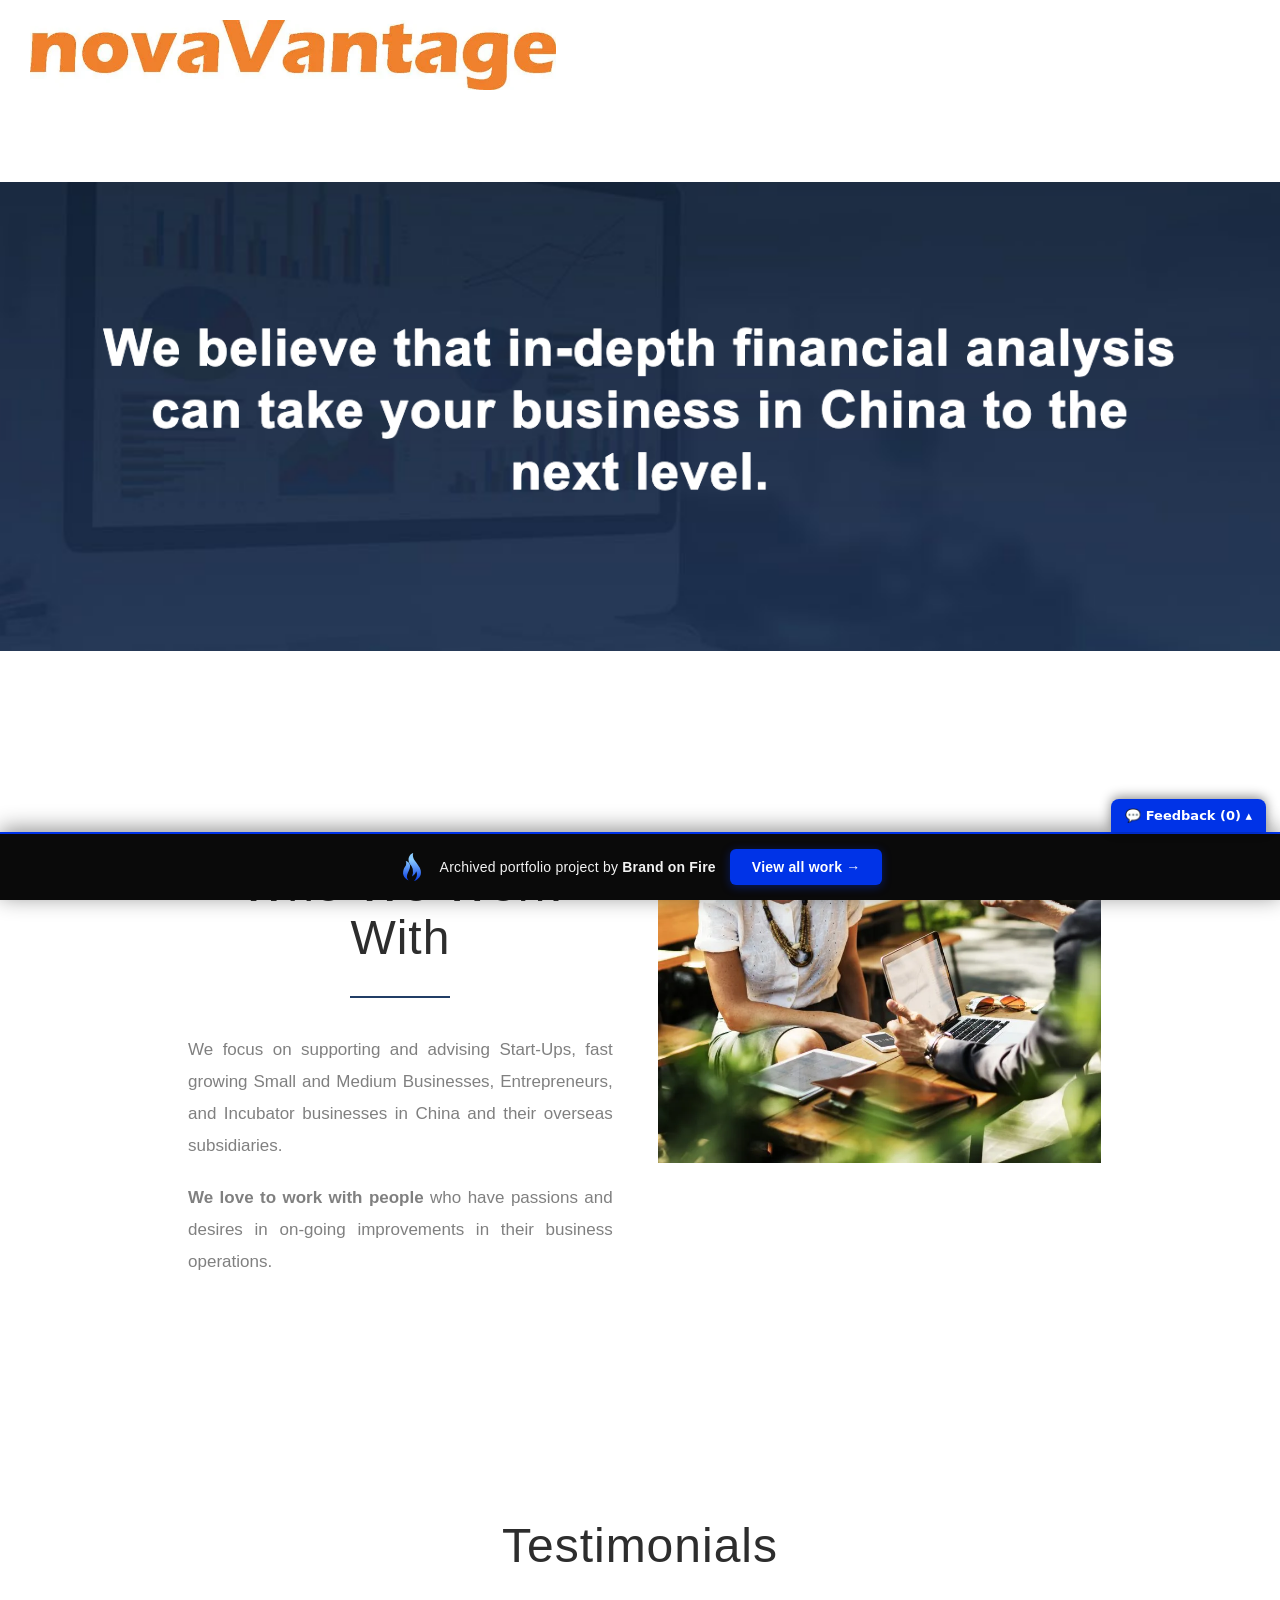
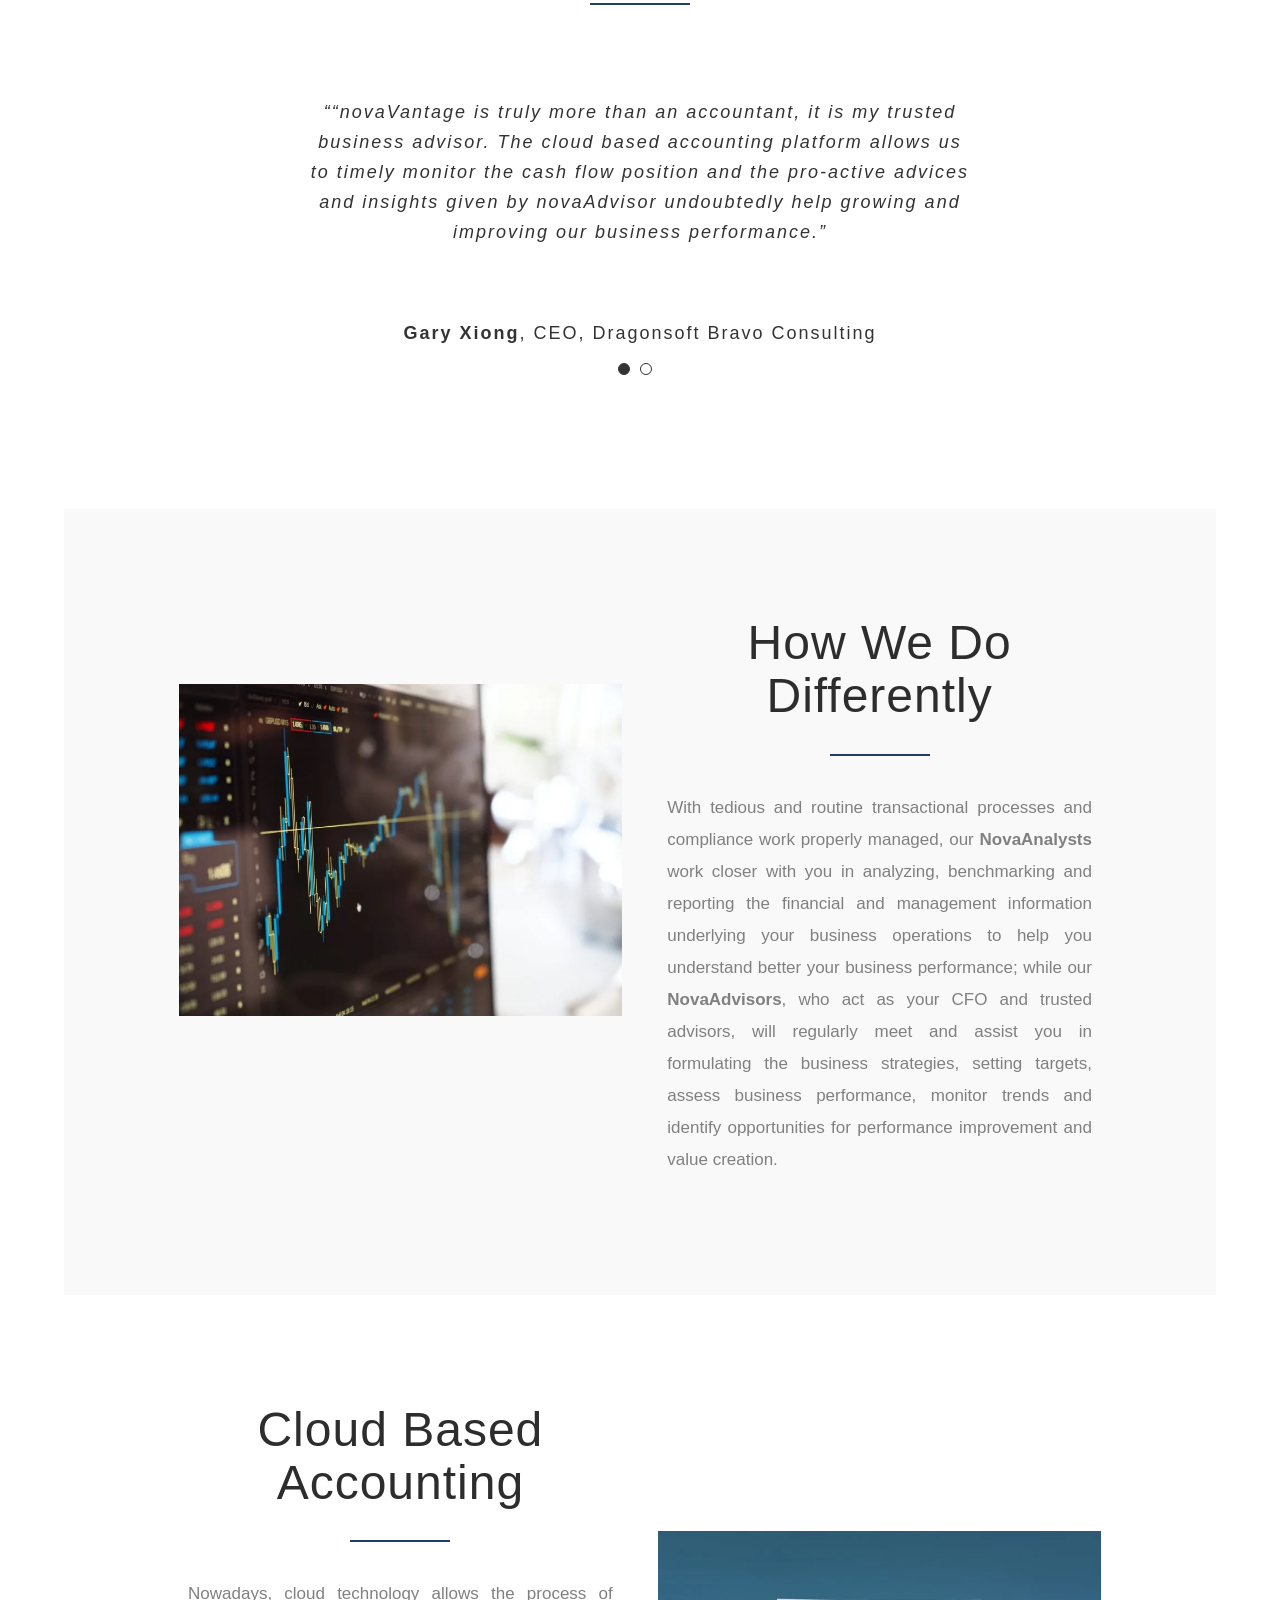
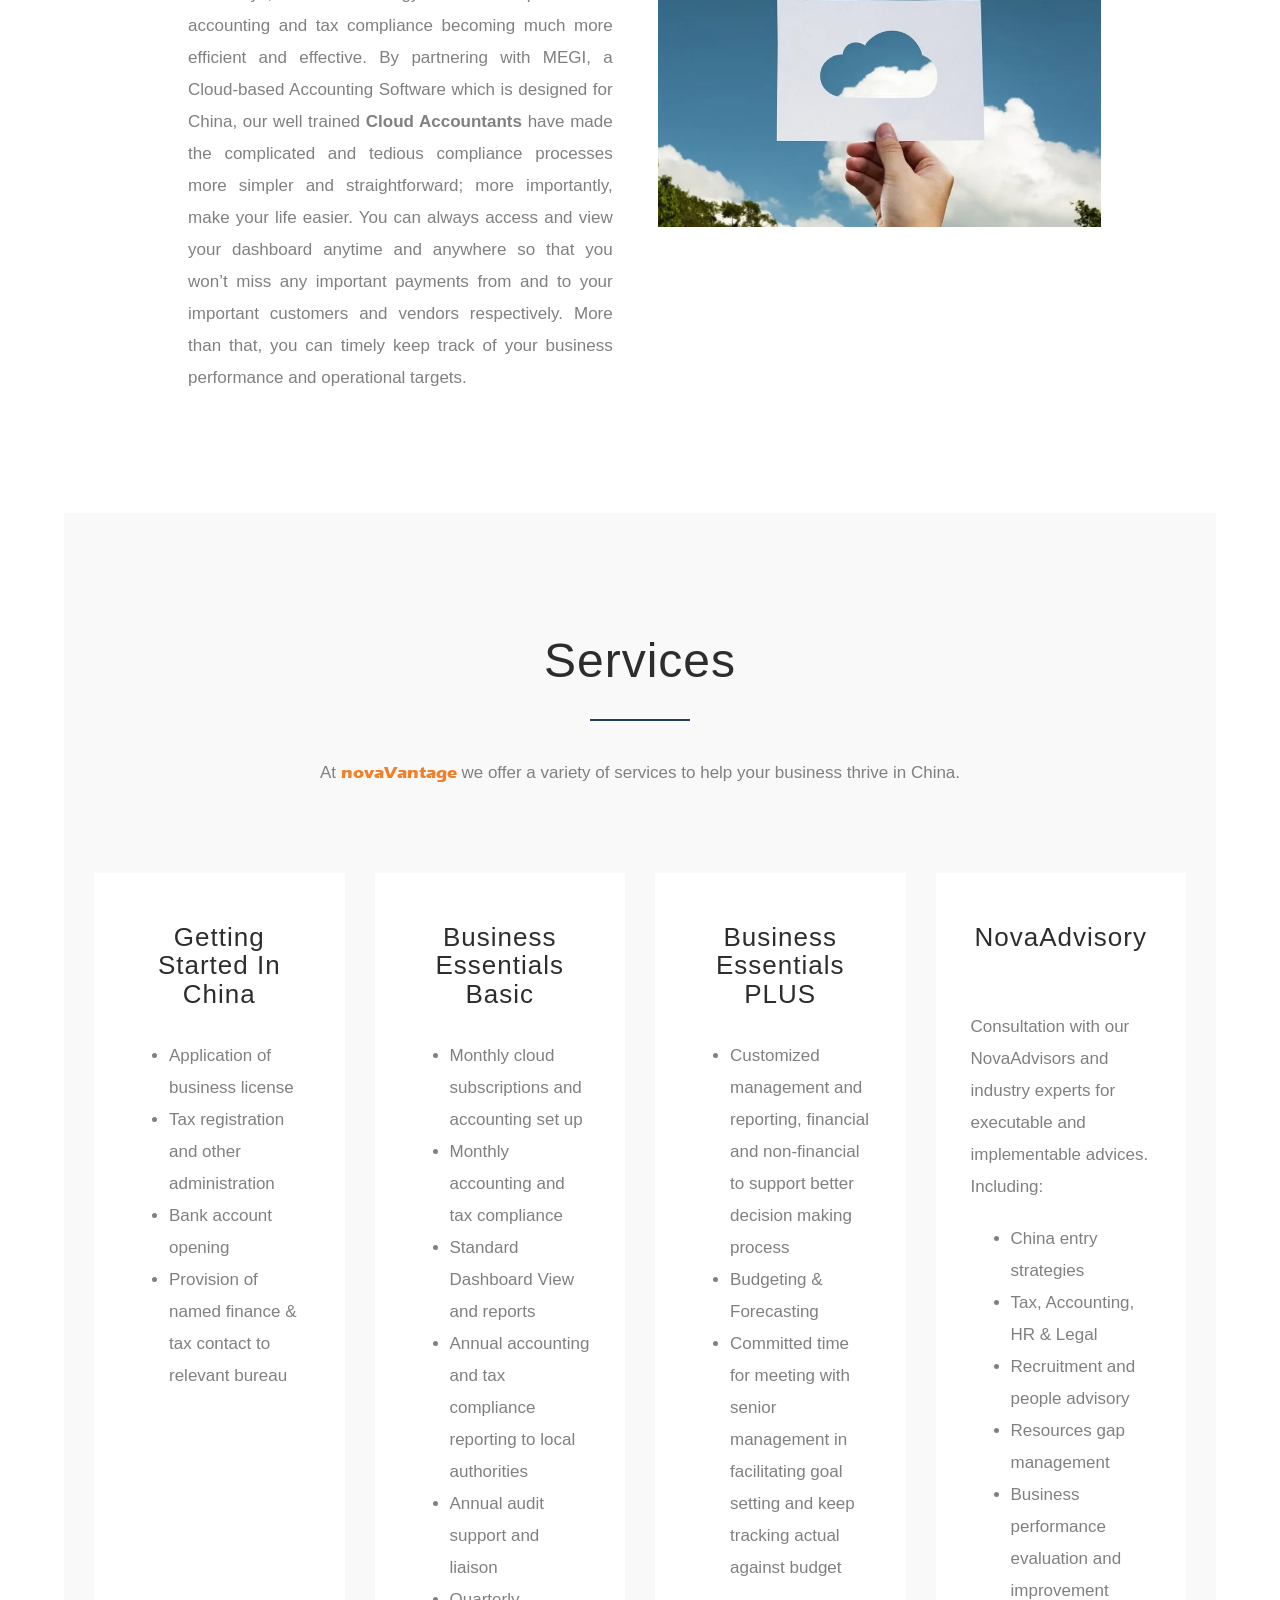
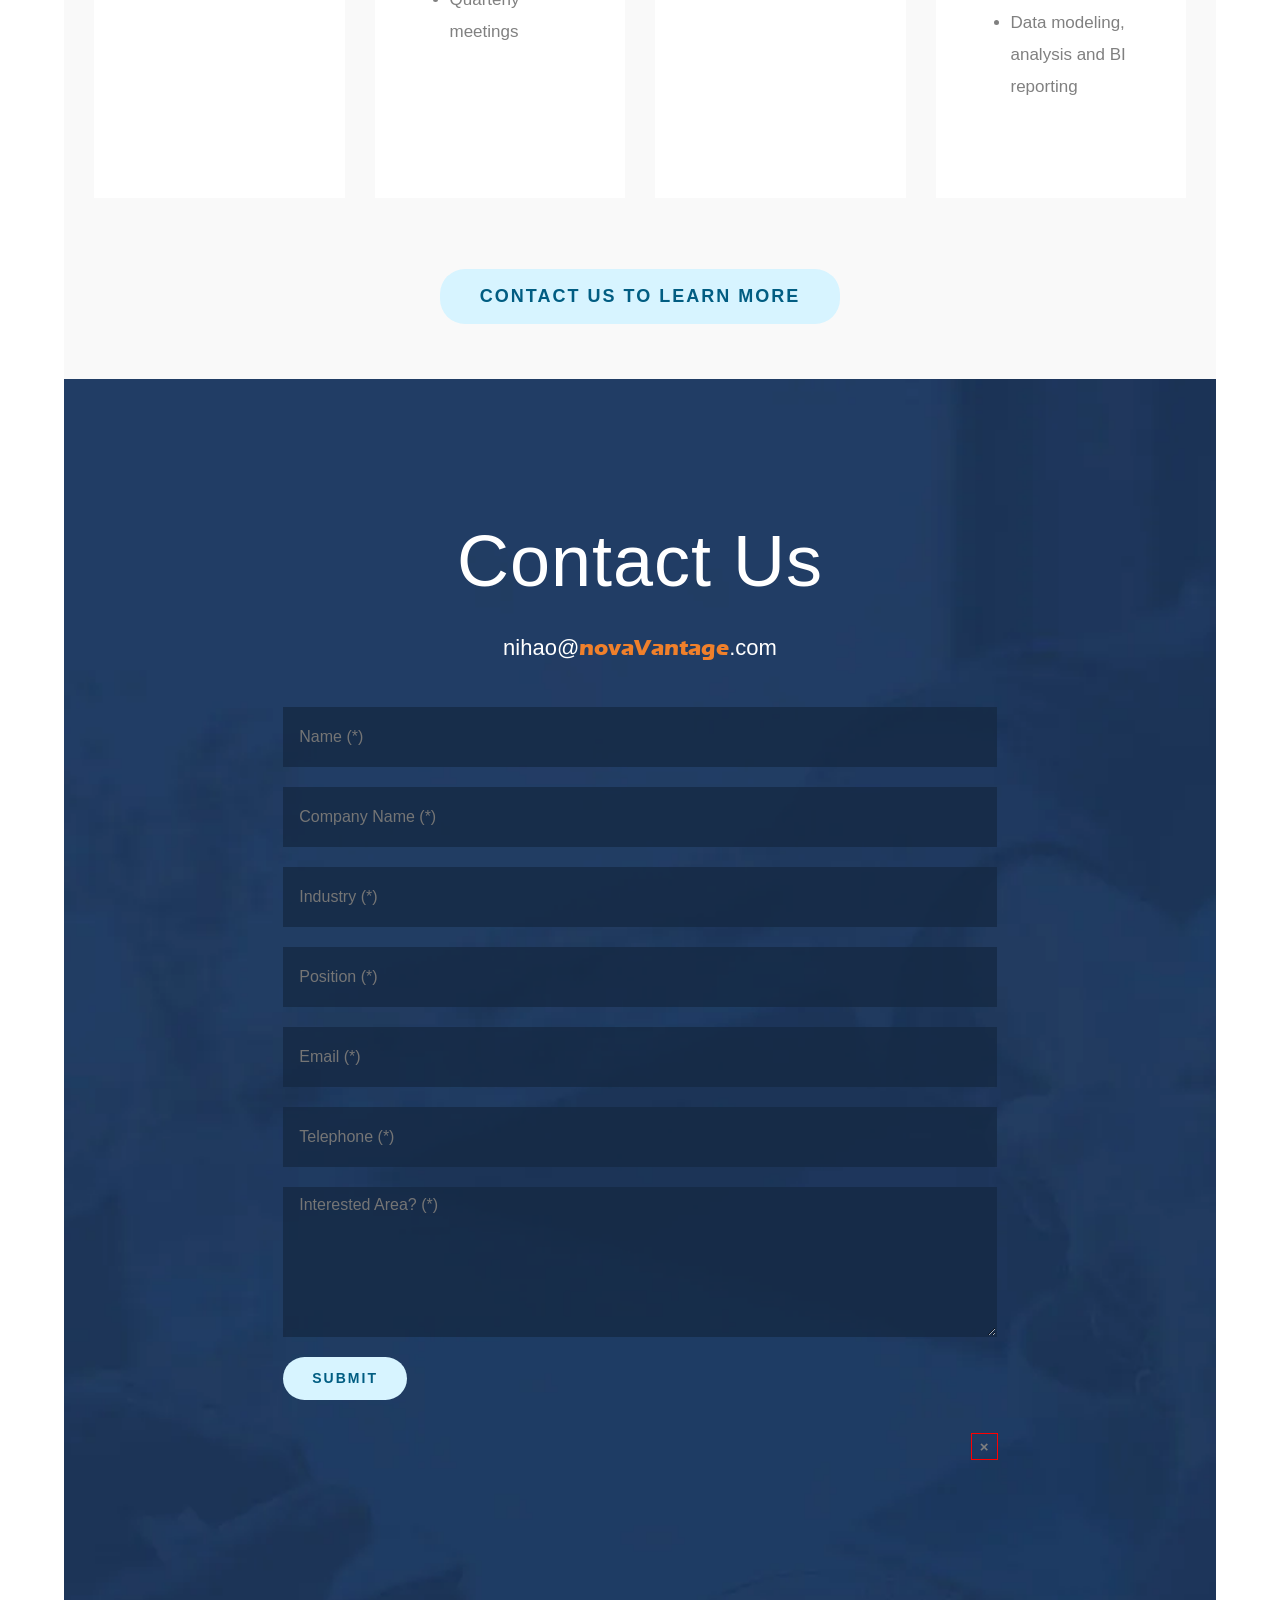
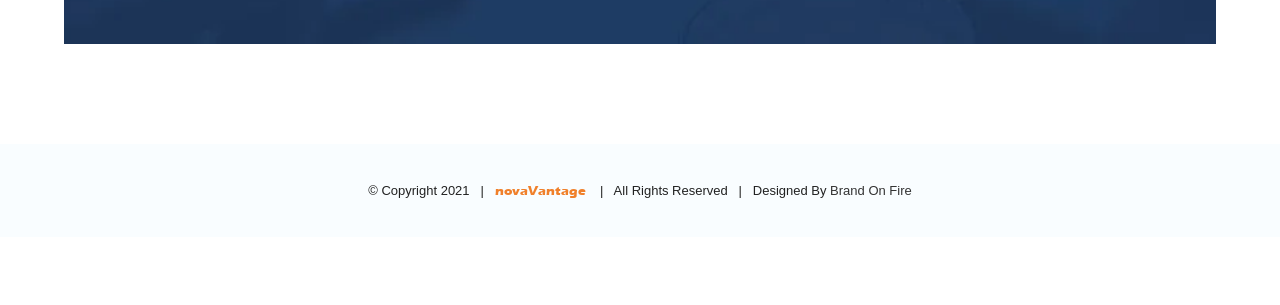
==== index.html @ a94faf4f "Lightweight pixel-faithful portfolio snapshot (used-CSS, WebP, no 3rd-party)" ====
<!doctype html><html class="avada-html-layout-wide avada-html-header-position-top avada-is-100-percent-template ua-headlesschrome ua-headlesschrome-149 ua-headlesschrome-149-0 ua-headlesschrome-149-0-7827 ua-headlesschrome-149-0-7827-55 ua-safari ua-safari-537 ua-safari-537-36 ua-desktop ua-desktop-macintosh ua-mac_os_x ua-mac_os_x-10 ua-mac_os_x-10-15 ua-mac_os_x-10-15-7 ua-webkit ua-webkit-537 ua-webkit-537-36 js no-applicationcache geolocation history postmessage websockets localstorage sessionstorage no-websqldatabase webworkers hashchange audio canvas canvastext video webgl cssgradients multiplebgs opacity rgba inlinesvg hsla supports svgclippaths smil no-touchevents fontface generatedcontent textshadow cssanimations backgroundsize borderimage borderradius boxshadow flexbox cssreflections csstransforms csstransforms3d csstransitions" lang="en-US" prefix="og: http://ogp.me/ns# fb: http://ogp.me/ns/fb#" data-useragent="Mozilla/5.0 (Macintosh; Intel Mac OS X 10_15_7) AppleWebKit/537.36 (KHTML, like Gecko) HeadlessChrome/149.0.7827.55 Safari/537.36" data-bofp="0"><head><meta name="robots" content="noindex, nofollow"><meta http-equiv="X-UA-Compatible" content="IE=edge"><meta http-equiv="Content-Type" content="text/html; charset=utf-8"><meta name="viewport" content="width=device-width, initial-scale=1"><meta name="robots" content="index, follow, max-image-preview:large, max-snippet:-1, max-video-preview:-1"><title>Home - novaVantage</title><link rel="canonical" href="index.html"><meta property="og:locale" content="en_US"><meta property="og:type" content="website"><meta property="og:title" content="Home - novaVantage"><meta property="og:url" content=""><meta property="og:site_name" content="novaVantage"><meta property="article:modified_time" content="2018-05-26T01:11:31+00:00"><meta name="twitter:card" content="summary_large_image"><meta name="twitter:label1" content="Est. reading time"><meta name="twitter:data1" content="17 minutes"><link rel="alternate" type="application/rss+xml" title="novaVantage » Feed" href="feed/"><link rel="alternate" type="application/rss+xml" title="novaVantage » Comments Feed" href="comments/feed/"><link rel="alternate" type="application/rss+xml" title="novaVantage » Home Comments Feed" href="home/feed/"><meta property="og:title" content="Home"><meta property="og:type" content="article"><meta property="og:url" content=""><meta property="og:site_name" content="novaVantage"><meta property="og:description" content="Who We Work With  
We focus on supporting and advising Start-Ups, fast growing Small and Medium Businesses, Entrepreneurs, and Incubator businesses in China and their overseas subsidiaries.
We love to work with people who have passions and desires in on-going improvements in their business operations.      
Testimonials"><meta property="og:image" content="wp-content/uploads/logo-final-1.jpg"><link rel="https://api.w.org/" href="wp-json/"><link rel="alternate" type="application/json" href="wp-json/wp/v2/pages/2"><link rel="EditURI" type="application/rsd+xml" title="RSD" href="xmlrpc.php?rsd"><link rel="wlwmanifest" type="application/wlwmanifest+xml" href="wp-includes/wlwmanifest.xml"><meta name="generator" content="WordPress 5.8.3"><link rel="shortlink" href="index.html"><link rel="alternate" type="application/json+oembed" href="wp-json/oembed/1.0/embed?url=http%3A%2F%2Flocalhost%3A8622%2F"><link rel="alternate" type="text/xml+oembed" href="wp-json/oembed/1.0/embed?url=http%3A%2F%2Flocalhost%3A8622%2F&amp;format=xml"><link rel="stylesheet" href="style.css"><style>[data-bofp="0"]{background-color:rgb(255, 255, 255)!important}[data-bofp="1"]{background-color:rgb(255, 255, 255)!important;color:rgb(128, 128, 128)!important}[data-bofp="2"]{background-color:rgb(255, 255, 255)!important;color:rgb(128, 128, 128)!important}[data-bofp="3"]{background-color:rgb(255, 255, 255)!important;color:rgb(128, 128, 128)!important}[data-bofp="4"]{background-color:rgba(21, 41, 68, 0.79)!important;color:rgba(249, 249, 249, 0.7)!important}[data-bofp="5"]{background-color:rgb(255, 255, 255)!important;color:rgb(128, 128, 128)!important}[data-bofp="6"]{background-color:rgb(255, 255, 255)!important;color:rgb(128, 128, 128)!important}[data-bofp="7"]{background-color:rgb(255, 255, 255)!important;color:rgb(128, 128, 128)!important}[data-bofp="8"]{background-color:rgb(255, 255, 255)!important;color:rgb(51, 51, 51)!important}[data-bofp="9"]{background-color:rgb(255, 255, 255)!important;color:rgb(51, 51, 51)!important}[data-bofp="10"]{background-color:rgb(249, 249, 249)!important;color:rgb(128, 128, 128)!important}[data-bofp="11"]{background-color:rgb(255, 255, 255)!important;color:rgb(128, 128, 128)!important}[data-bofp="12"]{background-color:rgb(249, 249, 249)!important;color:rgb(128, 128, 128)!important}[data-bofp="13"]{background-color:rgb(249, 249, 249)!important;color:rgb(128, 128, 128)!important}[data-bofp="14"]{background-color:rgba(255, 255, 255, 0)!important;color:rgb(128, 128, 128)!important}[data-bofp="15"]{background-color:rgba(21, 41, 68, 0.79)!important;color:rgba(249, 249, 249, 0.7)!important}[data-bofp="16"]{background-color:rgba(21, 41, 68, 0.79)!important;color:rgba(249, 249, 249, 0.7)!important}[data-bofp="17"]{background-color:rgba(21, 41, 68, 0.79)!important;color:rgba(249, 249, 249, 0.7)!important}[data-bofp="18"]{background-color:rgba(21, 41, 68, 0.79)!important;color:rgba(249, 249, 249, 0.7)!important}[data-bofp="19"]{background-color:rgba(21, 41, 68, 0.79)!important;color:rgba(249, 249, 249, 0.7)!important}[data-bofp="20"]{background-color:rgba(21, 41, 68, 0.79)!important;color:rgba(249, 249, 249, 0.7)!important}[data-bofp="21"]{background-color:rgba(21, 41, 68, 0.79)!important;color:rgba(249, 249, 249, 0.7)!important}[data-bofp="22"]{background-color:rgb(249, 253, 255)!important;color:rgb(128, 128, 128)!important}</style><meta name="robots" content="noindex, nofollow"></head><body class="home page-template page-template-100-width page-template-100-width-php page page-id-2 fusion-image-hovers fusion-pagination-sizing fusion-button_type-flat fusion-button_span-no fusion-button_gradient-linear avada-image-rollover-circle-yes avada-image-rollover-no fusion-body ltr fusion-sticky-header no-tablet-sticky-header no-mobile-sticky-header no-mobile-slidingbar no-mobile-totop avada-has-rev-slider-styles fusion-disable-outline fusion-sub-menu-fade mobile-logo-pos-left layout-wide-mode avada-has-boxed-modal-shadow-none layout-scroll-offset-full avada-has-zero-margin-offset-top fusion-top-header menu-text-align-center mobile-menu-design-modern fusion-show-pagination-text fusion-header-layout-v1 avada-responsive avada-footer-fx-none avada-menu-highlight-style-background fusion-search-form-classic fusion-main-menu-search-overlay fusion-avatar-square avada-dropdown-styles avada-blog-layout-grid avada-blog-archive-layout-grid avada-header-shadow-no avada-menu-icon-position-left avada-has-megamenu-shadow avada-has-header-100-width avada-has-pagetitle-bg-full avada-has-pagetitle-bg-parallax avada-has-100-footer avada-has-breadcrumb-mobile-hidden avada-has-titlebar-hide avada-has-pagination-padding avada-flyout-menu-direction-fade avada-ec-views-v1 do-animate" style="--viewportWidth: 1366;" data-bofp="1"><a class="skip-link screen-reader-text" href="index.html">Skip to content</a><div id="boxed-wrapper"><div class="fusion-sides-frame"></div><div id="wrapper" class="fusion-wrapper" data-bofp="2"><div id="home" style="position:relative;top:-1px;"></div><header class="fusion-header-wrapper"><div class="fusion-header-v1 fusion-logo-alignment fusion-logo-left fusion-sticky-menu- fusion-sticky-logo- fusion-mobile-logo-  fusion-mobile-menu-design-modern"><div class="fusion-header-sticky-height" style="height: 182px; overflow: visible;"></div><div class="fusion-header" style="height: 182px; overflow: visible; top: 0px;" data-bofp="3"><div class="fusion-row"><div class="fusion-logo" data-margin-top="20px" data-margin-bottom="20px" data-margin-left="0px" data-margin-right="0px"><a class="fusion-logo-link" href="index.html"><img src="_a/95857ed793bb.webp" width="1000" height="133" alt="novaVantage Logo" data-retina_logo_url="" class="fusion-standard-logo" decoding="sync"></a></div>		<nav class="fusion-main-menu" aria-label="Main Menu"><div class="fusion-overlay-search" style="max-width: 942.546px;">		<form role="search" class="searchform fusion-search-form  fusion-search-form-classic" method="get" action="index.html"><div class="fusion-search-form-content"><div class="fusion-search-field search-field"><label><span class="screen-reader-text">Search for:</span><input type="search" value="" name="s" class="s" placeholder="Search..." required="" aria-required="true" aria-label="Search..." data-bofp="4" style=""></label></div><div class="fusion-search-button search-button"><input type="submit" class="fusion-search-submit searchsubmit" aria-label="Search" value="" style=""></div></div></form><div class="fusion-search-spacer"></div><a href="index.html" role="button" aria-label="Close Search" class="fusion-close-search"></a></div><ul id="menu-main-menu" class="fusion-menu"><li id="menu-item-19" class="menu-item menu-item-type-post_type menu-item-object-page menu-item-home current-menu-item page_item page-item-2 current_page_item menu-item-19" data-item-id="19"><a href="index.html" class="fusion-background-highlight"><span class="menu-text">HOME</span></a></li><li id="menu-item-17" class="menu-item menu-item-type-post_type menu-item-object-page menu-item-17" data-item-id="17"><a href="about/index.html" class="fusion-background-highlight"><span class="menu-text">ABOUT US</span></a></li><li id="menu-item-1015" class="menu-item menu-item-type-post_type menu-item-object-page menu-item-1015" data-item-id="1015"><a href="megi/index.html" class="fusion-background-highlight"><span class="menu-text">OUR PARTNERS</span></a></li><li id="menu-item-1016" class="menu-item menu-item-type-post_type menu-item-object-page menu-item-1016" data-item-id="1016"><a href="monthly-plans/index.html" class="fusion-background-highlight"><span class="menu-text">MONTHLY PLANS</span></a></li><li id="menu-item-1014" class="menu-item menu-item-type-post_type menu-item-object-page menu-item-1014" data-item-id="1014"><a href="blog/index.html" class="fusion-background-highlight"><span class="menu-text">BLOG</span></a></li><li id="menu-item-1085" class="menu-item menu-item-type-custom menu-item-object-custom current-menu-item menu-item-1085 fusion-menu-item-button" data-item-id="1085"><a href="index.html" class="fusion-background-highlight"><span class="menu-text fusion-button button-default button-large">CONTACT</span></a></li></ul></nav>	<div class="fusion-mobile-menu-icons"><a href="index.html" class="fusion-icon awb-icon-bars" aria-label="Toggle mobile menu" aria-expanded="false" aria-controls="mobile-menu-main-menu"></a></div><nav class="fusion-mobile-nav-holder fusion-mobile-menu-text-align-left" aria-label="Main Menu Mobile" style="display: none;"><ul id="mobile-menu-main-menu" class="fusion-menu"><li id="mobile-menu-item-19" class="fusion-mobile-nav-item fusion-mobile-current-nav-item" data-item-id="19" style=""><a href="index.html" class="fusion-background-highlight"><span class="menu-text">HOME</span></a></li><li id="mobile-menu-item-17" class="fusion-mobile-nav-item" data-item-id="17" style=""><a href="about/index.html" class="fusion-background-highlight"><span class="menu-text">ABOUT US</span></a></li><li id="mobile-menu-item-1015" class="fusion-mobile-nav-item" data-item-id="1015" style=""><a href="megi/index.html" class="fusion-background-highlight"><span class="menu-text">OUR PARTNERS</span></a></li><li id="mobile-menu-item-1016" class="fusion-mobile-nav-item" data-item-id="1016" style=""><a href="monthly-plans/index.html" class="fusion-background-highlight"><span class="menu-text">MONTHLY PLANS</span></a></li><li id="mobile-menu-item-1014" class="fusion-mobile-nav-item" data-item-id="1014" style=""><a href="blog/index.html" class="fusion-background-highlight"><span class="menu-text">BLOG</span></a></li><li id="mobile-menu-item-1085" class="fusion-mobile-nav-item fusion-mobile-current-nav-item" data-item-id="1085" style=""><a href="index.html" class="fusion-background-highlight"><span class="menu-text">CONTACT</span></a></li></ul></nav></div></div></div><div class="fusion-clearfix"></div></header><div id="sliders-container" class="fusion-slider-visibility"><img src="_a/a5f54423b8d4.bin" alt="" style="display: block; width: 100%; height: auto; max-width: 100%; margin: 0px;"></div><main id="main" class="clearfix width-100" data-bofp="5"><div class="fusion-row" style="max-width:100%;"><section id="content" class="full-width"><div id="post-2" class="post-2 page type-page status-publish hentry"><span class="entry-title rich-snippet-hidden">Home</span><span class="vcard rich-snippet-hidden"><span class="fn"><a href="index.html" title="Posts by brandon" rel="author">brandon</a></span></span><span class="updated rich-snippet-hidden">2018-05-26T01:11:31+00:00</span>						<div class="post-content"><div class="fusion-fullwidth fullwidth-box fusion-builder-row-1 hundred-percent-fullwidth non-hundred-percent-height-scrolling fusion-equal-height-columns" style="background-color: #ffffff;background-position: left top;background-repeat: no-repeat;padding-top:100px;padding-right:10%;padding-bottom:70px;padding-left:10%;margin-bottom: 0px;margin-top: 0px;border-width: 0px 0px 0px 0px;border-color:#eae9e9;border-style:solid;" data-bofp="6"><div class="fusion-builder-row fusion-row"><div class="fusion-layout-column fusion_builder_column fusion-builder-column-0 fusion_builder_column_1_2 1_2 fusion-one-half fusion-column-first" style="width:48%; margin-right: 4%;margin-top:0px;margin-bottom:20px;"><div class="fusion-column-wrapper fusion-flex-column-wrapper-legacy" style="background-position: left top; background-repeat: no-repeat; background-size: cover; padding: 2%; min-height: 321.797px; height: auto;"><div class="fusion-column-content-centered" style="min-height: 321.797px; height: auto;"><div class="fusion-column-content"><div class="fusion-text fusion-text-1"><h2 style="text-align: center; --fontSize: 48; line-height: 1.1;" data-fontsize="48" data-lineheight="52.8px" class="fusion-responsive-typography-calculated">Who We Work With</h2></div><div class="fusion-sep-clear"></div><div class="fusion-separator" style="margin-left: auto;margin-right: auto;margin-top:0px;margin-bottom:35px;width:100%;max-width:100px;"><div class="fusion-separator-border sep-single sep-solid" style="border-color:#213d65;border-top-width:2px;"></div></div><div class="fusion-sep-clear"></div><div class="fusion-text fusion-text-2"><p>We focus on supporting and advising Start-Ups, fast growing Small and Medium Businesses, Entrepreneurs, and Incubator businesses in China and their overseas subsidiaries.</p><p><strong>We love to work with people</strong> who have passions and desires in on-going improvements in their business operations.</p></div></div></div><div class="fusion-clearfix"></div></div></div><div class="fusion-layout-column fusion_builder_column fusion-builder-column-1 fusion_builder_column_1_2 1_2 fusion-one-half fusion-column-last" style="width:48%;margin-top:0px;margin-bottom:10px;"><div class="fusion-column-wrapper fusion-flex-column-wrapper-legacy" style="background-position: left top; background-repeat: no-repeat; background-size: cover; padding: 0px; min-height: 343.297px; height: auto;"><div class="fusion-column-content-centered" style="min-height: 343.297px; height: auto;"><div class="fusion-column-content"><span class=" fusion-imageframe imageframe-none imageframe-1 hover-type-none"><a class="fusion-no-lightbox" href="#" target="_blank" rel="noopener noreferrer"><img width="1024" height="651" src="_a/7506bce87e55.webp" alt="" class="img-responsive wp-image-1035" decoding="sync"></a></span></div></div><div class="fusion-clearfix"></div></div></div></div></div><div class="fusion-fullwidth fullwidth-box fusion-builder-row-2 nonhundred-percent-fullwidth non-hundred-percent-height-scrolling" style="background-color: #ffffff;background-position: left top;background-repeat: no-repeat;padding-top:90px;padding-right:30px;padding-bottom:90px;padding-left:30px;margin-bottom: 0px;margin-top: 0px;border-width: 0px 0px 0px 0px;border-color:#eae9e9;border-style:solid;" data-bofp="7"><div class="fusion-builder-row fusion-row"><div class="fusion-layout-column fusion_builder_column fusion-builder-column-2 fusion_builder_column_1_6 1_6 fusion-one-sixth fusion-column-first fusion-no-small-visibility" style="width:13.3333%; margin-right: 4%;margin-top:0px;margin-bottom:20px;"><div class="fusion-column-wrapper fusion-flex-column-wrapper-legacy" style="background-position:left top;background-repeat:no-repeat;-webkit-background-size:cover;-moz-background-size:cover;-o-background-size:cover;background-size:cover;padding: 0px 0px 0px 0px;"><div class="fusion-clearfix"></div></div></div><div class="fusion-layout-column fusion_builder_column fusion-builder-column-3 fusion_builder_column_2_3 2_3 fusion-two-third" style="width:65.3333%; margin-right: 4%;margin-top:3%;margin-bottom:3%;"><div class="fusion-column-wrapper fusion-flex-column-wrapper-legacy" style="background-position:left top;background-repeat:no-repeat;-webkit-background-size:cover;-moz-background-size:cover;-o-background-size:cover;background-size:cover;padding: 0px 0px 0px 0px;"><div class="fusion-text fusion-text-3"><h2 style="text-align: center; --fontSize: 48; line-height: 1.1;" data-fontsize="48" data-lineheight="52.8px" class="fusion-responsive-typography-calculated">Testimonials</h2></div><div class="fusion-sep-clear"></div><div class="fusion-separator" style="margin-left: auto;margin-right: auto;width:100%;max-width:100px;"><div class="fusion-separator-border sep-single sep-solid" style="border-color:#213d65;border-top-width:2px;"></div></div><div class="fusion-sep-clear"></div><div class="fusion-clearfix"></div></div></div><div class="fusion-layout-column fusion_builder_column fusion-builder-column-4 fusion_builder_column_1_6 1_6 fusion-one-sixth fusion-column-last fusion-no-small-visibility" style="width:13.3333%;margin-top:0px;margin-bottom:20px;"><div class="fusion-column-wrapper fusion-flex-column-wrapper-legacy" style="background-position:left top;background-repeat:no-repeat;-webkit-background-size:cover;-moz-background-size:cover;-o-background-size:cover;background-size:cover;padding: 0px 0px 0px 0px;"><div class="fusion-clearfix"></div></div></div><div class="fusion-layout-column fusion_builder_column fusion-builder-column-5 fusion_builder_column_1_6 1_6 fusion-one-sixth fusion-column-first fusion-no-small-visibility" style="width:13.3333%; margin-right: 4%;margin-top:0px;margin-bottom:20px;"><div class="fusion-column-wrapper fusion-flex-column-wrapper-legacy" style="background-position:left top;background-repeat:no-repeat;-webkit-background-size:cover;-moz-background-size:cover;-o-background-size:cover;background-size:cover;padding: 0px 0px 0px 0px;"><div class="fusion-clearfix"></div></div></div><div class="fusion-layout-column fusion_builder_column fusion-builder-column-6 fusion_builder_column_2_3 2_3 fusion-two-third" style="width:65.3333%; margin-right: 4%;margin-top:3%;margin-bottom:3%;"><div class="fusion-column-wrapper fusion-flex-column-wrapper-legacy" style="background-position:left top;background-repeat:no-repeat;-webkit-background-size:cover;-moz-background-size:cover;-o-background-size:cover;background-size:cover;padding: 0px 0px 0px 0px;"><div class="fusion-testimonials clean fusion-testimonials-1" data-random="0" data-speed="6000" data-interval="97"><div class="reviews" style="height: 257px;"><div class="review active-testimonial no-avatar"><blockquote class="testimonials-shortcode-blockquote"><q style="background-color:#ffffff;color:#333333;" class="fusion-clearfix" data-bofp="8">“novaVantage is truly more than an accountant, it is my trusted business advisor. The cloud based accounting platform allows us to timely monitor the cash flow position and the pro-active advices and insights given by novaAdvisor undoubtedly help growing and improving our business performance.”<p></p></q></blockquote><div class="author" style="color:#333333;"><span class="company-name"><strong>Gary Xiong</strong>, <span>CEO, Dragonsoft Bravo Consulting</span></span></div></div><div class="review no-avatar"><blockquote class="testimonials-shortcode-blockquote"><q style="background-color:#ffffff;color:#333333;" class="fusion-clearfix" data-bofp="9">“novaVantage has been very helpful in setting up my WOFE in China and handling for me all tedious business and tax registration formalities. Without novaVantage, I would not be able to run my business in China. Now, I have also outsourced my accounting and tax reporting to novaVantage. The cloud accounting solution helps me stay in touch of my business performance anytime anywhere. Their ongoing advices has been invaluable too.”</q></blockquote><div class="author" style="color:#333333;"><span class="company-name"><strong>Max Peiro</strong>, <span>CEO and founder, Sanpei Ventures</span></span></div></div></div><div class="testimonial-pagination" id="fusion-testimonials-1"><a href="index.html" aria-label="Testimonial Pagination" class="activeSlide"></a><a href="index.html" aria-label="Testimonial Pagination"></a></div></div><div class="fusion-clearfix"></div></div></div><div class="fusion-layout-column fusion_builder_column fusion-builder-column-7 fusion_builder_column_1_6 1_6 fusion-one-sixth fusion-column-last fusion-no-small-visibility" style="width:13.3333%;margin-top:0px;margin-bottom:20px;"><div class="fusion-column-wrapper fusion-flex-column-wrapper-legacy" style="background-position:left top;background-repeat:no-repeat;-webkit-background-size:cover;-moz-background-size:cover;-o-background-size:cover;background-size:cover;padding: 0px 0px 0px 0px;"><div class="fusion-clearfix"></div></div></div></div></div><div class="fusion-fullwidth fullwidth-box fusion-builder-row-3 hundred-percent-fullwidth non-hundred-percent-height-scrolling fusion-equal-height-columns" style="background-color: #f9f9f9;background-position: left top;background-repeat: no-repeat;padding-top:100px;padding-right:10%;padding-bottom:70px;padding-left:10%;margin-bottom: 0px;margin-top: 0px;border-width: 0px 0px 0px 0px;border-color:#eae9e9;border-style:solid;" data-bofp="10"><div class="fusion-builder-row fusion-row"><div class="fusion-layout-column fusion_builder_column fusion-builder-column-8 fusion_builder_column_1_2 1_2 fusion-one-half fusion-column-first" style="width:48%; margin-right: 4%;margin-top:0px;margin-bottom:10px;"><div class="fusion-column-wrapper fusion-flex-column-wrapper-legacy" style="background-position: left top; background-repeat: no-repeat; background-size: cover; padding: 0px; min-height: 483.297px; height: auto;"><div class="fusion-column-content-centered" style="min-height: 483.297px; height: auto;"><div class="fusion-column-content"><span class=" fusion-imageframe imageframe-none imageframe-2 hover-type-none"><a class="fusion-no-lightbox" href="#" target="_blank" rel="noopener noreferrer"><img width="1024" height="768" src="_a/602b01da5a9e.webp" alt="" class="img-responsive wp-image-1041" decoding="sync"></a></span></div></div><div class="fusion-clearfix"></div></div></div><div class="fusion-layout-column fusion_builder_column fusion-builder-column-9 fusion_builder_column_1_2 1_2 fusion-one-half fusion-column-last" style="width:48%;margin-top:0px;margin-bottom:20px;"><div class="fusion-column-wrapper fusion-flex-column-wrapper-legacy" style="background-position: left top; background-repeat: no-repeat; background-size: cover; padding: 2%; min-height: 461.797px; height: auto;"><div class="fusion-column-content-centered" style="min-height: 461.797px; height: auto;"><div class="fusion-column-content"><div class="fusion-text fusion-text-4"><h2 style="text-align: center; --fontSize: 48; line-height: 1.1;" data-fontsize="48" data-lineheight="52.8px" class="fusion-responsive-typography-calculated">How We Do Differently</h2></div><div class="fusion-sep-clear"></div><div class="fusion-separator" style="margin-left: auto;margin-right: auto;margin-top:0px;margin-bottom:35px;width:100%;max-width:100px;"><div class="fusion-separator-border sep-single sep-solid" style="border-color:#213d65;border-top-width:2px;"></div></div><div class="fusion-sep-clear"></div><div class="fusion-text fusion-text-5"><p>With tedious and routine transactional processes and compliance work properly managed, our <strong>NovaAnalysts</strong> work closer with you in analyzing, benchmarking and reporting the financial and management information underlying your business operations to help you understand better your business performance; while our <strong>NovaAdvisors</strong>, who act as your CFO and trusted advisors, will regularly meet and assist you in formulating the business strategies, setting targets, assess business performance, monitor trends and identify opportunities for performance improvement and value creation.</p></div></div></div><div class="fusion-clearfix"></div></div></div></div></div><div class="fusion-fullwidth fullwidth-box fusion-builder-row-4 hundred-percent-fullwidth non-hundred-percent-height-scrolling fusion-equal-height-columns" style="background-color: #ffffff;background-position: left top;background-repeat: no-repeat;padding-top:100px;padding-right:10%;padding-bottom:70px;padding-left:10%;margin-bottom: 0px;margin-top: 0px;border-width: 0px 0px 0px 0px;border-color:#eae9e9;border-style:solid;" data-bofp="11"><div class="fusion-builder-row fusion-row"><div class="fusion-layout-column fusion_builder_column fusion-builder-column-10 fusion_builder_column_1_2 1_2 fusion-one-half fusion-column-first" style="width:48%; margin-right: 4%;margin-top:0px;margin-bottom:20px;"><div class="fusion-column-wrapper fusion-flex-column-wrapper-legacy" style="background-position: left top; background-repeat: no-repeat; background-size: cover; padding: 2%; min-height: 546.594px; height: auto;"><div class="fusion-column-content-centered" style="min-height: 546.594px; height: auto;"><div class="fusion-column-content"><div class="fusion-text fusion-text-6"><h2 style="text-align: center; --fontSize: 48; line-height: 1.1;" data-fontsize="48" data-lineheight="52.8px" class="fusion-responsive-typography-calculated">Cloud Based Accounting</h2></div><div class="fusion-sep-clear"></div><div class="fusion-separator" style="margin-left: auto;margin-right: auto;margin-top:0px;margin-bottom:35px;width:100%;max-width:100px;"><div class="fusion-separator-border sep-single sep-solid" style="border-color:#213d65;border-top-width:2px;"></div></div><div class="fusion-sep-clear"></div><div class="fusion-text fusion-text-7"><p>Nowadays, cloud technology allows the process of accounting and tax compliance becoming much more efficient and effective. By partnering with MEGI, a Cloud-based Accounting Software which is designed for China, our well trained <strong>Cloud Accountants</strong> have made the complicated and tedious compliance processes more simpler and straightforward; more importantly, make your life easier. You can always access and view your dashboard anytime and anywhere so that you won’t miss any important payments from and to your important customers and vendors respectively. More than that, you can timely keep track of your business performance and operational targets.</p></div></div></div><div class="fusion-clearfix"></div></div></div><div class="fusion-layout-column fusion_builder_column fusion-builder-column-11 fusion_builder_column_1_2 1_2 fusion-one-half fusion-column-last" style="width:48%;margin-top:0px;margin-bottom:10px;"><div class="fusion-column-wrapper fusion-flex-column-wrapper-legacy" style="background-position: left top; background-repeat: no-repeat; background-size: cover; padding: 0px; min-height: 568.094px; height: auto;"><div class="fusion-column-content-centered" style="min-height: 568.094px; height: auto;"><div class="fusion-column-content"><span class=" fusion-imageframe imageframe-none imageframe-3 hover-type-none"><a class="fusion-no-lightbox" href="#" target="_blank" rel="noopener noreferrer"><img width="960" height="642" src="_a/57b4972f4568.webp" alt="" class="img-responsive wp-image-1037" decoding="sync"></a></span></div></div><div class="fusion-clearfix"></div></div></div></div></div><div class="fusion-fullwidth fullwidth-box fusion-builder-row-5 nonhundred-percent-fullwidth non-hundred-percent-height-scrolling" style="background-color: #f9f9f9;background-position: left top;background-repeat: no-repeat;padding-top:100px;padding-right:30px;padding-bottom:0px;padding-left:30px;margin-bottom: 0px;margin-top: 0px;border-width: 0px 0px 0px 0px;border-color:#eae9e9;border-style:solid;" data-bofp="12"><div class="fusion-builder-row fusion-row"><div class="fusion-layout-column fusion_builder_column fusion-builder-column-12 fusion_builder_column_1_1 1_1 fusion-one-full fusion-column-first fusion-column-last" style="margin-top:0px;margin-bottom:20px;"><div class="fusion-column-wrapper fusion-flex-column-wrapper-legacy" style="background-position:left top;background-repeat:no-repeat;-webkit-background-size:cover;-moz-background-size:cover;-o-background-size:cover;background-size:cover;padding: 2% 11% 2% 11%;"><div class="fusion-column-content-centered"><div class="fusion-column-content"><div class="fusion-text fusion-text-8"><h2 style="text-align: center; --fontSize: 48; line-height: 1.1;" data-fontsize="48" data-lineheight="52.8px" class="fusion-responsive-typography-calculated">Services</h2></div><div class="fusion-sep-clear"></div><div class="fusion-separator" style="margin-left: auto;margin-right: auto;margin-top:0px;margin-bottom:35px;width:100%;max-width:100px;"><div class="fusion-separator-border sep-single sep-solid" style="border-color:#213d65;border-top-width:2px;"></div></div><div class="fusion-sep-clear"></div><div class="fusion-text fusion-text-9"><p style="text-align: center;">At <span class="nova">novaVantage</span> we offer a variety of services to help your business thrive in China.</p></div><div class="fusion-sep-clear"></div><div class="fusion-separator fusion-full-width-sep" style="margin-left: auto;margin-right: auto;margin-top:20px;width:100%;"></div><div class="fusion-sep-clear"></div></div></div><div class="fusion-clearfix"></div></div></div></div></div><div class="fusion-fullwidth fullwidth-box fusion-builder-row-6 nonhundred-percent-fullwidth non-hundred-percent-height-scrolling" style="background-color: #f9f9f9;background-position: left top;background-repeat: no-repeat;padding-top:0px;padding-right:30px;padding-bottom:2%;padding-left:30px;margin-bottom: 0px;margin-top: 0px;border-width: 0px 0px 0px 0px;border-color:#eae9e9;border-style:solid;" data-bofp="13"><div class="fusion-builder-row fusion-row"><div class="fusion-layout-column fusion_builder_column fusion-builder-column-13 fusion_builder_column_1_1 1_1 fusion-one-full fusion-column-first fusion-column-last" style="margin-top:0px;margin-bottom:1%;"><div class="fusion-column-wrapper fusion-flex-column-wrapper-legacy" style="background-position:left top;background-repeat:no-repeat;-webkit-background-size:cover;-moz-background-size:cover;-o-background-size:cover;background-size:cover;padding: 0px 0px 0px 0px;"><div class="fusion-column-content-centered"><div class="fusion-column-content"><div class="fusion-content-boxes content-boxes columns row fusion-columns-4 fusion-columns-total-4 fusion-content-boxes-1 content-boxes-icon-on-top content-left" data-animationoffset="top-into-view" style="margin-top:0px;margin-bottom:40px;"><div class="fusion-column content-box-column content-box-column content-box-column-1 col-lg-3 col-md-3 col-sm-3 fusion-content-box-hover content-box-column-first-in-row"><div class="col content-box-wrapper content-wrapper-background link-area-box icon-hover-animation-fade" style="background-color:#ffffff;" data-animationoffset="top-into-view"><div class="heading heading-with-icon icon-left"><div class="icon"><i style="background-color:transparent;border-color:transparent;height:auto;width: 70px;line-height:normal;color:#015d82;font-size:70px;" aria-hidden="true" class="fontawesome-icon fa fa-globe circle-no"></i></div><h2 class="content-box-heading fusion-responsive-typography-calculated" style="font-size:26px;--fontSize:26;line-height:1.1;">Getting Started In China</h2></div><div class="fusion-clearfix"></div><div class="content-container" style="color:#808080;"><ul><li style="text-align: left;">Application of business license</li><li style="text-align: left;">Tax registration and other administration</li><li style="text-align: left;">Bank account opening</li><li style="text-align: left;">Provision of named finance &amp; tax contact to relevant bureau</li></ul></div></div></div><div class="fusion-column content-box-column content-box-column content-box-column-2 col-lg-3 col-md-3 col-sm-3 fusion-content-box-hover "><div class="col content-box-wrapper content-wrapper-background link-area-box icon-hover-animation-fade" style="background-color:#ffffff;" data-animationoffset="top-into-view"><div class="heading heading-with-icon icon-left"><div class="icon"><i style="background-color:transparent;border-color:transparent;height:auto;width: 70px;line-height:normal;color:#015d82;font-size:70px;" aria-hidden="true" class="fontawesome-icon fa fa-thumbs-o-up circle-no"></i></div><h2 class="content-box-heading fusion-responsive-typography-calculated" style="font-size:26px;--fontSize:26;line-height:1.1;">Business Essentials Basic</h2></div><div class="fusion-clearfix"></div><div class="content-container" style="color:#808080;"><ul><li style="text-align: left;">Monthly cloud subscriptions and accounting set up</li><li style="text-align: left;">Monthly accounting and tax compliance</li><li style="text-align: left;">Standard Dashboard View and reports</li><li style="text-align: left;">Annual accounting and tax compliance reporting to local authorities</li><li style="text-align: left;">Annual audit support and liaison</li><li style="text-align: left;">Quarterly meetings</li></ul></div></div></div><div class="fusion-column content-box-column content-box-column content-box-column-3 col-lg-3 col-md-3 col-sm-3 fusion-content-box-hover "><div class="col content-box-wrapper content-wrapper-background link-area-box icon-hover-animation-fade" style="background-color:#ffffff;" data-animationoffset="top-into-view"><div class="heading heading-with-icon icon-left"><div class="icon"><i style="background-color:transparent;border-color:transparent;height:auto;width: 70px;line-height:normal;color:#015d82;font-size:70px;" aria-hidden="true" class="fontawesome-icon fa fa-users circle-no"></i></div><h2 class="content-box-heading fusion-responsive-typography-calculated" style="font-size:26px;--fontSize:26;line-height:1.1;">Business Essentials PLUS</h2></div><div class="fusion-clearfix"></div><div class="content-container" style="color:#808080;"><ul><li style="text-align: left;">Customized management and reporting,&nbsp;financial and non-financial to support better decision making process</li><li style="text-align: left;">Budgeting &amp; Forecasting</li><li style="text-align: left;">Committed time for meeting with senior management in facilitating goal setting and keep tracking actual against budget</li></ul><div></div><div></div><div></div></div></div></div><div class="fusion-column content-box-column content-box-column content-box-column-4 col-lg-3 col-md-3 col-sm-3 fusion-content-box-hover content-box-column-last content-box-column-last-in-row"><div class="col content-box-wrapper content-wrapper-background link-area-box icon-hover-animation-fade" style="background-color:#ffffff;" data-animationoffset="top-into-view"><div class="heading heading-with-icon icon-left"><div class="icon"><i style="background-color:transparent;border-color:transparent;height:auto;width: 70px;line-height:normal;color:#015d82;font-size:70px;" aria-hidden="true" class="fontawesome-icon fa fa-comments circle-no"></i></div><h2 class="content-box-heading fusion-responsive-typography-calculated" style="font-size:26px;--fontSize:26;line-height:1.1;">NovaAdvisory</h2></div><div class="fusion-clearfix"></div><div class="content-container" style="color:#808080;"><p style="text-align: left; padding-top: 45px;">Consultation with our NovaAdvisors and industry experts for executable and implementable advices. Including:</p><ul style="text-align: left;"><li style="text-align: left;">China entry strategies</li><li style="text-align: left;">Tax, Accounting, HR &amp; Legal</li><li style="text-align: left;">Recruitment and people advisory</li><li style="text-align: left;">Resources gap management</li><li style="text-align: left;">Business performance evaluation and improvement</li><li>Data modeling, analysis and BI reporting</li></ul></div></div></div><div class="fusion-clearfix"></div></div></div></div><div class="fusion-clearfix"></div></div></div><div class="fusion-layout-column fusion_builder_column fusion-builder-column-14 fusion_builder_column_1_1 1_1 fusion-one-full fusion-column-first fusion-column-last" style="margin-top:0px;margin-bottom:0px;"><div class="fusion-column-wrapper fusion-flex-column-wrapper-legacy" style="background-position:left top;background-repeat:no-repeat;-webkit-background-size:cover;-moz-background-size:cover;-o-background-size:cover;background-size:cover;padding: 0px 0px 3% 0px;"><div class="fusion-column-content-centered"><div class="fusion-column-content"><div class="fusion-aligncenter"><a class="fusion-button button-flat button-xlarge button-default button-1 fusion-button-default-span fusion-button-default-type" target="_self" href="index.html"><span class="fusion-button-text">Contact Us to Learn More</span></a></div></div></div><div class="fusion-clearfix"></div></div></div></div></div><div id="contact"><div class="fusion-bg-parallax" data-bg-align="center center" data-direction="up" data-mute="false" data-opacity="100" data-velocity="-0.3" data-mobile-enabled="false" data-break_parents="0" data-bg-image="wp-content/uploads/ready_to_talk_cta_bg.jpg" data-bg-repeat="false" style="display: none;" data-parallax-index="0"></div><div class="fusion-fullwidth fullwidth-box fusion-builder-row-7 fusion-parallax-up nonhundred-percent-fullwidth non-hundred-percent-height-scrolling bg-parallax-parent" style="background-color: rgba(255, 255, 255, 0); background-image: none; background-position: center center; background-repeat: no-repeat; padding: 110px 30px; margin-bottom: 0px; margin-top: 0px; border-width: 0px; border-color: rgb(234, 233, 233); border-style: solid; background-size: cover; position: relative; overflow: hidden; z-index: 1;" data-bofp="14"><div class="parallax-inner" style="pointer-events: none; height: 1569.38px; position: absolute; z-index: -1; top: 0px; opacity: 1; background-position: center center; background-repeat: no-repeat; background-size: cover; background-image: url(&quot;_a/f74ffc8a80ba.webp&quot;); min-height: 150px;" data-boffw="1"></div><div class="fusion-builder-row fusion-row"><div class="fusion-layout-column fusion_builder_column fusion-builder-column-15 fusion_builder_column_1_6 1_6 fusion-one-sixth fusion-column-first fusion-no-small-visibility" style="width:13.3333%; margin-right: 4%;margin-top:0px;margin-bottom:20px;"><div class="fusion-column-wrapper fusion-flex-column-wrapper-legacy" style="background-position:left top;background-repeat:no-repeat;-webkit-background-size:cover;-moz-background-size:cover;-o-background-size:cover;background-size:cover;padding: 0px 0px 0px 0px;"><div class="fusion-clearfix"></div></div></div><div class="fusion-layout-column fusion_builder_column fusion-builder-column-16 fusion_builder_column_2_3 2_3 fusion-two-third" style="width:65.3333%; margin-right: 4%;margin-top:3%;margin-bottom:3%;"><div class="fusion-column-wrapper fusion-flex-column-wrapper-legacy" style="background-position:left top;background-repeat:no-repeat;-webkit-background-size:cover;-moz-background-size:cover;-o-background-size:cover;background-size:cover;padding: 0px 0px 0px 0px;"><div class="fusion-text fusion-text-10"><h2 style="text-align: center; font-size: 72px; color: rgb(255, 255, 255); --fontSize: 72; line-height: 1.1;" data-fontsize="72" data-lineheight="79.2px" class="fusion-responsive-typography-calculated">Contact Us</h2></div><div class="fusion-text fusion-text-11"><h4 style="text-align: center; color: rgb(154, 162, 172); font-size: 22px; --fontSize: 22; line-height: 1.5; --minFontSize: 22;" data-fontsize="22" data-lineheight="33px" class="fusion-responsive-typography-calculated"><span style="color: #ffffff;"><a style="color: #ffffff;" href="mailto:nihao@novaVantage.com">nihao@<span class="nova">novaVantage</span>.com</a></span></h4></div><div class="fusion-sep-clear"></div><div class="fusion-separator fusion-full-width-sep" style="margin-left: auto;margin-right: auto;margin-top:20px;width:100%;"></div><div class="fusion-sep-clear"></div><div role="form" class="wpcf7" id="wpcf7-f83-p2-o1" lang="en-US" dir="ltr"><div class="screen-reader-response"><p role="status" aria-live="polite" aria-atomic="true"></p> <ul></ul></div><form action="index.html#wpcf7-f83-p2-o1" method="post" class="wpcf7-form init" novalidate="novalidate" data-status="init"><div style="display: none;"><input type="hidden" name="_wpcf7" value="83" style=""><input type="hidden" name="_wpcf7_version" value="5.5.2" style=""><input type="hidden" name="_wpcf7_locale" value="en_US" style=""><input type="hidden" name="_wpcf7_unit_tag" value="wpcf7-f83-p2-o1" style=""><input type="hidden" name="_wpcf7_container_post" value="2" style=""><input type="hidden" name="_wpcf7_posted_data_hash" value="" style=""></div><p><span class="wpcf7-form-control-wrap name-1"><input type="text" name="name-1" value="" size="40" class="wpcf7-form-control wpcf7-text wpcf7-validates-as-required" aria-required="true" aria-invalid="false" placeholder="Name (*)" data-bofp="15" style=""></span></p><p><span class="wpcf7-form-control-wrap company"><input type="text" name="company" value="" size="40" class="wpcf7-form-control wpcf7-text wpcf7-validates-as-required" aria-required="true" aria-invalid="false" placeholder="Company Name (*)" data-bofp="16" style=""></span></p><p><span class="wpcf7-form-control-wrap industry"><input type="text" name="industry" value="" size="40" class="wpcf7-form-control wpcf7-text wpcf7-validates-as-required" aria-required="true" aria-invalid="false" placeholder="Industry (*)" data-bofp="17" style=""></span></p><p><span class="wpcf7-form-control-wrap position"><input type="text" name="position" value="" size="40" class="wpcf7-form-control wpcf7-text wpcf7-validates-as-required" aria-required="true" aria-invalid="false" placeholder="Position (*)" data-bofp="18" style=""></span></p><p><span class="wpcf7-form-control-wrap email"><input type="email" name="email" value="" size="40" class="wpcf7-form-control wpcf7-text wpcf7-email wpcf7-validates-as-required wpcf7-validates-as-email" aria-required="true" aria-invalid="false" placeholder="Email (*)" data-bofp="19" style=""></span></p><p><span class="wpcf7-form-control-wrap tel"><input type="tel" name="tel" value="" size="40" class="wpcf7-form-control wpcf7-text wpcf7-tel wpcf7-validates-as-required wpcf7-validates-as-tel" aria-required="true" aria-invalid="false" placeholder="Telephone (*)" data-bofp="20" style=""></span></p><p><span class="wpcf7-form-control-wrap message"><textarea name="message" cols="40" rows="10" class="wpcf7-form-control wpcf7-textarea wpcf7-validates-as-required" aria-required="true" aria-invalid="false" placeholder="Interested Area? (*)" data-bofp="21" style=""></textarea></span></p><p><input type="submit" value="Submit" class="wpcf7-form-control has-spinner wpcf7-submit" style=""><span class="wpcf7-spinner"></span></p><p style="display: none !important;"><label>Δ<textarea name="_wpcf7_ak_hp_textarea" cols="45" rows="8" maxlength="100" style=""></textarea></label><input type="hidden" id="ak_js" name="_wpcf7_ak_js" value="1782453096152" style=""></p><div class="fusion-alert alert custom alert-custom fusion-alert-center wpcf7-response-output fusion-alert-capitalize alert-dismissable" style="border-width:0px;"><button type="button" class="close toggle-alert" data-dismiss="alert" aria-label="Close">×</button><div class="fusion-alert-content-wrapper"><span class="fusion-alert-content"></span></div></div></form></div><div class="fusion-clearfix"></div></div></div><div class="fusion-layout-column fusion_builder_column fusion-builder-column-17 fusion_builder_column_1_6 1_6 fusion-one-sixth fusion-column-last fusion-no-small-visibility" style="width:13.3333%;margin-top:0px;margin-bottom:20px;"><div class="fusion-column-wrapper fusion-flex-column-wrapper-legacy" style="background-position:left top;background-repeat:no-repeat;-webkit-background-size:cover;-moz-background-size:cover;-o-background-size:cover;background-size:cover;padding: 0px 0px 0px 0px;"><div class="fusion-clearfix"></div></div></div></div></div></div></div></div></section></div></main><div class="fusion-footer"><footer id="footer" class="fusion-footer-copyright-area fusion-footer-copyright-center" data-bofp="22"><div class="fusion-row"><div class="fusion-copyright-content"><div class="fusion-copyright-notice" style="padding-bottom: 0px;"><div>
		© Copyright 2021&nbsp;&nbsp;&nbsp;|&nbsp;&nbsp;&nbsp;<span class="nova">novaVantage</span> &nbsp;&nbsp;&nbsp;|&nbsp;&nbsp;&nbsp;All Rights Reserved&nbsp;&nbsp;&nbsp;|&nbsp;&nbsp;&nbsp;Designed By <a href="#" target="_blank">Brand On Fire</a>	</div></div></div></div></footer></div><div class="fusion-sliding-bar-wrapper"></div></div></div><div class="fusion-top-frame"></div><div class="fusion-bottom-frame"></div><div class="fusion-boxed-shadow"></div><a class="fusion-one-page-text-link fusion-page-load-link" tabindex="-1" href="index.html" aria-hidden="true">Page load link</a><div class="avada-footer-scripts"><div class="fusion-privacy-bar fusion-privacy-bar-bottom"><div class="fusion-privacy-bar-main"><span>					</span><a href="index.html" class="fusion-privacy-bar-acceptance fusion-button fusion-button-default fusion-button-default-size fusion-button-span-no" data-alt-text="Update Settings" data-orig-text=""></a></div></div></div><div class="to-top-container to-top-right"><a href="index.html" id="toTop" class="fusion-top-top-link"><span class="screen-reader-text">Go to Top</span></a></div><!-- bof-portfolio-bar --><a href="https://brandonfire.com/portfolio/" id="bof-portfolio-bar" rel="noopener" style="position:fixed;left:0;right:0;bottom:0;z-index:2147483647;display:flex;align-items:center;justify-content:center;gap:14px;flex-wrap:wrap;background:#0a0a0a;color:#ffffff !important;font-family:Inter,-apple-system,BlinkMacSystemFont,'Segoe UI',Roboto,Helvetica,Arial,sans-serif;font-size:14px;font-weight:500;line-height:1;letter-spacing:.2px;padding:15px 18px;text-decoration:none !important;box-shadow:0 -3px 22px rgba(0,0,0,.45);border-top:2px solid #0033e7;box-sizing:border-box;"><img src="[data-uri]" alt="" width="28" height="28" style="display:block;flex:0 0 auto;width:28px;height:28px;"><span style="opacity:.95;color:#fff;">Archived portfolio project by <strong style="font-weight:700;color:#fff;">Brand&nbsp;on&nbsp;Fire</strong></span><span style="background:#0033e7;color:#fff;padding:11px 22px;border-radius:6px;font-weight:700;font-size:14px;white-space:nowrap;box-shadow:0 2px 10px rgba(0,51,231,.4);">View&nbsp;all&nbsp;work&nbsp;&rarr;</span></a><script>(function(){function p(){var b=document.getElementById("bof-portfolio-bar");if(b&&document.body)document.body.style.setProperty("padding-bottom",b.offsetHeight+"px","important");}if(document.readyState!=="loading")p();else document.addEventListener("DOMContentLoaded",p);window.addEventListener("resize",p);})();</script><script>/* Brand on Fire portfolio feedback collector. One shared origin (brand-on-fire.github.io) => one shared
   localStorage; every comment is stamped with the site + page. Shadow DOM so the host site's CSS / its
   pointer-events:none form-disable can't touch it. Shows this site's prior comments at the bottom, with a
   ✓ on ones Claude resolved (read from /portfolio/resolved.json). "Export all" copies everything. */
(function () {
  var K = 'bof_feedback', D = document;
  if (D.getElementById('bof-fb-host')) return;
  function L() { try { return JSON.parse(localStorage.getItem(K)) || []; } catch (e) { return []; } }
  function SV(a) { try { localStorage.setItem(K, JSON.stringify(a)); } catch (e) {} }
  function slug() { var p = location.pathname.split('/').filter(Boolean); return p[0] || '(home)'; }
  function pagePath() { var p = location.pathname.split('/').filter(Boolean); return '/' + p.slice(1).join('/') + (p.length > 1 ? '/' : ''); }
  function ckey(c) { return c.site + '|' + (c.text || '').trim().toLowerCase(); }
  function draftKey() { return 'bof_fb_draft'; }
  function barH() { var b = D.getElementById('bof-portfolio-bar'); return b ? b.offsetHeight : 0; }
  function counts() { var a = L(), s = slug(); return { here: a.filter(function (c) { return c.site === s; }).length, total: a.length }; }
  function sync() { try { fetch('http://localhost:8799/sync', { method: 'POST', headers: { 'Content-Type': 'text/plain' }, body: JSON.stringify(L()), keepalive: true }).catch(function () {}); } catch (e) {} }
  var open = localStorage.getItem('bof_fb_open') === '1', RESOLVED = {};

  var host = D.createElement('div'); host.id = 'bof-fb-host';
  host.style.cssText = 'all:initial;position:fixed;left:0;right:0;bottom:0;z-index:2147483647;pointer-events:none';
  var R = host.attachShadow({ mode: 'open' });
  R.innerHTML =
    '<style>' +
    ':host{all:initial}div,textarea,button,span,b,ul,li{box-sizing:border-box;font-family:Inter,system-ui,-apple-system,"Segoe UI",Arial,sans-serif;margin:0}' +
    '.tog{position:fixed;right:14px;background:#0033e7;color:#fff;font-weight:700;font-size:13px;padding:9px 14px;border-radius:8px 8px 0 0;cursor:pointer;box-shadow:0 -2px 12px rgba(0,0,0,.45);pointer-events:auto;user-select:none}' +
    '.pan{position:fixed;left:0;right:0;background:#0a0a0a;border-top:2px solid #0033e7;max-height:300px;padding:8px 12px 10px;display:none;pointer-events:auto;overflow:auto}' +
    '.pan.open{display:block}' +
    '.hd{display:flex;align-items:center;gap:8px;color:#fff;font-size:12.5px;margin-bottom:6px}.hd b{color:#8bccff}.hd .pg{color:#9aa3b2}' +
    'textarea{display:block;width:100%;height:60px;background:#16181d;color:#fff;border:1px solid #2a2d35;border-radius:6px;padding:8px;font-size:13px;line-height:1.4;resize:none;pointer-events:auto;-webkit-user-select:text;user-select:text;outline:none}textarea:focus{border-color:#0033e7}' +
    '.row{display:flex;gap:8px;align-items:center;margin-top:7px}' +
    'button{border:0;border-radius:6px;padding:8px 14px;font-weight:700;font-size:13px;cursor:pointer;pointer-events:auto}' +
    '.save{background:#0033e7;color:#fff}.exp{background:#16181d;color:#8bccff;border:1px solid #2a2d35}.undo{background:transparent;color:#888;font-weight:600;font-size:12px;padding:6px}' +
    '.st{color:#9aa3b2;font-size:12px;margin-left:auto}' +
    '.list{margin-top:9px;border-top:1px solid #20222c;padding-top:7px}' +
    '.list .lt{color:#7a8290;font-size:11.5px;font-weight:700;text-transform:uppercase;letter-spacing:.4px;margin-bottom:5px}' +
    '.list li{list-style:none;display:flex;gap:7px;align-items:flex-start;color:#cfd4dc;font-size:12.5px;line-height:1.4;padding:4px 0;border-bottom:1px solid #16181d}' +
    '.list li .ic{flex:0 0 auto;font-size:12px;width:14px}.list li.done{color:#7fce8a}.list li .ic.r{color:#36c24a}.list li .ic.p{color:#9aa3b2}' +
    '</style>' +
    '<div class="tog" id="tog"></div>' +
    '<div class="pan" id="pan">' +
    '<div class="hd">Commenting on <b id="site"></b><span class="pg" id="pg"></span></div>' +
    '<textarea id="ta" placeholder="Type feedback for THIS page, then Save…"></textarea>' +
    '<div class="row"><button class="save" id="save">Save</button><button class="undo" id="undo">Undo last</button><button class="exp" id="exp">Export all</button><span class="st" id="st"></span></div>' +
    '<div class="list" id="list" style="display:none"><div class="lt" id="lt"></div><ul id="ul"></ul></div>' +
    '</div>';
  D.body.appendChild(host);

  var tog = R.getElementById('tog'), pan = R.getElementById('pan'), ta = R.getElementById('ta');
  R.getElementById('site').textContent = slug(); R.getElementById('pg').textContent = pagePath();
  ta.value = localStorage.getItem(draftKey()) || '';
  ta.addEventListener('input', function () { localStorage.setItem(draftKey(), ta.value); });

  function renderList() {
    var s = slug(), mine = L().filter(function (c) { return c.site === s; });
    var box = R.getElementById('list'), ul = R.getElementById('ul'), lt = R.getElementById('lt');
    if (!mine.length) { box.style.display = 'none'; return; }
    box.style.display = 'block';
    lt.textContent = 'Your comments on ' + s + ' (' + mine.length + ')';
    ul.innerHTML = '';
    mine.forEach(function (c) {
      var done = !!RESOLVED[ckey(c)];
      var li = D.createElement('li'); if (done) li.className = 'done';
      li.innerHTML = '<span class="ic ' + (done ? 'r' : 'p') + '">' + (done ? '✓' : '•') + '</span><span>' + c.text.replace(/[<>&]/g, '') + (done ? '  <i style="color:#7fce8a;font-style:normal">— resolved</i>' : '') + '</span>';
      ul.appendChild(li);
    });
  }
  function refresh() {
    var h = barH(), c = counts();
    pan.style.bottom = h + 'px'; pan.classList.toggle('open', open);
    tog.style.bottom = (open ? Math.min(pan.offsetHeight || 200, 300) + h : h) + 'px';
    tog.textContent = '💬 Feedback (' + c.total + ') ' + (open ? '▾' : '▴');
    R.getElementById('st').textContent = c.here + ' on this site · ' + c.total + ' total';
    renderList();
  }
  tog.addEventListener('click', function () { open = !open; localStorage.setItem('bof_fb_open', open ? '1' : '0'); refresh(); if (open) setTimeout(function () { ta.focus(); }, 0); });
  R.getElementById('save').addEventListener('click', function () {
    var t = ta.value.trim(); if (!t) return;
    var a = L(); a.push({ site: slug(), page: location.pathname, text: t, ts: new Date().toISOString() }); SV(a);
    ta.value = ''; localStorage.removeItem(draftKey()); refresh(); sync();
    var b = R.getElementById('save'); b.textContent = 'Saved ✓ ' + slug(); setTimeout(function () { b.textContent = 'Save'; }, 1100);
  });
  R.getElementById('undo').addEventListener('click', function () { var a = L(); if (!a.length) return; a.pop(); SV(a); refresh(); sync(); });
  R.getElementById('exp').addEventListener('click', function () {
    var a = L(); if (!a.length) { alert('No comments saved yet.'); return; }
    var txt = 'PORTFOLIO FEEDBACK (' + a.length + ' comments)\n\n' + a.map(function (c) { return '[' + c.site + c.page + ']\n' + c.text; }).join('\n\n');
    if (navigator.clipboard && navigator.clipboard.writeText) navigator.clipboard.writeText(txt).then(function () { alert('Copied ' + a.length + ' comments — paste to Claude.'); }, function () { window.prompt('Copy all (Cmd+C):', txt); });
    else window.prompt('Copy all (Cmd+C):', txt);
  });
  // load Claude's resolved-comment list (cross-path same origin) so resolved items show a ✓
  fetch('/portfolio/resolved.json', { cache: 'no-store' }).then(function (r) { return r.ok ? r.json() : []; }).then(function (arr) {
    (arr || []).forEach(function (k) { RESOLVED[String(k).toLowerCase()] = 1; }); renderList();
  }).catch(function () {});
  window.addEventListener('resize', refresh);
  if (D.readyState !== 'loading') { refresh(); sync(); } else D.addEventListener('DOMContentLoaded', function () { refresh(); sync(); });
})();
</script><!-- /bof-portfolio-bar --></body></html>
---- style.css ----
div.wpcf7 .screen-reader-response{position:absolute;overflow:hidden;clip:rect(1px,1px,1px,1px);height:1px;width:1px;margin:0px;padding:0px;border:0px;}div.wpcf7-response-output{margin:2em 0.5em 1em;padding:0.2em 1em;border:2px solid rgb(255,0,0);}.wpcf7-form-control-wrap{position:relative;}:root{--button_padding:11px 23px;--button_font_size:13px;--button_line_height:16px;}@font-face{font-family:"Eras Bold";src:url(_a/f96d14f92535.woff2) format("woff2");font-weight:normal;font-style:normal;font-display:block;}@font-face{font-weight:normal;font-style:normal;font-display:block;}[class*=" awb-icon-"],[class^="awb-icon-"]{font-style:normal;font-weight:400;font-variant:normal;text-transform:none;line-height:1;-webkit-font-smoothing:antialiased;font-family:awb-icons !important;}@keyframes move{0%,32%{margin-left:-2.74em;}33%,66%{margin-left:0px;}100%,67%{margin-left:2.74em;}}*{box-sizing:border-box;}input[type="date"],input[type="datetime-local"],input[type="datetime"],input[type="email"],input[type="month"],input[type="number"],input[type="password"],input[type="search"],input[type="submit"],input[type="tel"],input[type="text"],input[type="time"],input[type="url"],input[type="week"],textarea{appearance:none;border-radius:0px;}html{overflow:hidden scroll;}body{margin:0px;color:rgb(116,116,116);min-width:320px;text-size-adjust:100%;font:13px / 20px PTSansRegular,Arial,Helvetica,sans-serif;}#wrapper{overflow:visible;}img{border-style:none;vertical-align:top;max-width:100%;height:auto;}a{text-decoration:none;}input,select,textarea{font-family:Arial,Helvetica,sans-serif;vertical-align:middle;color:rgb(0,0,0);}fieldset,form{margin:0px;padding:0px;border-style:none;}#wrapper .product-category a h2.woocommerce-loop-category__title,.fusion-main-menu > ul > li > a .fusion-menu-description,a,a::after,a::before{transition-property:color,background-color,border-color;transition-duration:0.2s;transition-timing-function:linear;}#main{padding:55px 10px 45px;clear:both;}#main .columns h2{margin:0px;line-height:35px;}.col .heading{overflow:hidden;margin:0px 0px 15px;}.col p{margin:0px 0px 23px;}h2{color:rgb(51,51,51);margin:0px 0px 20px;}.content-boxes .heading .fontawesome-icon{float:left;}.review{width:100%;}#content{width:71.1702%;float:left;min-height:1px;}#content.full-width{width:100%;}.comment-form input,.s{float:none;}#tribe-bar-form input[type="text"],.input-text,.tribe-bar-disabled #tribe-bar-form .tribe-bar-filters input[type="text"],input[type="date"],input[type="email"],input[type="number"],input[type="password"],input[type="phone-number"],input[type="text"],input[type="time"]{border:1px solid rgb(210,210,210);font-size:13px;color:rgb(116,116,116);padding:8px 15px;width:100%;box-sizing:border-box;}.fusion-post-content p,.post-content p{margin:0px 0px 20px;}.fusion-post-content blockquote,.post-content blockquote{background:rgb(245,245,245);font:13px / 20px PTSansItalic,arial,helvetica,sans-serif;color:rgb(68,68,68);border-left:4px solid rgb(101,188,123);padding:15px;margin-top:2em;margin-bottom:2em;}.fusion-post-content blockquote:last-child,.post-content blockquote:last-child{margin-bottom:0px;}.fontawesome-icon{display:inline-block;float:left;}.fontawesome-icon{margin-right:10px;}.main-flex{overflow:hidden;width:100%;margin-left:auto;margin-right:auto;}.meta .fusion-date,.post-content blockquote,.review blockquote q{font-style:italic;}.layout-wide-mode #wrapper{width:100%;max-width:none;}#sliders-container{position:relative;}.fusion-privacy-bar{padding:15px 30px;position:fixed;width:100%;z-index:99999;display:none;max-height:100vh;overflow:auto;}.fusion-privacy-bar .fusion-privacy-bar-acceptance{width:auto;}.fusion-privacy-bar-bottom{bottom:0px;}.fusion-privacy-bar .fusion-privacy-bar-main{display:flex;align-items:center;justify-content:center;margin:0px -15px;}.fusion-privacy-bar .fusion-privacy-bar-main .fusion-privacy-bar-acceptance,.fusion-privacy-bar .fusion-privacy-bar-main > span{margin:0px 15px;}.searchform .fusion-search-form-content{display:flex;align-items:center;overflow:hidden;width:100%;}.searchform .fusion-search-form-content .fusion-search-field{flex-grow:1;}.searchform .fusion-search-form-content .fusion-search-field input{background-color:rgb(255,255,255);border:1px solid rgb(210,210,210);color:rgb(116,116,116);font-size:13px;padding:8px 15px;height:33px;width:100%;box-sizing:border-box;margin:0px;outline:0px;}.searchform .fusion-search-form-content .fusion-search-button input[type="submit"]{background:rgb(0,0,0);border-width:medium;border-style:none;border-color:currentcolor;border-image:initial;border-radius:0px;color:rgb(255,255,255);font-size:1em;height:33px;line-height:33px;margin:0px;padding:0px;width:33px;text-indent:0px;cursor:pointer;font-family:awb-icons;font-weight:400;text-shadow:none;-webkit-font-smoothing:antialiased;transition:0.2s;}.fusion-main-menu-search-overlay .fusion-main-menu > .fusion-menu{display:flex;flex-wrap:wrap;transition:opacity 0.8s cubic-bezier(0.8,0,0.25,1),transform 0.8s cubic-bezier(0.8,0,0.25,1);}.fusion-main-menu-search-overlay .fusion-main-menu > .fusion-overlay-search{display:flex;visibility:hidden;align-items:center;opacity:0;position:absolute;top:50%;left:50%;transform:translate(-50%,-150%);width:100%;transition:opacity 0.8s cubic-bezier(0.8,0,0.25,1),transform 0.8s cubic-bezier(0.8,0,0.25,1);}.fusion-main-menu-search-overlay .fusion-main-menu > .fusion-overlay-search .fusion-search-form{flex-grow:2;}.fusion-main-menu-search-overlay .fusion-main-menu > .fusion-overlay-search .fusion-close-search{overflow:hidden;position:relative;display:inline-block;}.fusion-overlay-search{position:absolute;opacity:0;}.flex-control-nav,.flex-direction-nav,.flexslider .slides{margin:0px;padding:0px;list-style:none;z-index:1000;}.flexslider{margin:0px;padding:0px;}.flexslider .slides{overflow:hidden;}.flexslider .slides li{display:none;backface-visibility:hidden;}.flex-control-nav,.flex-direction-nav,.flexslider .slides{z-index:2;}.flexslider{margin:0px 0px 60px;background-color:transparent;position:relative;}.main-flex{margin-bottom:0px;}.fusion-row{margin:0px auto;}bold,strong{font-weight:bolder;}.screen-reader-text{border:0px;clip:rect(1px,1px,1px,1px);clip-path:inset(50%);height:1px;margin:-1px;overflow:hidden;padding:0px;width:1px;position:absolute !important;overflow-wrap:normal !important;}@keyframes fusion-bounce-delay{0%,100%,80%{transform:scale(0);}40%{transform:scale(1);}}@keyframes fusion-rotate{0%{transform:rotate(0deg);}100%{transform:rotate(360deg);}}.post-content p{margin-top:0px;margin-bottom:20px;}blockquote{margin-top:2em;margin-bottom:2em;padding:15px;background:rgb(245,245,245);border-left:4px solid rgb(101,188,123);font:italic 13px / 20px PTSansItalic,arial,helvetica,sans-serif;color:rgb(68,68,68);}blockquote:last-child{margin-bottom:0px;}.rich-snippet-hidden{display:none;}.fusion-page-load-link{display:none;}.fusion-disable-outline input,.fusion-disable-outline select,.fusion-disable-outline textarea{outline:0px;}.parallax-inner{min-height:150px;}.avada-html-layout-boxed,.avada-html-layout-boxed body,.avada-html-layout-boxed body.custom-background,html:not(.avada-html-layout-boxed):not(.avada-html-layout-framed),html:not(.avada-html-layout-boxed):not(.avada-html-layout-framed) body{background-color:rgb(255,255,255);background-blend-mode:normal;}body{background-image:none;background-repeat:no-repeat;}#main,.layout-boxed-mode #main,.layout-boxed-mode.avada-footer-fx-sticky .above-footer-wrapper,.layout-boxed-mode.avada-footer-fx-sticky-with-parallax-bg-image .above-footer-wrapper,.layout-wide-mode #main,.layout-wide-mode #wrapper,body,html,html body.custom-background{background-color:rgb(255,255,255);}#main,.wrapper_blank #main{background-image:none;background-repeat:no-repeat;}#nav ul li > a:hover,#sticky-nav ul li > a:hover,#wrapper .post-content blockquote,#wrapper .tagcloud a:hover,.comment-text blockquote,.fusion-body blockquote,.fusion-hide-pagination-text .pagination-next:hover,.fusion-hide-pagination-text .pagination-prev:hover,.fusion-pagination .current,.fusion-pagination .page-numbers.current,.fusion-pagination .page-numbers:hover,.pagination .current,.pagination a.inactive:hover,.progress-bar-content{border-color:rgb(0,120,168);}#toTop{background-color:rgb(51,51,51);border-radius:4px 4px 0px 0px;bottom:0px;height:35px;position:fixed;text-align:center;width:48px;opacity:0;z-index:100000;transition:opacity 0.4s ease-in-out,background 0.2s ease-in-out;line-height:1;pointer-events:none;}.to-top-container #toTop{border-radius:6px 6px 0px 0px;}.to-top-right #toTop{right:75px;}.fusion-slider-container{position:relative;margin-left:auto;margin-right:auto;width:100%;}.tfs-slider{transform:translate(0px,0px);left:0px;}.tfs-slider li.flex-active-slide{position:relative;}.tfs-slider .slides li{backface-visibility:visible;}.tfs-slider .slide-content-container{position:absolute;top:50%;width:100%;padding:0px;z-index:5;transform:translateY(-50%);}.tfs-slider .slide-content-container .slide-content{opacity:0;margin-left:auto;margin-right:auto;width:auto;max-width:940px;}.tfs-slider .slide-content-container .caption,.tfs-slider .slide-content-container .heading{display:block;}.tfs-slider .slide-content-container .fusion-title-sc-wrapper{display:inline-block;padding:0px;line-height:1;}.tfs-slider .slide-content-container .fusion-title{overflow:visible;}.tfs-slider .slide-content-container .heading{margin:0px 0px 14px;}.tfs-slider .slide-content-container .fusion-sep-none{display:inline-block;}.tfs-slider .slide-content-center{text-align:center;}.tfs-slider .background{display:block;overflow:hidden;position:relative;z-index:2;max-width:100%;}.tfs-slider .background-image{background-position:50% 50%;background-repeat:no-repeat;background-size:cover;}.fusion-header-wrapper{position:relative;z-index:10011;}.fusion-header-sticky-height{display:none;}.fusion-header{padding-left:30px;padding-right:30px;backface-visibility:hidden;transition:background-color 0.25s ease-in-out;}.fusion-logo{display:block;float:left;max-width:100%;}.fusion-logo a{display:block;max-width:100%;}.fusion-logo img{width:auto;}.fusion-main-menu{float:right;position:relative;z-index:200;overflow:hidden;}.fusion-main-menu > ul > li{padding-right:45px;}.fusion-main-menu > ul > li:last-child{padding-right:0px;}.fusion-main-menu > ul > li > a{display:flex;align-items:center;line-height:1;-webkit-font-smoothing:subpixel-antialiased;}.fusion-main-menu > ul > .fusion-menu-item-button > a{border-color:transparent;}.fusion-main-menu ul{list-style:none;margin:0px;padding:0px;}.fusion-main-menu ul a{display:block;box-sizing:content-box;}.fusion-main-menu li{float:left;margin:0px;padding:0px;position:relative;cursor:pointer;}.fusion-mobile-nav-holder{display:none;clear:both;color:rgb(51,51,51);}.fusion-mobile-nav-holder .menu-text{-webkit-font-smoothing:auto;}.fusion-mobile-nav-holder ul{list-style:none;margin:0px;padding:0px;}.fusion-mobile-nav-holder > ul{display:none;list-style:none;margin:0px;padding:0px;border-left:1px solid transparent;border-right:1px solid transparent;border-bottom:1px solid transparent;}.fusion-mobile-menu-text-align-left .fusion-mobile-nav-item a,.fusion-mobile-menu-text-align-left .fusion-mobile-selector{text-align:left;}.fusion-mobile-menu-text-align-left .fusion-mobile-nav-item a{padding-left:12px;}.fusion-mobile-menu-design-modern .fusion-mobile-menu-text-align-left .fusion-mobile-nav-item a{padding-left:30px;}.fusion-mobile-menu-design-modern .fusion-mobile-nav-holder > ul{border-width:1px medium medium;border-style:solid none none;border-color:transparent currentcolor currentcolor;border-image:initial;}.fusion-mobile-menu-design-modern .fusion-header > .fusion-row{position:relative;}.fusion-mobile-nav-item{position:relative;font-size:12px;line-height:normal;}.fusion-mobile-nav-item a{color:rgb(51,51,51);padding:0px 12px;font-size:12px;display:block;border-bottom:1px solid transparent;}.fusion-mobile-menu-icons{display:none;position:relative;top:0px;right:0px;vertical-align:middle;text-align:right;}.fusion-mobile-menu-icons a{float:right;font-size:21px;margin-left:20px;}body:not(.fusion-header-layout-v6) .fusion-header{transform:translate3d(0px,0px,0px);}.fusion-top-header.menu-text-align-center .fusion-main-menu > ul > li > a,.side-header-left.menu-text-align-center .fusion-main-menu > ul > li > a,.side-header-right.menu-text-align-center .fusion-main-menu > ul > li > a{justify-content:center;}.fusion-body .fusion-main-menu .current-menu-item.fusion-menu-cart > a,.fusion-body .fusion-main-menu .current-menu-item.fusion-menu-item-button > a,.fusion-body .fusion-main-menu .current_page_item.fusion-menu-cart > a,.fusion-body .fusion-main-menu .current_page_item.fusion-menu-item-button > a{border-color:transparent;}.avada-menu-highlight-style-background:not(.fusion-header-layout-v6).fusion-top-header .fusion-logo-link,.avada-menu-highlight-style-background:not(.fusion-header-layout-v6).fusion-top-header .fusion-main-menu > ul{line-height:1;}.avada-menu-highlight-style-background:not(.fusion-header-layout-v6).fusion-body .fusion-wrapper nav.fusion-main-menu > ul.fusion-menu > li.fusion-main-menu-cart > a,.avada-menu-highlight-style-background:not(.fusion-header-layout-v6).fusion-body .fusion-wrapper nav.fusion-main-menu > ul.fusion-menu > li.fusion-main-menu-search > a,.avada-menu-highlight-style-background:not(.fusion-header-layout-v6).fusion-body .fusion-wrapper nav.fusion-main-menu > ul.fusion-menu > li.fusion-main-menu-sliding-bar > a,.avada-menu-highlight-style-background:not(.fusion-header-layout-v6).fusion-body .fusion-wrapper nav.fusion-main-menu > ul.fusion-menu > li.fusion-menu-item-button > a{background-color:transparent;}.avada-menu-highlight-style-background:not(.fusion-header-layout-v6) .fusion-is-sticky .fusion-main-menu > ul > li,.avada-menu-highlight-style-background:not(.fusion-header-layout-v6) .fusion-main-menu > ul > li{padding-right:0px;}#side-header .fusion-main-menu > ul > li > a,#side-header .side-header-content,.fusion-header-wrapper .fusion-row{padding-left:2%;padding-right:2%;}.fusion-header .fusion-row,.side-header-wrapper{padding-top:0px;padding-bottom:0px;}.layout-wide-mode.avada-has-header-100-width .fusion-header-wrapper .fusion-row{max-width:100%;}.fusion-top-header .fusion-header{background-color:rgb(255,255,255);}.fusion-header-wrapper .fusion-row,.layout-boxed-mode.side-header #boxed-wrapper,.layout-boxed-mode.side-header #slidingbar-area .fusion-row,.layout-boxed-mode.side-header .fusion-footer-parallax,.layout-boxed-mode.side-header > #lang_sel_footer{max-width:1170px;}html:not(.avada-has-site-width-percent) #main,html:not(.avada-has-site-width-percent) .fusion-secondary-header,html:not(.avada-has-site-width-percent) .header-v4 #small-nav,html:not(.avada-has-site-width-percent) .header-v5 #small-nav,html:not(.avada-has-site-width-percent) .sticky-header .sticky-shadow{padding-left:30px;padding-right:30px;}#side-header .fusion-logo,.fusion-header .fusion-logo{margin:20px 0px;}.fusion-main-menu > ul > li{padding-right:57px;}.fusion-main-menu > ul > li > a{border-color:transparent;}.avada-menu-highlight-style-background:not(.fusion-header-layout-v6) .fusion-main-menu > ul > li{padding-right:0px;}.avada-menu-highlight-style-background:not(.fusion-header-layout-v6) .fusion-main-menu > ul > li > a{padding-left:calc(28.5px);padding-right:calc(28.5px);}body:not(.fusion-header-layout-v6) .fusion-main-menu > ul > li > a,body:not(.fusion-top-header) .fusion-main-menu > ul > li > a{height:92px;}.avada-menu-highlight-style-background:not(.fusion-header-layout-v6) .fusion-is-sticky .fusion-main-menu > ul > li.current-menu-ancestor > a,.avada-menu-highlight-style-background:not(.fusion-header-layout-v6) .fusion-is-sticky .fusion-main-menu > ul > li.current-menu-item > a,.avada-menu-highlight-style-background:not(.fusion-header-layout-v6) .fusion-is-sticky .fusion-main-menu > ul > li.current-menu-parent > a,.avada-menu-highlight-style-background:not(.fusion-header-layout-v6) .fusion-is-sticky .fusion-main-menu > ul > li.current_page_item > a,.avada-menu-highlight-style-background:not(.fusion-header-layout-v6) .fusion-is-sticky .fusion-main-menu > ul > li:not(.fusion-middle-logo-menu-logo):not(.fusion-menu-item-button) > a:not(.fusion-icon-sliding-bar):hover,.avada-menu-highlight-style-background:not(.fusion-header-layout-v6) .fusion-main-menu > ul > li.current-menu-ancestor > a,.avada-menu-highlight-style-background:not(.fusion-header-layout-v6) .fusion-main-menu > ul > li.current-menu-item > a,.avada-menu-highlight-style-background:not(.fusion-header-layout-v6) .fusion-main-menu > ul > li.current-menu-parent > a,.avada-menu-highlight-style-background:not(.fusion-header-layout-v6) .fusion-main-menu > ul > li.current_page_item > a,.avada-menu-highlight-style-background:not(.fusion-header-layout-v6) .fusion-main-menu > ul > li:not(.fusion-middle-logo-menu-logo):not(.fusion-menu-item-button):hover > a:not(.fusion-icon-sliding-bar),.avada-menu-highlight-style-background:not(.fusion-header-layout-v6) .fusion-main-menu > ul > li:not(.fusion-middle-logo-menu-logo):not(.fusion-menu-item-button) > a:not(.fusion-icon-sliding-bar):hover{background-color:rgb(248,248,248);}.fusion-main-menu > ul > li > a,.fusion-vertical-menu-widget ul.menu li a,.side-nav li a{font-family:Arial,Helvetica,sans-serif;font-size:14px;letter-spacing:2px;font-style:normal;}.fusion-main-menu > ul > li > a{color:rgb(0,120,168);}.fusion-body .fusion-main-menu .current-menu-ancestor > a,.fusion-body .fusion-main-menu .current-menu-item > a,.fusion-body .fusion-main-menu .current-menu-parent > a,.fusion-body .fusion-main-menu .current_page_item > a{border-color:rgb(0,120,168);color:rgb(0,120,168);}.fusion-mobile-menu-icons{margin-top:16px;}.fusion-mobile-menu-icons a{color:rgb(33,61,101);}body:not(.mobile-menu-design-flyout) .fusion-mobile-nav-item a{height:60px;background-color:rgb(255,255,255);border-color:rgb(235,235,235);}body:not(.mobile-menu-design-flyout) .fusion-mobile-current-nav-item > a,body:not(.mobile-menu-design-flyout) .fusion-mobile-nav-item.current-menu-item > a{background-color:rgb(247,247,247);}.fusion-mobile-nav-holder > ul{border-color:rgb(235,235,235);}.fusion-mobile-nav-holder > ul li a{font-family:Arial,Helvetica,sans-serif;font-weight:400;font-style:normal;}.fusion-mobile-nav-holder > ul > li.fusion-mobile-nav-item > a{font-size:14px;letter-spacing:0px;}.fusion-mobile-menu-design-modern .fusion-mobile-nav-holder > ul{border-color:rgb(235,235,235);}.fusion-mobile-nav-item a{color:rgb(45,45,45);font-size:14px;line-height:60px;letter-spacing:0px;}.fusion-mobile-current-nav-item > a{color:rgb(45,45,45);}#comment-input input,.avada-select .select2-container .select2-choice,.avada-select .select2-container .select2-choice .select2-arrow,.avada-select .select2-container .select2-choice2 .select2-arrow,.chzn-container .chzn-drop,.chzn-container-single .chzn-single,.fusion-body .avada-select-parent select,.fusion-login-box .fusion-login-form input[type="password"],.fusion-login-box .fusion-login-form input[type="text"],.input-text:not(textarea),.main-nav-search-form input,.post-password-form label input[type="password"],.search-page-search-form input,.searchform .fusion-search-form-content .fusion-search-button input[type="submit"],.searchform .fusion-search-form-content .fusion-search-field input,.searchform .search-table .search-field input,.select2-container--default .select2-selection--single,.select2-container--default .select2-selection--single .select2-selection__arrow,input.s,input[type="date"],input[type="email"],input[type="number"],input[type="password"],input[type="phone-number"],input[type="text"],input[type="time"],select{height:60px;padding-top:0px;padding-bottom:0px;}.avada-select .select2-container .select2-choice .select2-arrow,.avada-select .select2-container .select2-choice2 .select2-arrow,.searchform .fusion-search-form-content .fusion-search-button input[type="submit"]{width:60px;}.avada-select .select2-container .select2-choice .select2-arrow,.avada-select .select2-container .select2-choice2 .select2-arrow,.searchform .fusion-search-form-content .fusion-search-button input[type="submit"],.select2-container .select2-choice > .select2-chosen,.select2-container--default .select2-selection--single .select2-selection__rendered{line-height:60px;}#comment-input input,#comment-textarea textarea,.avada-select .select2-container .select2-choice,.avada-select .select2-container .select2-choice2,.chzn-container .chzn-drop,.chzn-container-single .chzn-single,.comment-form-comment textarea,.fusion-body .avada-select-parent select,.input-text,.main-nav-search-form input,.post-password-form label input[type="password"],.search-page-search-form input,input.s,input[type="date"],input[type="email"],input[type="number"],input[type="password"],input[type="phone-number"],input[type="text"],input[type="time"],select,textarea{background-color:rgba(21,41,68,0.79);font-size:16px;color:rgba(249,249,249,0.7);}.searchform .fusion-search-form-content .fusion-search-field input,.select2-container--default .select2-selection--single{background-color:rgba(21,41,68,0.79);font-size:16px;}.catalog-ordering a,.order-dropdown ul li a,.order-dropdown > li::after,.searchform .fusion-search-form-content .fusion-search-field input,.select2-container--default .select2-selection--single .select2-selection__rendered{color:rgba(249,249,249,0.7);}#comment-input input,#comment-textarea textarea,.avada-select .select2-container .select2-choice,.avada-select .select2-container .select2-choice .select2-arrow,.avada-select .select2-container .select2-choice2 .select2-arrow,.chzn-container .chzn-drop,.chzn-container-single .chzn-single,.comment-form-comment textarea,.fusion-body .avada-select-parent .select-arrow,.fusion-body .avada-select-parent select,.gravity-select-parent .select-arrow,.input-text,.main-nav-search-form input,.post-password-form label input[type="password"],.search-page-search-form input,.searchform .fusion-search-form-content .fusion-search-field input,.select-arrow,.select2-container .select2-selection .select2-selection__arrow,.select2-container--default .select2-dropdown .select2-search,.select2-container--default .select2-search--dropdown .select2-search__field,.select2-container--default .select2-selection--single,.select2-dropdown,input.s,input[type="date"],input[type="email"],input[type="number"],input[type="password"],input[type="phone-number"],input[type="text"],input[type="time"],select,textarea{border-width:1px;border-color:rgba(46,80,125,0);border-radius:0px;}.fusion-search-element .searchform.fusion-search-form-classic .fusion-search-form-content,.fusion-search-form-classic .searchform:not(.fusion-search-form-clean) .fusion-search-form-content,input[type="tel"]{border-radius:0px;border-width:1px;}:root{--adminbar-height:32px;}@media screen and (max-width:782px){:root{--adminbar-height:46px;}}#boxed-wrapper{overflow:hidden;}#main .fusion-row,#slidingbar-area .fusion-row,.fusion-footer-widget-area .fusion-row,.fusion-page-title-row,.tfs-slider .slide-content-container .slide-content{max-width:1170px;}html:not(.avada-has-site-width-percent) #main,html:not(.avada-has-site-width-percent) .fusion-footer-copyright-area,html:not(.avada-has-site-width-percent) .fusion-footer-widget-area,html:not(.avada-has-site-width-percent) .fusion-sliding-bar-position-bottom .fusion-sliding-bar,html:not(.avada-has-site-width-percent) .fusion-sliding-bar-position-top .fusion-sliding-bar,html:not(.avada-has-site-width-percent) .tfs-slider .slide-content-container{padding-left:30px;padding-right:30px;}html:not(.avada-has-site-width-percent) #main.width-100{padding-left:5%;padding-right:5%;}.width-100 .fusion-fullwidth,.width-100 .nonhundred-percent-fullwidth{margin-left:-5.55556%;margin-right:-5.55556%;}#main{padding:0px 30px;}#main.width-100{padding-left:5%;padding-right:5%;}html.avada-is-100-percent-template #main{padding-left:0px;padding-right:0px;}html.avada-is-100-percent-template #main.width-100{padding-left:5%;padding-right:5%;}.fusion-bottom-frame,.fusion-boxed-shadow,.fusion-sides-frame,.fusion-top-frame{display:none;}.fusion-main-menu-search-overlay .fusion-overlay-search .fusion-search-spacer{width:calc(24px);}.fusion-main-menu-search-overlay .fusion-overlay-search .fusion-close-search{width:16px;height:16px;}.fusion-footer-copyright-area{z-index:10;position:relative;padding:30px 10px;border-top:0px solid rgb(249,253,255);background-color:rgb(249,253,255);}.fusion-footer-copyright-area .fusion-row{max-width:1170px;}.fusion-footer-copyright-area > .fusion-row{padding-left:2%;padding-right:2%;}.fusion-copyright-notice a{color:rgb(51,51,51);}.fusion-copyright-content{display:table;width:100%;}.fusion-copyright-notice{display:table-cell;vertical-align:middle;margin:0px;padding:0px;color:rgb(34,34,34);font-size:13px;}.fusion-body .fusion-footer-copyright-center .fusion-copyright-content{display:block;text-align:center;}.fusion-body .fusion-footer-copyright-center .fusion-copyright-notice{display:block;width:100%;text-align:center;}.layout-wide-mode.avada-has-100-footer .fusion-footer-copyright-area > .fusion-row{max-width:100% !important;}#nav ul li ul li a,#sticky-nav ul li ul li a,#wrapper #nav ul li ul li > a,#wrapper #sticky-nav ul li ul li > a,.avada-container h3,.comment-form input[type="submit"],.ei-title h3,.fusion-blog-shortcode .fusion-timeline-date,.fusion-body #main .tribe-common .tribe-events-c-day-marker__date,.fusion-body #main .tribe-events .datepicker,.fusion-body .fusion-wrapper #main .tribe-common .tribe-common-h6--min-medium,.fusion-body .tribe-common .tribe-common-b2,.fusion-body .tribe-common .tribe-common-b3,.fusion-image-wrapper .fusion-rollover .fusion-rollover-content .fusion-rollover-categories,.fusion-image-wrapper .fusion-rollover .fusion-rollover-content .fusion-rollover-title,.fusion-image-wrapper .fusion-rollover .fusion-rollover-content .price,.fusion-image-wrapper .fusion-rollover .fusion-rollover-content a,.fusion-load-more-button,.fusion-main-menu .sub-menu,.fusion-main-menu .sub-menu li a,.fusion-megamenu-widgets-container,.fusion-megamenu-wrapper .fusion-megamenu-submenu > a:hover,.fusion-megamenu-wrapper li .fusion-megamenu-title-disabled,.fusion-page-title-bar h3,.gform_page_footer input[type="button"],.meta .fusion-date,.more,.post-content blockquote,.review blockquote div strong,.review blockquote q,.ticket-selector-submit-btn[type="submit"],.wpcf7-form input[type="submit"],body{font-family:Arial,Helvetica,sans-serif;font-weight:400;letter-spacing:0px;font-style:normal;}#slidingbar-area .slide-excerpt h2,#slidingbar-area ul,.counter-box-content,.fusion-alert,.fusion-blog-layout-timeline .fusion-timeline-date,.fusion-body #main .tribe-events .datepicker,.fusion-body .tribe-common .tribe-common-b2,.fusion-body .tribe-common .tribe-common-b3,.fusion-footer-widget-area .slide-excerpt h2,.fusion-footer-widget-area ul,.fusion-progressbar .progress-title,.fusion-project-details-tb .project-info h4,.gform_wrapper .gfield_description,.gform_wrapper label,.jtwt .jtwt_tweet,.post-content blockquote,.project-content .project-info h4,.review blockquote q,.sidebar .jtwt .jtwt_tweet,.sidebar .slide-excerpt h2,body{font-size:17px;}#nav ul li ul li a,#side-header .fusion-contact-info,#side-header .header-social .top-menu,#sticky-nav ul li ul li a,#wrapper #nav ul li ul li > a,#wrapper #sticky-nav ul li ul li > a,.avada-container h3,.comment-form input[type="submit"],.ei-title h3,.fusion-accordian .panel-body,.fusion-body #main .tribe-common .tribe-events-c-day-marker__date,.fusion-body .fusion-wrapper #main .tribe-common .tribe-common-h6--min-medium,.fusion-body .tribe-common .tribe-common-b2,.fusion-body .tribe-common .tribe-common-b3,.fusion-image-wrapper .fusion-rollover .fusion-rollover-content .fusion-rollover-categories,.fusion-image-wrapper .fusion-rollover .fusion-rollover-content .fusion-rollover-title,.fusion-image-wrapper .fusion-rollover .fusion-rollover-content .price,.fusion-image-wrapper .fusion-rollover .fusion-rollover-content a,.fusion-main-menu .sub-menu,.fusion-main-menu .sub-menu li a,.fusion-megamenu-widgets-container,.fusion-megamenu-wrapper .fusion-megamenu-submenu > a:hover,.fusion-megamenu-wrapper li .fusion-megamenu-title-disabled,.fusion-page-title-bar h3,.gform_page_footer input[type="button"],.meta .fusion-date,.more,.post-content blockquote,.review blockquote div strong,.review blockquote q,.single-tribe_events #tribe-events-content .tribe-events-event-meta dt,.ticket-selector-submit-btn[type="submit"],body{line-height:32px;}#wrapper .meta,.fusion-blog-timeline-layout .fusion-timeline-date,.fusion-body #main .tribe-common .tribe-events-c-day-marker__date,.fusion-body .fusion-wrapper #main .tribe-common .tribe-common-h6--min-medium,.fusion-body .tribe-block__tickets__registration__tickets__header,.fusion-body .tribe-common .tribe-common-b2,.fusion-body .tribe-common .tribe-common-b3,.fusion-main-menu .fusion-custom-menu-item-contents,.fusion-project-details-tb .project-info h4,.fusion-rollover .price .amount,.post .post-content,.post-content blockquote,.project-content .project-info h4,.review blockquote div,.search input,.sidebar .jtwt,.sidebar .widget .recentcomments,.sidebar .widget_archive li,.sidebar .widget_categories li,.sidebar .widget_layered_nav li,.sidebar .widget_links li,.sidebar .widget_meta li,.sidebar .widget_nav_menu li,.sidebar .widget_pages li,.sidebar .widget_product_categories li,.sidebar .widget_recent_entries li,.title-row,body{color:rgb(128,128,128);}#main .post h2 a,.about-author .title a,.fusion-blog-pagination .pagination .pagination-next::after,.fusion-blog-pagination .pagination .pagination-prev::before,.fusion-content-widget-area .widget .recentcomments a,.fusion-content-widget-area .widget li a,.fusion-content-widget-area .widget_categories li,.fusion-hide-pagination-text .pagination-next::after,.fusion-hide-pagination-text .pagination-prev::before,.fusion-load-more-button,.fusion-rollover a,.pagination .pagination-next::after,.pagination .pagination-prev::before,.project-content .project-info .project-info-box a,.shop_attributes tr th,.single-navigation a[rel="next"]::after,.single-navigation a[rel="prev"]::before,body a,body a::after,body a::before{color:rgb(1,93,130);}#main .post h2,#main .reading-box h2,#main h2,.ei-title h2,.fusion-modal h2,.fusion-tb-footer h2,.fusion-tb-page-title-bar h2,.fusion-title h2,.fusion-widget-area h2,.main-flex .slide-content h2,.post-content h2,.title h2{font-family:Arial,Helvetica,sans-serif;font-weight:400;line-height:1.1;letter-spacing:1px;font-style:normal;}#main .fusion-portfolio h2,#main .post h2,#wrapper #main .post h2,#wrapper #main .post-content .fusion-title h2,#wrapper #main .post-content .title h2,#wrapper .fusion-title h2,#wrapper .post-content h2,#wrapper .title h2,.fusion-modal h2,.fusion-tb-footer h2,.fusion-tb-page-title-bar h2,.fusion-widget-area h2,h2.entry-title{font-size:48px;}#main .post h2,.fusion-modal h2,.fusion-post-content h2,.fusion-tb-footer h2,.fusion-tb-page-title-bar h2,.fusion-title h2,.fusion-widget-area h2,.post-content h2,.search-page-search-form h2,.title h2{color:rgb(45,45,45);}.fusion-title-size-two,h2{margin-top:0em;margin-bottom:30px;}.fusion-accordian .panel-heading a,.fusion-carousel-title,.fusion-flip-boxes .fusion-flip-box .flip-box-heading-back,.fusion-image-wrapper .fusion-rollover .fusion-rollover-content .fusion-rollover-title,.fusion-image-wrapper .fusion-rollover .fusion-rollover-content .fusion-rollover-title a,.fusion-megamenu-title,.fusion-modal h4,.fusion-person .person-desc .person-author .person-author-wrapper,.fusion-project-details-tb .project-info h4,.fusion-tabs .nav-tabs li .fusion-tab-heading,.fusion-tabs-widget .fusion-tabs-nav ul li a,.fusion-tb-footer h4,.fusion-tb-page-title-bar h4,.fusion-theme-sharing-box h4,.fusion-title h4,.fusion-widget-area h4,.popover .popover-title,.post-content h4,.project-content .project-info h4,table th{font-family:Arial,Helvetica,sans-serif;font-weight:400;line-height:1.5;letter-spacing:0px;font-style:normal;}.fusion-carousel-title,.fusion-flip-boxes .fusion-flip-box .flip-box-heading-back,.fusion-modal h4,.fusion-person .person-author-wrapper .person-name,.fusion-person .person-author-wrapper .person-title,.fusion-rollover .fusion-rollover-content .fusion-rollover-title,.fusion-sharing-box h4,.fusion-tabs .nav-tabs > li .fusion-tab-heading,.fusion-tabs-widget .fusion-tabs-nav ul li a,.fusion-tb-footer h4,.fusion-tb-page-title-bar h4,.fusion-theme-sharing-box h4,.fusion-widget-area h4,.person-author-wrapper,.popover .popover-title,.post-content h4{font-size:25px;}.fusion-carousel-title,.fusion-content-widget-area .fusion-tabs-widget .fusion-tabs-nav ul li a,.fusion-content-widget-area .fusion-tabs-widget .fusion-tabs-widget-content .fusion-date-box,.fusion-modal h4,.fusion-post-content h4,.fusion-project-details-tb .project-info h4,.fusion-tabs .nav-tabs > li .fusion-tab-heading,.fusion-tb-footer h4,.fusion-tb-page-title-bar h4,.fusion-theme-sharing-box h4,.fusion-title h4,.fusion-widget-area h4,.post-content h4,.project-content .project-info h4,.title h4{color:rgb(45,45,45);}.fusion-title-size-four,h4{margin-top:0em;margin-bottom:20px;}.fusion-modal h6,.fusion-tb-footer h6,.fusion-tb-page-title-bar h6,.fusion-title h6,.fusion-widget-area h6,.post-content h6{font-family:Arial,Helvetica,sans-serif;line-height:1.5;letter-spacing:1px;font-style:normal;}.fusion-modal h6,.fusion-post-content h6,.fusion-tb-footer h6,.fusion-tb-page-title-bar h6,.fusion-title h6,.fusion-widget-area h6,.post-content h6,.title h6{color:rgb(45,45,45);}.fusion-title-size-six,h6{margin-top:0em;margin-bottom:30px;}.fusion-search-element .searchform.fusion-search-form-classic .fusion-search-form-content .fusion-search-field input,.fusion-search-form-classic #bbpress-forums .bbp-search-form #bbp_search,.fusion-search-form-classic .searchform:not(.fusion-search-form-clean) .fusion-search-form-content .fusion-search-field input{border-right-width:medium;border-right-style:none;border-right-color:currentcolor;border-top-right-radius:0px;border-bottom-right-radius:0px;}.fusion-menu-item-button .menu-text{border-color:rgb(1,93,130);}.wpcf7-form .wpcf7-number,.wpcf7-form .wpcf7-quiz,.wpcf7-form .wpcf7-text,.wpcf7-form textarea{box-sizing:border-box;float:none !important;width:100% !important;}.wpcf7-form .wpcf7-captchar,.wpcf7-form .wpcf7-date,.wpcf7-form .wpcf7-number,.wpcf7-form .wpcf7-quiz,.wpcf7-form .wpcf7-text{border:1px solid rgb(210,210,210);font-size:13px;color:rgb(116,116,116);padding:8px 15px;float:none;width:100%;margin-right:0px;box-sizing:border-box;}.wpcf7-form input[type="submit"]{padding:5px 15px;font-weight:700;}.wpcf7-form input{float:none;}.wpcf7-form textarea{border:1px solid rgba(46,80,125,0);height:150px;padding:8px 15px;box-sizing:border-box;margin-right:0px;background-color:rgba(21,41,68,0.79);font-size:16px;color:rgba(249,249,249,0.7);border-radius:0px;width:100% !important;}.wpcf7-form input[type="submit"]{font-weight:700;cursor:pointer;}.wpcf7-form input[type="submit"]:not(.fusion-button-span-yes){width:auto;}.wpcf7 .wpcf7-form .wpcf7-response-output{margin-left:0px;margin-right:0px;padding:25px;}.wpcf7-captchar,.wpcf7-form .wpcf7-date,.wpcf7-form .wpcf7-number,.wpcf7-form .wpcf7-quiz,.wpcf7-form .wpcf7-select,.wpcf7-form .wpcf7-text{padding-top:0px;padding-bottom:0px;height:60px;background-color:rgba(21,41,68,0.79);font-size:16px;color:rgba(249,249,249,0.7);border-width:1px;border-color:rgba(46,80,125,0);border-radius:0px;}.fusion-alert:not(.fusion-live-alert) .close{display:inline;}.checkout .payment_methods .payment_box,.fusion-body blockquote,.post-content blockquote,.review blockquote q{background-color:rgb(255,255,255);}.review blockquote q{color:rgb(154,162,172);}.fontawesome-icon{color:rgb(75,117,172);}.fusion-privacy-bar{background:rgb(54,56,57);color:rgb(140,137,137);padding:15px 30px;}.fusion-privacy-bar,.fusion-privacy-bar-full{font-size:13px;}:root{--site_width:1170px;--site_width-int:1170;--margin_offset-top:0px;--margin_offset-bottom:0px;--margin_offset-top-no-percent:0px;--margin_offset-bottom-no-percent:0px;--main_padding-top:0px;--main_padding-top-or-55px:0px;--main_padding-bottom:0px;--hundredp_padding:5%;--hundredp_padding-fallback_to_zero:5%;--hundredp_padding-fallback_to_zero_px:5%;--hundredp_padding-hundred_percent_negative_margin:-5.5555555555556%;--sidebar_width:23%;--sidebar_gutter:80px;--sidebar_2_1_width:21%;--sidebar_2_2_width:21%;--dual_sidebar_gutter:40px;--grid_main_break_point:1000;--side_header_break_point:1285;--content_break_point:1000;--typography_sensitivity:0.54;--typography_factor:1.50;--primary_color:#0078a8;--primary_color-85a:rgba(0,120,168,0.85);--primary_color-7a:rgba(0,120,168,0.7);--primary_color-5a:rgba(0,120,168,0.5);--primary_color-35a:rgba(0,120,168,0.35);--primary_color-2a:rgba(0,120,168,0.2);--header_bg_image:;--header_bg_repeat:no-repeat;--side_header_width:280px;--side_header_width-int:280;--header_padding-top:0px;--header_padding-bottom:0px;--header_padding-left:2%;--header_padding-right:2%;--menu_highlight_background:#f8f8f8;--menu_arrow_size-width:30px;--menu_arrow_size-height:12px;--menu_arrow_size-width-header_border_color_condition_5:;--nav_highlight_border:2px;--nav_padding:57px;--nav_padding-no-zero:57px;--dropdown_menu_top_border_size:3px;--dropdown_menu_width:225px;--mainmenu_dropdown_vertical_padding:12px;--menu_sub_bg_color:#ffffff;--menu_bg_hover_color:#f7f7f7;--menu_sub_sep_color:#dcdadb;--menu_h45_bg_color:#ffffff;--nav_typography-font-family:Arial,Helvetica,sans-serif;--nav_typography-font-weight:;--nav_typography-font-size:14px;--nav_typography-font-style:;--nav_typography-letter-spacing:2px;--nav_typography-color:#0078a8;--nav_typography-color-65a:rgba(0,120,168,0.65);--nav_typography-color-35a:rgba(0,120,168,0.35);--menu_hover_first_color:#0078a8;--menu_hover_first_color-65a:rgba(0,120,168,0.65);--menu_sub_color:#2d2d2d;--nav_dropdown_font_size:13px;--flyout_menu_icon_font_size:20px;--flyout_menu_icon_font_size_px:20px;--snav_font_size:12px;--sec_menu_lh:44px;--header_top_menu_sub_color:#808080;--mobile_menu_icons_top_margin:16px;--mobile_menu_nav_height:60px;--mobile_header_bg_color:rgb(255,255,255);--mobile_menu_background_color:#ffffff;--mobile_menu_hover_color:#f7f7f7;--mobile_menu_border_color:#ebebeb;--mobile_menu_toggle_color:#213d65;--mobile_menu_typography-font-family:Arial,Helvetica,sans-serif;--mobile_menu_typography-font-size:14px;--mobile_menu_typography-font-weight:400;--mobile_menu_typography-line-height:60px;--mobile_menu_typography-letter-spacing:0px;--mobile_menu_typography-color:#2d2d2d;--mobile_menu_typography-font-style:;--mobile_menu_typography-font-size-30-or-24px:24px;--mobile_menu_typography-font-size-open-submenu:14px;--mobile_menu_font_hover_color:#2d2d2d;--menu_icon_size:14px;--logo_alignment:left;--logo_background_color:#213d65;--slidingbar_width:300px;--slidingbar_width-percent_to_vw:300px;--slidingbar_content_padding-top:60px;--slidingbar_content_padding-bottom:60px;--slidingbar_content_padding-left:30px;--slidingbar_content_padding-right:30px;--slidingbar_bg_color:#213d65;--slidingbar_divider_color:rgba(0,0,0,0);--slidingbar_link_color:#1cd6c3;--slidingbar_link_color_hover:#213d65;--footer_divider_color:rgba(26,27,33,0);--footer_headings_typography-font-family:Arial,Helvetica,sans-serif;--footer_headings_typography-font-size:18px;--footer_headings_typography-font-weight:;--footer_headings_typography-line-height:28px;--footer_headings_typography-font-style:;--footer_headings_typography-letter-spacing:1px;--footer_headings_typography-color:#ffffff;--footer_text_color:#787878;--sidebar_bg_color:rgba(255,255,255,0);--bg_image:none;--bg_repeat:no-repeat;--bg_color:#ffffff;--bg-color-overlay:normal;--bg_pattern:;--content_bg_color:#ffffff;--content_bg_image:none;--content_bg_repeat:no-repeat;--body_typography-font-family:Arial,Helvetica,sans-serif;--body_typography-font-size:17px;--base-font-size:17;--body_typography-font-weight:400;--body_typography-font-style:;--body_typography-line-height:32px;--body_typography-letter-spacing:0px;--body_typography-color:#808080;--link_color:#015d82;--link_color-8a:rgba(1,93,130,0.8);--h1_typography-font-family:Arial,Helvetica,sans-serif;--h1_typography-font-weight:400;--h1_typography-line-height:1.4;--h1_typography-letter-spacing:1px;--h1_typography-font-style:;--h1_typography-font-size:64px;--h1_typography-color:#2d2d2d;--h1_typography-margin-top:0em;--h1_typography-margin-bottom:30px;--h2_typography-font-family:Arial,Helvetica,sans-serif;--h2_typography-font-weight:400;--h2_typography-line-height:1.1;--h2_typography-letter-spacing:1px;--h2_typography-font-style:;--h2_typography-font-size:48px;--h2_typography-color:#2d2d2d;--h2_typography-margin-top:0em;--h2_typography-margin-bottom:30px;--h3_typography-font-family:Arial,Helvetica,sans-serif;--h3_typography-font-weight:400;--h3_typography-line-height:1.3;--h3_typography-letter-spacing:1px;--h3_typography-font-style:;--h3_typography-font-size:36px;--h3_typography-color:#2d2d2d;--h3_typography-margin-top:0em;--h3_typography-margin-bottom:30px;--h4_typography-font-family:Arial,Helvetica,sans-serif;--h4_typography-font-weight:400;--h4_typography-line-height:1.5;--h4_typography-letter-spacing:0px;--h4_typography-font-style:;--h4_typography-font-size:25px;--h4_typography-color:#2d2d2d;--h4_typography-margin-top:0em;--h4_typography-margin-bottom:20px;--h5_typography-font-family:Arial,Helvetica,sans-serif;--h5_typography-font-weight:;--h5_typography-line-height:1.5;--h5_typography-letter-spacing:1px;--h5_typography-font-style:;--h5_typography-font-size:26px;--h5_typography-color:#2d2d2d;--h5_typography-margin-top:0em;--h5_typography-margin-bottom:30px;--h6_typography-font-family:Arial,Helvetica,sans-serif;--h6_typography-font-weight:;--h6_typography-line-height:1.5;--h6_typography-letter-spacing:1px;--h6_typography-font-style:;--h6_typography-font-size:18px;--h6_typography-color:#2d2d2d;--h6_typography-margin-top:0em;--h6_typography-margin-bottom:30px;--post_title_typography-font-family:Arial,Helvetica,sans-serif;--post_title_typography-font-weight:;--post_title_typography-line-height:42px;--post_title_typography-letter-spacing:1px;--post_title_typography-font-style:;--post_title_typography-font-size:36px;--post_title_typography-color:#2d2d2d;--post_titles_extras_typography-font-family:Arial,Helvetica,sans-serif;--post_titles_extras_typography-font-weight:;--post_titles_extras_typography-line-height:1.5;--post_titles_extras_typography-letter-spacing:1px;--post_titles_extras_typography-font-style:;--post_titles_extras_typography-font-size:18px;--post_titles_extras_typography-color:#2d2d2d;--blog_archive_grid_column_spacing:60px;--dates_box_color:#eef0f2;--meta_font_size:15px;--portfolio_archive_column_spacing:12px;--portfolio_meta_font_size:22px;--social_bg_color:#ffffff;--social_bg_color-0-transparent:;--sharing_social_links_icon_color:#999999;--sharing_social_links_box_color:#f4f4f4;--sharing_social_links_boxed_padding:12px;--slider_nav_box_dimensions-width:30px;--slider_nav_box_dimensions-height:30px;--slider_arrow_size:14px;--es_caption_font_size:20px;--form_input_height:60px;--form_input_height-main-menu-search-width:calc(250px + 1.43 * 60px);--form_text_size:16px;--form_bg_color:rgba(21,41,68,0.79);--form_text_color:rgba(249,249,249,0.7);--form_text_color-35a:rgba(249,249,249,0.35);--form_border_width-top:1px;--form_border_width-bottom:1px;--form_border_width-left:1px;--form_border_width-right:1px;--form_border_color:rgba(46,80,125,0);--form_focus_border_color:rgba(46,80,125,0);--form_focus_border_color-5a:rgba(46,80,125,0.5);--form_border_radius:0px;--privacy_bg_color:rgba(0,0,0,0.1);--privacy_color:rgba(0,0,0,0.3);--privacy_bar_padding-top:15px;--privacy_bar_padding-bottom:15px;--privacy_bar_padding-left:30px;--privacy_bar_padding-right:30px;--privacy_bar_bg_color:#363839;--privacy_bar_font_size:13px;--privacy_bar_color:#8c8989;--privacy_bar_link_color:#bfbfbf;--privacy_bar_link_hover_color:#65bc7b;--privacy_bar_headings_color:#dddddd;--scrollbar_background:#f2f3f5;--scrollbar_handle:#65bc7b;--image_rollover_icon_size:20px;--image_rollover_text_color:#ffffff;--pagination_width_height:30px;--pagination_box_padding-width:12px;--pagination_box_padding-height:10px;--pagination_border_width:1px;--pagination_border_radius:0px;--pagination_font_size:14px;--timeline_bg_color:rgba(255,255,255,0);--timeline_bg_color-20px-transparent:;--timeline_bg_color-not-transparent:#ffffff;--timeline_color:#efefef;--grid_separator_color:#e0dede;--carousel_nav_color:rgba(0,0,0,0.6);--carousel_hover_color:rgba(0,0,0,0.7);--button_padding-top:13px;--button_padding-bottom:13px;--button_padding-left:29px;--button_padding-right:29px;--button_typography-font-family:Arial,Helvetica,sans-serif;--button_typography-font-weight:700;--button_typography-letter-spacing:2px;--button_typography-font-style:;--button_font_size:14px;--button_line_height:17px;--button_text_transform:uppercase;--button_gradient_top_color:#d7f4ff;--button_gradient_bottom_color:#d7f4ff;--button_gradient_top_color_hover:#f0802b;--button_gradient_bottom_color_hover:#f0802b;--button_gradient_start:0%;--button_gradient_end:100%;--button_gradient_angle:180deg;--button_radial_direction:center center;--button_accent_color:#015d82;--button_accent_hover_color:#ffffff;--button_bevel_color:#d7f4ff;--button_box_shadow:none;--button_bevel_color_hover:#d7f4ff;--button_border_width-top:0px;--button_border_width-right:0px;--button_border_width-bottom:0px;--button_border_width-left:0px;--button_border_color:#015d82;--button_border_hover_color:#ffffff;--checklist_icons_color:rgba(28,214,195,0.83);--checklist_circle_color:#65bc7b;--checklist_text_color:#808080;--checklist_item_padding-top:0.35em;--checklist_item_padding-bottom:0.35em;--checklist_item_padding-left:0;--checklist_item_padding-right:0;--checklist_divider_color:#e0dede;--checklist_odd_row_bgcolor:rgba(255,255,255,0);--checklist_even_row_bgcolor:rgba(255,255,255,0);--countdown_background_color:#213d65;--countdown_counter_box_color:#ffffff;--countdown_counter_text_color:#2d2d2d;--countdown_label_color:#2d2d2d;--countdown_heading_text_color:#ffffff;--icon_color:#4b75ac;--icon_color_hover:#4b75ac;--icon_circle_color:#ffffff;--icon_circle_color_hover:#ffffff;--icon_border_size:#ffffff;--icon_border_color:#ffffff;--icon_border_color_hover:#ffffff;--pricing_box_color:#213d65;--sep_color:#e0dede;--tabs_bg_color:#ffffff;--tabs_inactive_color:#ebeaea;--tabs_border_color:#ebeaea;--testimonial_bg_color:#ffffff;--testimonial_text_color:#9aa2ac;--title_text_transform:none;--title_border_color:#e0dede;--accordian_inactive_color:rgba(28,214,195,0.83);--accordian_active_color:#0acfdb;}#side-header,.fusion-header{--header_bg_color:#ffffff;--archive_header_bg_color:rgb(255,255,255);}.fusion-header-wrapper,#side-header{--header_border_color:#dddddd;}.fusion-arrow-svg,.fusion-header-wrapper,#side-header{--header_sticky_bg_color:#ffffff;}.fusion-main-menu{--header_sticky_menu_color:#0078a8;--header_sticky_nav_font_size:14px;--nav_height:92px;--mobile_nav_padding:25px;--menu_text_align:center;--menu_thumbnail_size-width:26px;--menu_thumbnail_size-height:14px;}.fusion-main-menu,.fusion-logo-background{--header_sticky_nav_padding:57px;}.fusion-header{--top-bar-height:calc(44px / 2);}.fusion-logo{--logo_margin-top:20px;--logo_margin-bottom:20px;--logo_margin-left:0px;--logo_margin-right:0px;}.fusion-footer{--footer_area_padding-top:70px;--footer_area_padding-bottom:50px;--footer_area_padding-left:2%;--footer_area_padding-right:2%;--footer_divider_line-flex:block;--footer_divider_line_size:1px;--footer_divider_line_style:solid;--footer_widgets_padding:16px;}.fusion-footer-copyright-area{--copyright_padding-top:30px;--copyright_padding-bottom:30px;--copyright_bg_color:#f9fdff;--copyright_border_size:0px;--copyright_border_color:#f9fdff;--copyright_link_color_hover:#666666;}.fusion-copyright-notice{--copyright_text_color:#222222;--copyright_link_color:#333333;--copyright_font_size:13px;}#toTop{--totop_border_radius:6px;}body .fusion-alert.alert:not(.fusion-live-alert){--alert_border_size:0pxpx;}body{--fusion-audio-max-width-default:100%;--fusion-audio-background-color-default:#1d242d;--fusion-audio-accent-color-default:#ffffff;--fusion-audio-border-size-default:0;--fusion-audio-border-color-default:#ffffff;--fusion-audio-border-top-left-radius-default:0px;--fusion-audio-border-top-right-radius-default:0px;--fusion-audio-border-bottom-right-radius-default:0px;--fusion-audio-border-bottom-left-radius-default:0px;--button-border-radius-top-left:25px;--button-border-radius-top-right:25px;--button-border-radius-bottom-right:25px;--button-border-radius-bottom-left:25px;--fusion-video-max-width-default:100%;}@font-face{font-family:awb-icons;src:url(_a/198ee6ee69e5.woff) format("woff");font-weight:normal;font-style:normal;font-display:block;}.fa,.fab,.fal,.far,.fas{-webkit-font-smoothing:antialiased;display:inline-block;font-style:normal;font-variant:normal;text-rendering:auto;line-height:1;}@-webkit-keyframes fa-spin{0%{transform:rotate(0deg);}100%{transform:rotate(360deg);}}@keyframes fa-spin{0%{transform:rotate(0deg);}100%{transform:rotate(360deg);}}@font-face{font-family:"Font Awesome 5 Brands";font-style:normal;font-weight:normal;font-display:block;}@font-face{font-family:"Font Awesome 5 Free";font-style:normal;font-weight:400;src:url(_a/f15acc8d044d.woff2) format("woff2");font-display:block;}@font-face{font-family:"Font Awesome 5 Free";font-style:normal;font-weight:900;src:url(_a/d8eeeb114e08.woff2) format("woff2");font-display:block;}.fa,.fas{font-family:"Font Awesome 5 Free";font-weight:900;}.fa.fa-thumbs-o-up{font-family:"Font Awesome 5 Free";font-weight:400;}.alert{padding:15px;margin-bottom:20px;border:1px solid transparent;border-radius:4px;}.alert-dismissable{padding-right:35px;}.alert-dismissable .close{position:relative;top:-2px;color:inherit;}button.close{background:none 0px 0px repeat scroll rgba(0,0,0,0);border:0px;cursor:pointer;padding:0px;}.close{color:rgb(0,0,0);float:right;font-size:21px;font-weight:700;line-height:1;opacity:0.2;}.fusion-alert,.tribe-events-notices{clear:both;position:relative;padding:25px;border-radius:0px;margin-bottom:20px;text-shadow:none;}.fusion-alert .close,.tribe-events-notices .close{position:absolute;box-sizing:content-box;top:-1px;right:-1px;height:25px;width:25px;line-height:25px;opacity:1;border-width:1px;border-style:solid;border-image:initial;border-color:inherit;color:inherit;font-size:15px;transition:0.2s;}.fusion-alert.fusion-alert-capitalize,.tribe-events-notices.fusion-alert-capitalize{text-transform:uppercase;}.fusion-alert.fusion-alert-center,.tribe-events-notices.fusion-alert-center{text-align:center;}body .fusion-alert.alert{}#main #comment-submit,#main .comment-submit,#reviews input#submit,.button-default,.button.default,.comment-form input[type="submit"],.fusion-button,.fusion-button-default,.fusion-footer-widget-area .fusion-privacy-placeholder .button-default,.fusion-portfolio-one .fusion-button,.post-password-form input[type="submit"],.slidingbar-area .button-default,.ticket-selector-submit-btn[type="submit"],.tml-submit-wrap input[type="submit"],.wpcf7-form input[type="submit"],.wpcf7-submit,input.button-default{display:inline-block;position:relative;text-align:center;text-decoration:none;cursor:pointer;box-sizing:border-box;font-family:Arial,Helvetica,sans-serif;font-weight:700;font-style:normal;letter-spacing:2px;border-width:0px;border-style:solid;border-radius:25px;text-transform:uppercase;transition:0.2s;}.fusion-body .fusion-button-default-size,button.button{padding:13px 29px;line-height:17px;font-size:14px;}#main #comment-submit,#main .comment-submit,#reviews input#submit,.button-default,.button.default,.comment-form input[type="submit"],.fusion-button-default,.fusion-footer-widget-area .fusion-privacy-placeholder .button-default,.fusion-portfolio-one .fusion-button,.post-password-form input[type="submit"],.slidingbar-area .button-default,.ticket-selector-submit-btn[type="submit"],.tml-submit-wrap input[type="submit"],.wpcf7-form input[type="submit"],.wpcf7-submit,input.button-default{background:rgb(215,244,255);color:rgb(1,93,130);border-color:rgb(1,93,130);}#main #comment-submit .fusion-button-text,#main .comment-submit .fusion-button-text,#reviews input#submit .fusion-button-text,.button-default .fusion-button-text,.button.default .fusion-button-text,.comment-form input[type="submit"] .fusion-button-text,.fusion-button-default .fusion-button-text,.fusion-footer-widget-area .fusion-privacy-placeholder .button-default .fusion-button-text,.fusion-portfolio-one .fusion-button .fusion-button-text,.post-password-form input[type="submit"] .fusion-button-text,.slidingbar-area .button-default .fusion-button-text,.ticket-selector-submit-btn[type="submit"] .fusion-button-text,.tml-submit-wrap input[type="submit"] .fusion-button-text,.wpcf7-form input[type="submit"] .fusion-button-text,.wpcf7-submit .fusion-button-text,input.button-default .fusion-button-text{color:rgb(1,93,130);}.fusion-button.button-flat{box-shadow:none !important;}.fusion-disable-outline .bbp-submit-wrapper .button,.fusion-disable-outline .button,.fusion-disable-outline .fusion-button,.fusion-disable-outline .gform_wrapper .button,.fusion-disable-outline .gform_wrapper .gform_button,.fusion-disable-outline .post-password-form input[type="submit"],.fusion-disable-outline .single_add_to_cart_button,.fusion-disable-outline .tml-submit-wrap input[type="submit"],.fusion-disable-outline .tribe-events-tickets .button,.fusion-disable-outline .tribe-tickets button,.fusion-disable-outline .woocommerce .cart-collaterals .checkout-button,.fusion-disable-outline .woocommerce .checkout #place_order,.fusion-disable-outline .woocommerce.add_to_cart_inline .button,.fusion-disable-outline .wpcf7-submit{outline:0px;}.fusion-button i,.fusion-button-icon-divider,.fusion-button-text{transition:0.2s;}#tribe-bar-form .tribe-bar-submit input[type="submit"],.button-large,.fusion-body .fusion-button-large,.tml-submit-wrap input[type="submit"],.wpcf7-form .wpcf7-submit.button-large,.wpcf7-form .wpcf7-submit.fusion-button-large{padding:13px 29px;line-height:17px;font-size:14px;}.button-xlarge,.fusion-body .fusion-button-xlarge,.fusion-body .wpcf7-form .wpcf7-submit.button-xlarge,.fusion-body .wpcf7-form .wpcf7-submit.fusion-button-xlarge{padding:17px 40px;line-height:21px;font-size:18px;}#main #comment-submit,#main .comment-submit,#reviews input#submit,.comment-form input[type="submit"],.fusion-button-default-size,.fusion-footer-widget-area .fusion-privacy-placeholder .button-default,.fusion-portfolio-one .fusion-button,.post-password-form input[type="submit"],.slidingbar-area .button-default,.ticket-selector-submit-btn[type="submit"],.tml-submit-wrap input[type="submit"],.wpcf7-form input[type="submit"],.wpcf7-submit{padding:13px 29px;line-height:17px;font-size:14px;}.fusion-content-boxes{margin-bottom:60px;}.fusion-content-boxes .col{position:relative;}.fusion-content-boxes .fusion-column{margin-bottom:20px;box-sizing:border-box;}.fusion-content-boxes .link-area-box{cursor:pointer;}.fusion-content-boxes .icon .fontawesome-icon{margin-right:0px;margin-left:0px;}.fusion-content-boxes .icon *{box-sizing:border-box;}.fusion-content-boxes .heading{overflow:hidden;margin-bottom:15px;}.fusion-content-boxes .heading .content-box-heading,.fusion-content-boxes .heading .fontawesome-icon,.fusion-content-boxes .heading a{transition:0.3s;}.fusion-content-boxes .heading .content-box-heading{margin:0px;padding:0px;}.fusion-content-boxes .content-container{margin-bottom:20px;}.fusion-content-boxes .content-wrapper-background{padding:35px;}.fusion-content-boxes.content-boxes-icon-on-top .heading{text-align:center;}.fusion-content-boxes.content-boxes-icon-on-top .heading .icon{margin-bottom:15px;}.fusion-content-boxes.content-boxes-icon-on-top .heading .fontawesome-icon{display:block;float:none;margin:0px auto;height:64px;width:64px;line-height:64px;font-size:24px;}.fusion-content-boxes.content-boxes-icon-on-top .content-container,.fusion-content-boxes.content-boxes-icon-on-top .fusion-read-more{text-align:center;}.content-boxes-icon-on-top .col{text-align:center;}.fontawesome-icon{display:inline-block;float:left;margin-right:10px;}@keyframes awb-hotspot-pumping{0%{transform:scale(0.95);}100%{transform:scale(1.1);}}@keyframes awb-hotspot-pulsating{0%{transform:scale(0.7);opacity:1;}100%{transform:scale(1.6);opacity:0;}}@keyframes awb-hotspot-showing{0%{opacity:0.7;}100%{opacity:1;}}@keyframes awb-hotspot-pump-showing{0%{opacity:0.8;transform:scale(0.95);}100%{opacity:1;transform:scale(1.05);}}@keyframes awb-hotspot-sonar{0%{transform:scale(1);opacity:1;}100%{transform:scale(1.4);opacity:0;}}.fusion-imageframe{display:inline-block;z-index:1;overflow:hidden;position:relative;vertical-align:middle;max-width:100%;line-height:1;}.fusion-imageframe img{vertical-align:top;box-shadow:none !important;}@keyframes awb-run-news-ticker{0%{left:100%;transform:translateX(0px);}100%{left:0px;transform:translateX(-100%);}}@keyframes awb-news-ticker-showing{0%{opacity:0;}1%{display:block;}100%{opacity:1;}}@keyframes awb-news-ticker-indicator{0%{width:0%;}100%{width:100%;}}@keyframes progress-bar-stripes{0%{background-position:40px 0px;}100%{background-position:0px 0px;}}.fusion-sep-clear{clear:both;display:block;height:1px;font-size:0px;line-height:0;width:100%;overflow:hidden;}.fusion-separator{clear:both;position:relative;z-index:11;}.fusion-body .fusion-separator{display:flex;align-items:center;}.fusion-body .fusion-separator .fusion-separator-border{flex-grow:2;border:0px solid rgb(231,230,230);}.fusion-body .fusion-content-sep.sep-single,.fusion-body .fusion-separator-border.sep-single,.fusion-body .fusion-separator.sep-single{height:auto;border-top-width:1px;border-bottom-width:0px;}.fusion-body .fusion-content-sep.sep-solid,.fusion-body .fusion-separator-border.sep-solid,.fusion-body .fusion-separator.sep-solid{border-bottom-style:solid;border-top-style:solid;}.fusion-testimonials .reviews{position:relative;width:100%;transition:height 0.5s ease-in-out;}.fusion-testimonials .reviews .review{position:absolute;}.fusion-testimonials .reviews .active-testimonial{position:relative;}.fusion-testimonials .review{top:0px;opacity:0;transition:opacity 0.5s ease-in-out;pointer-events:none;}.fusion-testimonials .active-testimonial{z-index:1;opacity:1;pointer-events:auto;}.fusion-testimonials blockquote{margin:0px;padding:0px;}.fusion-testimonials blockquote q{font-style:italic;}.fusion-testimonials .testimonial-pagination{margin-top:25px;text-align:center;}.fusion-testimonials .testimonial-pagination a{display:inline-block;margin-right:10px;height:12px;width:12px;border-radius:50%;border:1px solid rgb(0,0,0);}.fusion-testimonials .testimonial-pagination a.activeSlide,.fusion-testimonials .testimonial-pagination a:hover{background-color:rgb(0,0,0);}.fusion-testimonials.clean blockquote{border-width:medium;border-style:none;border-color:currentcolor;border-image:initial;background-color:transparent;}.fusion-testimonials.clean blockquote q{display:block;padding:25px;line-height:30px;font-size:18px;text-align:center;letter-spacing:2px;}.fusion-testimonials.clean .author{margin-top:25px;font-size:18px;text-align:center;letter-spacing:2px;}.fusion-title{display:flex;flex-wrap:nowrap;align-items:center;margin:0px 0px 31px;text-transform:none;}.comment-respond .fusion-title .comment-reply-title,.fusion-title div.title-heading-tag,.fusion-title h1,.fusion-title h2,.fusion-title h3,.fusion-title h4,.fusion-title h5,.fusion-title h6{flex-grow:0;padding:0px;}.fusion-title.fusion-title-center{text-align:center;}.fusion-title.fusion-title-center.fusion-sep-none .title-heading-center,.fusion-title.fusion-title-center.sep-underline .title-heading-center{padding:0px;text-align:center;}.fusion-title.fusion-sep-none{display:block;}@keyframes fusion-title-highlight{0%{stroke-dasharray:0,1500;opacity:1;}15%{stroke-dasharray:1500,1500;}85%{opacity:1;}90%{stroke-dasharray:1500,1500;opacity:0;}100%{stroke-dasharray:0,1500;opacity:0;}}@keyframes fusion-title-highlight-off-loop{0%{stroke-dasharray:0,1500;opacity:1;}15%{stroke-dasharray:1500,1500;}85%{opacity:1;}90%{stroke-dasharray:1500,1500;opacity:1;}100%{stroke-dasharray:1500,1500;opacity:1;}}@keyframes typeIn{0%{display:none;}100%{display:inline-block;}}@keyframes typeOut{0%{display:inline-block;}100%{display:none;}}@keyframes typeInCursor{0%{transform:translateY(-50%) scale(1);opacity:1;}40%{transform:translateY(-50%) scale(0.9);opacity:0;}100%{transform:translateY(-50%) scale(0);opacity:0;}}@keyframes bounceIn{0%{opacity:0;transform:scale(0.3);}50%{opacity:1;transform:scale(1.05);}70%{transform:scale(0.9);}100%{transform:scale(1);}}@keyframes bounceOut{0%{transform:scale(1);}25%{transform:scale(0.95);}50%{opacity:1;transform:scale(1.1);}100%{opacity:0;transform:scale(0.3);}}@keyframes fadeIn{0%{opacity:0;}100%{opacity:1;}}@keyframes fadeOut{0%{opacity:1;}100%{opacity:0;}}@keyframes flipInX{0%{transform:perspective(400px) rotate3d(1,0,0,90deg);animation-timing-function:ease-in;opacity:0;}40%{transform:perspective(400px) rotate3d(1,0,0,-20deg);animation-timing-function:ease-in;}60%{transform:perspective(400px) rotate3d(1,0,0,10deg);opacity:1;}80%{transform:perspective(400px) rotate3d(1,0,0,-5deg);}100%{transform:perspective(400px);}}@keyframes flipOutX{0%{transform:perspective(400px);}30%{transform:perspective(400px) rotate3d(1,0,0,-20deg);opacity:1;}100%{transform:perspective(400px) rotate3d(1,0,0,90deg);opacity:0;}}@keyframes lightSpeedIn{0%{transform:translateX(100%) skewX(-30deg);opacity:0;}60%{transform:translateX(-20%) skewX(30deg);opacity:1;}80%{transform:translateX(0px) skewX(-15deg);opacity:1;}100%{transform:translateX(0px) skewX(0deg);opacity:1;}}@keyframes lightSpeedOut{0%{transform:translateX(0px) skewX(0deg);opacity:1;}100%{transform:translateX(100%) skewX(-30deg);opacity:0;}}@keyframes rollIn{0%{opacity:0;transform:translate3d(-100%,0px,0px) rotate3d(0,0,1,-120deg);}100%{opacity:1;transform:translate3d(0px,0px,0px);}}@keyframes rollOut{0%{opacity:1;}100%{opacity:0;transform:translate3d(100%,0px,0px) rotate3d(0,0,1,120deg);}}@keyframes slideInDown{0%{opacity:0;transform:translateY(-2000px);}100%{transform:translateY(0px);}}@keyframes slideOutUpTitle{0%{transform:translate3d(0px,0px,0px);}100%{visibility:hidden;transform:translate3d(0px,-100%,0px);}}@keyframes zoomIn{0%{opacity:0;transform:scale3d(0.3,0.3,0.3);}50%{opacity:1;}}@keyframes zoomOut{0%{opacity:1;}50%{opacity:0;transform:scale3d(0.3,0.3,0.3);}100%{opacity:0;}}@-webkit-keyframes fpFadeInDown{0%{opacity:0;transform:translate3d(0px,-20px,0px);}100%{opacity:1;transform:translate3d(0px,0px,0px);}}@keyframes fpFadeInDown{0%{opacity:0;transform:translate3d(0px,-20px,0px);}100%{opacity:1;transform:translate3d(0px,0px,0px);}}.clearfix,.container,.container-fluid,.row{clear:both;}.clearfix,.container,.container-fluid,.fusion-clearfix,.row{clear:both;}.aligncenter,.fusion-aligncenter{clear:both;display:block;margin-left:auto;margin-right:auto;text-align:center;}.fusion-columns-4 .fusion-column:nth-of-type(4n+1),.fusion-columns-4 .fusion-flip-box-wrapper:nth-of-type(4n+1){clear:both;}.fusion-builder-row{width:100%;margin:0px auto;}.fusion-fullwidth{position:relative;}.fusion-fullwidth .fusion-row{position:relative;z-index:10;}.fusion-column-first{clear:left;}.row{margin-left:-15px;margin-right:-15px;}.col-lg-1,.col-lg-10,.col-lg-11,.col-lg-12,.col-lg-2,.col-lg-3,.col-lg-4,.col-lg-5,.col-lg-6,.col-lg-7,.col-lg-8,.col-lg-9,.col-md-1,.col-md-10,.col-md-11,.col-md-12,.col-md-2,.col-md-3,.col-md-4,.col-md-5,.col-md-6,.col-md-7,.col-md-8,.col-md-9,.col-sm-1,.col-sm-10,.col-sm-11,.col-sm-12,.col-sm-2,.col-sm-3,.col-sm-4,.col-sm-5,.col-sm-6,.col-sm-7,.col-sm-8,.col-sm-9,.col-xs-1,.col-xs-10,.col-xs-11,.col-xs-12,.col-xs-2,.col-xs-3,.col-xs-4,.col-xs-5,.col-xs-6,.col-xs-7,.col-xs-8,.col-xs-9{position:relative;min-height:1px;padding-left:15px;padding-right:15px;}@media (min-width:0px){.col-sm-1,.col-sm-10,.col-sm-11,.col-sm-12,.col-sm-2,.col-sm-3,.col-sm-4,.col-sm-5,.col-sm-6,.col-sm-7,.col-sm-8,.col-sm-9{float:left;}.col-sm-3{width:25%;}}@media (min-width:992px){.col-md-1,.col-md-10,.col-md-11,.col-md-12,.col-md-2,.col-md-3,.col-md-4,.col-md-5,.col-md-6,.col-md-7,.col-md-8,.col-md-9{float:left;}.col-md-3{width:25%;}}@media (min-width:1200px){.col-lg-1,.col-lg-10,.col-lg-11,.col-lg-12,.col-lg-2,.col-lg-3,.col-lg-4,.col-lg-5,.col-lg-6,.col-lg-7,.col-lg-8,.col-lg-9{float:left;}.col-lg-3{width:25%;}}.flex-control-nav,.flex-direction-nav,.flexslider .slides{margin:0px;padding:0px;list-style:none;z-index:2;}.flexslider{padding:0px;background-color:transparent;position:relative;}.flexslider .slides li{display:none;backface-visibility:hidden;margin:0px;}.hundred-percent-fullwidth .fusion-row{max-width:none !important;}#wrapper #main .fullwidth-box .fusion-row{padding-left:0px;padding-right:0px;}.post-content:not(.fusion-post-content),.single-fusion_tb_section .fusion-tb-header,body:not(.side-header) #wrapper{position:relative;}.fusion-layout-column{position:relative;float:left;margin-bottom:20px;}.fusion-layout-column .fusion-column-wrapper{min-height:1px;}.fusion-layout-column.fusion-one-full{float:none;clear:both;}.fusion-layout-column.fusion-one-sixth{width:16.6666%;}.fusion-layout-column.fusion-two-third{width:66.6666%;}.fusion-layout-column.fusion-one-half{width:50%;}.fusion-layout-column.fusion-column-last{margin-left:0px;margin-right:0px;}.fusion-layout-column .fusion-column-content-centered{display:flex;justify-content:center;align-items:center;}.fusion-layout-column .fusion-column-content-centered .fusion-column-content{flex:1 1 0%;max-width:100%;}@keyframes fusionSonarEffect{0%{opacity:0.3;}40%{opacity:0.5;}100%{transform:scale(1.5);opacity:0;}}@keyframes fusionToRightFromLeft{49%{transform:translate(100%);}50%{opacity:0;transform:translate(-100%);}51%{opacity:1;}100%{opacity:1;}}@keyframes fusionExpandAndShow{0%{transform:scale(0.5);opacity:1;}100%{transform:scale(1);opacity:1;}}@keyframes fusionExpandWidth{0%{width:0px;}100%{width:99%;}}@keyframes fusionExpandHeight{0%{height:0px;}100%{height:100%;}}.icon-hover-animation-fade .fontawesome-icon{transition:background-color 0.3s,color 0.3s;}@keyframes flash{0%,100%,50%{opacity:1;}25%,75%{opacity:0;}}@keyframes shake{0%,100%{transform:translateX(0px);}10%,30%,50%,70%,90%{transform:translateX(-10px);}20%,40%,60%,80%{transform:translateX(10px);}}@keyframes bounce{0%,100%,20%,50%,80%{transform:translateY(0px);}40%{transform:translateY(-30px);}60%{transform:translateY(-15px);}}@keyframes fadeInUp{0%{opacity:0;transform:translateY(20px);}100%{opacity:1;transform:translateY(0px);}}@keyframes fadeInDown{0%{opacity:0;transform:translateY(-20px);}100%{opacity:1;transform:translateY(0px);}}@keyframes fadeInLeft{0%{opacity:0;transform:translateX(-20px);}100%{opacity:1;transform:translateX(0px);}}@keyframes fadeInRight{0%{opacity:0;transform:translateX(20px);}100%{opacity:1;transform:translateX(0px);}}@keyframes fadeInUpBig{0%{opacity:0;transform:translateY(2000px);}100%{opacity:1;transform:translateY(0px);}}@keyframes fadeInDownBig{0%{opacity:0;transform:translateY(-2000px);}100%{opacity:1;transform:translateY(0px);}}@keyframes fadeInLeftBig{0%{opacity:0;transform:translateX(-2000px);}100%{opacity:1;transform:translateX(0px);}}@keyframes fadeInRightBig{0%{opacity:0;transform:translateX(2000px);}100%{opacity:1;transform:translateX(0px);}}@keyframes fadeOutUp{0%{opacity:1;transform:translateY(0px);}100%{opacity:0;transform:translateY(-20px);}}@keyframes fadeOutDown{0%{opacity:1;transform:translateY(0px);}100%{opacity:0;transform:translateY(20px);}}@keyframes fadeOutLeft{0%{opacity:1;transform:translateX(0px);}100%{opacity:0;transform:translateX(-20px);}}@keyframes fadeOutRight{0%{opacity:1;transform:translateX(0px);}100%{opacity:0;transform:translateX(20px);}}@keyframes fadeOutUpBig{0%{opacity:1;transform:translateY(0px);}100%{opacity:0;transform:translateY(-2000px);}}@keyframes fadeOutDownBig{0%{opacity:1;transform:translateY(0px);}100%{opacity:0;transform:translateY(2000px);}}@keyframes fadeOutLeftBig{0%{opacity:1;transform:translateX(0px);}100%{opacity:0;transform:translateX(-2000px);}}@keyframes fadeOutRightBig{0%{opacity:1;transform:translateX(0px);}100%{opacity:0;transform:translateX(2000px);}}@keyframes slideInUp{0%{opacity:0;transform:translateY(2000px);}100%{transform:translateY(0px);}}@keyframes slideInLeft{0%{opacity:0;transform:translateX(-2000px);}100%{transform:translateX(0px);}}@keyframes slideInRight{0%{opacity:0;transform:translateX(2000px);}100%{transform:translateX(0px);}}@keyframes slideOutUp{0%{transform:translateY(0px);}100%{opacity:0;transform:translateY(-2000px);}}@keyframes slideOutLeft{0%{transform:translateX(0px);}100%{opacity:0;transform:translateX(-2000px);}}@keyframes slideOutRight{0%{transform:translateX(0px);}100%{opacity:0;transform:translateX(2000px);}}@keyframes bounceInUp{0%{opacity:0;transform:translateY(2000px);}60%{opacity:1;transform:translateY(-30px);}80%{transform:translateY(10px);}100%{transform:translateY(0px);}}@keyframes bounceInDown{0%{opacity:0;transform:translateY(-2000px);}60%{opacity:1;transform:translateY(30px);}80%{transform:translateY(-10px);}100%{transform:translateY(0px);}}@keyframes bounceInLeft{0%{opacity:0;transform:translateX(-2000px);}60%{opacity:1;transform:translateX(30px);}80%{transform:translateX(-10px);}100%{transform:translateX(0px);}}@keyframes bounceInRight{0%{opacity:0;transform:translateX(2000px);}60%{opacity:1;transform:translateX(-30px);}80%{transform:translateX(10px);}100%{transform:translateX(0px);}}@keyframes bounceOutUp{0%{transform:translateY(0px);}20%{opacity:1;transform:translateY(20px);}100%{opacity:0;transform:translateY(-2000px);}}@keyframes bounceOutDown{0%{transform:translateY(0px);}20%{opacity:1;transform:translateY(-20px);}100%{opacity:0;transform:translateY(2000px);}}@keyframes bounceOutLeft{0%{transform:translateX(0px);}20%{opacity:1;transform:translateX(20px);}100%{opacity:0;transform:translateX(-2000px);}}@keyframes bounceOutRight{0%{transform:translateX(0px);}20%{opacity:1;transform:translateX(-20px);}100%{opacity:0;transform:translateX(2000px);}}@keyframes rubberBand{0%{transform:scale3d(1,1,1);}30%{transform:scale3d(1.25,0.75,1);}40%{transform:scale3d(0.75,1.25,1);}50%{transform:scale3d(1.15,0.85,1);}65%{transform:scale3d(0.95,1.05,1);}75%{transform:scale3d(1.05,0.95,1);}100%{transform:scale3d(1,1,1);}}@keyframes zoomInDown{0%{opacity:0;transform:scale3d(0.1,0.1,0.1) translate3d(0px,-1000px,0px);animation-timing-function:cubic-bezier(0.55,0.055,0.675,0.19);}60%{opacity:1;transform:scale3d(0.475,0.475,0.475) translate3d(0px,60px,0px);animation-timing-function:cubic-bezier(0.175,0.885,0.32,1);}}@keyframes zoomInLeft{0%{opacity:0;transform:scale3d(0.1,0.1,0.1) translate3d(-1000px,0px,0px);animation-timing-function:cubic-bezier(0.55,0.055,0.675,0.19);}60%{opacity:1;transform:scale3d(0.475,0.475,0.475) translate3d(10px,0px,0px);animation-timing-function:cubic-bezier(0.175,0.885,0.32,1);}}@keyframes zoomInRight{0%{opacity:0;transform:scale3d(0.1,0.1,0.1) translate3d(1000px,0px,0px);animation-timing-function:cubic-bezier(0.55,0.055,0.675,0.19);}60%{opacity:1;transform:scale3d(0.475,0.475,0.475) translate3d(-10px,0px,0px);animation-timing-function:cubic-bezier(0.175,0.885,0.32,1);}}@keyframes zoomInUp{0%{opacity:0;transform:scale3d(0.1,0.1,0.1) translate3d(0px,1000px,0px);animation-timing-function:cubic-bezier(0.55,0.055,0.675,0.19);}60%{opacity:1;transform:scale3d(0.475,0.475,0.475) translate3d(0px,-60px,0px);animation-timing-function:cubic-bezier(0.175,0.885,0.32,1);}}@keyframes zoomOutDown{40%{opacity:1;transform:scale3d(0.475,0.475,0.475) translate3d(0px,-60px,0px);animation-timing-function:cubic-bezier(0.55,0.055,0.675,0.19);}100%{opacity:0;transform:scale3d(0.1,0.1,0.1) translate3d(0px,2000px,0px);transform-origin:center bottom;animation-timing-function:cubic-bezier(0.175,0.885,0.32,1);}}@keyframes zoomOutLeft{40%{opacity:1;transform:scale3d(0.475,0.475,0.475) translate3d(42px,0px,0px);}100%{opacity:0;transform:scale(0.1) translate3d(-2000px,0px,0px);transform-origin:left center;}}@keyframes zoomOutRight{40%{opacity:1;transform:scale3d(0.475,0.475,0.475) translate3d(-42px,0px,0px);}100%{opacity:0;transform:scale(0.1) translate3d(2000px,0px,0px);transform-origin:right center;}}@keyframes zoomOutUp{40%{opacity:1;transform:scale3d(0.475,0.475,0.475) translate3d(0px,60px,0px);animation-timing-function:cubic-bezier(0.55,0.055,0.675,0.19);}100%{opacity:0;transform:scale3d(0.1,0.1,0.1) translate3d(0px,-2000px,0px);transform-origin:center bottom;animation-timing-function:cubic-bezier(0.175,0.885,0.32,1);}}@keyframes flipInY{0%{transform:perspective(400px) rotate3d(0,1,0,90deg);animation-timing-function:ease-in;opacity:0;}40%{transform:perspective(400px) rotate3d(0,1,0,-20deg);animation-timing-function:ease-in;}60%{transform:perspective(400px) rotate3d(0,1,0,10deg);opacity:1;}80%{transform:perspective(400px) rotate3d(0,1,0,-5deg);}100%{transform:perspective(400px);}}@media only screen and (max-width:1285px){@media only screen and (-webkit-min-device-pixel-ratio:1.5),only screen and (min-resolution:144dpi),only screen and (min-resolution:1.5dppx){#side-header .fusion-mobile-logo,.fusion-mobile-logo{display:inline-block;}}.fusion-body .fusion-header-wrapper .fusion-header,.fusion-body .fusion-header-wrapper .fusion-secondary-main-menu{background-color:rgb(255,255,255);}}@media only screen and (max-width:1285px){.fusion-footer-copyright-area > .fusion-row,.fusion-footer-widget-area > .fusion-row{padding-left:0px;padding-right:0px;}}@media only screen and (max-width:1285px){.fusion-mobile-menu-design-modern.fusion-header-v1 .fusion-header,.fusion-mobile-menu-design-modern.fusion-header-v2 .fusion-header,.fusion-mobile-menu-design-modern.fusion-header-v3 .fusion-header,.fusion-mobile-menu-design-modern.fusion-header-v4 .fusion-header,.fusion-mobile-menu-design-modern.fusion-header-v5 .fusion-header,.fusion-mobile-menu-design-modern.fusion-header-v7 .fusion-header{padding-top:20px;padding-bottom:20px;}.fusion-mobile-menu-design-modern.fusion-header-v1 .fusion-header .fusion-row,.fusion-mobile-menu-design-modern.fusion-header-v2 .fusion-header .fusion-row,.fusion-mobile-menu-design-modern.fusion-header-v3 .fusion-header .fusion-row,.fusion-mobile-menu-design-modern.fusion-header-v4 .fusion-header .fusion-row,.fusion-mobile-menu-design-modern.fusion-header-v5 .fusion-header .fusion-row,.fusion-mobile-menu-design-modern.fusion-header-v7 .fusion-header .fusion-row{width:100%;}.fusion-mobile-menu-design-modern.fusion-header-v1 .fusion-logo,.fusion-mobile-menu-design-modern.fusion-header-v2 .fusion-logo,.fusion-mobile-menu-design-modern.fusion-header-v3 .fusion-logo,.fusion-mobile-menu-design-modern.fusion-header-v4 .fusion-logo,.fusion-mobile-menu-design-modern.fusion-header-v5 .fusion-logo,.fusion-mobile-menu-design-modern.fusion-header-v7 .fusion-logo{margin:0px !important;}.fusion-mobile-menu-design-modern.fusion-header-v1 .fusion-mobile-nav-holder,.fusion-mobile-menu-design-modern.fusion-header-v2 .fusion-mobile-nav-holder,.fusion-mobile-menu-design-modern.fusion-header-v3 .fusion-mobile-nav-holder,.fusion-mobile-menu-design-modern.fusion-header-v4 .fusion-mobile-nav-holder,.fusion-mobile-menu-design-modern.fusion-header-v5 .fusion-mobile-nav-holder,.fusion-mobile-menu-design-modern.fusion-header-v7 .fusion-mobile-nav-holder{padding-top:20px;margin-left:-30px;margin-right:-30px;margin-bottom:calc(-20px);}.fusion-mobile-menu-design-modern.fusion-header-v1 .fusion-mobile-nav-holder > ul,.fusion-mobile-menu-design-modern.fusion-header-v2 .fusion-mobile-nav-holder > ul,.fusion-mobile-menu-design-modern.fusion-header-v3 .fusion-mobile-nav-holder > ul,.fusion-mobile-menu-design-modern.fusion-header-v4 .fusion-mobile-nav-holder > ul,.fusion-mobile-menu-design-modern.fusion-header-v5 .fusion-mobile-nav-holder > ul,.fusion-mobile-menu-design-modern.fusion-header-v7 .fusion-mobile-nav-holder > ul{display:block;}.fusion-mobile-menu-design-modern.fusion-header-v1 .fusion-mobile-menu-icons,.fusion-mobile-menu-design-modern.fusion-header-v2 .fusion-mobile-menu-icons,.fusion-mobile-menu-design-modern.fusion-header-v3 .fusion-mobile-menu-icons,.fusion-mobile-menu-design-modern.fusion-header-v4 .fusion-mobile-menu-icons,.fusion-mobile-menu-design-modern.fusion-header-v5 .fusion-mobile-menu-icons,.fusion-mobile-menu-design-modern.fusion-header-v7 .fusion-mobile-menu-icons{display:block;}.fusion-header .fusion-row{padding-left:0px;padding-right:0px;}.fusion-header-wrapper .fusion-row{padding-left:0px;padding-right:0px;max-width:100%;}.fusion-mobile-menu-design-flyout.fusion-header-v1 .fusion-main-menu,.fusion-mobile-menu-design-flyout.fusion-header-v2 .fusion-main-menu,.fusion-mobile-menu-design-flyout.fusion-header-v3 .fusion-main-menu,.fusion-mobile-menu-design-flyout.fusion-header-v4 .fusion-main-menu,.fusion-mobile-menu-design-flyout.fusion-header-v5 .fusion-main-menu,.fusion-mobile-menu-design-flyout.fusion-header-v7 .fusion-main-menu > ul > li,.fusion-mobile-menu-design-modern.fusion-header-v1 .fusion-main-menu,.fusion-mobile-menu-design-modern.fusion-header-v2 .fusion-main-menu,.fusion-mobile-menu-design-modern.fusion-header-v3 .fusion-main-menu,.fusion-mobile-menu-design-modern.fusion-header-v4 .fusion-main-menu,.fusion-mobile-menu-design-modern.fusion-header-v5 .fusion-main-menu,.fusion-mobile-menu-design-modern.fusion-header-v7 .fusion-main-menu > ul > li{display:none;}}@media only screen and (min-device-width:768px) and (max-device-width:1024px) and (orientation:portrait){.fusion-column,.fusion-column:nth-child(2n),.fusion-column:nth-child(3n),.fusion-column:nth-child(4n),.fusion-column:nth-child(5n){margin-right:0px;}#wrapper{width:auto !important;}.columns .col{float:none;margin:0px;box-sizing:border-box;width:100% !important;}.fullwidth-box{background-attachment:scroll !important;}.review{float:none;width:100%;}.gform_wrapper .gfield input[type="text"],.gform_wrapper .gfield textarea,.gform_wrapper .ginput_complex .ginput_left,.gform_wrapper .ginput_complex .ginput_right,.wpcf7-form .wpcf7-number,.wpcf7-form .wpcf7-quiz,.wpcf7-form .wpcf7-text,.wpcf7-form textarea{box-sizing:border-box;float:none !important;width:100% !important;}#toTop{bottom:30px;border-radius:4px;height:40px;}.no-mobile-totop .to-top-container{display:none;}.fusion-columns-2 .fusion-column,.fusion-columns-2 .fusion-flip-box-wrapper,.fusion-columns-4 .fusion-column,.fusion-columns-4 .fusion-flip-box-wrapper{width:50% !important;float:left !important;}.fusion-columns-2 .fusion-column:nth-of-type(2n+1),.fusion-columns-2 .fusion-flip-box-wrapper:nth-of-type(2n+1),.fusion-columns-4 .fusion-column:nth-of-type(2n+1){clear:both;}.fusion-layout-column.fusion-five-sixth,.fusion-layout-column.fusion-four-fifth,.fusion-layout-column.fusion-one-fifth,.fusion-layout-column.fusion-one-fourth,.fusion-layout-column.fusion-one-half,.fusion-layout-column.fusion-one-sixth,.fusion-layout-column.fusion-one-third,.fusion-layout-column.fusion-three-fifth,.fusion-layout-column.fusion-three-fourth,.fusion-layout-column.fusion-two-fifth,.fusion-layout-column.fusion-two-third{position:relative;margin-bottom:20px;float:left;margin-right:4%;}.fusion-layout-column.fusion-one-sixth{width:13.3333%;}.fusion-layout-column.fusion-two-third{width:65.3333%;}.fusion-layout-column.fusion-one-half{width:48%;}.fusion-layout-column.fusion-one-full{clear:both;}.fusion-layout-column.fusion-column-last{clear:right;zoom:1;margin-left:0px;margin-right:0px;}.fusion-layout-column.fusion-column-last.fusion-one-full{clear:both;}#footer > .fusion-row,.footer-area > .fusion-row{padding-left:0px !important;padding-right:0px !important;}#main,.fullwidth-box,.fusion-footer-widget-area,.page-title-bar,body{background-attachment:scroll !important;}}@media only screen and (min-device-width:768px) and (max-device-width:1024px) and (orientation:portrait){#header-sticky .fusion-row,.fusion-header .fusion-row,.fusion-secondary-header .fusion-row{padding-left:0px !important;padding-right:0px !important;}}@media only screen and (min-device-width:768px) and (max-device-width:1024px) and (orientation:landscape){.fullwidth-box{background-attachment:scroll !important;}#main,.fullwidth-box,.fusion-footer-widget-area,.page-title-bar,body{background-attachment:scroll !important;}}@media only screen and (min-device-width:768px) and (max-device-width:1024px) and (orientation:landscape){.avada-responsive:not(.rtl) .fusion-header-v1 .fusion-main-menu > ul > li,.avada-responsive:not(.rtl) .fusion-header-v2 .fusion-main-menu > ul > li,.avada-responsive:not(.rtl) .fusion-header-v3 .fusion-main-menu > ul > li,.avada-responsive:not(.rtl) .fusion-header-v4 .fusion-main-menu > ul > li,.avada-responsive:not(.rtl) .fusion-header-v5 .fusion-main-menu > ul > li,.avada-responsive:not(.rtl) .fusion-header-v7 .fusion-main-menu > ul > li{padding-right:25px;}}@media only screen and (max-width:1000px){.fusion-layout-column{margin-left:0px !important;margin-right:0px !important;}.fusion-body .fusion-layout-column:not(.fusion-flex-column){width:100% !important;}#slidingbar-area .columns .col,.avada-container .columns .col,.col-sm-12,.col-sm-2,.col-sm-3,.col-sm-4,.col-sm-6,.footer-area .fusion-columns .fusion-column,.fusion-columns-5 .col-lg-2,.fusion-columns-5 .col-md-2,.fusion-columns-5 .col-sm-2{float:none;width:100%;}#wrapper{width:auto !important;}.review{float:none;width:100%;}.fusion-body .fusion-social-links-footer,.fusion-copyright-notice{display:block;text-align:center;}.fusion-copyright-notice{padding:0px 0px 15px;}.tfs-slider .fusion-title{margin-top:0px !important;margin-bottom:0px !important;}#content.full-width{margin-bottom:0px;}.fullwidth-box{background-attachment:scroll !important;}#toTop{bottom:30px;border-radius:4px;height:44px;width:44px;}.to-top-container #toTop{border-radius:6px;}.no-mobile-totop .to-top-container{display:none;}}@media only screen and (max-width:1000px){#content{width:100% !important;margin-left:0px !important;}#main > .fusion-row{display:flex;flex-wrap:wrap;}}@media only screen and (max-width:640px){#main,.footer-area,.page-title-bar,body{background-attachment:scroll !important;}#content{width:100% !important;margin-left:0px !important;}}@media only screen and (max-device-width:640px){#wrapper{width:auto !important;overflow-x:hidden !important;}.fullwidth-box{background-attachment:scroll !important;}.review{float:none;width:100%;}.title{margin-top:0px !important;margin-bottom:20px !important;}#content{margin-bottom:50px;width:100% !important;float:none !important;margin-left:0px !important;}#content.full-width{margin-bottom:0px;}}@media only screen and (max-width:1000px){.fusion-responsive-typography-calculated{--minFontSize:calc(var(--typography_factor) * var(--base-font-size));--minViewportSize:360;--maxViewportSize:var(--grid_main_break_point);font-size:calc((var(--fontSize) * 1px) - (var(--typography_sensitivity) * (var(--fontSize) - var(--minFontSize)) * (var(--minViewportSize) * 1px - 100vw))/ (var(--maxViewportSize) - var(--minViewportSize)) - (var(--fontSize) - var(--minFontSize)) * var(--typography_sensitivity) * 1px) !important;}.fusion-top-header .fusion-responsive-typography-calculated{--side_header_width:0;--side_header_width-int:0;}}@media only screen and (max-width:1000px){.fusion-responsive-typography-calculated{--maxViewportSize:var(--content_break_point) !important;}}@media only screen and (max-width:1000px){.wpcf7-form .wpcf7-number,.wpcf7-form .wpcf7-quiz,.wpcf7-form .wpcf7-text,.wpcf7-form textarea{box-sizing:border-box;float:none !important;width:100% !important;}}@media only screen and (max-width:1000px){.fusion-layout-column:not(.fusion-flex-column){margin-left:0px !important;margin-right:0px !important;width:100% !important;}.col-sm-12,.col-sm-2,.col-sm-3,.col-sm-4,.col-sm-6,.fusion-columns-5 .col-lg-2,.fusion-columns-5 .col-md-2,.fusion-columns-5 .col-sm-2{float:none;width:100%;}.fusion-content-boxes .fusion-column{margin-bottom:55px;}}@media only screen and (min-device-width:768px) and (max-device-width:1024px) and (orientation:portrait){.fusion-column,.fusion-column:nth-child(2n),.fusion-column:nth-child(3n),.fusion-column:nth-child(4n),.fusion-column:nth-child(5n){margin-right:0px;}.columns .col{float:none;margin:0px 0px 20px;box-sizing:border-box;width:100% !important;}.fusion-columns-2 .fusion-column,.fusion-columns-2 .fusion-flip-box-wrapper,.fusion-columns-4 .fusion-column,.fusion-columns-4 .fusion-flip-box-wrapper{width:50% !important;float:left !important;}.fusion-columns-2 .fusion-column:nth-of-type(2n+1),.fusion-columns-2 .fusion-flip-box-wrapper:nth-of-type(2n+1),.fusion-columns-4 .fusion-column:nth-of-type(2n+1){clear:both;}.fusion-layout-column.fusion-five-sixth,.fusion-layout-column.fusion-four-fifth,.fusion-layout-column.fusion-one-fifth,.fusion-layout-column.fusion-one-fourth,.fusion-layout-column.fusion-one-half,.fusion-layout-column.fusion-one-sixth,.fusion-layout-column.fusion-one-third,.fusion-layout-column.fusion-three-fifth,.fusion-layout-column.fusion-three-fourth,.fusion-layout-column.fusion-two-fifth,.fusion-layout-column.fusion-two-third{position:relative;float:left;margin-right:4%;margin-bottom:20px;}.fusion-layout-column.fusion-one-sixth{width:13.3333%;}.fusion-layout-column.fusion-one-half{width:48%;}.fusion-layout-column.fusion-two-third{width:65.3333%;}.fusion-layout-column.fusion-column-last{zoom:1;margin-left:0px;margin-right:0px;clear:right;}.fusion-layout-column.fusion-one-full{clear:both;}}img.fusion-standard-logo{height:50px;}.fusion-content-boxes .content-wrapper-background{height:925px;}.nova{color:rgb(240,128,43);font-family:"Eras Bold";}p{text-align:justify;}.fusion-builder-row.fusion-row{max-width:1170px;}.fusion-content-boxes .content-box-heading{color:rgb(45,45,45);}.fusion-content-boxes .content-container{color:rgb(128,128,128);}.fusion-content-boxes .content-wrapper-background{background-color:rgba(255,255,255,0);}@media only screen and (max-width:1000px){.fusion-content-boxes.content-boxes-icon-boxed .content-box-column,.fusion-content-boxes.content-boxes-icon-on-top .content-box-column{margin-bottom:55px;}.fusion-title{margin-top:10px !important;margin-bottom:10px !important;}}@media only screen and (max-width:640px){.fusion-content-boxes.content-boxes-icon-boxed .content-box-column,.fusion-content-boxes.content-boxes-icon-on-top .content-box-column{margin-bottom:55px;}}@media only screen and (min-device-width:320px) and (max-device-width:640px){.fusion-content-boxes.content-boxes-icon-boxed .content-box-column,.fusion-content-boxes.content-boxes-icon-on-top .content-box-column{margin-bottom:55px;}}@media only screen and (min-device-width:768px) and (max-device-width:1024px) and (orientation:portrait){.fusion-content-boxes.content-boxes-icon-boxed .content-box-column,.fusion-content-boxes.content-boxes-icon-on-top .content-box-column{margin-bottom:55px;}.fusion-title{margin-top:10px !important;margin-bottom:10px !important;}}@media screen and (max-width:640px){.fusion-no-small-visibility{display:none !important;}}#fusion-testimonials-1 a{border-color:rgb(51,51,51);}#fusion-testimonials-1 a:hover,#fusion-testimonials-1 .activeSlide{background-color:rgb(51,51,51);}.fusion-content-boxes-1 .heading .content-box-heading{color:rgb(45,45,45);}.fusion-button.button-1{border-radius:25px;}.screen-reader-text{border:0px;clip:rect(1px,1px,1px,1px);clip-path:inset(50%);height:1px;margin:-1px;overflow:hidden;padding:0px;position:absolute;width:1px;overflow-wrap:normal !important;}*{background-attachment:scroll !important;}.fusion-fullwidth,.fullwidth-box{position:relative;width:100% !important;max-width:none !important;margin-left:0px !important;margin-right:0px !important;}#wrapper,#boxed-wrapper,#main,.fusion-sides-frame{max-width:none !important;}.parallax-inner,.fusion-bg-parallax{position:absolute !important;inset:0px !important;width:100% !important;height:100% !important;background-size:cover !important;background-position:center center !important;transform:none !important;z-index:0 !important;}h1.entry-title{margin-top:0px;margin-bottom:28px;}.fusion-page-title-bar{clear:both;padding:0px 10px;height:500px;width:100%;background-position:center center;background-repeat:no-repeat;background-origin:border-box;background-color:rgb(33,61,101);border-top:1px solid rgb(210,211,212);border-bottom:1px solid rgb(210,211,212);background-image:url(_a/739faaee6375.webp);border-right-color:rgb(210,211,212);border-left-color:rgb(210,211,212);background-size:auto;}.fusion-page-title-bar h1,.fusion-page-title-bar h3{margin:0px;padding:0px;line-height:26px;font-weight:400;font-size:14px;color:rgb(52,51,51);}.fusion-page-title-bar h1{font-size:18px;color:rgb(255,255,255);}.fusion-page-title-bar .fusion-page-title-row h1{font-size:72px;line-height:1.4;}@media only screen and (-webkit-min-device-pixel-ratio:1.5),only screen and (min-resolution:144dpi),only screen and (min-resolution:1.5dppx){.fusion-page-title-bar{background-image:url(_a/739faaee6375.webp);background-size:cover;}}.avada-has-pagetitle-bg-full .fusion-page-title-bar{background-size:cover;}.fusion-page-title-row{margin:0px auto;height:100%;}.fusion-page-title-wrapper{display:flex;align-items:center;justify-content:space-between;position:relative;height:100%;width:100%;}.fusion-page-title-bar-center .fusion-page-title-captions{text-align:center;width:100%;}html:not(.avada-has-site-width-percent) .fusion-page-title-bar{padding-left:30px;padding-right:30px;}.avada-has-pagetitle-bg-parallax .fusion-page-title-bar{background-attachment:fixed;background-position:center top;}.fusion-modal h1,.fusion-page-title-bar h1,.fusion-tb-footer h1,.fusion-tb-page-title-bar h1,.fusion-title h1,.fusion-widget-area h1,.post-content h1,.search-page-search-form h1{font-family:Arial,Helvetica,sans-serif;font-weight:400;line-height:1.4;letter-spacing:1px;font-style:normal;}.fusion-title-size-one,h1{margin-top:0em;margin-bottom:30px;}.fusion-page-title-bar{--page_title_height:500px;--page_title_mobile_height:300px;--page_title_bg_color:#213d65;--page_title_border_color:#d2d3d4;--page_title_font_size:72px;--page_title_line_height:1.4;--page_title_color:#ffffff;--page_title_subheader_font_size:24px;--page_title_subheader_color:#ffffff;--page_title_bg:url(_a/739faaee6375.webp);--page_title_bg_retina:url(_a/739faaee6375.webp);--breadcrumbs_font_size:10px;--breadcrumbs_text_color:#333333;--breadcrumbs_text_hover_color:#333333;}.fade{opacity:0;transition:opacity 0.3s linear;}.fade.in{opacity:1;}.imageframe-align-center{text-align:center;}.fusion-tabs{margin-bottom:50px;}.fusion-tabs .nav{display:none;}.fusion-tabs .nav a{text-decoration:none;box-shadow:none !important;}.fusion-tabs .fusion-mobile-tab-nav{display:block;}.fusion-tabs .nav-tabs{display:block;list-style:outside none none;margin:0px;padding:0px;border-width:1px 1px medium;border-style:solid solid none;border-color:rgb(241,242,242) rgb(241,242,242) currentcolor;border-image:initial;background-color:rgb(255,255,255);}.fusion-tabs .nav-tabs li{display:block;position:relative;float:none;text-align:center;margin:0px;}.fusion-tabs .nav-tabs li .fusion-tab-heading{margin:0px;}.fusion-tabs .nav-tabs li .tab-link{display:block;position:relative;margin:0px;padding:11px 0px;line-height:normal;border-width:3px medium medium;border-style:solid none none;border-color:rgb(241,242,242) currentcolor currentcolor;border-image:initial;background-color:rgb(241,242,242);color:rgb(116,116,116);cursor:pointer;transition:0.2s;}.fusion-tabs .nav-tabs > .active > .tab-link{border-width:medium;border-style:none;border-color:currentcolor;border-image:initial;background-color:rgb(255,255,255);cursor:pointer;}.fusion-body .fusion-tabs .nav-tabs > .active > .tab-link{border-top-color:rgb(101,188,123);}.fusion-tabs .tab-content > .active{display:block;}.fusion-tabs .tab-pane{display:none;padding:15px;max-width:100%;border-width:medium 1px 1px;border-style:none solid solid;border-color:currentcolor rgb(241,242,242) rgb(241,242,242);border-image:initial;}.fusion-tabs.classic .tab-content .fusion-mobile-tab-nav:nth-last-child(2) .nav-tabs li:not(.active){border-bottom-width:1px;border-bottom-style:solid;border-color:inherit;}.fusion-disable-outline .fusion-tabs .nav-tabs li .tab-link{outline:0px;}.fusion-builder-row.fusion-builder-row-inner{max-width:100% !important;}.fusion-blog-pagination .fusion-hide-pagination-text .pagination-next:hover,.fusion-blog-pagination .fusion-hide-pagination-text .pagination-prev:hover,.fusion-blog-pagination .pagination .current,.fusion-blog-pagination .pagination a.inactive:hover,.fusion-date-and-formats .fusion-date-box,.fusion-filters .fusion-filter.fusion-active a,.fusion-hide-pagination-text .fusion-blog-pagination .pagination .pagination-next:hover,.fusion-hide-pagination-text .fusion-blog-pagination .pagination .pagination-prev:hover,.fusion-login-box a:hover .reading-box,.fusion-tabs.classic .nav-tabs > li.active .tab-link,.fusion-tabs.classic .nav-tabs > li.active .tab-link:focus,.fusion-tabs.classic .nav-tabs > li.active .tab-link:hover,.fusion-tabs.vertical-tabs.classic .nav-tabs > li.active .tab-link,.table-2 table thead{border-color:rgb(0,120,168);}@media only screen and (min-device-width:768px) and (max-device-width:1024px) and (orientation:portrait){#wrapper{width:auto !important;}.fullwidth-box{background-attachment:scroll !important;}.fusion-page-title-wrapper{display:block;}#toTop{bottom:30px;border-radius:4px;height:40px;}.no-mobile-totop .to-top-container{display:none;}.fusion-layout-column.fusion-five-sixth,.fusion-layout-column.fusion-four-fifth,.fusion-layout-column.fusion-one-fifth,.fusion-layout-column.fusion-one-fourth,.fusion-layout-column.fusion-one-half,.fusion-layout-column.fusion-one-sixth,.fusion-layout-column.fusion-one-third,.fusion-layout-column.fusion-three-fifth,.fusion-layout-column.fusion-three-fourth,.fusion-layout-column.fusion-two-fifth,.fusion-layout-column.fusion-two-third{position:relative;margin-bottom:20px;float:left;margin-right:4%;}.fusion-layout-column.fusion-one-half{width:48%;}.fusion-layout-column.fusion-one-full{clear:both;}.fusion-layout-column.fusion-column-last{clear:right;zoom:1;margin-left:0px;margin-right:0px;}.fusion-layout-column.fusion-column-last.fusion-one-full{clear:both;}#footer > .fusion-row,.footer-area > .fusion-row{padding-left:0px !important;padding-right:0px !important;}#main,.fullwidth-box,.fusion-footer-widget-area,.page-title-bar,body{background-attachment:scroll !important;}.fusion-body .fusion-page-title-bar:not(.fusion-tb-page-title-bar){padding-top:5px;padding-bottom:5px;}.fusion-body:not(.avada-has-page-title-mobile-height-auto) .fusion-page-title-bar:not(.fusion-tb-page-title-bar){min-height:calc(290px);}.fusion-body:not(.avada-has-page-title-mobile-height-auto) .fusion-page-title-bar{height:auto;}.fusion-body:not(.avada-has-page-title-mobile-height-auto) .fusion-page-title-row{display:flex;align-items:center;width:100%;min-height:calc(290px);}.fusion-body:not(.avada-has-page-title-mobile-height-auto) .fusion-page-title-bar-center .fusion-page-title-row{width:auto;}.fusion-body:not(.avada-has-page-title-mobile-height-auto) .fusion-page-title-captions{width:100%;}}@media only screen and (max-width:1000px){.fusion-layout-column{margin-left:0px !important;margin-right:0px !important;}.fusion-body .fusion-layout-column:not(.fusion-flex-column){width:100% !important;}.fusion-page-title-row{height:auto;}.fusion-page-title-wrapper{flex-wrap:wrap;}#wrapper{width:auto !important;}.fusion-body .fusion-social-links-footer,.fusion-copyright-notice{display:block;text-align:center;}.fusion-copyright-notice{padding:0px 0px 15px;}#content.full-width{margin-bottom:0px;}.fullwidth-box{background-attachment:scroll !important;}#toTop{bottom:30px;border-radius:4px;height:44px;width:44px;}.to-top-container #toTop{border-radius:6px;}.no-mobile-totop .to-top-container{display:none;}.fusion-body .fusion-page-title-bar{height:auto;}.fusion-body .fusion-page-title-bar:not(.fusion-tb-page-title-bar){padding-top:5px;padding-bottom:5px;}.fusion-body:not(.avada-has-page-title-mobile-height-auto) .fusion-page-title-row{display:flex;align-items:center;width:100%;min-height:calc(290px);}.fusion-body:not(.avada-has-page-title-mobile-height-auto) .fusion-page-title-bar-center .fusion-page-title-row,.fusion-body:not(.avada-has-page-title-mobile-height-auto) .fusion-page-title-captions{width:100%;}.fusion-body:not(.avada-has-page-title-mobile-height-auto) .fusion-page-title-bar:not(.fusion-tb-page-title-bar){min-height:calc(290px);}}@media only screen and (max-width:640px){.fusion-body .fusion-page-title-bar{max-height:none;}.fusion-body .fusion-page-title-bar h1{margin:0px;}#main,.footer-area,.page-title-bar,body{background-attachment:scroll !important;}#content{width:100% !important;margin-left:0px !important;}}@media only screen and (max-width:1253px){.fusion-tabs.vertical-tabs .tab-pane{max-width:none !important;}}@media only screen and (max-device-width:640px){#wrapper{width:auto !important;overflow-x:hidden !important;}.fullwidth-box{background-attachment:scroll !important;}#content{margin-bottom:50px;width:100% !important;float:none !important;margin-left:0px !important;}#content.full-width{margin-bottom:0px;}}@media only screen and (max-width:1000px){.fusion-layout-column:not(.fusion-flex-column){margin-left:0px !important;margin-right:0px !important;width:100% !important;}.fusion-tabs.vertical-tabs .nav-tabs > li.active > .tab-link{border-left:3px solid rgb(0,120,168);}}@media only screen and (min-device-width:768px) and (max-device-width:1024px) and (orientation:portrait){.fusion-layout-column.fusion-five-sixth,.fusion-layout-column.fusion-four-fifth,.fusion-layout-column.fusion-one-fifth,.fusion-layout-column.fusion-one-fourth,.fusion-layout-column.fusion-one-half,.fusion-layout-column.fusion-one-sixth,.fusion-layout-column.fusion-one-third,.fusion-layout-column.fusion-three-fifth,.fusion-layout-column.fusion-three-fourth,.fusion-layout-column.fusion-two-fifth,.fusion-layout-column.fusion-two-third{position:relative;float:left;margin-right:4%;margin-bottom:20px;}.fusion-layout-column.fusion-one-half{width:48%;}.fusion-layout-column.fusion-column-last{zoom:1;margin-left:0px;margin-right:0px;clear:right;}.fusion-layout-column.fusion-one-full{clear:both;}}.fusion-tabs.fusion-tabs-1 .tab-content .tab-pane{border-width:medium;border-style:none;border-color:currentcolor;border-image:initial;}@media only screen and (min-width:1000px){.fusion-tabs .nav{display:block;}.fusion-tabs .fusion-mobile-tab-nav{display:none;}.fusion-tabs .nav-tabs{display:inline-block;vertical-align:middle;}.fusion-tabs .nav-tabs li .tab-link{margin-right:1px;}.fusion-tabs .nav-tabs li:last-child .tab-link{margin-right:0px;}.fusion-tabs.vertical-tabs{display:flex;border-width:medium;border-style:none;border-color:currentcolor;border-image:initial;clear:both;zoom:1;}.fusion-tabs.vertical-tabs .nav-tabs{display:block;position:relative;left:1px;border-width:1px medium 1px 1px;border-style:solid none solid solid;border-color:rgb(235,234,234) currentcolor rgb(235,234,234) rgb(235,234,234);border-image:initial;}.fusion-tabs.vertical-tabs .nav-tabs > li .tab-link{margin-right:0px;margin-bottom:1px;padding:10px 35px;white-space:nowrap;border-top-width:medium;border-top-style:none;border-top-color:currentcolor;text-align:left;border-left:3px solid transparent;}.fusion-tabs.vertical-tabs .nav-tabs > li:last-child .tab-link{margin-bottom:0px;}.fusion-tabs.vertical-tabs .nav-tabs > li.active > .tab-link{border-bottom-width:medium;border-bottom-style:none;border-bottom-color:currentcolor;border-left:3px solid rgb(0,120,168);border-top-width:medium;border-top-style:none;border-top-color:currentcolor;cursor:pointer;}.fusion-tabs.vertical-tabs .nav{width:auto;}.fusion-tabs.vertical-tabs .tab-content{width:84.5%;}.fusion-tabs.vertical-tabs .tab-pane{padding:30px;border:1px solid rgb(235,234,234);}}.fusion-tabs.fusion-tabs-1 .nav-tabs li a.tab-link{border-top-color:rgb(235,234,234);background-color:rgb(235,234,234);}.fusion-tabs.fusion-tabs-1 .nav-tabs{background-color:rgb(255,255,255);}.fusion-tabs.fusion-tabs-1 .nav-tabs li.active a.tab-link,.fusion-tabs.fusion-tabs-1 .nav-tabs li.active a.tab-link:hover,.fusion-tabs.fusion-tabs-1 .nav-tabs li.active a.tab-link:focus{border-right-color:rgb(255,255,255);}.fusion-tabs.fusion-tabs-1 .nav-tabs li.active a.tab-link,.fusion-tabs.fusion-tabs-1 .nav-tabs li.active a.tab-link:hover,.fusion-tabs.fusion-tabs-1 .nav-tabs li.active a.tab-link:focus{background-color:rgb(255,255,255);}.fusion-tabs.fusion-tabs-1 .tab-pane{background-color:rgb(255,255,255);}.fusion-tabs.fusion-tabs-1 .nav,.fusion-tabs.fusion-tabs-1 .nav-tabs,.fusion-tabs.fusion-tabs-1 .tab-content .tab-pane{border-color:rgb(235,234,234);}#main{padding:100px 30px;}.fusion-modal h1,.fusion-tb-footer h1,.fusion-tb-page-title-bar h1,.fusion-widget-area h1,.post-content h1,.search-page-search-form h1{font-size:64px;}.fusion-modal h1,.fusion-post-content h1,.fusion-tb-footer h1,.fusion-tb-page-title-bar h1,.fusion-widget-area h1,.post-content h1,.search-page-search-form h1,.title h1{color:rgb(45,45,45);}:root{--site_width:1170px;--site_width-int:1170;--margin_offset-top:0px;--margin_offset-bottom:0px;--margin_offset-top-no-percent:0px;--margin_offset-bottom-no-percent:0px;--main_padding-top:100px;--main_padding-top-or-55px:100px;--main_padding-bottom:100px;--hundredp_padding:5%;--hundredp_padding-fallback_to_zero:5%;--hundredp_padding-fallback_to_zero_px:5%;--hundredp_padding-hundred_percent_negative_margin:-5.5555555555556%;--sidebar_width:23%;--sidebar_gutter:80px;--sidebar_2_1_width:21%;--sidebar_2_2_width:21%;--dual_sidebar_gutter:40px;--grid_main_break_point:1000;--side_header_break_point:1285;--content_break_point:1000;--typography_sensitivity:0.54;--typography_factor:1.50;--primary_color:#0078a8;--primary_color-85a:rgba(0,120,168,0.85);--primary_color-7a:rgba(0,120,168,0.7);--primary_color-5a:rgba(0,120,168,0.5);--primary_color-35a:rgba(0,120,168,0.35);--primary_color-2a:rgba(0,120,168,0.2);--header_bg_image:;--header_bg_repeat:no-repeat;--side_header_width:280px;--side_header_width-int:280;--header_padding-top:0px;--header_padding-bottom:0px;--header_padding-left:2%;--header_padding-right:2%;--menu_highlight_background:#f8f8f8;--menu_arrow_size-width:30px;--menu_arrow_size-height:12px;--menu_arrow_size-width-header_border_color_condition_5:;--nav_highlight_border:2px;--nav_padding:57px;--nav_padding-no-zero:57px;--dropdown_menu_top_border_size:3px;--dropdown_menu_width:225px;--mainmenu_dropdown_vertical_padding:12px;--menu_sub_bg_color:#ffffff;--menu_bg_hover_color:#f7f7f7;--menu_sub_sep_color:#dcdadb;--menu_h45_bg_color:#ffffff;--nav_typography-font-family:Arial,Helvetica,sans-serif;--nav_typography-font-weight:;--nav_typography-font-size:14px;--nav_typography-font-style:;--nav_typography-letter-spacing:2px;--nav_typography-color:#0078a8;--nav_typography-color-65a:rgba(0,120,168,0.65);--nav_typography-color-35a:rgba(0,120,168,0.35);--menu_hover_first_color:#0078a8;--menu_hover_first_color-65a:rgba(0,120,168,0.65);--menu_sub_color:#2d2d2d;--nav_dropdown_font_size:13px;--flyout_menu_icon_font_size:20px;--flyout_menu_icon_font_size_px:20px;--snav_font_size:12px;--sec_menu_lh:44px;--header_top_menu_sub_color:#808080;--mobile_menu_icons_top_margin:16px;--mobile_menu_nav_height:60px;--mobile_header_bg_color:rgb(255,255,255);--mobile_menu_background_color:#ffffff;--mobile_menu_hover_color:#f7f7f7;--mobile_menu_border_color:#ebebeb;--mobile_menu_toggle_color:#213d65;--mobile_menu_typography-font-family:Arial,Helvetica,sans-serif;--mobile_menu_typography-font-size:14px;--mobile_menu_typography-font-weight:400;--mobile_menu_typography-line-height:60px;--mobile_menu_typography-letter-spacing:0px;--mobile_menu_typography-color:#2d2d2d;--mobile_menu_typography-font-style:;--mobile_menu_typography-font-size-30-or-24px:24px;--mobile_menu_typography-font-size-open-submenu:14px;--mobile_menu_font_hover_color:#2d2d2d;--menu_icon_size:14px;--logo_alignment:left;--logo_background_color:#213d65;--slidingbar_width:300px;--slidingbar_width-percent_to_vw:300px;--slidingbar_content_padding-top:60px;--slidingbar_content_padding-bottom:60px;--slidingbar_content_padding-left:30px;--slidingbar_content_padding-right:30px;--slidingbar_bg_color:#213d65;--slidingbar_divider_color:rgba(0,0,0,0);--slidingbar_link_color:#1cd6c3;--slidingbar_link_color_hover:#213d65;--footer_divider_color:rgba(26,27,33,0);--footer_headings_typography-font-family:Arial,Helvetica,sans-serif;--footer_headings_typography-font-size:18px;--footer_headings_typography-font-weight:;--footer_headings_typography-line-height:28px;--footer_headings_typography-font-style:;--footer_headings_typography-letter-spacing:1px;--footer_headings_typography-color:#ffffff;--footer_text_color:#787878;--sidebar_bg_color:rgba(255,255,255,0);--bg_image:none;--bg_repeat:no-repeat;--bg_color:#ffffff;--bg-color-overlay:normal;--bg_pattern:;--content_bg_color:#ffffff;--content_bg_image:none;--content_bg_repeat:no-repeat;--body_typography-font-family:Arial,Helvetica,sans-serif;--body_typography-font-size:17px;--base-font-size:17;--body_typography-font-weight:400;--body_typography-font-style:;--body_typography-line-height:32px;--body_typography-letter-spacing:0px;--body_typography-color:#808080;--link_color:#015d82;--link_color-8a:rgba(1,93,130,0.8);--h1_typography-font-family:Arial,Helvetica,sans-serif;--h1_typography-font-weight:400;--h1_typography-line-height:1.4;--h1_typography-letter-spacing:1px;--h1_typography-font-style:;--h1_typography-font-size:64px;--h1_typography-color:#2d2d2d;--h1_typography-margin-top:0em;--h1_typography-margin-bottom:30px;--h2_typography-font-family:Arial,Helvetica,sans-serif;--h2_typography-font-weight:400;--h2_typography-line-height:1.1;--h2_typography-letter-spacing:1px;--h2_typography-font-style:;--h2_typography-font-size:48px;--h2_typography-color:#2d2d2d;--h2_typography-margin-top:0em;--h2_typography-margin-bottom:30px;--h3_typography-font-family:Arial,Helvetica,sans-serif;--h3_typography-font-weight:400;--h3_typography-line-height:1.3;--h3_typography-letter-spacing:1px;--h3_typography-font-style:;--h3_typography-font-size:36px;--h3_typography-color:#2d2d2d;--h3_typography-margin-top:0em;--h3_typography-margin-bottom:30px;--h4_typography-font-family:Arial,Helvetica,sans-serif;--h4_typography-font-weight:400;--h4_typography-line-height:1.5;--h4_typography-letter-spacing:0px;--h4_typography-font-style:;--h4_typography-font-size:25px;--h4_typography-color:#2d2d2d;--h4_typography-margin-top:0em;--h4_typography-margin-bottom:20px;--h5_typography-font-family:Arial,Helvetica,sans-serif;--h5_typography-font-weight:;--h5_typography-line-height:1.5;--h5_typography-letter-spacing:1px;--h5_typography-font-style:;--h5_typography-font-size:26px;--h5_typography-color:#2d2d2d;--h5_typography-margin-top:0em;--h5_typography-margin-bottom:30px;--h6_typography-font-family:Arial,Helvetica,sans-serif;--h6_typography-font-weight:;--h6_typography-line-height:1.5;--h6_typography-letter-spacing:1px;--h6_typography-font-style:;--h6_typography-font-size:18px;--h6_typography-color:#2d2d2d;--h6_typography-margin-top:0em;--h6_typography-margin-bottom:30px;--post_title_typography-font-family:Arial,Helvetica,sans-serif;--post_title_typography-font-weight:;--post_title_typography-line-height:42px;--post_title_typography-letter-spacing:1px;--post_title_typography-font-style:;--post_title_typography-font-size:36px;--post_title_typography-color:#2d2d2d;--post_titles_extras_typography-font-family:Arial,Helvetica,sans-serif;--post_titles_extras_typography-font-weight:;--post_titles_extras_typography-line-height:1.5;--post_titles_extras_typography-letter-spacing:1px;--post_titles_extras_typography-font-style:;--post_titles_extras_typography-font-size:18px;--post_titles_extras_typography-color:#2d2d2d;--blog_archive_grid_column_spacing:60px;--dates_box_color:#eef0f2;--meta_font_size:15px;--portfolio_archive_column_spacing:12px;--portfolio_meta_font_size:22px;--social_bg_color:#ffffff;--social_bg_color-0-transparent:;--sharing_social_links_icon_color:#999999;--sharing_social_links_box_color:#f4f4f4;--sharing_social_links_boxed_padding:12px;--slider_nav_box_dimensions-width:30px;--slider_nav_box_dimensions-height:30px;--slider_arrow_size:14px;--es_caption_font_size:20px;--form_input_height:60px;--form_input_height-main-menu-search-width:calc(250px + 1.43 * 60px);--form_text_size:16px;--form_bg_color:rgba(21,41,68,0.79);--form_text_color:rgba(249,249,249,0.7);--form_text_color-35a:rgba(249,249,249,0.35);--form_border_width-top:1px;--form_border_width-bottom:1px;--form_border_width-left:1px;--form_border_width-right:1px;--form_border_color:rgba(46,80,125,0);--form_focus_border_color:rgba(46,80,125,0);--form_focus_border_color-5a:rgba(46,80,125,0.5);--form_border_radius:0px;--privacy_bg_color:rgba(0,0,0,0.1);--privacy_color:rgba(0,0,0,0.3);--privacy_bar_padding-top:15px;--privacy_bar_padding-bottom:15px;--privacy_bar_padding-left:30px;--privacy_bar_padding-right:30px;--privacy_bar_bg_color:#363839;--privacy_bar_font_size:13px;--privacy_bar_color:#8c8989;--privacy_bar_link_color:#bfbfbf;--privacy_bar_link_hover_color:#65bc7b;--privacy_bar_headings_color:#dddddd;--scrollbar_background:#f2f3f5;--scrollbar_handle:#65bc7b;--image_rollover_icon_size:20px;--image_rollover_text_color:#ffffff;--pagination_width_height:30px;--pagination_box_padding-width:12px;--pagination_box_padding-height:10px;--pagination_border_width:1px;--pagination_border_radius:0px;--pagination_font_size:14px;--timeline_bg_color:rgba(255,255,255,0);--timeline_bg_color-20px-transparent:;--timeline_bg_color-not-transparent:#ffffff;--timeline_color:#efefef;--grid_separator_color:#e0dede;--carousel_nav_color:rgba(0,0,0,0.6);--carousel_hover_color:rgba(0,0,0,0.7);--button_padding-top:13px;--button_padding-bottom:13px;--button_padding-left:29px;--button_padding-right:29px;--button_typography-font-family:Arial,Helvetica,sans-serif;--button_typography-font-weight:700;--button_typography-letter-spacing:2px;--button_typography-font-style:;--button_font_size:14px;--button_line_height:17px;--button_text_transform:uppercase;--button_gradient_top_color:#d7f4ff;--button_gradient_bottom_color:#d7f4ff;--button_gradient_top_color_hover:#f0802b;--button_gradient_bottom_color_hover:#f0802b;--button_gradient_start:0%;--button_gradient_end:100%;--button_gradient_angle:180deg;--button_radial_direction:center center;--button_accent_color:#015d82;--button_accent_hover_color:#ffffff;--button_bevel_color:#d7f4ff;--button_box_shadow:none;--button_bevel_color_hover:#d7f4ff;--button_border_width-top:0px;--button_border_width-right:0px;--button_border_width-bottom:0px;--button_border_width-left:0px;--button_border_color:#015d82;--button_border_hover_color:#ffffff;--checklist_icons_color:rgba(28,214,195,0.83);--checklist_circle_color:#65bc7b;--checklist_text_color:#808080;--checklist_item_padding-top:0.35em;--checklist_item_padding-bottom:0.35em;--checklist_item_padding-left:0;--checklist_item_padding-right:0;--checklist_divider_color:#e0dede;--checklist_odd_row_bgcolor:rgba(255,255,255,0);--checklist_even_row_bgcolor:rgba(255,255,255,0);--countdown_background_color:#213d65;--countdown_counter_box_color:#ffffff;--countdown_counter_text_color:#2d2d2d;--countdown_label_color:#2d2d2d;--countdown_heading_text_color:#ffffff;--icon_color:#4b75ac;--icon_color_hover:#4b75ac;--icon_circle_color:#ffffff;--icon_circle_color_hover:#ffffff;--icon_border_size:#ffffff;--icon_border_color:#ffffff;--icon_border_color_hover:#ffffff;--pricing_box_color:#213d65;--sep_color:#e0dede;--tabs_bg_color:#ffffff;--tabs_inactive_color:#ebeaea;--tabs_border_color:#ebeaea;--testimonial_bg_color:#ffffff;--testimonial_text_color:#9aa2ac;--title_text_transform:none;--title_border_color:#e0dede;--accordian_inactive_color:rgba(28,214,195,0.83);--accordian_active_color:#0acfdb;}.fusion-layout-column.fusion-one-fourth{width:25%;}.fusion-layout-column.fusion-three-fourth{width:75%;}@media only screen and (min-device-width:768px) and (max-device-width:1024px) and (orientation:portrait){#wrapper{width:auto !important;}.fullwidth-box{background-attachment:scroll !important;}.fusion-page-title-wrapper{display:block;}#toTop{bottom:30px;border-radius:4px;height:40px;}.no-mobile-totop .to-top-container{display:none;}.fusion-layout-column.fusion-five-sixth,.fusion-layout-column.fusion-four-fifth,.fusion-layout-column.fusion-one-fifth,.fusion-layout-column.fusion-one-fourth,.fusion-layout-column.fusion-one-half,.fusion-layout-column.fusion-one-sixth,.fusion-layout-column.fusion-one-third,.fusion-layout-column.fusion-three-fifth,.fusion-layout-column.fusion-three-fourth,.fusion-layout-column.fusion-two-fifth,.fusion-layout-column.fusion-two-third{position:relative;margin-bottom:20px;float:left;margin-right:4%;}.fusion-layout-column.fusion-one-fourth{width:22%;}.fusion-layout-column.fusion-three-fourth{width:74%;}.fusion-layout-column.fusion-one-full{clear:both;}.fusion-layout-column.fusion-column-last{clear:right;zoom:1;margin-left:0px;margin-right:0px;}.fusion-layout-column.fusion-column-last.fusion-one-full{clear:both;}#footer > .fusion-row,.footer-area > .fusion-row{padding-left:0px !important;padding-right:0px !important;}#main,.fullwidth-box,.fusion-footer-widget-area,.page-title-bar,body{background-attachment:scroll !important;}.fusion-body .fusion-page-title-bar:not(.fusion-tb-page-title-bar){padding-top:5px;padding-bottom:5px;}.fusion-body:not(.avada-has-page-title-mobile-height-auto) .fusion-page-title-bar:not(.fusion-tb-page-title-bar){min-height:calc(290px);}.fusion-body:not(.avada-has-page-title-mobile-height-auto) .fusion-page-title-bar{height:auto;}.fusion-body:not(.avada-has-page-title-mobile-height-auto) .fusion-page-title-row{display:flex;align-items:center;width:100%;min-height:calc(290px);}.fusion-body:not(.avada-has-page-title-mobile-height-auto) .fusion-page-title-bar-center .fusion-page-title-row{width:auto;}.fusion-body:not(.avada-has-page-title-mobile-height-auto) .fusion-page-title-captions{width:100%;}}@media only screen and (max-width:1000px){.fusion-layout-column{margin-left:0px !important;margin-right:0px !important;}.fusion-body .fusion-layout-column:not(.fusion-flex-column){width:100% !important;}.fusion-page-title-row{height:auto;}.fusion-page-title-wrapper{flex-wrap:wrap;}#wrapper{width:auto !important;}.fusion-body .fusion-social-links-footer,.fusion-copyright-notice{display:block;text-align:center;}.fusion-copyright-notice{padding:0px 0px 15px;}.fullwidth-box{background-attachment:scroll !important;}#toTop{bottom:30px;border-radius:4px;height:44px;width:44px;}.to-top-container #toTop{border-radius:6px;}.no-mobile-totop .to-top-container{display:none;}.fusion-body .fusion-page-title-bar{height:auto;}.fusion-body .fusion-page-title-bar:not(.fusion-tb-page-title-bar){padding-top:5px;padding-bottom:5px;}.fusion-body:not(.avada-has-page-title-mobile-height-auto) .fusion-page-title-row{display:flex;align-items:center;width:100%;min-height:calc(290px);}.fusion-body:not(.avada-has-page-title-mobile-height-auto) .fusion-page-title-bar-center .fusion-page-title-row,.fusion-body:not(.avada-has-page-title-mobile-height-auto) .fusion-page-title-captions{width:100%;}.fusion-body:not(.avada-has-page-title-mobile-height-auto) .fusion-page-title-bar:not(.fusion-tb-page-title-bar){min-height:calc(290px);}}@media only screen and (max-device-width:640px){#wrapper{width:auto !important;overflow-x:hidden !important;}.fullwidth-box{background-attachment:scroll !important;}.title{margin-top:0px !important;margin-bottom:20px !important;}#content{margin-bottom:50px;width:100% !important;float:none !important;margin-left:0px !important;}}@media only screen and (max-width:1000px){.fusion-layout-column:not(.fusion-flex-column){margin-left:0px !important;margin-right:0px !important;width:100% !important;}}@media only screen and (min-device-width:768px) and (max-device-width:1024px) and (orientation:portrait){.fusion-layout-column.fusion-five-sixth,.fusion-layout-column.fusion-four-fifth,.fusion-layout-column.fusion-one-fifth,.fusion-layout-column.fusion-one-fourth,.fusion-layout-column.fusion-one-half,.fusion-layout-column.fusion-one-sixth,.fusion-layout-column.fusion-one-third,.fusion-layout-column.fusion-three-fifth,.fusion-layout-column.fusion-three-fourth,.fusion-layout-column.fusion-two-fifth,.fusion-layout-column.fusion-two-third{position:relative;float:left;margin-right:4%;margin-bottom:20px;}.fusion-layout-column.fusion-one-fourth{width:22%;}.fusion-layout-column.fusion-three-fourth{width:74%;}.fusion-layout-column.fusion-column-last{zoom:1;margin-left:0px;margin-right:0px;clear:right;}.fusion-layout-column.fusion-one-full{clear:both;}}@media only screen and (max-width:1000px){.fusion-title{margin-top:10px !important;margin-bottom:10px !important;}}@media only screen and (min-device-width:768px) and (max-device-width:1024px) and (orientation:portrait){.fusion-title{margin-top:10px !important;margin-bottom:10px !important;}}.hundred-percent-height{z-index:1;overflow:hidden;height:100vh;}.fusion-fullwidth-center-content{display:flex;align-items:center;height:100%;}@media only screen and (min-device-width:768px) and (max-device-width:1024px) and (orientation:portrait){#wrapper{width:auto !important;}.fullwidth-box{background-attachment:scroll !important;}.fusion-page-title-wrapper{display:block;}#toTop{bottom:30px;border-radius:4px;height:40px;}.no-mobile-totop .to-top-container{display:none;}.fusion-layout-column.fusion-one-full{clear:both;}.fusion-layout-column.fusion-column-last{clear:right;zoom:1;margin-left:0px;margin-right:0px;}.fusion-layout-column.fusion-column-last.fusion-one-full{clear:both;}#footer > .fusion-row,.footer-area > .fusion-row{padding-left:0px !important;padding-right:0px !important;}#main,.fullwidth-box,.fusion-footer-widget-area,.page-title-bar,body{background-attachment:scroll !important;}.fusion-body .fusion-page-title-bar:not(.fusion-tb-page-title-bar){padding-top:5px;padding-bottom:5px;}.fusion-body:not(.avada-has-page-title-mobile-height-auto) .fusion-page-title-bar:not(.fusion-tb-page-title-bar){min-height:calc(290px);}.fusion-body:not(.avada-has-page-title-mobile-height-auto) .fusion-page-title-bar{height:auto;}.fusion-body:not(.avada-has-page-title-mobile-height-auto) .fusion-page-title-row{display:flex;align-items:center;width:100%;min-height:calc(290px);}.fusion-body:not(.avada-has-page-title-mobile-height-auto) .fusion-page-title-bar-center .fusion-page-title-row{width:auto;}.fusion-body:not(.avada-has-page-title-mobile-height-auto) .fusion-page-title-captions{width:100%;}}@media only screen and (min-device-width:768px) and (max-device-width:1024px) and (orientation:portrait){.fusion-layout-column.fusion-column-last{zoom:1;margin-left:0px;margin-right:0px;clear:right;}.fusion-layout-column.fusion-one-full{clear:both;}}#main .post h2{color:rgb(51,51,51);padding-bottom:0px;}#main .post h2 a{color:rgb(51,51,51);}h2.entry-title{margin-top:0px;margin-bottom:28px;}#posts-container{position:relative;}.post{margin-bottom:65px;}.flexslider .slides img{width:100%;max-width:100%;display:block;user-select:none;}.isotope{transition-duration:0.8s;transition-property:height,width;}.fusion-image-wrapper{overflow:hidden;z-index:1;position:relative;}.fusion-flexslider.fusion-post-slideshow{overflow:visible;}.fusion-blog-archive .entry-title{margin-top:0px;margin-bottom:5px;}.fusion-blog-layout-grid .fusion-post-slideshow,.fusion-blog-layout-timeline .fusion-post-slideshow{margin-bottom:0px;border-bottom:1px solid rgb(234,234,234);}.fusion-blog-layout-grid .fusion-post-content-wrapper,.fusion-blog-layout-timeline .fusion-post-content-wrapper{padding:30px 25px 20px;}.fusion-blog-layout-grid .fusion-post-content-container,.fusion-blog-layout-timeline .fusion-post-content-container{margin-top:20px;}.fusion-blog-layout-grid .fusion-post-content-container p:last-child,.fusion-blog-layout-timeline .fusion-post-content-container p:last-child{margin-bottom:0px;}.fusion-blog-layout-grid .fusion-post-grid{margin-bottom:0px;}.fusion-blog-layout-grid.fusion-no-meta-info .fusion-post-content-container{margin-top:0px;}.fusion-blog-layout-grid .fusion-post-wrapper:not(.fusion-masonary-is-transparent){border-width:1px 1px 3px;border-style:solid;border-color:rgb(234,234,234);border-image:initial;}.fusion-blog-layout-grid.fusion-blog-layout-grid-2 .post{width:50%;display:inline-block;float:left;}.fusion-blog-layout-grid .fusion-post-content,.fusion-blog-layout-grid .post-content{overflow-wrap:break-word;}.fusion-blog-layout-grid.fusion-blog-equal-heights .fusion-post-grid{display:inline-flex;}.fusion-blog-layout-grid.fusion-blog-equal-heights .fusion-post-wrapper{overflow:hidden;width:100%;display:flex;flex-direction:column;}.fusion-blog-layout-grid.fusion-blog-equal-heights .fusion-post-wrapper .fusion-post-content-wrapper{display:flex;flex-grow:1;flex-direction:column;}.fusion-blog-layout-grid.fusion-blog-equal-heights .fusion-post-wrapper .fusion-post-content.post-content{margin-bottom:20px;}body:not(.search-results) #posts-container .fusion-blog-layout-grid{margin:calc(-30px) calc(-30px) 0px;}body:not(.search-results) #posts-container .fusion-blog-layout-grid .fusion-post-grid{padding:calc(30px);}.avada-blog-archive-layout-grid .fusion-blog-archive .fusion-blog-layout-grid .post .fusion-post-content-wrapper,.avada-blog-archive-layout-masonry .fusion-blog-archive .fusion-blog-layout-masonry .post .fusion-post-content-wrapper,.avada-blog-archive-layout-timeline .fusion-blog-archive .fusion-blog-layout-timeline .post .fusion-post-content-wrapper,.avada-blog-layout-grid .fusion-blog-archive .fusion-blog-layout-grid .post .fusion-post-content-wrapper,.avada-blog-layout-masonry .fusion-blog-archive .fusion-blog-layout-masonry .post .fusion-post-content-wrapper,.avada-blog-layout-timeline .fusion-blog-archive .fusion-blog-layout-timeline .post .fusion-post-content-wrapper{padding:30px 25px 20px;}#toTop.fusion-to-top-active{pointer-events:auto;opacity:0.9;transition:opacity 0.4s ease-in-out,background 0.2s ease-in-out;}.fusion-is-sticky .fusion-header-sticky-height{display:block;}.fusion-is-sticky .fusion-logo img{width:auto;}.fusion-is-sticky .fusion-header-v1 .fusion-header,.fusion-is-sticky .fusion-header-v2 .fusion-header,.fusion-is-sticky .fusion-header-v3 .fusion-header,.fusion-is-sticky .fusion-header-v6 .fusion-header,.fusion-is-sticky .fusion-header-v7 .fusion-header{position:fixed;top:0px;z-index:210;max-width:100%;width:100%;border-bottom:0px;}.fusion-is-sticky .fusion-main-menu > ul > li:last-child{padding-right:0px;}.fusion-is-sticky .fusion-main-menu .fusion-main-menu-icon::after,.fusion-is-sticky .fusion-main-menu .fusion-widget-cart-counter > a::before,.fusion-is-sticky .fusion-main-menu > ul > li > a,.fusion-is-sticky .fusion-main-menu > ul > li > a .fusion-menu-description{color:rgb(0,120,168);}.fusion-body .fusion-is-sticky.fusion-header-wrapper .fusion-header,.fusion-body .fusion-is-sticky.fusion-header-wrapper .fusion-secondary-main-menu{background-color:rgb(255,255,255);}.fusion-is-sticky .fusion-mobile-menu-design-modern .fusion-mobile-nav-holder > ul,.fusion-is-sticky.fusion-mobile-menu-design-modern .fusion-mobile-nav-holder > ul{max-height:340px;overflow:hidden scroll;}body:not(.fusion-header-layout-v6) .fusion-is-sticky .fusion-main-menu > ul > li > a{font-size:14px;}.avada-menu-highlight-style-background:not(.fusion-header-layout-v6) .fusion-is-sticky .fusion-main-menu > ul > li > a{padding-left:calc(28.5px);padding-right:calc(28.5px);}.fusion-is-sticky .fusion-main-menu .fusion-main-menu-icon-active::after,.fusion-is-sticky .fusion-main-menu .fusion-main-menu-icon:hover::after,.fusion-is-sticky .fusion-main-menu .fusion-main-menu-search-open .fusion-main-menu-icon::after,.fusion-is-sticky .fusion-main-menu .fusion-menu .fusion-main-menu-icon-active::after,.fusion-is-sticky .fusion-main-menu .fusion-widget-cart-counter > a:hover::before,.fusion-is-sticky .fusion-main-menu > ul > li.current-menu-item > a,.fusion-is-sticky .fusion-main-menu > ul > li > a:hover{color:rgb(0,120,168);}.fusion-blog-layout-grid .post .fusion-post-wrapper,.fusion-blog-layout-timeline .post,.fusion-portfolio.fusion-portfolio-boxed .fusion-portfolio-content-wrapper{background-color:rgba(255,255,255,0);}.fusion-blog-layout-grid .post .flexslider,.fusion-blog-layout-grid .post .fusion-post-wrapper,.fusion-blog-layout-timeline .fusion-timeline-arrow,.fusion-blog-layout-timeline .fusion-timeline-date,.fusion-blog-layout-timeline .fusion-timeline-line,.fusion-blog-layout-timeline .post,.fusion-blog-layout-timeline .post .flexslider,.fusion-blog-timeline-layout .post,.fusion-blog-timeline-layout .post .flexslider,.fusion-portfolio.fusion-portfolio-boxed .fusion-portfolio-content-wrapper{border-color:rgb(239,239,239);}#main .fusion-woocommerce-quick-view-container .product_title,#wrapper #main .fusion-portfolio-content > h1.fusion-post-title,#wrapper #main .fusion-portfolio-content > h2.fusion-post-title,#wrapper #main .fusion-post-content > .blog-shortcode-post-title,#wrapper #main .fusion-post-content > h1.fusion-post-title,#wrapper #main .fusion-post-content > h2.fusion-post-title,#wrapper #main .post > .fusion-post-title-meta-wrap > h1.fusion-post-title,#wrapper #main .post > .fusion-post-title-meta-wrap > h2.fusion-post-title,#wrapper #main .post > h1.fusion-post-title,#wrapper #main .post > h2.fusion-post-title,.single-product #main .product h1.product_title,.single-product #main .product h2.product_title{font-family:Arial,Helvetica,sans-serif;line-height:42px;letter-spacing:1px;font-style:normal;}#main .fusion-woocommerce-quick-view-container .product_title,#wrapper #main .fusion-portfolio-content > h1.fusion-post-title,#wrapper #main .fusion-portfolio-content > h2.fusion-post-title,#wrapper #main .fusion-post-content > .blog-shortcode-post-title,#wrapper #main .fusion-post-content > h1.fusion-post-title,#wrapper #main .fusion-post-content > h2.fusion-post-title,#wrapper #main .post > .fusion-post-title-meta-wrap > h1.fusion-post-title,#wrapper #main .post > .fusion-post-title-meta-wrap > h2.fusion-post-title,#wrapper #main .post > h1.fusion-post-title,#wrapper #main .post > h2.fusion-post-title,.single-product #main .product h1.product_title,.single-product #main .product h2.product_title{font-size:36px;}#wrapper #main .fusion-portfolio-content > h1.fusion-post-title,#wrapper #main .fusion-portfolio-content > h2.fusion-post-title,#wrapper #main .fusion-post-content > .blog-shortcode-post-title,#wrapper #main .fusion-post-content > h1.fusion-post-title,#wrapper #main .fusion-post-content > h2.fusion-post-title,#wrapper #main .post > .fusion-post-title-meta-wrap > h1.fusion-post-title,#wrapper #main .post > .fusion-post-title-meta-wrap > h2.fusion-post-title,#wrapper #main .post > h1.fusion-post-title,#wrapper #main .post > h2.fusion-post-title{color:rgb(45,45,45);}.fusion-post-content-wrapper{--blog_archive_grid_padding-top:30px;--blog_archive_grid_padding-bottom:20px;--blog_archive_grid_padding-left:25px;--blog_archive_grid_padding-right:25px;}.fusion-blog-layout-grid{--search_grid_column_spacing:40px;}.fusion-image-wrapper{--image_gradient_top_color:rgba(28,214,195,0.83);}.fusion-blog-layout-grid .fusion-post-grid{margin-bottom:0px;box-sizing:border-box;border-width:medium;border-style:none;border-color:currentcolor;border-image:initial;}.fusion-blog-layout-grid .fusion-post-wrapper{border-width:1px 1px 3px;border-style:solid;border-color:rgb(234,234,234);border-image:initial;}.fusion-blog-layout-grid .fusion-post-wrapper .fusion-image-wrapper img{box-shadow:none;border-radius:0px;}.fusion-blog-layout-grid.fusion-blog-layout-grid-2 .fusion-post-grid{width:50%;display:inline-block;float:left;}.fusion-blog-layout-grid .fusion-post-content,.fusion-blog-layout-grid .fusion-post-grid-content{overflow-wrap:break-word;}.fusion-blog-layout-grid .fusion-post-grid .flexslider,.fusion-blog-layout-grid .fusion-post-grid .fusion-post-wrapper,.fusion-blog-layout-timeline .fusion-post-grid,.fusion-blog-layout-timeline .fusion-post-grid .flexslider,.fusion-blog-layout-timeline .fusion-timeline-arrow,.fusion-blog-layout-timeline .fusion-timeline-date,.fusion-blog-layout-timeline .fusion-timeline-line,.fusion-blog-timeline-layout .fusion-post-grid,.fusion-blog-timeline-layout .fusion-post-grid .flexslider,.fusion-blog-timeline-layout .fusion-post-grid .fusion-content-sep,.fusion-events-shortcode .fusion-events-thumbnail,.fusion-events-shortcode .fusion-layout-column,.product-buttons,.product-buttons-container,.products li .fusion-product-wrapper{border-color:rgb(239,239,239);}.fusion-flexslider{position:relative;margin-bottom:0px;padding:0px;background-color:transparent;overflow:hidden;}.fusion-flexslider .flex-control-nav,.fusion-flexslider .flex-direction-nav,.fusion-flexslider .slides{z-index:100;margin:0px;padding:0px;list-style:none;}.fusion-flexslider .slides{overflow:hidden;float:left;}.fusion-flexslider .slides li{display:none;margin:0px;}.fusion-flexslider .slides img{display:block;width:100%;box-shadow:none;border-radius:0px;}.fusion-flexslider.fusion-flexslider-loading .slides > li:first-child{display:block;opacity:1 !important;}.fusion-flexslider.fusion-post-slideshow .slides{float:none;}.isotope,.isotope .isotope-item{transition-duration:0.8s;}.isotope{transition-property:height,width;}@media only screen and (max-width:712px){.fusion-blog-layout-grid .fusion-post-grid,.fusion-grid-column,.fusion-portfolio-post,.products li.product-grid-view{width:100% !important;}}@media only screen and (min-device-width:768px) and (max-device-width:1024px) and (orientation:portrait){#wrapper{width:auto !important;}.fusion-page-title-wrapper{display:block;}#toTop{bottom:30px;border-radius:4px;height:40px;}.no-mobile-totop .to-top-container{display:none;}#footer > .fusion-row,.footer-area > .fusion-row{padding-left:0px !important;padding-right:0px !important;}#main,.fullwidth-box,.fusion-footer-widget-area,.page-title-bar,body{background-attachment:scroll !important;}.fusion-body .fusion-page-title-bar:not(.fusion-tb-page-title-bar){padding-top:5px;padding-bottom:5px;}.fusion-body:not(.avada-has-page-title-mobile-height-auto) .fusion-page-title-bar:not(.fusion-tb-page-title-bar){min-height:calc(290px);}.fusion-body:not(.avada-has-page-title-mobile-height-auto) .fusion-page-title-bar{height:auto;}.fusion-body:not(.avada-has-page-title-mobile-height-auto) .fusion-page-title-row{display:flex;align-items:center;width:100%;min-height:calc(290px);}.fusion-body:not(.avada-has-page-title-mobile-height-auto) .fusion-page-title-bar-center .fusion-page-title-row{width:auto;}.fusion-body:not(.avada-has-page-title-mobile-height-auto) .fusion-page-title-captions{width:100%;}}@media only screen and (min-device-width:768px) and (max-device-width:1024px) and (orientation:landscape){#main,.fullwidth-box,.fusion-footer-widget-area,.page-title-bar,body{background-attachment:scroll !important;}}@media only screen and (max-width:1000px){.fusion-page-title-row{height:auto;}.fusion-page-title-wrapper{flex-wrap:wrap;}#wrapper{width:auto !important;}.fusion-body .fusion-social-links-footer,.fusion-copyright-notice{display:block;text-align:center;}.fusion-copyright-notice{padding:0px 0px 15px;}#content.full-width{margin-bottom:0px;}#toTop{bottom:30px;border-radius:4px;height:44px;width:44px;}.to-top-container #toTop{border-radius:6px;}.no-mobile-totop .to-top-container{display:none;}.fusion-body .fusion-page-title-bar{height:auto;}.fusion-body .fusion-page-title-bar:not(.fusion-tb-page-title-bar){padding-top:5px;padding-bottom:5px;}.fusion-body:not(.avada-has-page-title-mobile-height-auto) .fusion-page-title-row{display:flex;align-items:center;width:100%;min-height:calc(290px);}.fusion-body:not(.avada-has-page-title-mobile-height-auto) .fusion-page-title-bar-center .fusion-page-title-row,.fusion-body:not(.avada-has-page-title-mobile-height-auto) .fusion-page-title-captions{width:100%;}.fusion-body:not(.avada-has-page-title-mobile-height-auto) .fusion-page-title-bar:not(.fusion-tb-page-title-bar){min-height:calc(290px);}}@media only screen and (max-width:640px){.fusion-body .fusion-page-title-bar{max-height:none;}.fusion-body .fusion-page-title-bar h1{margin:0px;}.fusion-blog-layout-grid .fusion-post-grid{position:static;width:100%;}#main,.footer-area,.page-title-bar,body{background-attachment:scroll !important;}#content{width:100% !important;margin-left:0px !important;}}@media only screen and (max-device-width:640px){#wrapper{width:auto !important;overflow-x:hidden !important;}#content{margin-bottom:50px;width:100% !important;float:none !important;margin-left:0px !important;}#content.full-width{margin-bottom:0px;}}@media only screen and (max-device-width:640px){.fusion-blog-layout-grid .fusion-post-grid{position:static;width:100%;}}@media only screen and (max-width:712px){.fusion-blog-layout-grid .fusion-post-grid{width:100% !important;}}.single-post .post{margin-bottom:0px;}@media only screen and (max-device-width:640px){#wrapper{width:auto !important;overflow-x:hidden !important;}.fullwidth-box{background-attachment:scroll !important;}#content{margin-bottom:50px;width:100% !important;float:none !important;margin-left:0px !important;}}/*BOFH4*/*{background-attachment:scroll!important}.fusion-fullwidth,.fullwidth-box{width:100%!important;max-width:none!important;margin-left:0!important;margin-right:0!important;position:relative}#wrapper,#boxed-wrapper,#main,.fusion-sides-frame{max-width:none!important}.parallax-inner,.fusion-bg-parallax{position:absolute!important;inset:0!important;width:100%!important;height:100%!important;background-size:cover!important;background-position:center center!important;transform:none!important;z-index:0!important}.fusion-row:after,.fusion-builder-row:after,.fusion-columns:after,.fusion-builder-column:after,.fusion-clearfix:after,.fusion-footer-widget-area:after{content:"";display:table;clear:both}.fusion-footer,.fusion-footer-widget-area,.fusion-footer-copyright,.fusion-builder-row{clear:both}img{max-width:100%!important;height:auto!important}.flexslider .slides{overflow:hidden!important;width:100%!important}.flexslider .slides>li{width:100%!important;float:none!important}.flexslider .slides>li:nth-child(n+2){display:none!important}html,body{overflow-x:hidden!important}/*BOFH5*/.mega-menu-toggle,.fusion-mobile-menu-icon,.fusion-mobile-nav-holder,.elementor-menu-toggle,.mobile-menu-toggle,.menu-toggle,[class*="mobile-menu-icon"]{display:none!important}ul.mega-menu,ul.max-mega-menu{display:flex!important;flex-wrap:nowrap!important;justify-content:flex-end;align-items:center;position:static!important;max-height:none!important;height:auto!important;visibility:visible!important;opacity:1!important}ul.mega-menu>li.mega-menu-item{display:inline-block!important;float:none!important;position:relative!important}ul.mega-menu>li.mega-menu-item>a.mega-menu-link{display:block!important;white-space:nowrap!important}ul.mega-menu li.mega-menu-item ul.mega-sub-menu{display:none!important}.fusion-main-menu ul.fusion-menu,.elementor-nav-menu{display:flex!important;flex-wrap:wrap;visibility:visible!important;opacity:1!important}.fusion-main-menu ul.fusion-menu>li,.elementor-nav-menu>li{display:inline-block!important;float:none!important}html,body{margin:0!important;width:100%!important;max-width:100%!important}.fusion-placeholder-logo,.avada-placeholder-logo,.fusion-pb-preloader,[class*="placeholder-logo"]{display:none!important}/*BOFH6*/img[src$=".svg" i][width][height],img[src$=".svg" i].size-large,img[src$=".svg" i].size-full{width:auto!important;height:auto!important;max-width:100%!important}/*BOFH7*/.elementor-section,.elementor-top-section,.elementor-inner-section{width:100%!important;max-width:100%!important;left:0!important;right:auto!important;margin-left:0!important;margin-right:0!important;transform:none!important}.elementor-section-full_width>.elementor-container,.elementor-section-stretched>.elementor-container{width:100%!important;max-width:100%!important}.elementor-container{margin-left:auto!important;margin-right:auto!important}.elementor-section>.elementor-background-overlay,.elementor-section>.elementor-shape{width:100%!important;left:0!important;right:0!important}.e-con{max-width:100%!important}[data-boffw],.rev_slider_wrapper,.rev_slider,.tp-revslider-mainul,.tp-simpleresponsive,.forcefullwidth_wrapper_tp_banner,.tp-fullwidth-forcer{width:100%!important;max-width:100%!important;left:0!important;right:auto!important;transform:none!important}/*BOFH8*/.fusion-sticky-shadow,.fusion-sticky-header-wrapper,.fusion-header-sticky-height,.ush_sticky_clone,[class*="sticky-clone"]{display:none!important}.fusion-standard-logo,.fusion-logo a img,.custom-logo,.site-logo img,.site-logo a img,#logo img,.navbar-brand img,header img.logo,[class*="site-logo"] img,.elementor-widget-theme-site-logo img{max-height:70px!important;width:auto!important}.elementor-nav-menu--dropdown{display:none!important}form,form *,fieldset,fieldset *,input,textarea,select,label.fusion-form-label,.wpcf7,.wpcf7 *,.fusion-form,.fusion-form *,.fusion-contact-form,.fusion-contact-form *,.elementor-form,.elementor-form *,.gform_wrapper,.gform_wrapper *,[class*="contact-form"],[class*="contact-form"] *,[id*="contact-form"],[id*="contact-form"] *{pointer-events:none!important;cursor:default!important;-webkit-user-select:none!important;user-select:none!important}
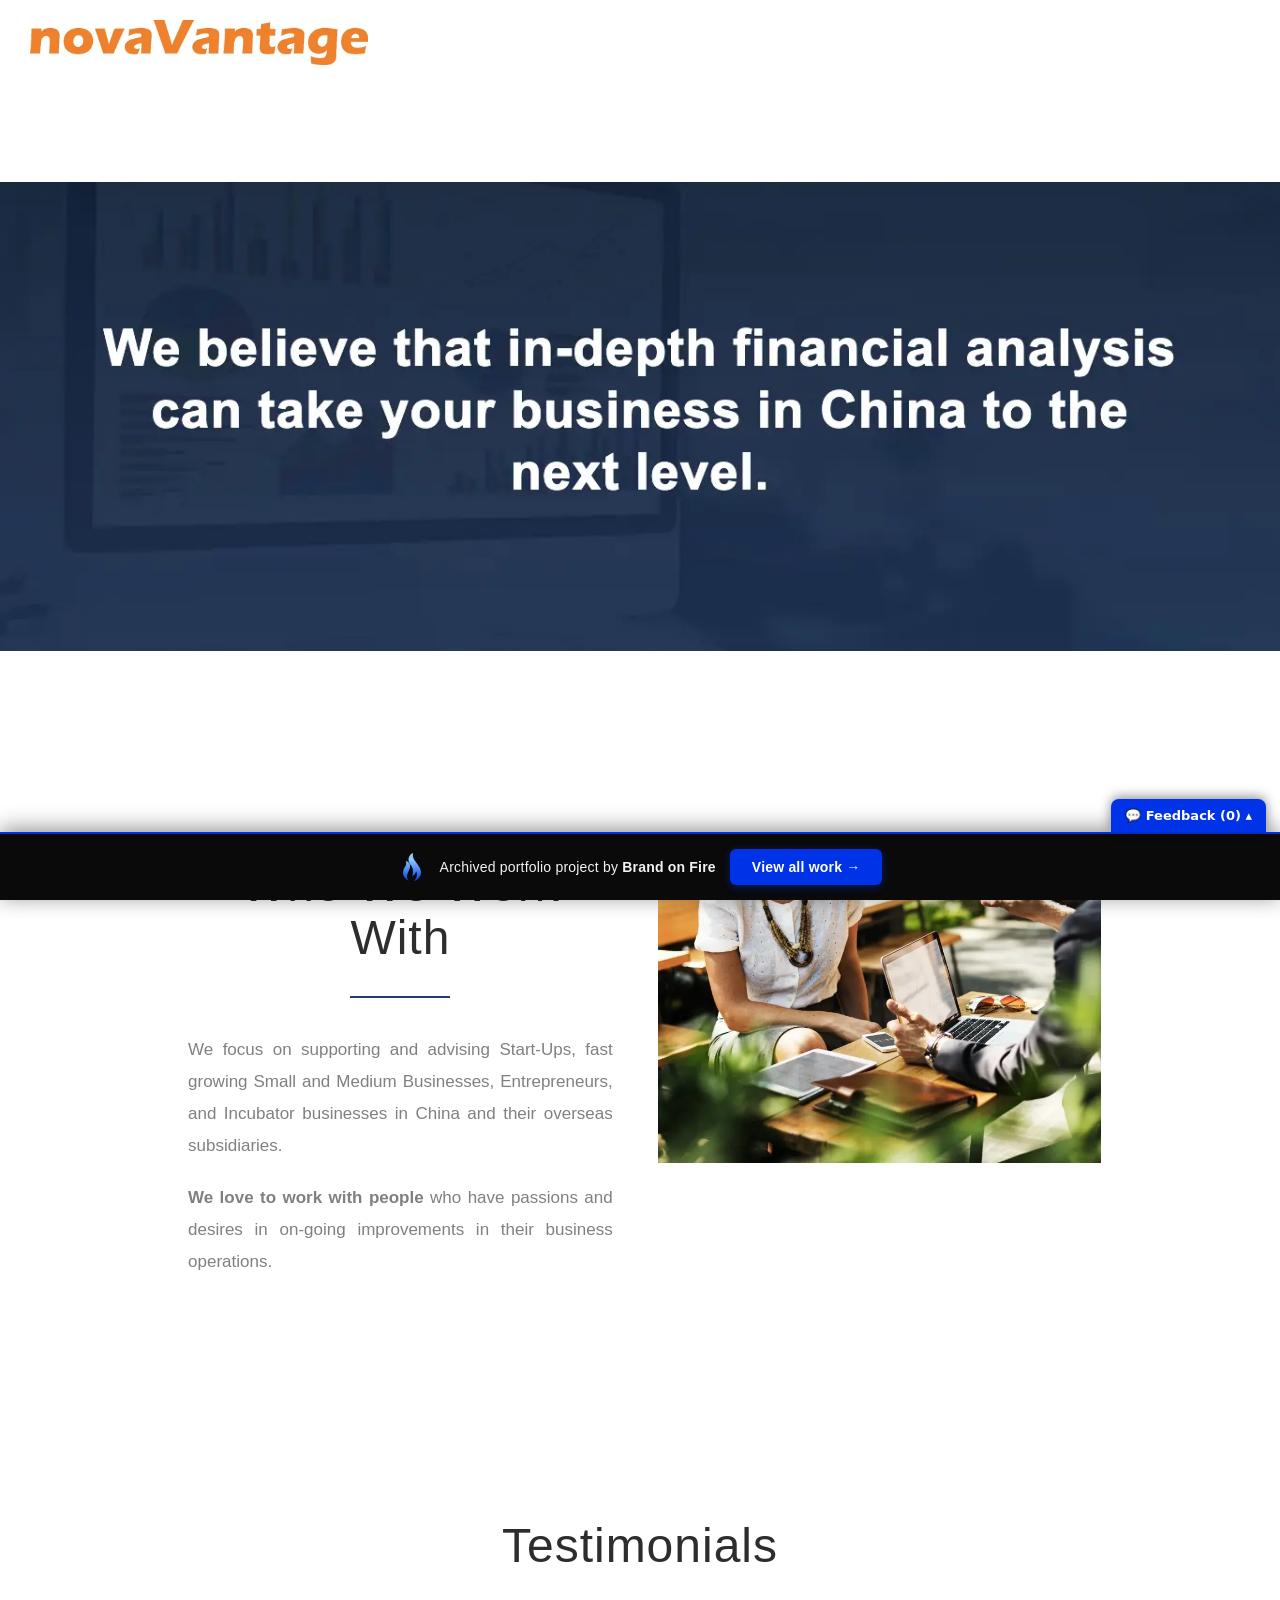
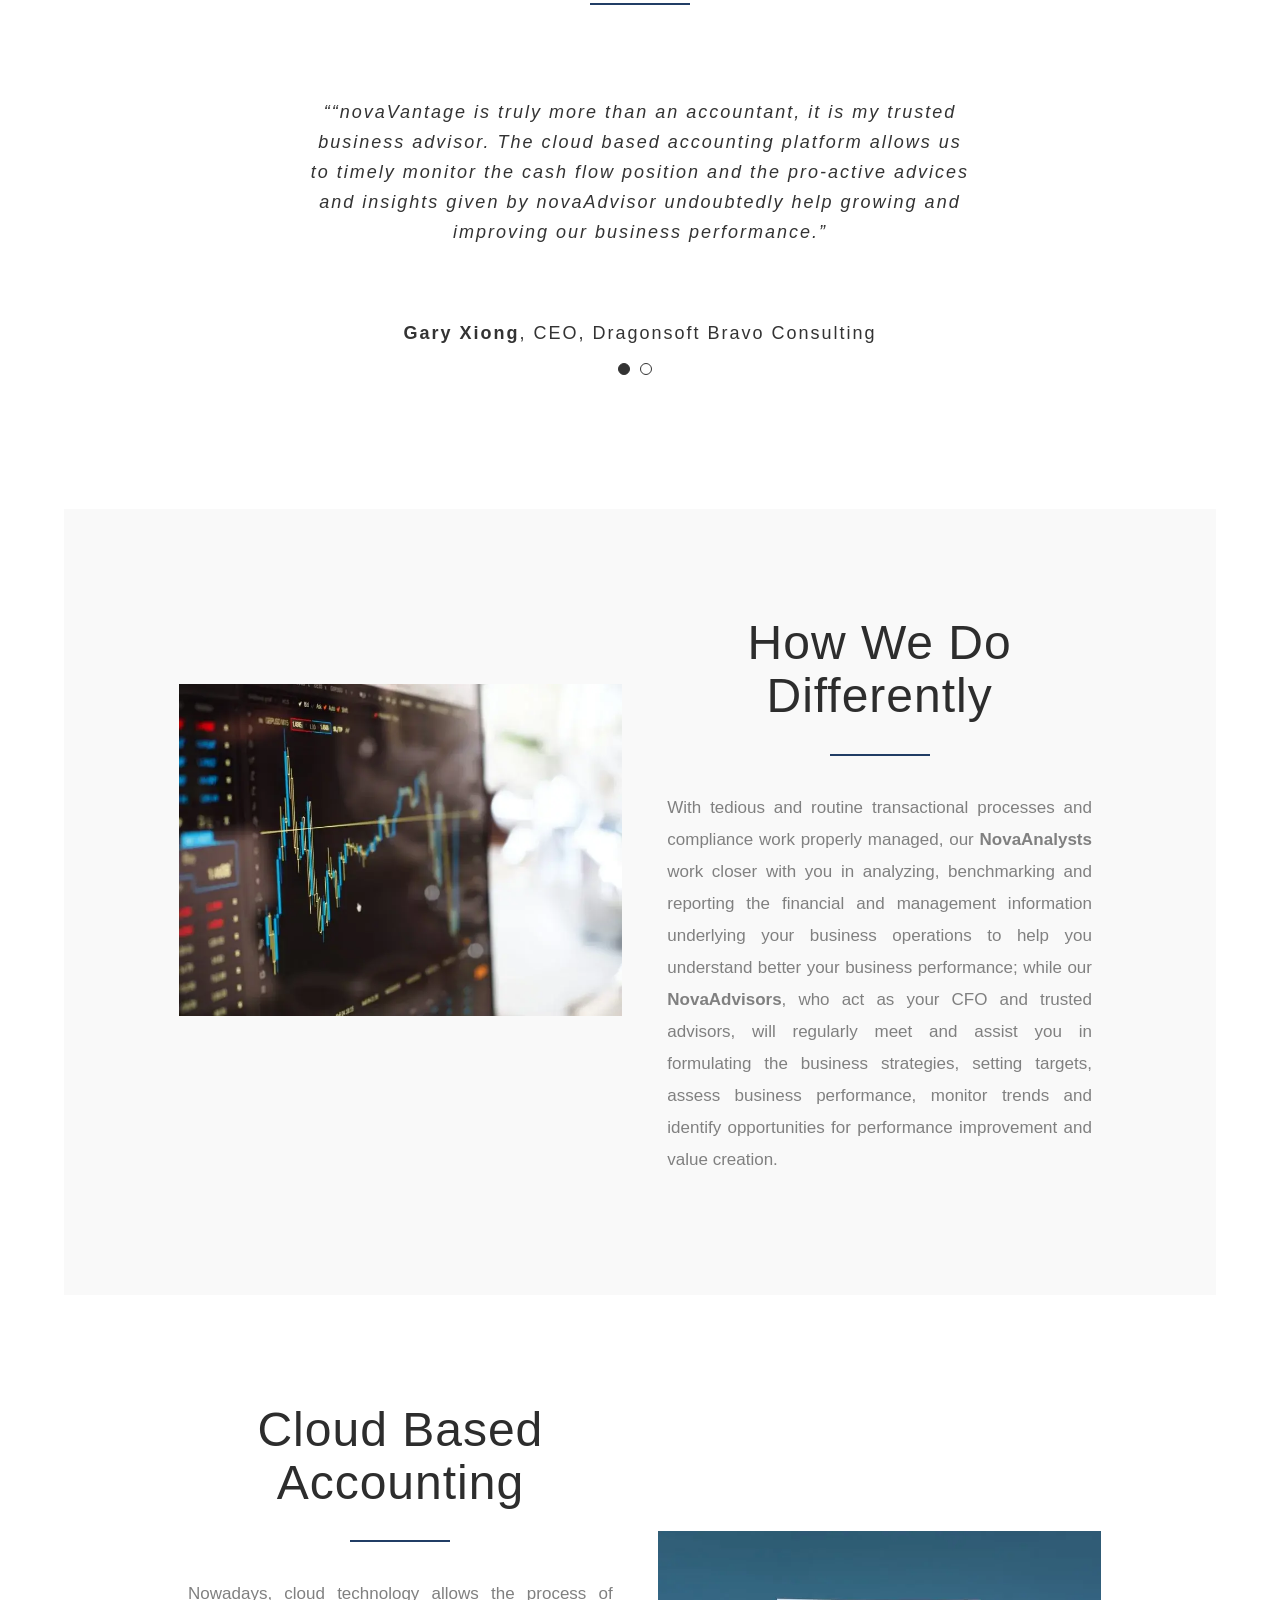
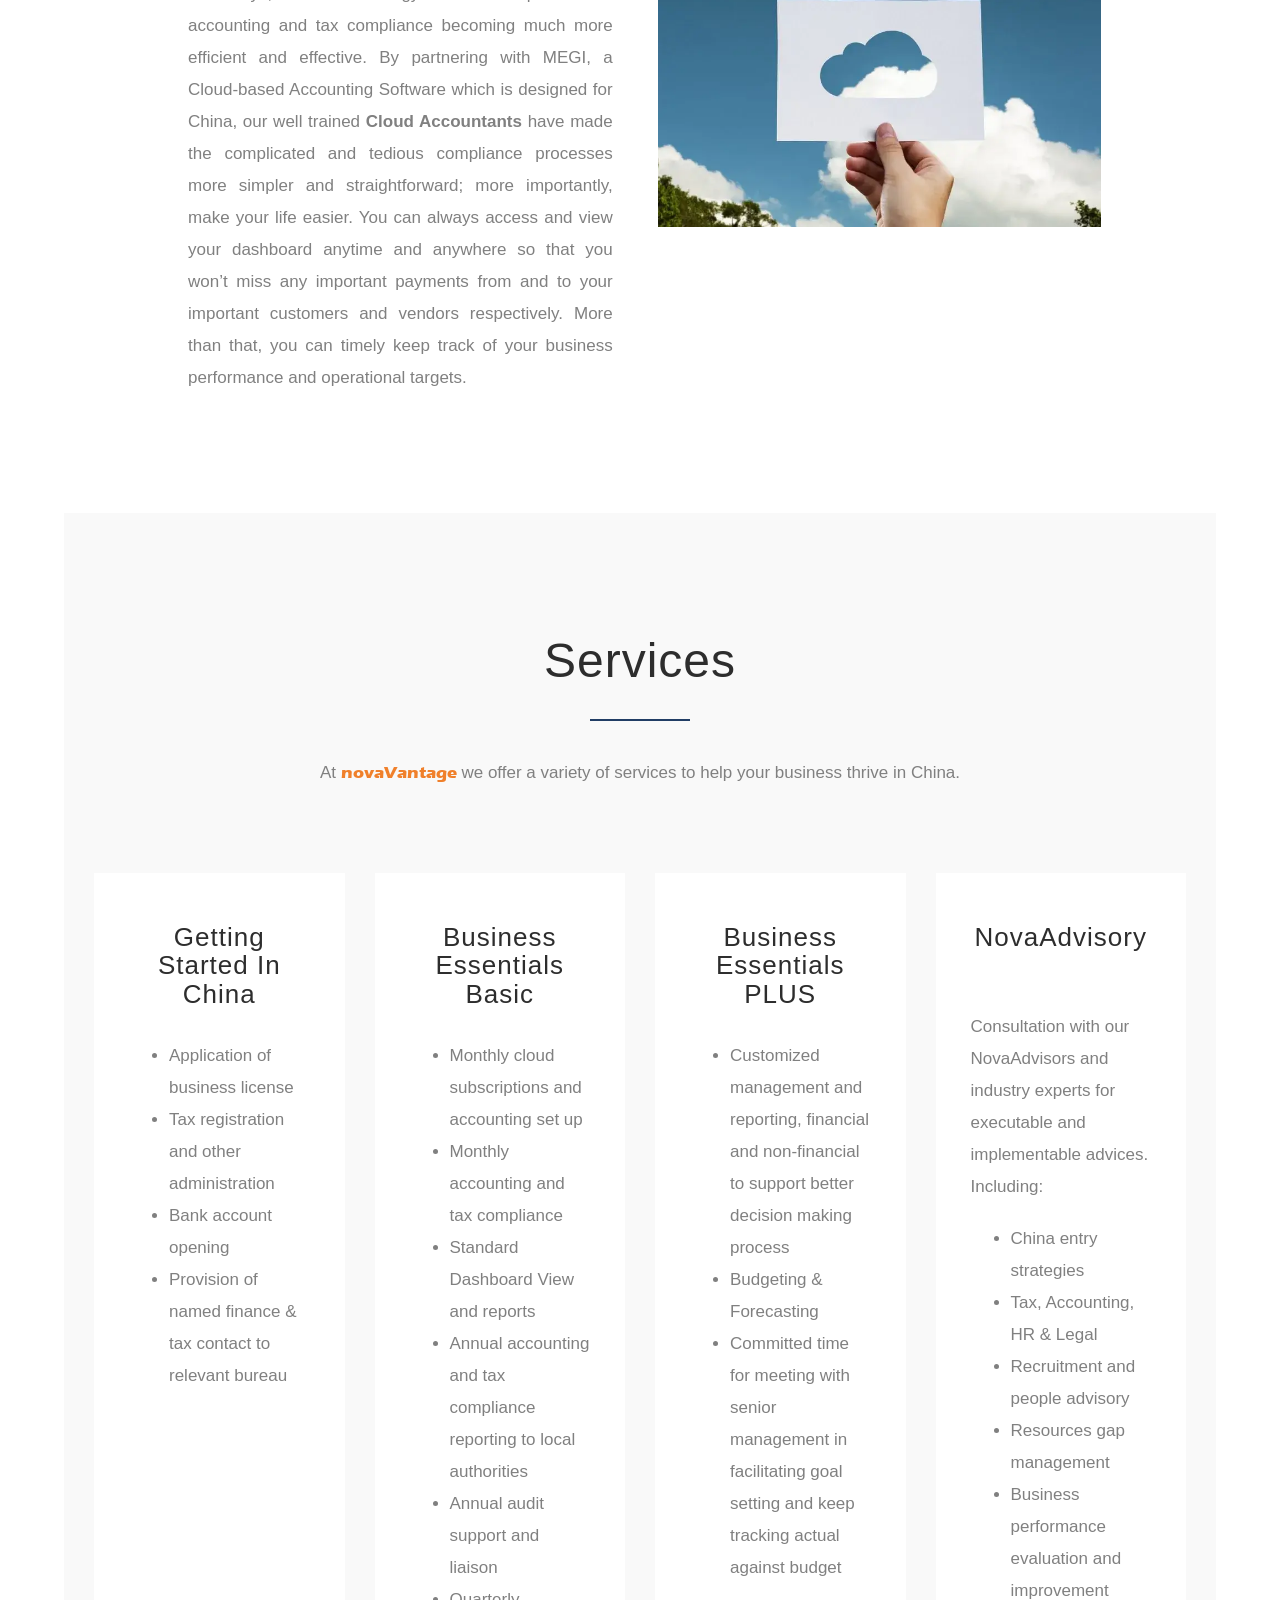
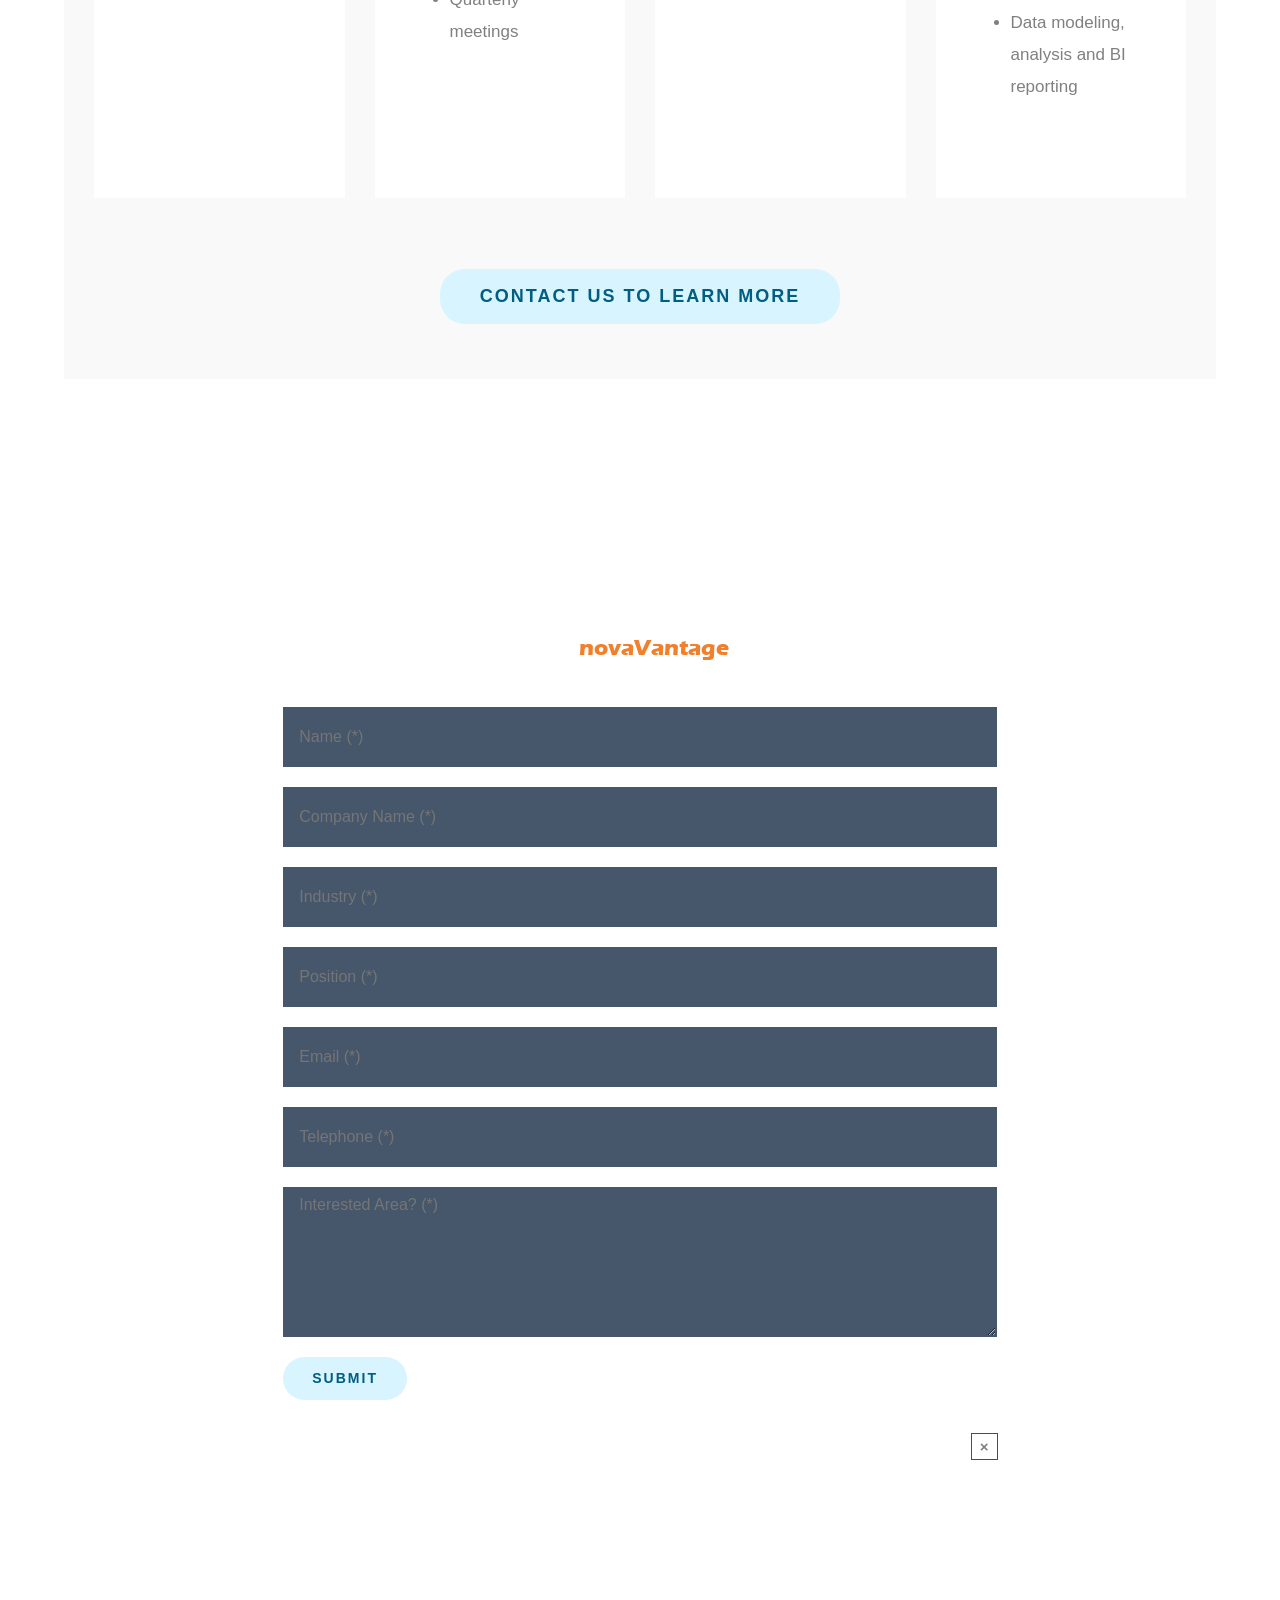
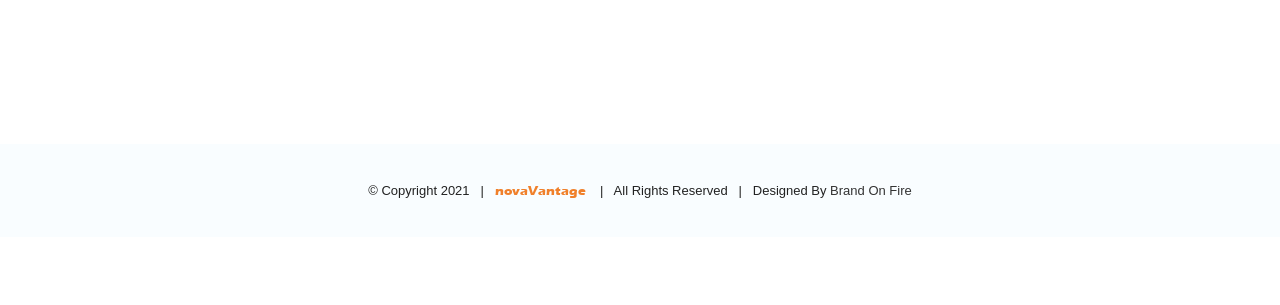
==== commit 57cd2060: "Trim to main pages; keep only referenced assets; re-encode images to WebP (max 1400px, q72)" ====
--- a/index.html
+++ b/index.html
@@ -1,7 +1,7 @@
-<!doctype html><html class="avada-html-layout-wide avada-html-header-position-top avada-is-100-percent-template ua-headlesschrome ua-headlesschrome-149 ua-headlesschrome-149-0 ua-headlesschrome-149-0-7827 ua-headlesschrome-149-0-7827-55 ua-safari ua-safari-537 ua-safari-537-36 ua-desktop ua-desktop-macintosh ua-mac_os_x ua-mac_os_x-10 ua-mac_os_x-10-15 ua-mac_os_x-10-15-7 ua-webkit ua-webkit-537 ua-webkit-537-36 js no-applicationcache geolocation history postmessage websockets localstorage sessionstorage no-websqldatabase webworkers hashchange audio canvas canvastext video webgl cssgradients multiplebgs opacity rgba inlinesvg hsla supports svgclippaths smil no-touchevents fontface generatedcontent textshadow cssanimations backgroundsize borderimage borderradius boxshadow flexbox cssreflections csstransforms csstransforms3d csstransitions" lang="en-US" prefix="og: http://ogp.me/ns# fb: http://ogp.me/ns/fb#" data-useragent="Mozilla/5.0 (Macintosh; Intel Mac OS X 10_15_7) AppleWebKit/537.36 (KHTML, like Gecko) HeadlessChrome/149.0.7827.55 Safari/537.36" data-bofp="0"><head><meta name="robots" content="noindex, nofollow"><meta http-equiv="X-UA-Compatible" content="IE=edge"><meta http-equiv="Content-Type" content="text/html; charset=utf-8"><meta name="viewport" content="width=device-width, initial-scale=1"><meta name="robots" content="index, follow, max-image-preview:large, max-snippet:-1, max-video-preview:-1"><title>Home - novaVantage</title><link rel="canonical" href="index.html"><meta property="og:locale" content="en_US"><meta property="og:type" content="website"><meta property="og:title" content="Home - novaVantage"><meta property="og:url" content=""><meta property="og:site_name" content="novaVantage"><meta property="article:modified_time" content="2018-05-26T01:11:31+00:00"><meta name="twitter:card" content="summary_large_image"><meta name="twitter:label1" content="Est. reading time"><meta name="twitter:data1" content="17 minutes"><link rel="alternate" type="application/rss+xml" title="novaVantage » Feed" href="feed/"><link rel="alternate" type="application/rss+xml" title="novaVantage » Comments Feed" href="comments/feed/"><link rel="alternate" type="application/rss+xml" title="novaVantage » Home Comments Feed" href="home/feed/"><meta property="og:title" content="Home"><meta property="og:type" content="article"><meta property="og:url" content=""><meta property="og:site_name" content="novaVantage"><meta property="og:description" content="Who We Work With  
+<!doctype html><html class="avada-html-layout-wide avada-html-header-position-top avada-is-100-percent-template ua-headlesschrome ua-headlesschrome-149 ua-headlesschrome-149-0 ua-headlesschrome-149-0-7827 ua-headlesschrome-149-0-7827-55 ua-safari ua-safari-537 ua-safari-537-36 ua-desktop ua-desktop-macintosh ua-mac_os_x ua-mac_os_x-10 ua-mac_os_x-10-15 ua-mac_os_x-10-15-7 ua-webkit ua-webkit-537 ua-webkit-537-36 js no-applicationcache geolocation history postmessage websockets localstorage sessionstorage no-websqldatabase webworkers hashchange audio canvas canvastext video webgl cssgradients multiplebgs opacity rgba inlinesvg hsla supports svgclippaths smil no-touchevents fontface generatedcontent textshadow cssanimations backgroundsize borderimage borderradius boxshadow flexbox cssreflections csstransforms csstransforms3d csstransitions" lang="en-US" prefix="og: http://ogp.me/ns# fb: http://ogp.me/ns/fb#" data-useragent="Mozilla/5.0 (Macintosh; Intel Mac OS X 10_15_7) AppleWebKit/537.36 (KHTML, like Gecko) HeadlessChrome/149.0.7827.55 Safari/537.36" data-bofp="0"><head><meta name="robots" content="noindex, nofollow"><meta http-equiv="X-UA-Compatible" content="IE=edge"><meta http-equiv="Content-Type" content="text/html; charset=utf-8"><meta name="viewport" content="width=device-width, initial-scale=1"><meta name="robots" content="index, follow, max-image-preview:large, max-snippet:-1, max-video-preview:-1"><title>Home - novaVantage</title><link rel="canonical" href="index.html"><meta property="og:locale" content="en_US"><meta property="og:type" content="website"><meta property="og:title" content="Home - novaVantage"><meta property="og:url" content=""><meta property="og:site_name" content="novaVantage"><meta property="article:modified_time" content="2018-05-26T01:11:31+00:00"><meta name="twitter:card" content="summary_large_image"><meta name="twitter:label1" content="Est. reading time"><meta name="twitter:data1" content="17 minutes"><meta property="og:title" content="Home"><meta property="og:type" content="article"><meta property="og:url" content=""><meta property="og:site_name" content="novaVantage"><meta property="og:description" content="Who We Work With  
 We focus on supporting and advising Start-Ups, fast growing Small and Medium Businesses, Entrepreneurs, and Incubator businesses in China and their overseas subsidiaries.
 We love to work with people who have passions and desires in on-going improvements in their business operations.      
-Testimonials"><meta property="og:image" content="wp-content/uploads/logo-final-1.jpg"><link rel="https://api.w.org/" href="wp-json/"><link rel="alternate" type="application/json" href="wp-json/wp/v2/pages/2"><link rel="EditURI" type="application/rsd+xml" title="RSD" href="xmlrpc.php?rsd"><link rel="wlwmanifest" type="application/wlwmanifest+xml" href="wp-includes/wlwmanifest.xml"><meta name="generator" content="WordPress 5.8.3"><link rel="shortlink" href="index.html"><link rel="alternate" type="application/json+oembed" href="wp-json/oembed/1.0/embed?url=http%3A%2F%2Flocalhost%3A8622%2F"><link rel="alternate" type="text/xml+oembed" href="wp-json/oembed/1.0/embed?url=http%3A%2F%2Flocalhost%3A8622%2F&amp;format=xml"><link rel="stylesheet" href="style.css"><style>[data-bofp="0"]{background-color:rgb(255, 255, 255)!important}[data-bofp="1"]{background-color:rgb(255, 255, 255)!important;color:rgb(128, 128, 128)!important}[data-bofp="2"]{background-color:rgb(255, 255, 255)!important;color:rgb(128, 128, 128)!important}[data-bofp="3"]{background-color:rgb(255, 255, 255)!important;color:rgb(128, 128, 128)!important}[data-bofp="4"]{background-color:rgba(21, 41, 68, 0.79)!important;color:rgba(249, 249, 249, 0.7)!important}[data-bofp="5"]{background-color:rgb(255, 255, 255)!important;color:rgb(128, 128, 128)!important}[data-bofp="6"]{background-color:rgb(255, 255, 255)!important;color:rgb(128, 128, 128)!important}[data-bofp="7"]{background-color:rgb(255, 255, 255)!important;color:rgb(128, 128, 128)!important}[data-bofp="8"]{background-color:rgb(255, 255, 255)!important;color:rgb(51, 51, 51)!important}[data-bofp="9"]{background-color:rgb(255, 255, 255)!important;color:rgb(51, 51, 51)!important}[data-bofp="10"]{background-color:rgb(249, 249, 249)!important;color:rgb(128, 128, 128)!important}[data-bofp="11"]{background-color:rgb(255, 255, 255)!important;color:rgb(128, 128, 128)!important}[data-bofp="12"]{background-color:rgb(249, 249, 249)!important;color:rgb(128, 128, 128)!important}[data-bofp="13"]{background-color:rgb(249, 249, 249)!important;color:rgb(128, 128, 128)!important}[data-bofp="14"]{background-color:rgba(255, 255, 255, 0)!important;color:rgb(128, 128, 128)!important}[data-bofp="15"]{background-color:rgba(21, 41, 68, 0.79)!important;color:rgba(249, 249, 249, 0.7)!important}[data-bofp="16"]{background-color:rgba(21, 41, 68, 0.79)!important;color:rgba(249, 249, 249, 0.7)!important}[data-bofp="17"]{background-color:rgba(21, 41, 68, 0.79)!important;color:rgba(249, 249, 249, 0.7)!important}[data-bofp="18"]{background-color:rgba(21, 41, 68, 0.79)!important;color:rgba(249, 249, 249, 0.7)!important}[data-bofp="19"]{background-color:rgba(21, 41, 68, 0.79)!important;color:rgba(249, 249, 249, 0.7)!important}[data-bofp="20"]{background-color:rgba(21, 41, 68, 0.79)!important;color:rgba(249, 249, 249, 0.7)!important}[data-bofp="21"]{background-color:rgba(21, 41, 68, 0.79)!important;color:rgba(249, 249, 249, 0.7)!important}[data-bofp="22"]{background-color:rgb(249, 253, 255)!important;color:rgb(128, 128, 128)!important}</style><meta name="robots" content="noindex, nofollow"></head><body class="home page-template page-template-100-width page-template-100-width-php page page-id-2 fusion-image-hovers fusion-pagination-sizing fusion-button_type-flat fusion-button_span-no fusion-button_gradient-linear avada-image-rollover-circle-yes avada-image-rollover-no fusion-body ltr fusion-sticky-header no-tablet-sticky-header no-mobile-sticky-header no-mobile-slidingbar no-mobile-totop avada-has-rev-slider-styles fusion-disable-outline fusion-sub-menu-fade mobile-logo-pos-left layout-wide-mode avada-has-boxed-modal-shadow-none layout-scroll-offset-full avada-has-zero-margin-offset-top fusion-top-header menu-text-align-center mobile-menu-design-modern fusion-show-pagination-text fusion-header-layout-v1 avada-responsive avada-footer-fx-none avada-menu-highlight-style-background fusion-search-form-classic fusion-main-menu-search-overlay fusion-avatar-square avada-dropdown-styles avada-blog-layout-grid avada-blog-archive-layout-grid avada-header-shadow-no avada-menu-icon-position-left avada-has-megamenu-shadow avada-has-header-100-width avada-has-pagetitle-bg-full avada-has-pagetitle-bg-parallax avada-has-100-footer avada-has-breadcrumb-mobile-hidden avada-has-titlebar-hide avada-has-pagination-padding avada-flyout-menu-direction-fade avada-ec-views-v1 do-animate" style="--viewportWidth: 1366;" data-bofp="1"><a class="skip-link screen-reader-text" href="index.html">Skip to content</a><div id="boxed-wrapper"><div class="fusion-sides-frame"></div><div id="wrapper" class="fusion-wrapper" data-bofp="2"><div id="home" style="position:relative;top:-1px;"></div><header class="fusion-header-wrapper"><div class="fusion-header-v1 fusion-logo-alignment fusion-logo-left fusion-sticky-menu- fusion-sticky-logo- fusion-mobile-logo-  fusion-mobile-menu-design-modern"><div class="fusion-header-sticky-height" style="height: 182px; overflow: visible;"></div><div class="fusion-header" style="height: 182px; overflow: visible; top: 0px;" data-bofp="3"><div class="fusion-row"><div class="fusion-logo" data-margin-top="20px" data-margin-bottom="20px" data-margin-left="0px" data-margin-right="0px"><a class="fusion-logo-link" href="index.html"><img src="_a/95857ed793bb.webp" width="1000" height="133" alt="novaVantage Logo" data-retina_logo_url="" class="fusion-standard-logo" decoding="sync"></a></div>		<nav class="fusion-main-menu" aria-label="Main Menu"><div class="fusion-overlay-search" style="max-width: 942.546px;">		<form role="search" class="searchform fusion-search-form  fusion-search-form-classic" method="get" action="index.html"><div class="fusion-search-form-content"><div class="fusion-search-field search-field"><label><span class="screen-reader-text">Search for:</span><input type="search" value="" name="s" class="s" placeholder="Search..." required="" aria-required="true" aria-label="Search..." data-bofp="4" style=""></label></div><div class="fusion-search-button search-button"><input type="submit" class="fusion-search-submit searchsubmit" aria-label="Search" value="" style=""></div></div></form><div class="fusion-search-spacer"></div><a href="index.html" role="button" aria-label="Close Search" class="fusion-close-search"></a></div><ul id="menu-main-menu" class="fusion-menu"><li id="menu-item-19" class="menu-item menu-item-type-post_type menu-item-object-page menu-item-home current-menu-item page_item page-item-2 current_page_item menu-item-19" data-item-id="19"><a href="index.html" class="fusion-background-highlight"><span class="menu-text">HOME</span></a></li><li id="menu-item-17" class="menu-item menu-item-type-post_type menu-item-object-page menu-item-17" data-item-id="17"><a href="about/index.html" class="fusion-background-highlight"><span class="menu-text">ABOUT US</span></a></li><li id="menu-item-1015" class="menu-item menu-item-type-post_type menu-item-object-page menu-item-1015" data-item-id="1015"><a href="megi/index.html" class="fusion-background-highlight"><span class="menu-text">OUR PARTNERS</span></a></li><li id="menu-item-1016" class="menu-item menu-item-type-post_type menu-item-object-page menu-item-1016" data-item-id="1016"><a href="monthly-plans/index.html" class="fusion-background-highlight"><span class="menu-text">MONTHLY PLANS</span></a></li><li id="menu-item-1014" class="menu-item menu-item-type-post_type menu-item-object-page menu-item-1014" data-item-id="1014"><a href="blog/index.html" class="fusion-background-highlight"><span class="menu-text">BLOG</span></a></li><li id="menu-item-1085" class="menu-item menu-item-type-custom menu-item-object-custom current-menu-item menu-item-1085 fusion-menu-item-button" data-item-id="1085"><a href="index.html" class="fusion-background-highlight"><span class="menu-text fusion-button button-default button-large">CONTACT</span></a></li></ul></nav>	<div class="fusion-mobile-menu-icons"><a href="index.html" class="fusion-icon awb-icon-bars" aria-label="Toggle mobile menu" aria-expanded="false" aria-controls="mobile-menu-main-menu"></a></div><nav class="fusion-mobile-nav-holder fusion-mobile-menu-text-align-left" aria-label="Main Menu Mobile" style="display: none;"><ul id="mobile-menu-main-menu" class="fusion-menu"><li id="mobile-menu-item-19" class="fusion-mobile-nav-item fusion-mobile-current-nav-item" data-item-id="19" style=""><a href="index.html" class="fusion-background-highlight"><span class="menu-text">HOME</span></a></li><li id="mobile-menu-item-17" class="fusion-mobile-nav-item" data-item-id="17" style=""><a href="about/index.html" class="fusion-background-highlight"><span class="menu-text">ABOUT US</span></a></li><li id="mobile-menu-item-1015" class="fusion-mobile-nav-item" data-item-id="1015" style=""><a href="megi/index.html" class="fusion-background-highlight"><span class="menu-text">OUR PARTNERS</span></a></li><li id="mobile-menu-item-1016" class="fusion-mobile-nav-item" data-item-id="1016" style=""><a href="monthly-plans/index.html" class="fusion-background-highlight"><span class="menu-text">MONTHLY PLANS</span></a></li><li id="mobile-menu-item-1014" class="fusion-mobile-nav-item" data-item-id="1014" style=""><a href="blog/index.html" class="fusion-background-highlight"><span class="menu-text">BLOG</span></a></li><li id="mobile-menu-item-1085" class="fusion-mobile-nav-item fusion-mobile-current-nav-item" data-item-id="1085" style=""><a href="index.html" class="fusion-background-highlight"><span class="menu-text">CONTACT</span></a></li></ul></nav></div></div></div><div class="fusion-clearfix"></div></header><div id="sliders-container" class="fusion-slider-visibility"><img src="_a/a5f54423b8d4.bin" alt="" style="display: block; width: 100%; height: auto; max-width: 100%; margin: 0px;"></div><main id="main" class="clearfix width-100" data-bofp="5"><div class="fusion-row" style="max-width:100%;"><section id="content" class="full-width"><div id="post-2" class="post-2 page type-page status-publish hentry"><span class="entry-title rich-snippet-hidden">Home</span><span class="vcard rich-snippet-hidden"><span class="fn"><a href="index.html" title="Posts by brandon" rel="author">brandon</a></span></span><span class="updated rich-snippet-hidden">2018-05-26T01:11:31+00:00</span>						<div class="post-content"><div class="fusion-fullwidth fullwidth-box fusion-builder-row-1 hundred-percent-fullwidth non-hundred-percent-height-scrolling fusion-equal-height-columns" style="background-color: #ffffff;background-position: left top;background-repeat: no-repeat;padding-top:100px;padding-right:10%;padding-bottom:70px;padding-left:10%;margin-bottom: 0px;margin-top: 0px;border-width: 0px 0px 0px 0px;border-color:#eae9e9;border-style:solid;" data-bofp="6"><div class="fusion-builder-row fusion-row"><div class="fusion-layout-column fusion_builder_column fusion-builder-column-0 fusion_builder_column_1_2 1_2 fusion-one-half fusion-column-first" style="width:48%; margin-right: 4%;margin-top:0px;margin-bottom:20px;"><div class="fusion-column-wrapper fusion-flex-column-wrapper-legacy" style="background-position: left top; background-repeat: no-repeat; background-size: cover; padding: 2%; min-height: 321.797px; height: auto;"><div class="fusion-column-content-centered" style="min-height: 321.797px; height: auto;"><div class="fusion-column-content"><div class="fusion-text fusion-text-1"><h2 style="text-align: center; --fontSize: 48; line-height: 1.1;" data-fontsize="48" data-lineheight="52.8px" class="fusion-responsive-typography-calculated">Who We Work With</h2></div><div class="fusion-sep-clear"></div><div class="fusion-separator" style="margin-left: auto;margin-right: auto;margin-top:0px;margin-bottom:35px;width:100%;max-width:100px;"><div class="fusion-separator-border sep-single sep-solid" style="border-color:#213d65;border-top-width:2px;"></div></div><div class="fusion-sep-clear"></div><div class="fusion-text fusion-text-2"><p>We focus on supporting and advising Start-Ups, fast growing Small and Medium Businesses, Entrepreneurs, and Incubator businesses in China and their overseas subsidiaries.</p><p><strong>We love to work with people</strong> who have passions and desires in on-going improvements in their business operations.</p></div></div></div><div class="fusion-clearfix"></div></div></div><div class="fusion-layout-column fusion_builder_column fusion-builder-column-1 fusion_builder_column_1_2 1_2 fusion-one-half fusion-column-last" style="width:48%;margin-top:0px;margin-bottom:10px;"><div class="fusion-column-wrapper fusion-flex-column-wrapper-legacy" style="background-position: left top; background-repeat: no-repeat; background-size: cover; padding: 0px; min-height: 343.297px; height: auto;"><div class="fusion-column-content-centered" style="min-height: 343.297px; height: auto;"><div class="fusion-column-content"><span class=" fusion-imageframe imageframe-none imageframe-1 hover-type-none"><a class="fusion-no-lightbox" href="#" target="_blank" rel="noopener noreferrer"><img width="1024" height="651" src="_a/7506bce87e55.webp" alt="" class="img-responsive wp-image-1035" decoding="sync"></a></span></div></div><div class="fusion-clearfix"></div></div></div></div></div><div class="fusion-fullwidth fullwidth-box fusion-builder-row-2 nonhundred-percent-fullwidth non-hundred-percent-height-scrolling" style="background-color: #ffffff;background-position: left top;background-repeat: no-repeat;padding-top:90px;padding-right:30px;padding-bottom:90px;padding-left:30px;margin-bottom: 0px;margin-top: 0px;border-width: 0px 0px 0px 0px;border-color:#eae9e9;border-style:solid;" data-bofp="7"><div class="fusion-builder-row fusion-row"><div class="fusion-layout-column fusion_builder_column fusion-builder-column-2 fusion_builder_column_1_6 1_6 fusion-one-sixth fusion-column-first fusion-no-small-visibility" style="width:13.3333%; margin-right: 4%;margin-top:0px;margin-bottom:20px;"><div class="fusion-column-wrapper fusion-flex-column-wrapper-legacy" style="background-position:left top;background-repeat:no-repeat;-webkit-background-size:cover;-moz-background-size:cover;-o-background-size:cover;background-size:cover;padding: 0px 0px 0px 0px;"><div class="fusion-clearfix"></div></div></div><div class="fusion-layout-column fusion_builder_column fusion-builder-column-3 fusion_builder_column_2_3 2_3 fusion-two-third" style="width:65.3333%; margin-right: 4%;margin-top:3%;margin-bottom:3%;"><div class="fusion-column-wrapper fusion-flex-column-wrapper-legacy" style="background-position:left top;background-repeat:no-repeat;-webkit-background-size:cover;-moz-background-size:cover;-o-background-size:cover;background-size:cover;padding: 0px 0px 0px 0px;"><div class="fusion-text fusion-text-3"><h2 style="text-align: center; --fontSize: 48; line-height: 1.1;" data-fontsize="48" data-lineheight="52.8px" class="fusion-responsive-typography-calculated">Testimonials</h2></div><div class="fusion-sep-clear"></div><div class="fusion-separator" style="margin-left: auto;margin-right: auto;width:100%;max-width:100px;"><div class="fusion-separator-border sep-single sep-solid" style="border-color:#213d65;border-top-width:2px;"></div></div><div class="fusion-sep-clear"></div><div class="fusion-clearfix"></div></div></div><div class="fusion-layout-column fusion_builder_column fusion-builder-column-4 fusion_builder_column_1_6 1_6 fusion-one-sixth fusion-column-last fusion-no-small-visibility" style="width:13.3333%;margin-top:0px;margin-bottom:20px;"><div class="fusion-column-wrapper fusion-flex-column-wrapper-legacy" style="background-position:left top;background-repeat:no-repeat;-webkit-background-size:cover;-moz-background-size:cover;-o-background-size:cover;background-size:cover;padding: 0px 0px 0px 0px;"><div class="fusion-clearfix"></div></div></div><div class="fusion-layout-column fusion_builder_column fusion-builder-column-5 fusion_builder_column_1_6 1_6 fusion-one-sixth fusion-column-first fusion-no-small-visibility" style="width:13.3333%; margin-right: 4%;margin-top:0px;margin-bottom:20px;"><div class="fusion-column-wrapper fusion-flex-column-wrapper-legacy" style="background-position:left top;background-repeat:no-repeat;-webkit-background-size:cover;-moz-background-size:cover;-o-background-size:cover;background-size:cover;padding: 0px 0px 0px 0px;"><div class="fusion-clearfix"></div></div></div><div class="fusion-layout-column fusion_builder_column fusion-builder-column-6 fusion_builder_column_2_3 2_3 fusion-two-third" style="width:65.3333%; margin-right: 4%;margin-top:3%;margin-bottom:3%;"><div class="fusion-column-wrapper fusion-flex-column-wrapper-legacy" style="background-position:left top;background-repeat:no-repeat;-webkit-background-size:cover;-moz-background-size:cover;-o-background-size:cover;background-size:cover;padding: 0px 0px 0px 0px;"><div class="fusion-testimonials clean fusion-testimonials-1" data-random="0" data-speed="6000" data-interval="97"><div class="reviews" style="height: 257px;"><div class="review active-testimonial no-avatar"><blockquote class="testimonials-shortcode-blockquote"><q style="background-color:#ffffff;color:#333333;" class="fusion-clearfix" data-bofp="8">“novaVantage is truly more than an accountant, it is my trusted business advisor. The cloud based accounting platform allows us to timely monitor the cash flow position and the pro-active advices and insights given by novaAdvisor undoubtedly help growing and improving our business performance.”<p></p></q></blockquote><div class="author" style="color:#333333;"><span class="company-name"><strong>Gary Xiong</strong>, <span>CEO, Dragonsoft Bravo Consulting</span></span></div></div><div class="review no-avatar"><blockquote class="testimonials-shortcode-blockquote"><q style="background-color:#ffffff;color:#333333;" class="fusion-clearfix" data-bofp="9">“novaVantage has been very helpful in setting up my WOFE in China and handling for me all tedious business and tax registration formalities. Without novaVantage, I would not be able to run my business in China. Now, I have also outsourced my accounting and tax reporting to novaVantage. The cloud accounting solution helps me stay in touch of my business performance anytime anywhere. Their ongoing advices has been invaluable too.”</q></blockquote><div class="author" style="color:#333333;"><span class="company-name"><strong>Max Peiro</strong>, <span>CEO and founder, Sanpei Ventures</span></span></div></div></div><div class="testimonial-pagination" id="fusion-testimonials-1"><a href="index.html" aria-label="Testimonial Pagination" class="activeSlide"></a><a href="index.html" aria-label="Testimonial Pagination"></a></div></div><div class="fusion-clearfix"></div></div></div><div class="fusion-layout-column fusion_builder_column fusion-builder-column-7 fusion_builder_column_1_6 1_6 fusion-one-sixth fusion-column-last fusion-no-small-visibility" style="width:13.3333%;margin-top:0px;margin-bottom:20px;"><div class="fusion-column-wrapper fusion-flex-column-wrapper-legacy" style="background-position:left top;background-repeat:no-repeat;-webkit-background-size:cover;-moz-background-size:cover;-o-background-size:cover;background-size:cover;padding: 0px 0px 0px 0px;"><div class="fusion-clearfix"></div></div></div></div></div><div class="fusion-fullwidth fullwidth-box fusion-builder-row-3 hundred-percent-fullwidth non-hundred-percent-height-scrolling fusion-equal-height-columns" style="background-color: #f9f9f9;background-position: left top;background-repeat: no-repeat;padding-top:100px;padding-right:10%;padding-bottom:70px;padding-left:10%;margin-bottom: 0px;margin-top: 0px;border-width: 0px 0px 0px 0px;border-color:#eae9e9;border-style:solid;" data-bofp="10"><div class="fusion-builder-row fusion-row"><div class="fusion-layout-column fusion_builder_column fusion-builder-column-8 fusion_builder_column_1_2 1_2 fusion-one-half fusion-column-first" style="width:48%; margin-right: 4%;margin-top:0px;margin-bottom:10px;"><div class="fusion-column-wrapper fusion-flex-column-wrapper-legacy" style="background-position: left top; background-repeat: no-repeat; background-size: cover; padding: 0px; min-height: 483.297px; height: auto;"><div class="fusion-column-content-centered" style="min-height: 483.297px; height: auto;"><div class="fusion-column-content"><span class=" fusion-imageframe imageframe-none imageframe-2 hover-type-none"><a class="fusion-no-lightbox" href="#" target="_blank" rel="noopener noreferrer"><img width="1024" height="768" src="_a/602b01da5a9e.webp" alt="" class="img-responsive wp-image-1041" decoding="sync"></a></span></div></div><div class="fusion-clearfix"></div></div></div><div class="fusion-layout-column fusion_builder_column fusion-builder-column-9 fusion_builder_column_1_2 1_2 fusion-one-half fusion-column-last" style="width:48%;margin-top:0px;margin-bottom:20px;"><div class="fusion-column-wrapper fusion-flex-column-wrapper-legacy" style="background-position: left top; background-repeat: no-repeat; background-size: cover; padding: 2%; min-height: 461.797px; height: auto;"><div class="fusion-column-content-centered" style="min-height: 461.797px; height: auto;"><div class="fusion-column-content"><div class="fusion-text fusion-text-4"><h2 style="text-align: center; --fontSize: 48; line-height: 1.1;" data-fontsize="48" data-lineheight="52.8px" class="fusion-responsive-typography-calculated">How We Do Differently</h2></div><div class="fusion-sep-clear"></div><div class="fusion-separator" style="margin-left: auto;margin-right: auto;margin-top:0px;margin-bottom:35px;width:100%;max-width:100px;"><div class="fusion-separator-border sep-single sep-solid" style="border-color:#213d65;border-top-width:2px;"></div></div><div class="fusion-sep-clear"></div><div class="fusion-text fusion-text-5"><p>With tedious and routine transactional processes and compliance work properly managed, our <strong>NovaAnalysts</strong> work closer with you in analyzing, benchmarking and reporting the financial and management information underlying your business operations to help you understand better your business performance; while our <strong>NovaAdvisors</strong>, who act as your CFO and trusted advisors, will regularly meet and assist you in formulating the business strategies, setting targets, assess business performance, monitor trends and identify opportunities for performance improvement and value creation.</p></div></div></div><div class="fusion-clearfix"></div></div></div></div></div><div class="fusion-fullwidth fullwidth-box fusion-builder-row-4 hundred-percent-fullwidth non-hundred-percent-height-scrolling fusion-equal-height-columns" style="background-color: #ffffff;background-position: left top;background-repeat: no-repeat;padding-top:100px;padding-right:10%;padding-bottom:70px;padding-left:10%;margin-bottom: 0px;margin-top: 0px;border-width: 0px 0px 0px 0px;border-color:#eae9e9;border-style:solid;" data-bofp="11"><div class="fusion-builder-row fusion-row"><div class="fusion-layout-column fusion_builder_column fusion-builder-column-10 fusion_builder_column_1_2 1_2 fusion-one-half fusion-column-first" style="width:48%; margin-right: 4%;margin-top:0px;margin-bottom:20px;"><div class="fusion-column-wrapper fusion-flex-column-wrapper-legacy" style="background-position: left top; background-repeat: no-repeat; background-size: cover; padding: 2%; min-height: 546.594px; height: auto;"><div class="fusion-column-content-centered" style="min-height: 546.594px; height: auto;"><div class="fusion-column-content"><div class="fusion-text fusion-text-6"><h2 style="text-align: center; --fontSize: 48; line-height: 1.1;" data-fontsize="48" data-lineheight="52.8px" class="fusion-responsive-typography-calculated">Cloud Based Accounting</h2></div><div class="fusion-sep-clear"></div><div class="fusion-separator" style="margin-left: auto;margin-right: auto;margin-top:0px;margin-bottom:35px;width:100%;max-width:100px;"><div class="fusion-separator-border sep-single sep-solid" style="border-color:#213d65;border-top-width:2px;"></div></div><div class="fusion-sep-clear"></div><div class="fusion-text fusion-text-7"><p>Nowadays, cloud technology allows the process of accounting and tax compliance becoming much more efficient and effective. By partnering with MEGI, a Cloud-based Accounting Software which is designed for China, our well trained <strong>Cloud Accountants</strong> have made the complicated and tedious compliance processes more simpler and straightforward; more importantly, make your life easier. You can always access and view your dashboard anytime and anywhere so that you won’t miss any important payments from and to your important customers and vendors respectively. More than that, you can timely keep track of your business performance and operational targets.</p></div></div></div><div class="fusion-clearfix"></div></div></div><div class="fusion-layout-column fusion_builder_column fusion-builder-column-11 fusion_builder_column_1_2 1_2 fusion-one-half fusion-column-last" style="width:48%;margin-top:0px;margin-bottom:10px;"><div class="fusion-column-wrapper fusion-flex-column-wrapper-legacy" style="background-position: left top; background-repeat: no-repeat; background-size: cover; padding: 0px; min-height: 568.094px; height: auto;"><div class="fusion-column-content-centered" style="min-height: 568.094px; height: auto;"><div class="fusion-column-content"><span class=" fusion-imageframe imageframe-none imageframe-3 hover-type-none"><a class="fusion-no-lightbox" href="#" target="_blank" rel="noopener noreferrer"><img width="960" height="642" src="_a/57b4972f4568.webp" alt="" class="img-responsive wp-image-1037" decoding="sync"></a></span></div></div><div class="fusion-clearfix"></div></div></div></div></div><div class="fusion-fullwidth fullwidth-box fusion-builder-row-5 nonhundred-percent-fullwidth non-hundred-percent-height-scrolling" style="background-color: #f9f9f9;background-position: left top;background-repeat: no-repeat;padding-top:100px;padding-right:30px;padding-bottom:0px;padding-left:30px;margin-bottom: 0px;margin-top: 0px;border-width: 0px 0px 0px 0px;border-color:#eae9e9;border-style:solid;" data-bofp="12"><div class="fusion-builder-row fusion-row"><div class="fusion-layout-column fusion_builder_column fusion-builder-column-12 fusion_builder_column_1_1 1_1 fusion-one-full fusion-column-first fusion-column-last" style="margin-top:0px;margin-bottom:20px;"><div class="fusion-column-wrapper fusion-flex-column-wrapper-legacy" style="background-position:left top;background-repeat:no-repeat;-webkit-background-size:cover;-moz-background-size:cover;-o-background-size:cover;background-size:cover;padding: 2% 11% 2% 11%;"><div class="fusion-column-content-centered"><div class="fusion-column-content"><div class="fusion-text fusion-text-8"><h2 style="text-align: center; --fontSize: 48; line-height: 1.1;" data-fontsize="48" data-lineheight="52.8px" class="fusion-responsive-typography-calculated">Services</h2></div><div class="fusion-sep-clear"></div><div class="fusion-separator" style="margin-left: auto;margin-right: auto;margin-top:0px;margin-bottom:35px;width:100%;max-width:100px;"><div class="fusion-separator-border sep-single sep-solid" style="border-color:#213d65;border-top-width:2px;"></div></div><div class="fusion-sep-clear"></div><div class="fusion-text fusion-text-9"><p style="text-align: center;">At <span class="nova">novaVantage</span> we offer a variety of services to help your business thrive in China.</p></div><div class="fusion-sep-clear"></div><div class="fusion-separator fusion-full-width-sep" style="margin-left: auto;margin-right: auto;margin-top:20px;width:100%;"></div><div class="fusion-sep-clear"></div></div></div><div class="fusion-clearfix"></div></div></div></div></div><div class="fusion-fullwidth fullwidth-box fusion-builder-row-6 nonhundred-percent-fullwidth non-hundred-percent-height-scrolling" style="background-color: #f9f9f9;background-position: left top;background-repeat: no-repeat;padding-top:0px;padding-right:30px;padding-bottom:2%;padding-left:30px;margin-bottom: 0px;margin-top: 0px;border-width: 0px 0px 0px 0px;border-color:#eae9e9;border-style:solid;" data-bofp="13"><div class="fusion-builder-row fusion-row"><div class="fusion-layout-column fusion_builder_column fusion-builder-column-13 fusion_builder_column_1_1 1_1 fusion-one-full fusion-column-first fusion-column-last" style="margin-top:0px;margin-bottom:1%;"><div class="fusion-column-wrapper fusion-flex-column-wrapper-legacy" style="background-position:left top;background-repeat:no-repeat;-webkit-background-size:cover;-moz-background-size:cover;-o-background-size:cover;background-size:cover;padding: 0px 0px 0px 0px;"><div class="fusion-column-content-centered"><div class="fusion-column-content"><div class="fusion-content-boxes content-boxes columns row fusion-columns-4 fusion-columns-total-4 fusion-content-boxes-1 content-boxes-icon-on-top content-left" data-animationoffset="top-into-view" style="margin-top:0px;margin-bottom:40px;"><div class="fusion-column content-box-column content-box-column content-box-column-1 col-lg-3 col-md-3 col-sm-3 fusion-content-box-hover content-box-column-first-in-row"><div class="col content-box-wrapper content-wrapper-background link-area-box icon-hover-animation-fade" style="background-color:#ffffff;" data-animationoffset="top-into-view"><div class="heading heading-with-icon icon-left"><div class="icon"><i style="background-color:transparent;border-color:transparent;height:auto;width: 70px;line-height:normal;color:#015d82;font-size:70px;" aria-hidden="true" class="fontawesome-icon fa fa-globe circle-no"></i></div><h2 class="content-box-heading fusion-responsive-typography-calculated" style="font-size:26px;--fontSize:26;line-height:1.1;">Getting Started In China</h2></div><div class="fusion-clearfix"></div><div class="content-container" style="color:#808080;"><ul><li style="text-align: left;">Application of business license</li><li style="text-align: left;">Tax registration and other administration</li><li style="text-align: left;">Bank account opening</li><li style="text-align: left;">Provision of named finance &amp; tax contact to relevant bureau</li></ul></div></div></div><div class="fusion-column content-box-column content-box-column content-box-column-2 col-lg-3 col-md-3 col-sm-3 fusion-content-box-hover "><div class="col content-box-wrapper content-wrapper-background link-area-box icon-hover-animation-fade" style="background-color:#ffffff;" data-animationoffset="top-into-view"><div class="heading heading-with-icon icon-left"><div class="icon"><i style="background-color:transparent;border-color:transparent;height:auto;width: 70px;line-height:normal;color:#015d82;font-size:70px;" aria-hidden="true" class="fontawesome-icon fa fa-thumbs-o-up circle-no"></i></div><h2 class="content-box-heading fusion-responsive-typography-calculated" style="font-size:26px;--fontSize:26;line-height:1.1;">Business Essentials Basic</h2></div><div class="fusion-clearfix"></div><div class="content-container" style="color:#808080;"><ul><li style="text-align: left;">Monthly cloud subscriptions and accounting set up</li><li style="text-align: left;">Monthly accounting and tax compliance</li><li style="text-align: left;">Standard Dashboard View and reports</li><li style="text-align: left;">Annual accounting and tax compliance reporting to local authorities</li><li style="text-align: left;">Annual audit support and liaison</li><li style="text-align: left;">Quarterly meetings</li></ul></div></div></div><div class="fusion-column content-box-column content-box-column content-box-column-3 col-lg-3 col-md-3 col-sm-3 fusion-content-box-hover "><div class="col content-box-wrapper content-wrapper-background link-area-box icon-hover-animation-fade" style="background-color:#ffffff;" data-animationoffset="top-into-view"><div class="heading heading-with-icon icon-left"><div class="icon"><i style="background-color:transparent;border-color:transparent;height:auto;width: 70px;line-height:normal;color:#015d82;font-size:70px;" aria-hidden="true" class="fontawesome-icon fa fa-users circle-no"></i></div><h2 class="content-box-heading fusion-responsive-typography-calculated" style="font-size:26px;--fontSize:26;line-height:1.1;">Business Essentials PLUS</h2></div><div class="fusion-clearfix"></div><div class="content-container" style="color:#808080;"><ul><li style="text-align: left;">Customized management and reporting,&nbsp;financial and non-financial to support better decision making process</li><li style="text-align: left;">Budgeting &amp; Forecasting</li><li style="text-align: left;">Committed time for meeting with senior management in facilitating goal setting and keep tracking actual against budget</li></ul><div></div><div></div><div></div></div></div></div><div class="fusion-column content-box-column content-box-column content-box-column-4 col-lg-3 col-md-3 col-sm-3 fusion-content-box-hover content-box-column-last content-box-column-last-in-row"><div class="col content-box-wrapper content-wrapper-background link-area-box icon-hover-animation-fade" style="background-color:#ffffff;" data-animationoffset="top-into-view"><div class="heading heading-with-icon icon-left"><div class="icon"><i style="background-color:transparent;border-color:transparent;height:auto;width: 70px;line-height:normal;color:#015d82;font-size:70px;" aria-hidden="true" class="fontawesome-icon fa fa-comments circle-no"></i></div><h2 class="content-box-heading fusion-responsive-typography-calculated" style="font-size:26px;--fontSize:26;line-height:1.1;">NovaAdvisory</h2></div><div class="fusion-clearfix"></div><div class="content-container" style="color:#808080;"><p style="text-align: left; padding-top: 45px;">Consultation with our NovaAdvisors and industry experts for executable and implementable advices. Including:</p><ul style="text-align: left;"><li style="text-align: left;">China entry strategies</li><li style="text-align: left;">Tax, Accounting, HR &amp; Legal</li><li style="text-align: left;">Recruitment and people advisory</li><li style="text-align: left;">Resources gap management</li><li style="text-align: left;">Business performance evaluation and improvement</li><li>Data modeling, analysis and BI reporting</li></ul></div></div></div><div class="fusion-clearfix"></div></div></div></div><div class="fusion-clearfix"></div></div></div><div class="fusion-layout-column fusion_builder_column fusion-builder-column-14 fusion_builder_column_1_1 1_1 fusion-one-full fusion-column-first fusion-column-last" style="margin-top:0px;margin-bottom:0px;"><div class="fusion-column-wrapper fusion-flex-column-wrapper-legacy" style="background-position:left top;background-repeat:no-repeat;-webkit-background-size:cover;-moz-background-size:cover;-o-background-size:cover;background-size:cover;padding: 0px 0px 3% 0px;"><div class="fusion-column-content-centered"><div class="fusion-column-content"><div class="fusion-aligncenter"><a class="fusion-button button-flat button-xlarge button-default button-1 fusion-button-default-span fusion-button-default-type" target="_self" href="index.html"><span class="fusion-button-text">Contact Us to Learn More</span></a></div></div></div><div class="fusion-clearfix"></div></div></div></div></div><div id="contact"><div class="fusion-bg-parallax" data-bg-align="center center" data-direction="up" data-mute="false" data-opacity="100" data-velocity="-0.3" data-mobile-enabled="false" data-break_parents="0" data-bg-image="wp-content/uploads/ready_to_talk_cta_bg.jpg" data-bg-repeat="false" style="display: none;" data-parallax-index="0"></div><div class="fusion-fullwidth fullwidth-box fusion-builder-row-7 fusion-parallax-up nonhundred-percent-fullwidth non-hundred-percent-height-scrolling bg-parallax-parent" style="background-color: rgba(255, 255, 255, 0); background-image: none; background-position: center center; background-repeat: no-repeat; padding: 110px 30px; margin-bottom: 0px; margin-top: 0px; border-width: 0px; border-color: rgb(234, 233, 233); border-style: solid; background-size: cover; position: relative; overflow: hidden; z-index: 1;" data-bofp="14"><div class="parallax-inner" style="pointer-events: none; height: 1569.38px; position: absolute; z-index: -1; top: 0px; opacity: 1; background-position: center center; background-repeat: no-repeat; background-size: cover; background-image: url(&quot;_a/f74ffc8a80ba.webp&quot;); min-height: 150px;" data-boffw="1"></div><div class="fusion-builder-row fusion-row"><div class="fusion-layout-column fusion_builder_column fusion-builder-column-15 fusion_builder_column_1_6 1_6 fusion-one-sixth fusion-column-first fusion-no-small-visibility" style="width:13.3333%; margin-right: 4%;margin-top:0px;margin-bottom:20px;"><div class="fusion-column-wrapper fusion-flex-column-wrapper-legacy" style="background-position:left top;background-repeat:no-repeat;-webkit-background-size:cover;-moz-background-size:cover;-o-background-size:cover;background-size:cover;padding: 0px 0px 0px 0px;"><div class="fusion-clearfix"></div></div></div><div class="fusion-layout-column fusion_builder_column fusion-builder-column-16 fusion_builder_column_2_3 2_3 fusion-two-third" style="width:65.3333%; margin-right: 4%;margin-top:3%;margin-bottom:3%;"><div class="fusion-column-wrapper fusion-flex-column-wrapper-legacy" style="background-position:left top;background-repeat:no-repeat;-webkit-background-size:cover;-moz-background-size:cover;-o-background-size:cover;background-size:cover;padding: 0px 0px 0px 0px;"><div class="fusion-text fusion-text-10"><h2 style="text-align: center; font-size: 72px; color: rgb(255, 255, 255); --fontSize: 72; line-height: 1.1;" data-fontsize="72" data-lineheight="79.2px" class="fusion-responsive-typography-calculated">Contact Us</h2></div><div class="fusion-text fusion-text-11"><h4 style="text-align: center; color: rgb(154, 162, 172); font-size: 22px; --fontSize: 22; line-height: 1.5; --minFontSize: 22;" data-fontsize="22" data-lineheight="33px" class="fusion-responsive-typography-calculated"><span style="color: #ffffff;"><a style="color: #ffffff;" href="mailto:nihao@novaVantage.com">nihao@<span class="nova">novaVantage</span>.com</a></span></h4></div><div class="fusion-sep-clear"></div><div class="fusion-separator fusion-full-width-sep" style="margin-left: auto;margin-right: auto;margin-top:20px;width:100%;"></div><div class="fusion-sep-clear"></div><div role="form" class="wpcf7" id="wpcf7-f83-p2-o1" lang="en-US" dir="ltr"><div class="screen-reader-response"><p role="status" aria-live="polite" aria-atomic="true"></p> <ul></ul></div><form action="index.html#wpcf7-f83-p2-o1" method="post" class="wpcf7-form init" novalidate="novalidate" data-status="init"><div style="display: none;"><input type="hidden" name="_wpcf7" value="83" style=""><input type="hidden" name="_wpcf7_version" value="5.5.2" style=""><input type="hidden" name="_wpcf7_locale" value="en_US" style=""><input type="hidden" name="_wpcf7_unit_tag" value="wpcf7-f83-p2-o1" style=""><input type="hidden" name="_wpcf7_container_post" value="2" style=""><input type="hidden" name="_wpcf7_posted_data_hash" value="" style=""></div><p><span class="wpcf7-form-control-wrap name-1"><input type="text" name="name-1" value="" size="40" class="wpcf7-form-control wpcf7-text wpcf7-validates-as-required" aria-required="true" aria-invalid="false" placeholder="Name (*)" data-bofp="15" style=""></span></p><p><span class="wpcf7-form-control-wrap company"><input type="text" name="company" value="" size="40" class="wpcf7-form-control wpcf7-text wpcf7-validates-as-required" aria-required="true" aria-invalid="false" placeholder="Company Name (*)" data-bofp="16" style=""></span></p><p><span class="wpcf7-form-control-wrap industry"><input type="text" name="industry" value="" size="40" class="wpcf7-form-control wpcf7-text wpcf7-validates-as-required" aria-required="true" aria-invalid="false" placeholder="Industry (*)" data-bofp="17" style=""></span></p><p><span class="wpcf7-form-control-wrap position"><input type="text" name="position" value="" size="40" class="wpcf7-form-control wpcf7-text wpcf7-validates-as-required" aria-required="true" aria-invalid="false" placeholder="Position (*)" data-bofp="18" style=""></span></p><p><span class="wpcf7-form-control-wrap email"><input type="email" name="email" value="" size="40" class="wpcf7-form-control wpcf7-text wpcf7-email wpcf7-validates-as-required wpcf7-validates-as-email" aria-required="true" aria-invalid="false" placeholder="Email (*)" data-bofp="19" style=""></span></p><p><span class="wpcf7-form-control-wrap tel"><input type="tel" name="tel" value="" size="40" class="wpcf7-form-control wpcf7-text wpcf7-tel wpcf7-validates-as-required wpcf7-validates-as-tel" aria-required="true" aria-invalid="false" placeholder="Telephone (*)" data-bofp="20" style=""></span></p><p><span class="wpcf7-form-control-wrap message"><textarea name="message" cols="40" rows="10" class="wpcf7-form-control wpcf7-textarea wpcf7-validates-as-required" aria-required="true" aria-invalid="false" placeholder="Interested Area? (*)" data-bofp="21" style=""></textarea></span></p><p><input type="submit" value="Submit" class="wpcf7-form-control has-spinner wpcf7-submit" style=""><span class="wpcf7-spinner"></span></p><p style="display: none !important;"><label>Δ<textarea name="_wpcf7_ak_hp_textarea" cols="45" rows="8" maxlength="100" style=""></textarea></label><input type="hidden" id="ak_js" name="_wpcf7_ak_js" value="1782453096152" style=""></p><div class="fusion-alert alert custom alert-custom fusion-alert-center wpcf7-response-output fusion-alert-capitalize alert-dismissable" style="border-width:0px;"><button type="button" class="close toggle-alert" data-dismiss="alert" aria-label="Close">×</button><div class="fusion-alert-content-wrapper"><span class="fusion-alert-content"></span></div></div></form></div><div class="fusion-clearfix"></div></div></div><div class="fusion-layout-column fusion_builder_column fusion-builder-column-17 fusion_builder_column_1_6 1_6 fusion-one-sixth fusion-column-last fusion-no-small-visibility" style="width:13.3333%;margin-top:0px;margin-bottom:20px;"><div class="fusion-column-wrapper fusion-flex-column-wrapper-legacy" style="background-position:left top;background-repeat:no-repeat;-webkit-background-size:cover;-moz-background-size:cover;-o-background-size:cover;background-size:cover;padding: 0px 0px 0px 0px;"><div class="fusion-clearfix"></div></div></div></div></div></div></div></div></section></div></main><div class="fusion-footer"><footer id="footer" class="fusion-footer-copyright-area fusion-footer-copyright-center" data-bofp="22"><div class="fusion-row"><div class="fusion-copyright-content"><div class="fusion-copyright-notice" style="padding-bottom: 0px;"><div>
+Testimonials"><meta property="og:image" content="wp-content/uploads/logo-final-1.jpg"><meta name="generator" content="WordPress 5.8.3"><link rel="shortlink" href="index.html"><link rel="stylesheet" href="style.css"><style>[data-bofp="0"]{background-color:rgb(255, 255, 255)!important}[data-bofp="1"]{background-color:rgb(255, 255, 255)!important;color:rgb(128, 128, 128)!important}[data-bofp="2"]{background-color:rgb(255, 255, 255)!important;color:rgb(128, 128, 128)!important}[data-bofp="3"]{background-color:rgb(255, 255, 255)!important;color:rgb(128, 128, 128)!important}[data-bofp="4"]{background-color:rgba(21, 41, 68, 0.79)!important;color:rgba(249, 249, 249, 0.7)!important}[data-bofp="5"]{background-color:rgb(255, 255, 255)!important;color:rgb(128, 128, 128)!important}[data-bofp="6"]{background-color:rgb(255, 255, 255)!important;color:rgb(128, 128, 128)!important}[data-bofp="7"]{background-color:rgb(255, 255, 255)!important;color:rgb(128, 128, 128)!important}[data-bofp="8"]{background-color:rgb(255, 255, 255)!important;color:rgb(51, 51, 51)!important}[data-bofp="9"]{background-color:rgb(255, 255, 255)!important;color:rgb(51, 51, 51)!important}[data-bofp="10"]{background-color:rgb(249, 249, 249)!important;color:rgb(128, 128, 128)!important}[data-bofp="11"]{background-color:rgb(255, 255, 255)!important;color:rgb(128, 128, 128)!important}[data-bofp="12"]{background-color:rgb(249, 249, 249)!important;color:rgb(128, 128, 128)!important}[data-bofp="13"]{background-color:rgb(249, 249, 249)!important;color:rgb(128, 128, 128)!important}[data-bofp="14"]{background-color:rgba(255, 255, 255, 0)!important;color:rgb(128, 128, 128)!important}[data-bofp="15"]{background-color:rgba(21, 41, 68, 0.79)!important;color:rgba(249, 249, 249, 0.7)!important}[data-bofp="16"]{background-color:rgba(21, 41, 68, 0.79)!important;color:rgba(249, 249, 249, 0.7)!important}[data-bofp="17"]{background-color:rgba(21, 41, 68, 0.79)!important;color:rgba(249, 249, 249, 0.7)!important}[data-bofp="18"]{background-color:rgba(21, 41, 68, 0.79)!important;color:rgba(249, 249, 249, 0.7)!important}[data-bofp="19"]{background-color:rgba(21, 41, 68, 0.79)!important;color:rgba(249, 249, 249, 0.7)!important}[data-bofp="20"]{background-color:rgba(21, 41, 68, 0.79)!important;color:rgba(249, 249, 249, 0.7)!important}[data-bofp="21"]{background-color:rgba(21, 41, 68, 0.79)!important;color:rgba(249, 249, 249, 0.7)!important}[data-bofp="22"]{background-color:rgb(249, 253, 255)!important;color:rgb(128, 128, 128)!important}</style><meta name="robots" content="noindex, nofollow"></head><body class="home page-template page-template-100-width page-template-100-width-php page page-id-2 fusion-image-hovers fusion-pagination-sizing fusion-button_type-flat fusion-button_span-no fusion-button_gradient-linear avada-image-rollover-circle-yes avada-image-rollover-no fusion-body ltr fusion-sticky-header no-tablet-sticky-header no-mobile-sticky-header no-mobile-slidingbar no-mobile-totop avada-has-rev-slider-styles fusion-disable-outline fusion-sub-menu-fade mobile-logo-pos-left layout-wide-mode avada-has-boxed-modal-shadow-none layout-scroll-offset-full avada-has-zero-margin-offset-top fusion-top-header menu-text-align-center mobile-menu-design-modern fusion-show-pagination-text fusion-header-layout-v1 avada-responsive avada-footer-fx-none avada-menu-highlight-style-background fusion-search-form-classic fusion-main-menu-search-overlay fusion-avatar-square avada-dropdown-styles avada-blog-layout-grid avada-blog-archive-layout-grid avada-header-shadow-no avada-menu-icon-position-left avada-has-megamenu-shadow avada-has-header-100-width avada-has-pagetitle-bg-full avada-has-pagetitle-bg-parallax avada-has-100-footer avada-has-breadcrumb-mobile-hidden avada-has-titlebar-hide avada-has-pagination-padding avada-flyout-menu-direction-fade avada-ec-views-v1 do-animate" style="--viewportWidth: 1366;" data-bofp="1"><a class="skip-link screen-reader-text" href="index.html">Skip to content</a><div id="boxed-wrapper"><div class="fusion-sides-frame"></div><div id="wrapper" class="fusion-wrapper" data-bofp="2"><div id="home" style="position:relative;top:-1px;"></div><header class="fusion-header-wrapper"><div class="fusion-header-v1 fusion-logo-alignment fusion-logo-left fusion-sticky-menu- fusion-sticky-logo- fusion-mobile-logo-  fusion-mobile-menu-design-modern"><div class="fusion-header-sticky-height" style="height: 182px; overflow: visible;"></div><div class="fusion-header" style="height: 182px; overflow: visible; top: 0px;" data-bofp="3"><div class="fusion-row"><div class="fusion-logo" data-margin-top="20px" data-margin-bottom="20px" data-margin-left="0px" data-margin-right="0px"><a class="fusion-logo-link" href="index.html"><img src="_a/95857ed793bb.webp" width="1000" height="133" alt="novaVantage Logo" data-retina_logo_url="" class="fusion-standard-logo" decoding="sync"></a></div>		<nav class="fusion-main-menu" aria-label="Main Menu"><div class="fusion-overlay-search" style="max-width: 942.546px;">		<form role="search" class="searchform fusion-search-form  fusion-search-form-classic" method="get" action="index.html"><div class="fusion-search-form-content"><div class="fusion-search-field search-field"><label><span class="screen-reader-text">Search for:</span><input type="search" value="" name="s" class="s" placeholder="Search..." required="" aria-required="true" aria-label="Search..." data-bofp="4" style=""></label></div><div class="fusion-search-button search-button"><input type="submit" class="fusion-search-submit searchsubmit" aria-label="Search" value="" style=""></div></div></form><div class="fusion-search-spacer"></div><a href="index.html" role="button" aria-label="Close Search" class="fusion-close-search"></a></div><ul id="menu-main-menu" class="fusion-menu"><li id="menu-item-19" class="menu-item menu-item-type-post_type menu-item-object-page menu-item-home current-menu-item page_item page-item-2 current_page_item menu-item-19" data-item-id="19"><a href="index.html" class="fusion-background-highlight"><span class="menu-text">HOME</span></a></li><li id="menu-item-17" class="menu-item menu-item-type-post_type menu-item-object-page menu-item-17" data-item-id="17"><a href="about/index.html" class="fusion-background-highlight"><span class="menu-text">ABOUT US</span></a></li><li id="menu-item-1015" class="menu-item menu-item-type-post_type menu-item-object-page menu-item-1015" data-item-id="1015"><a href="megi/index.html" class="fusion-background-highlight"><span class="menu-text">OUR PARTNERS</span></a></li><li id="menu-item-1016" class="menu-item menu-item-type-post_type menu-item-object-page menu-item-1016" data-item-id="1016"><a href="monthly-plans/index.html" class="fusion-background-highlight"><span class="menu-text">MONTHLY PLANS</span></a></li><li id="menu-item-1014" class="menu-item menu-item-type-post_type menu-item-object-page menu-item-1014" data-item-id="1014"><a href="blog/index.html" class="fusion-background-highlight"><span class="menu-text">BLOG</span></a></li><li id="menu-item-1085" class="menu-item menu-item-type-custom menu-item-object-custom current-menu-item menu-item-1085 fusion-menu-item-button" data-item-id="1085"><a href="index.html" class="fusion-background-highlight"><span class="menu-text fusion-button button-default button-large">CONTACT</span></a></li></ul></nav>	<div class="fusion-mobile-menu-icons"><a href="index.html" class="fusion-icon awb-icon-bars" aria-label="Toggle mobile menu" aria-expanded="false" aria-controls="mobile-menu-main-menu"></a></div><nav class="fusion-mobile-nav-holder fusion-mobile-menu-text-align-left" aria-label="Main Menu Mobile" style="display: none;"><ul id="mobile-menu-main-menu" class="fusion-menu"><li id="mobile-menu-item-19" class="fusion-mobile-nav-item fusion-mobile-current-nav-item" data-item-id="19" style=""><a href="index.html" class="fusion-background-highlight"><span class="menu-text">HOME</span></a></li><li id="mobile-menu-item-17" class="fusion-mobile-nav-item" data-item-id="17" style=""><a href="about/index.html" class="fusion-background-highlight"><span class="menu-text">ABOUT US</span></a></li><li id="mobile-menu-item-1015" class="fusion-mobile-nav-item" data-item-id="1015" style=""><a href="megi/index.html" class="fusion-background-highlight"><span class="menu-text">OUR PARTNERS</span></a></li><li id="mobile-menu-item-1016" class="fusion-mobile-nav-item" data-item-id="1016" style=""><a href="monthly-plans/index.html" class="fusion-background-highlight"><span class="menu-text">MONTHLY PLANS</span></a></li><li id="mobile-menu-item-1014" class="fusion-mobile-nav-item" data-item-id="1014" style=""><a href="blog/index.html" class="fusion-background-highlight"><span class="menu-text">BLOG</span></a></li><li id="mobile-menu-item-1085" class="fusion-mobile-nav-item fusion-mobile-current-nav-item" data-item-id="1085" style=""><a href="index.html" class="fusion-background-highlight"><span class="menu-text">CONTACT</span></a></li></ul></nav></div></div></div><div class="fusion-clearfix"></div></header><div id="sliders-container" class="fusion-slider-visibility"><img src="_a/a5f54423b8d4.bin" alt="" style="display: block; width: 100%; height: auto; max-width: 100%; margin: 0px;"></div><main id="main" class="clearfix width-100" data-bofp="5"><div class="fusion-row" style="max-width:100%;"><section id="content" class="full-width"><div id="post-2" class="post-2 page type-page status-publish hentry"><span class="entry-title rich-snippet-hidden">Home</span><span class="vcard rich-snippet-hidden"><span class="fn"><a href="index.html" title="Posts by brandon" rel="author">brandon</a></span></span><span class="updated rich-snippet-hidden">2018-05-26T01:11:31+00:00</span>						<div class="post-content"><div class="fusion-fullwidth fullwidth-box fusion-builder-row-1 hundred-percent-fullwidth non-hundred-percent-height-scrolling fusion-equal-height-columns" style="background-color: #ffffff;background-position: left top;background-repeat: no-repeat;padding-top:100px;padding-right:10%;padding-bottom:70px;padding-left:10%;margin-bottom: 0px;margin-top: 0px;border-width: 0px 0px 0px 0px;border-color:#eae9e9;border-style:solid;" data-bofp="6"><div class="fusion-builder-row fusion-row"><div class="fusion-layout-column fusion_builder_column fusion-builder-column-0 fusion_builder_column_1_2 1_2 fusion-one-half fusion-column-first" style="width:48%; margin-right: 4%;margin-top:0px;margin-bottom:20px;"><div class="fusion-column-wrapper fusion-flex-column-wrapper-legacy" style="background-position: left top; background-repeat: no-repeat; background-size: cover; padding: 2%; min-height: 321.797px; height: auto;"><div class="fusion-column-content-centered" style="min-height: 321.797px; height: auto;"><div class="fusion-column-content"><div class="fusion-text fusion-text-1"><h2 style="text-align: center; --fontSize: 48; line-height: 1.1;" data-fontsize="48" data-lineheight="52.8px" class="fusion-responsive-typography-calculated">Who We Work With</h2></div><div class="fusion-sep-clear"></div><div class="fusion-separator" style="margin-left: auto;margin-right: auto;margin-top:0px;margin-bottom:35px;width:100%;max-width:100px;"><div class="fusion-separator-border sep-single sep-solid" style="border-color:#213d65;border-top-width:2px;"></div></div><div class="fusion-sep-clear"></div><div class="fusion-text fusion-text-2"><p>We focus on supporting and advising Start-Ups, fast growing Small and Medium Businesses, Entrepreneurs, and Incubator businesses in China and their overseas subsidiaries.</p><p><strong>We love to work with people</strong> who have passions and desires in on-going improvements in their business operations.</p></div></div></div><div class="fusion-clearfix"></div></div></div><div class="fusion-layout-column fusion_builder_column fusion-builder-column-1 fusion_builder_column_1_2 1_2 fusion-one-half fusion-column-last" style="width:48%;margin-top:0px;margin-bottom:10px;"><div class="fusion-column-wrapper fusion-flex-column-wrapper-legacy" style="background-position: left top; background-repeat: no-repeat; background-size: cover; padding: 0px; min-height: 343.297px; height: auto;"><div class="fusion-column-content-centered" style="min-height: 343.297px; height: auto;"><div class="fusion-column-content"><span class=" fusion-imageframe imageframe-none imageframe-1 hover-type-none"><a class="fusion-no-lightbox" href="#" target="_blank" rel="noopener noreferrer"><img width="1024" height="651" src="_a/7506bce87e55.webp" alt="" class="img-responsive wp-image-1035" decoding="sync"></a></span></div></div><div class="fusion-clearfix"></div></div></div></div></div><div class="fusion-fullwidth fullwidth-box fusion-builder-row-2 nonhundred-percent-fullwidth non-hundred-percent-height-scrolling" style="background-color: #ffffff;background-position: left top;background-repeat: no-repeat;padding-top:90px;padding-right:30px;padding-bottom:90px;padding-left:30px;margin-bottom: 0px;margin-top: 0px;border-width: 0px 0px 0px 0px;border-color:#eae9e9;border-style:solid;" data-bofp="7"><div class="fusion-builder-row fusion-row"><div class="fusion-layout-column fusion_builder_column fusion-builder-column-2 fusion_builder_column_1_6 1_6 fusion-one-sixth fusion-column-first fusion-no-small-visibility" style="width:13.3333%; margin-right: 4%;margin-top:0px;margin-bottom:20px;"><div class="fusion-column-wrapper fusion-flex-column-wrapper-legacy" style="background-position:left top;background-repeat:no-repeat;-webkit-background-size:cover;-moz-background-size:cover;-o-background-size:cover;background-size:cover;padding: 0px 0px 0px 0px;"><div class="fusion-clearfix"></div></div></div><div class="fusion-layout-column fusion_builder_column fusion-builder-column-3 fusion_builder_column_2_3 2_3 fusion-two-third" style="width:65.3333%; margin-right: 4%;margin-top:3%;margin-bottom:3%;"><div class="fusion-column-wrapper fusion-flex-column-wrapper-legacy" style="background-position:left top;background-repeat:no-repeat;-webkit-background-size:cover;-moz-background-size:cover;-o-background-size:cover;background-size:cover;padding: 0px 0px 0px 0px;"><div class="fusion-text fusion-text-3"><h2 style="text-align: center; --fontSize: 48; line-height: 1.1;" data-fontsize="48" data-lineheight="52.8px" class="fusion-responsive-typography-calculated">Testimonials</h2></div><div class="fusion-sep-clear"></div><div class="fusion-separator" style="margin-left: auto;margin-right: auto;width:100%;max-width:100px;"><div class="fusion-separator-border sep-single sep-solid" style="border-color:#213d65;border-top-width:2px;"></div></div><div class="fusion-sep-clear"></div><div class="fusion-clearfix"></div></div></div><div class="fusion-layout-column fusion_builder_column fusion-builder-column-4 fusion_builder_column_1_6 1_6 fusion-one-sixth fusion-column-last fusion-no-small-visibility" style="width:13.3333%;margin-top:0px;margin-bottom:20px;"><div class="fusion-column-wrapper fusion-flex-column-wrapper-legacy" style="background-position:left top;background-repeat:no-repeat;-webkit-background-size:cover;-moz-background-size:cover;-o-background-size:cover;background-size:cover;padding: 0px 0px 0px 0px;"><div class="fusion-clearfix"></div></div></div><div class="fusion-layout-column fusion_builder_column fusion-builder-column-5 fusion_builder_column_1_6 1_6 fusion-one-sixth fusion-column-first fusion-no-small-visibility" style="width:13.3333%; margin-right: 4%;margin-top:0px;margin-bottom:20px;"><div class="fusion-column-wrapper fusion-flex-column-wrapper-legacy" style="background-position:left top;background-repeat:no-repeat;-webkit-background-size:cover;-moz-background-size:cover;-o-background-size:cover;background-size:cover;padding: 0px 0px 0px 0px;"><div class="fusion-clearfix"></div></div></div><div class="fusion-layout-column fusion_builder_column fusion-builder-column-6 fusion_builder_column_2_3 2_3 fusion-two-third" style="width:65.3333%; margin-right: 4%;margin-top:3%;margin-bottom:3%;"><div class="fusion-column-wrapper fusion-flex-column-wrapper-legacy" style="background-position:left top;background-repeat:no-repeat;-webkit-background-size:cover;-moz-background-size:cover;-o-background-size:cover;background-size:cover;padding: 0px 0px 0px 0px;"><div class="fusion-testimonials clean fusion-testimonials-1" data-random="0" data-speed="6000" data-interval="97"><div class="reviews" style="height: 257px;"><div class="review active-testimonial no-avatar"><blockquote class="testimonials-shortcode-blockquote"><q style="background-color:#ffffff;color:#333333;" class="fusion-clearfix" data-bofp="8">“novaVantage is truly more than an accountant, it is my trusted business advisor. The cloud based accounting platform allows us to timely monitor the cash flow position and the pro-active advices and insights given by novaAdvisor undoubtedly help growing and improving our business performance.”<p></p></q></blockquote><div class="author" style="color:#333333;"><span class="company-name"><strong>Gary Xiong</strong>, <span>CEO, Dragonsoft Bravo Consulting</span></span></div></div><div class="review no-avatar"><blockquote class="testimonials-shortcode-blockquote"><q style="background-color:#ffffff;color:#333333;" class="fusion-clearfix" data-bofp="9">“novaVantage has been very helpful in setting up my WOFE in China and handling for me all tedious business and tax registration formalities. Without novaVantage, I would not be able to run my business in China. Now, I have also outsourced my accounting and tax reporting to novaVantage. The cloud accounting solution helps me stay in touch of my business performance anytime anywhere. Their ongoing advices has been invaluable too.”</q></blockquote><div class="author" style="color:#333333;"><span class="company-name"><strong>Max Peiro</strong>, <span>CEO and founder, Sanpei Ventures</span></span></div></div></div><div class="testimonial-pagination" id="fusion-testimonials-1"><a href="index.html" aria-label="Testimonial Pagination" class="activeSlide"></a><a href="index.html" aria-label="Testimonial Pagination"></a></div></div><div class="fusion-clearfix"></div></div></div><div class="fusion-layout-column fusion_builder_column fusion-builder-column-7 fusion_builder_column_1_6 1_6 fusion-one-sixth fusion-column-last fusion-no-small-visibility" style="width:13.3333%;margin-top:0px;margin-bottom:20px;"><div class="fusion-column-wrapper fusion-flex-column-wrapper-legacy" style="background-position:left top;background-repeat:no-repeat;-webkit-background-size:cover;-moz-background-size:cover;-o-background-size:cover;background-size:cover;padding: 0px 0px 0px 0px;"><div class="fusion-clearfix"></div></div></div></div></div><div class="fusion-fullwidth fullwidth-box fusion-builder-row-3 hundred-percent-fullwidth non-hundred-percent-height-scrolling fusion-equal-height-columns" style="background-color: #f9f9f9;background-position: left top;background-repeat: no-repeat;padding-top:100px;padding-right:10%;padding-bottom:70px;padding-left:10%;margin-bottom: 0px;margin-top: 0px;border-width: 0px 0px 0px 0px;border-color:#eae9e9;border-style:solid;" data-bofp="10"><div class="fusion-builder-row fusion-row"><div class="fusion-layout-column fusion_builder_column fusion-builder-column-8 fusion_builder_column_1_2 1_2 fusion-one-half fusion-column-first" style="width:48%; margin-right: 4%;margin-top:0px;margin-bottom:10px;"><div class="fusion-column-wrapper fusion-flex-column-wrapper-legacy" style="background-position: left top; background-repeat: no-repeat; background-size: cover; padding: 0px; min-height: 483.297px; height: auto;"><div class="fusion-column-content-centered" style="min-height: 483.297px; height: auto;"><div class="fusion-column-content"><span class=" fusion-imageframe imageframe-none imageframe-2 hover-type-none"><a class="fusion-no-lightbox" href="#" target="_blank" rel="noopener noreferrer"><img width="1024" height="768" src="_a/602b01da5a9e.webp" alt="" class="img-responsive wp-image-1041" decoding="sync"></a></span></div></div><div class="fusion-clearfix"></div></div></div><div class="fusion-layout-column fusion_builder_column fusion-builder-column-9 fusion_builder_column_1_2 1_2 fusion-one-half fusion-column-last" style="width:48%;margin-top:0px;margin-bottom:20px;"><div class="fusion-column-wrapper fusion-flex-column-wrapper-legacy" style="background-position: left top; background-repeat: no-repeat; background-size: cover; padding: 2%; min-height: 461.797px; height: auto;"><div class="fusion-column-content-centered" style="min-height: 461.797px; height: auto;"><div class="fusion-column-content"><div class="fusion-text fusion-text-4"><h2 style="text-align: center; --fontSize: 48; line-height: 1.1;" data-fontsize="48" data-lineheight="52.8px" class="fusion-responsive-typography-calculated">How We Do Differently</h2></div><div class="fusion-sep-clear"></div><div class="fusion-separator" style="margin-left: auto;margin-right: auto;margin-top:0px;margin-bottom:35px;width:100%;max-width:100px;"><div class="fusion-separator-border sep-single sep-solid" style="border-color:#213d65;border-top-width:2px;"></div></div><div class="fusion-sep-clear"></div><div class="fusion-text fusion-text-5"><p>With tedious and routine transactional processes and compliance work properly managed, our <strong>NovaAnalysts</strong> work closer with you in analyzing, benchmarking and reporting the financial and management information underlying your business operations to help you understand better your business performance; while our <strong>NovaAdvisors</strong>, who act as your CFO and trusted advisors, will regularly meet and assist you in formulating the business strategies, setting targets, assess business performance, monitor trends and identify opportunities for performance improvement and value creation.</p></div></div></div><div class="fusion-clearfix"></div></div></div></div></div><div class="fusion-fullwidth fullwidth-box fusion-builder-row-4 hundred-percent-fullwidth non-hundred-percent-height-scrolling fusion-equal-height-columns" style="background-color: #ffffff;background-position: left top;background-repeat: no-repeat;padding-top:100px;padding-right:10%;padding-bottom:70px;padding-left:10%;margin-bottom: 0px;margin-top: 0px;border-width: 0px 0px 0px 0px;border-color:#eae9e9;border-style:solid;" data-bofp="11"><div class="fusion-builder-row fusion-row"><div class="fusion-layout-column fusion_builder_column fusion-builder-column-10 fusion_builder_column_1_2 1_2 fusion-one-half fusion-column-first" style="width:48%; margin-right: 4%;margin-top:0px;margin-bottom:20px;"><div class="fusion-column-wrapper fusion-flex-column-wrapper-legacy" style="background-position: left top; background-repeat: no-repeat; background-size: cover; padding: 2%; min-height: 546.594px; height: auto;"><div class="fusion-column-content-centered" style="min-height: 546.594px; height: auto;"><div class="fusion-column-content"><div class="fusion-text fusion-text-6"><h2 style="text-align: center; --fontSize: 48; line-height: 1.1;" data-fontsize="48" data-lineheight="52.8px" class="fusion-responsive-typography-calculated">Cloud Based Accounting</h2></div><div class="fusion-sep-clear"></div><div class="fusion-separator" style="margin-left: auto;margin-right: auto;margin-top:0px;margin-bottom:35px;width:100%;max-width:100px;"><div class="fusion-separator-border sep-single sep-solid" style="border-color:#213d65;border-top-width:2px;"></div></div><div class="fusion-sep-clear"></div><div class="fusion-text fusion-text-7"><p>Nowadays, cloud technology allows the process of accounting and tax compliance becoming much more efficient and effective. By partnering with MEGI, a Cloud-based Accounting Software which is designed for China, our well trained <strong>Cloud Accountants</strong> have made the complicated and tedious compliance processes more simpler and straightforward; more importantly, make your life easier. You can always access and view your dashboard anytime and anywhere so that you won’t miss any important payments from and to your important customers and vendors respectively. More than that, you can timely keep track of your business performance and operational targets.</p></div></div></div><div class="fusion-clearfix"></div></div></div><div class="fusion-layout-column fusion_builder_column fusion-builder-column-11 fusion_builder_column_1_2 1_2 fusion-one-half fusion-column-last" style="width:48%;margin-top:0px;margin-bottom:10px;"><div class="fusion-column-wrapper fusion-flex-column-wrapper-legacy" style="background-position: left top; background-repeat: no-repeat; background-size: cover; padding: 0px; min-height: 568.094px; height: auto;"><div class="fusion-column-content-centered" style="min-height: 568.094px; height: auto;"><div class="fusion-column-content"><span class=" fusion-imageframe imageframe-none imageframe-3 hover-type-none"><a class="fusion-no-lightbox" href="#" target="_blank" rel="noopener noreferrer"><img width="960" height="642" src="_a/57b4972f4568.webp" alt="" class="img-responsive wp-image-1037" decoding="sync"></a></span></div></div><div class="fusion-clearfix"></div></div></div></div></div><div class="fusion-fullwidth fullwidth-box fusion-builder-row-5 nonhundred-percent-fullwidth non-hundred-percent-height-scrolling" style="background-color: #f9f9f9;background-position: left top;background-repeat: no-repeat;padding-top:100px;padding-right:30px;padding-bottom:0px;padding-left:30px;margin-bottom: 0px;margin-top: 0px;border-width: 0px 0px 0px 0px;border-color:#eae9e9;border-style:solid;" data-bofp="12"><div class="fusion-builder-row fusion-row"><div class="fusion-layout-column fusion_builder_column fusion-builder-column-12 fusion_builder_column_1_1 1_1 fusion-one-full fusion-column-first fusion-column-last" style="margin-top:0px;margin-bottom:20px;"><div class="fusion-column-wrapper fusion-flex-column-wrapper-legacy" style="background-position:left top;background-repeat:no-repeat;-webkit-background-size:cover;-moz-background-size:cover;-o-background-size:cover;background-size:cover;padding: 2% 11% 2% 11%;"><div class="fusion-column-content-centered"><div class="fusion-column-content"><div class="fusion-text fusion-text-8"><h2 style="text-align: center; --fontSize: 48; line-height: 1.1;" data-fontsize="48" data-lineheight="52.8px" class="fusion-responsive-typography-calculated">Services</h2></div><div class="fusion-sep-clear"></div><div class="fusion-separator" style="margin-left: auto;margin-right: auto;margin-top:0px;margin-bottom:35px;width:100%;max-width:100px;"><div class="fusion-separator-border sep-single sep-solid" style="border-color:#213d65;border-top-width:2px;"></div></div><div class="fusion-sep-clear"></div><div class="fusion-text fusion-text-9"><p style="text-align: center;">At <span class="nova">novaVantage</span> we offer a variety of services to help your business thrive in China.</p></div><div class="fusion-sep-clear"></div><div class="fusion-separator fusion-full-width-sep" style="margin-left: auto;margin-right: auto;margin-top:20px;width:100%;"></div><div class="fusion-sep-clear"></div></div></div><div class="fusion-clearfix"></div></div></div></div></div><div class="fusion-fullwidth fullwidth-box fusion-builder-row-6 nonhundred-percent-fullwidth non-hundred-percent-height-scrolling" style="background-color: #f9f9f9;background-position: left top;background-repeat: no-repeat;padding-top:0px;padding-right:30px;padding-bottom:2%;padding-left:30px;margin-bottom: 0px;margin-top: 0px;border-width: 0px 0px 0px 0px;border-color:#eae9e9;border-style:solid;" data-bofp="13"><div class="fusion-builder-row fusion-row"><div class="fusion-layout-column fusion_builder_column fusion-builder-column-13 fusion_builder_column_1_1 1_1 fusion-one-full fusion-column-first fusion-column-last" style="margin-top:0px;margin-bottom:1%;"><div class="fusion-column-wrapper fusion-flex-column-wrapper-legacy" style="background-position:left top;background-repeat:no-repeat;-webkit-background-size:cover;-moz-background-size:cover;-o-background-size:cover;background-size:cover;padding: 0px 0px 0px 0px;"><div class="fusion-column-content-centered"><div class="fusion-column-content"><div class="fusion-content-boxes content-boxes columns row fusion-columns-4 fusion-columns-total-4 fusion-content-boxes-1 content-boxes-icon-on-top content-left" data-animationoffset="top-into-view" style="margin-top:0px;margin-bottom:40px;"><div class="fusion-column content-box-column content-box-column content-box-column-1 col-lg-3 col-md-3 col-sm-3 fusion-content-box-hover content-box-column-first-in-row"><div class="col content-box-wrapper content-wrapper-background link-area-box icon-hover-animation-fade" style="background-color:#ffffff;" data-animationoffset="top-into-view"><div class="heading heading-with-icon icon-left"><div class="icon"><i style="background-color:transparent;border-color:transparent;height:auto;width: 70px;line-height:normal;color:#015d82;font-size:70px;" aria-hidden="true" class="fontawesome-icon fa fa-globe circle-no"></i></div><h2 class="content-box-heading fusion-responsive-typography-calculated" style="font-size:26px;--fontSize:26;line-height:1.1;">Getting Started In China</h2></div><div class="fusion-clearfix"></div><div class="content-container" style="color:#808080;"><ul><li style="text-align: left;">Application of business license</li><li style="text-align: left;">Tax registration and other administration</li><li style="text-align: left;">Bank account opening</li><li style="text-align: left;">Provision of named finance &amp; tax contact to relevant bureau</li></ul></div></div></div><div class="fusion-column content-box-column content-box-column content-box-column-2 col-lg-3 col-md-3 col-sm-3 fusion-content-box-hover "><div class="col content-box-wrapper content-wrapper-background link-area-box icon-hover-animation-fade" style="background-color:#ffffff;" data-animationoffset="top-into-view"><div class="heading heading-with-icon icon-left"><div class="icon"><i style="background-color:transparent;border-color:transparent;height:auto;width: 70px;line-height:normal;color:#015d82;font-size:70px;" aria-hidden="true" class="fontawesome-icon fa fa-thumbs-o-up circle-no"></i></div><h2 class="content-box-heading fusion-responsive-typography-calculated" style="font-size:26px;--fontSize:26;line-height:1.1;">Business Essentials Basic</h2></div><div class="fusion-clearfix"></div><div class="content-container" style="color:#808080;"><ul><li style="text-align: left;">Monthly cloud subscriptions and accounting set up</li><li style="text-align: left;">Monthly accounting and tax compliance</li><li style="text-align: left;">Standard Dashboard View and reports</li><li style="text-align: left;">Annual accounting and tax compliance reporting to local authorities</li><li style="text-align: left;">Annual audit support and liaison</li><li style="text-align: left;">Quarterly meetings</li></ul></div></div></div><div class="fusion-column content-box-column content-box-column content-box-column-3 col-lg-3 col-md-3 col-sm-3 fusion-content-box-hover "><div class="col content-box-wrapper content-wrapper-background link-area-box icon-hover-animation-fade" style="background-color:#ffffff;" data-animationoffset="top-into-view"><div class="heading heading-with-icon icon-left"><div class="icon"><i style="background-color:transparent;border-color:transparent;height:auto;width: 70px;line-height:normal;color:#015d82;font-size:70px;" aria-hidden="true" class="fontawesome-icon fa fa-users circle-no"></i></div><h2 class="content-box-heading fusion-responsive-typography-calculated" style="font-size:26px;--fontSize:26;line-height:1.1;">Business Essentials PLUS</h2></div><div class="fusion-clearfix"></div><div class="content-container" style="color:#808080;"><ul><li style="text-align: left;">Customized management and reporting,&nbsp;financial and non-financial to support better decision making process</li><li style="text-align: left;">Budgeting &amp; Forecasting</li><li style="text-align: left;">Committed time for meeting with senior management in facilitating goal setting and keep tracking actual against budget</li></ul><div></div><div></div><div></div></div></div></div><div class="fusion-column content-box-column content-box-column content-box-column-4 col-lg-3 col-md-3 col-sm-3 fusion-content-box-hover content-box-column-last content-box-column-last-in-row"><div class="col content-box-wrapper content-wrapper-background link-area-box icon-hover-animation-fade" style="background-color:#ffffff;" data-animationoffset="top-into-view"><div class="heading heading-with-icon icon-left"><div class="icon"><i style="background-color:transparent;border-color:transparent;height:auto;width: 70px;line-height:normal;color:#015d82;font-size:70px;" aria-hidden="true" class="fontawesome-icon fa fa-comments circle-no"></i></div><h2 class="content-box-heading fusion-responsive-typography-calculated" style="font-size:26px;--fontSize:26;line-height:1.1;">NovaAdvisory</h2></div><div class="fusion-clearfix"></div><div class="content-container" style="color:#808080;"><p style="text-align: left; padding-top: 45px;">Consultation with our NovaAdvisors and industry experts for executable and implementable advices. Including:</p><ul style="text-align: left;"><li style="text-align: left;">China entry strategies</li><li style="text-align: left;">Tax, Accounting, HR &amp; Legal</li><li style="text-align: left;">Recruitment and people advisory</li><li style="text-align: left;">Resources gap management</li><li style="text-align: left;">Business performance evaluation and improvement</li><li>Data modeling, analysis and BI reporting</li></ul></div></div></div><div class="fusion-clearfix"></div></div></div></div><div class="fusion-clearfix"></div></div></div><div class="fusion-layout-column fusion_builder_column fusion-builder-column-14 fusion_builder_column_1_1 1_1 fusion-one-full fusion-column-first fusion-column-last" style="margin-top:0px;margin-bottom:0px;"><div class="fusion-column-wrapper fusion-flex-column-wrapper-legacy" style="background-position:left top;background-repeat:no-repeat;-webkit-background-size:cover;-moz-background-size:cover;-o-background-size:cover;background-size:cover;padding: 0px 0px 3% 0px;"><div class="fusion-column-content-centered"><div class="fusion-column-content"><div class="fusion-aligncenter"><a class="fusion-button button-flat button-xlarge button-default button-1 fusion-button-default-span fusion-button-default-type" target="_self" href="index.html"><span class="fusion-button-text">Contact Us to Learn More</span></a></div></div></div><div class="fusion-clearfix"></div></div></div></div></div><div id="contact"><div class="fusion-bg-parallax" data-bg-align="center center" data-direction="up" data-mute="false" data-opacity="100" data-velocity="-0.3" data-mobile-enabled="false" data-break_parents="0" data-bg-image="wp-content/uploads/ready_to_talk_cta_bg.jpg" data-bg-repeat="false" style="display: none;" data-parallax-index="0"></div><div class="fusion-fullwidth fullwidth-box fusion-builder-row-7 fusion-parallax-up nonhundred-percent-fullwidth non-hundred-percent-height-scrolling bg-parallax-parent" style="background-color: rgba(255, 255, 255, 0); background-image: none; background-position: center center; background-repeat: no-repeat; padding: 110px 30px; margin-bottom: 0px; margin-top: 0px; border-width: 0px; border-color: rgb(234, 233, 233); border-style: solid; background-size: cover; position: relative; overflow: hidden; z-index: 1;" data-bofp="14"><div class="parallax-inner" style="pointer-events: none; height: 1569.38px; position: absolute; z-index: -1; top: 0px; opacity: 1; background-position: center center; background-repeat: no-repeat; background-size: cover; background-image: url(&quot;_a/f74ffc8a80ba.webp&quot;); min-height: 150px;" data-boffw="1"></div><div class="fusion-builder-row fusion-row"><div class="fusion-layout-column fusion_builder_column fusion-builder-column-15 fusion_builder_column_1_6 1_6 fusion-one-sixth fusion-column-first fusion-no-small-visibility" style="width:13.3333%; margin-right: 4%;margin-top:0px;margin-bottom:20px;"><div class="fusion-column-wrapper fusion-flex-column-wrapper-legacy" style="background-position:left top;background-repeat:no-repeat;-webkit-background-size:cover;-moz-background-size:cover;-o-background-size:cover;background-size:cover;padding: 0px 0px 0px 0px;"><div class="fusion-clearfix"></div></div></div><div class="fusion-layout-column fusion_builder_column fusion-builder-column-16 fusion_builder_column_2_3 2_3 fusion-two-third" style="width:65.3333%; margin-right: 4%;margin-top:3%;margin-bottom:3%;"><div class="fusion-column-wrapper fusion-flex-column-wrapper-legacy" style="background-position:left top;background-repeat:no-repeat;-webkit-background-size:cover;-moz-background-size:cover;-o-background-size:cover;background-size:cover;padding: 0px 0px 0px 0px;"><div class="fusion-text fusion-text-10"><h2 style="text-align: center; font-size: 72px; color: rgb(255, 255, 255); --fontSize: 72; line-height: 1.1;" data-fontsize="72" data-lineheight="79.2px" class="fusion-responsive-typography-calculated">Contact Us</h2></div><div class="fusion-text fusion-text-11"><h4 style="text-align: center; color: rgb(154, 162, 172); font-size: 22px; --fontSize: 22; line-height: 1.5; --minFontSize: 22;" data-fontsize="22" data-lineheight="33px" class="fusion-responsive-typography-calculated"><span style="color: #ffffff;"><a style="color: #ffffff;" href="mailto:nihao@novaVantage.com">nihao@<span class="nova">novaVantage</span>.com</a></span></h4></div><div class="fusion-sep-clear"></div><div class="fusion-separator fusion-full-width-sep" style="margin-left: auto;margin-right: auto;margin-top:20px;width:100%;"></div><div class="fusion-sep-clear"></div><div role="form" class="wpcf7" id="wpcf7-f83-p2-o1" lang="en-US" dir="ltr"><div class="screen-reader-response"><p role="status" aria-live="polite" aria-atomic="true"></p> <ul></ul></div><form action="index.html#wpcf7-f83-p2-o1" method="post" class="wpcf7-form init" novalidate="novalidate" data-status="init"><div style="display: none;"><input type="hidden" name="_wpcf7" value="83" style=""><input type="hidden" name="_wpcf7_version" value="5.5.2" style=""><input type="hidden" name="_wpcf7_locale" value="en_US" style=""><input type="hidden" name="_wpcf7_unit_tag" value="wpcf7-f83-p2-o1" style=""><input type="hidden" name="_wpcf7_container_post" value="2" style=""><input type="hidden" name="_wpcf7_posted_data_hash" value="" style=""></div><p><span class="wpcf7-form-control-wrap name-1"><input type="text" name="name-1" value="" size="40" class="wpcf7-form-control wpcf7-text wpcf7-validates-as-required" aria-required="true" aria-invalid="false" placeholder="Name (*)" data-bofp="15" style=""></span></p><p><span class="wpcf7-form-control-wrap company"><input type="text" name="company" value="" size="40" class="wpcf7-form-control wpcf7-text wpcf7-validates-as-required" aria-required="true" aria-invalid="false" placeholder="Company Name (*)" data-bofp="16" style=""></span></p><p><span class="wpcf7-form-control-wrap industry"><input type="text" name="industry" value="" size="40" class="wpcf7-form-control wpcf7-text wpcf7-validates-as-required" aria-required="true" aria-invalid="false" placeholder="Industry (*)" data-bofp="17" style=""></span></p><p><span class="wpcf7-form-control-wrap position"><input type="text" name="position" value="" size="40" class="wpcf7-form-control wpcf7-text wpcf7-validates-as-required" aria-required="true" aria-invalid="false" placeholder="Position (*)" data-bofp="18" style=""></span></p><p><span class="wpcf7-form-control-wrap email"><input type="email" name="email" value="" size="40" class="wpcf7-form-control wpcf7-text wpcf7-email wpcf7-validates-as-required wpcf7-validates-as-email" aria-required="true" aria-invalid="false" placeholder="Email (*)" data-bofp="19" style=""></span></p><p><span class="wpcf7-form-control-wrap tel"><input type="tel" name="tel" value="" size="40" class="wpcf7-form-control wpcf7-text wpcf7-tel wpcf7-validates-as-required wpcf7-validates-as-tel" aria-required="true" aria-invalid="false" placeholder="Telephone (*)" data-bofp="20" style=""></span></p><p><span class="wpcf7-form-control-wrap message"><textarea name="message" cols="40" rows="10" class="wpcf7-form-control wpcf7-textarea wpcf7-validates-as-required" aria-required="true" aria-invalid="false" placeholder="Interested Area? (*)" data-bofp="21" style=""></textarea></span></p><p><input type="submit" value="Submit" class="wpcf7-form-control has-spinner wpcf7-submit" style=""><span class="wpcf7-spinner"></span></p><p style="display: none !important;"><label>Δ<textarea name="_wpcf7_ak_hp_textarea" cols="45" rows="8" maxlength="100" style=""></textarea></label><input type="hidden" id="ak_js" name="_wpcf7_ak_js" value="1782453096152" style=""></p><div class="fusion-alert alert custom alert-custom fusion-alert-center wpcf7-response-output fusion-alert-capitalize alert-dismissable" style="border-width:0px;"><button type="button" class="close toggle-alert" data-dismiss="alert" aria-label="Close">×</button><div class="fusion-alert-content-wrapper"><span class="fusion-alert-content"></span></div></div></form></div><div class="fusion-clearfix"></div></div></div><div class="fusion-layout-column fusion_builder_column fusion-builder-column-17 fusion_builder_column_1_6 1_6 fusion-one-sixth fusion-column-last fusion-no-small-visibility" style="width:13.3333%;margin-top:0px;margin-bottom:20px;"><div class="fusion-column-wrapper fusion-flex-column-wrapper-legacy" style="background-position:left top;background-repeat:no-repeat;-webkit-background-size:cover;-moz-background-size:cover;-o-background-size:cover;background-size:cover;padding: 0px 0px 0px 0px;"><div class="fusion-clearfix"></div></div></div></div></div></div></div></div></section></div></main><div class="fusion-footer"><footer id="footer" class="fusion-footer-copyright-area fusion-footer-copyright-center" data-bofp="22"><div class="fusion-row"><div class="fusion-copyright-content"><div class="fusion-copyright-notice" style="padding-bottom: 0px;"><div>
 		© Copyright 2021&nbsp;&nbsp;&nbsp;|&nbsp;&nbsp;&nbsp;<span class="nova">novaVantage</span> &nbsp;&nbsp;&nbsp;|&nbsp;&nbsp;&nbsp;All Rights Reserved&nbsp;&nbsp;&nbsp;|&nbsp;&nbsp;&nbsp;Designed By <a href="#" target="_blank">Brand On Fire</a>	</div></div></div></div></footer></div><div class="fusion-sliding-bar-wrapper"></div></div></div><div class="fusion-top-frame"></div><div class="fusion-bottom-frame"></div><div class="fusion-boxed-shadow"></div><a class="fusion-one-page-text-link fusion-page-load-link" tabindex="-1" href="index.html" aria-hidden="true">Page load link</a><div class="avada-footer-scripts"><div class="fusion-privacy-bar fusion-privacy-bar-bottom"><div class="fusion-privacy-bar-main"><span>					</span><a href="index.html" class="fusion-privacy-bar-acceptance fusion-button fusion-button-default fusion-button-default-size fusion-button-span-no" data-alt-text="Update Settings" data-orig-text=""></a></div></div></div><div class="to-top-container to-top-right"><a href="index.html" id="toTop" class="fusion-top-top-link"><span class="screen-reader-text">Go to Top</span></a></div><!-- bof-portfolio-bar --><a href="https://brandonfire.com/portfolio/" id="bof-portfolio-bar" rel="noopener" style="position:fixed;left:0;right:0;bottom:0;z-index:2147483647;display:flex;align-items:center;justify-content:center;gap:14px;flex-wrap:wrap;background:#0a0a0a;color:#ffffff !important;font-family:Inter,-apple-system,BlinkMacSystemFont,'Segoe UI',Roboto,Helvetica,Arial,sans-serif;font-size:14px;font-weight:500;line-height:1;letter-spacing:.2px;padding:15px 18px;text-decoration:none !important;box-shadow:0 -3px 22px rgba(0,0,0,.45);border-top:2px solid #0033e7;box-sizing:border-box;"><img src="[data-uri]" alt="" width="28" height="28" style="display:block;flex:0 0 auto;width:28px;height:28px;"><span style="opacity:.95;color:#fff;">Archived portfolio project by <strong style="font-weight:700;color:#fff;">Brand&nbsp;on&nbsp;Fire</strong></span><span style="background:#0033e7;color:#fff;padding:11px 22px;border-radius:6px;font-weight:700;font-size:14px;white-space:nowrap;box-shadow:0 2px 10px rgba(0,51,231,.4);">View&nbsp;all&nbsp;work&nbsp;&rarr;</span></a><script>(function(){function p(){var b=document.getElementById("bof-portfolio-bar");if(b&&document.body)document.body.style.setProperty("padding-bottom",b.offsetHeight+"px","important");}if(document.readyState!=="loading")p();else document.addEventListener("DOMContentLoaded",p);window.addEventListener("resize",p);})();</script><script>/* Brand on Fire portfolio feedback collector. One shared origin (brand-on-fire.github.io) => one shared
    localStorage; every comment is stamped with the site + page. Shadow DOM so the host site's CSS / its
    pointer-events:none form-disable can't touch it. Shows this site's prior comments at the bottom, with a
--- a/style.css
+++ b/style.css
@@ -1 +1 @@
-div.wpcf7 .screen-reader-response{position:absolute;overflow:hidden;clip:rect(1px,1px,1px,1px);height:1px;width:1px;margin:0px;padding:0px;border:0px;}div.wpcf7-response-output{margin:2em 0.5em 1em;padding:0.2em 1em;border:2px solid rgb(255,0,0);}.wpcf7-form-control-wrap{position:relative;}:root{--button_padding:11px 23px;--button_font_size:13px;--button_line_height:16px;}@font-face{font-family:"Eras Bold";src:url(_a/f96d14f92535.woff2) format("woff2");font-weight:normal;font-style:normal;font-display:block;}@font-face{font-weight:normal;font-style:normal;font-display:block;}[class*=" awb-icon-"],[class^="awb-icon-"]{font-style:normal;font-weight:400;font-variant:normal;text-transform:none;line-height:1;-webkit-font-smoothing:antialiased;font-family:awb-icons !important;}@keyframes move{0%,32%{margin-left:-2.74em;}33%,66%{margin-left:0px;}100%,67%{margin-left:2.74em;}}*{box-sizing:border-box;}input[type="date"],input[type="datetime-local"],input[type="datetime"],input[type="email"],input[type="month"],input[type="number"],input[type="password"],input[type="search"],input[type="submit"],input[type="tel"],input[type="text"],input[type="time"],input[type="url"],input[type="week"],textarea{appearance:none;border-radius:0px;}html{overflow:hidden scroll;}body{margin:0px;color:rgb(116,116,116);min-width:320px;text-size-adjust:100%;font:13px / 20px PTSansRegular,Arial,Helvetica,sans-serif;}#wrapper{overflow:visible;}img{border-style:none;vertical-align:top;max-width:100%;height:auto;}a{text-decoration:none;}input,select,textarea{font-family:Arial,Helvetica,sans-serif;vertical-align:middle;color:rgb(0,0,0);}fieldset,form{margin:0px;padding:0px;border-style:none;}#wrapper .product-category a h2.woocommerce-loop-category__title,.fusion-main-menu > ul > li > a .fusion-menu-description,a,a::after,a::before{transition-property:color,background-color,border-color;transition-duration:0.2s;transition-timing-function:linear;}#main{padding:55px 10px 45px;clear:both;}#main .columns h2{margin:0px;line-height:35px;}.col .heading{overflow:hidden;margin:0px 0px 15px;}.col p{margin:0px 0px 23px;}h2{color:rgb(51,51,51);margin:0px 0px 20px;}.content-boxes .heading .fontawesome-icon{float:left;}.review{width:100%;}#content{width:71.1702%;float:left;min-height:1px;}#content.full-width{width:100%;}.comment-form input,.s{float:none;}#tribe-bar-form input[type="text"],.input-text,.tribe-bar-disabled #tribe-bar-form .tribe-bar-filters input[type="text"],input[type="date"],input[type="email"],input[type="number"],input[type="password"],input[type="phone-number"],input[type="text"],input[type="time"]{border:1px solid rgb(210,210,210);font-size:13px;color:rgb(116,116,116);padding:8px 15px;width:100%;box-sizing:border-box;}.fusion-post-content p,.post-content p{margin:0px 0px 20px;}.fusion-post-content blockquote,.post-content blockquote{background:rgb(245,245,245);font:13px / 20px PTSansItalic,arial,helvetica,sans-serif;color:rgb(68,68,68);border-left:4px solid rgb(101,188,123);padding:15px;margin-top:2em;margin-bottom:2em;}.fusion-post-content blockquote:last-child,.post-content blockquote:last-child{margin-bottom:0px;}.fontawesome-icon{display:inline-block;float:left;}.fontawesome-icon{margin-right:10px;}.main-flex{overflow:hidden;width:100%;margin-left:auto;margin-right:auto;}.meta .fusion-date,.post-content blockquote,.review blockquote q{font-style:italic;}.layout-wide-mode #wrapper{width:100%;max-width:none;}#sliders-container{position:relative;}.fusion-privacy-bar{padding:15px 30px;position:fixed;width:100%;z-index:99999;display:none;max-height:100vh;overflow:auto;}.fusion-privacy-bar .fusion-privacy-bar-acceptance{width:auto;}.fusion-privacy-bar-bottom{bottom:0px;}.fusion-privacy-bar .fusion-privacy-bar-main{display:flex;align-items:center;justify-content:center;margin:0px -15px;}.fusion-privacy-bar .fusion-privacy-bar-main .fusion-privacy-bar-acceptance,.fusion-privacy-bar .fusion-privacy-bar-main > span{margin:0px 15px;}.searchform .fusion-search-form-content{display:flex;align-items:center;overflow:hidden;width:100%;}.searchform .fusion-search-form-content .fusion-search-field{flex-grow:1;}.searchform .fusion-search-form-content .fusion-search-field input{background-color:rgb(255,255,255);border:1px solid rgb(210,210,210);color:rgb(116,116,116);font-size:13px;padding:8px 15px;height:33px;width:100%;box-sizing:border-box;margin:0px;outline:0px;}.searchform .fusion-search-form-content .fusion-search-button input[type="submit"]{background:rgb(0,0,0);border-width:medium;border-style:none;border-color:currentcolor;border-image:initial;border-radius:0px;color:rgb(255,255,255);font-size:1em;height:33px;line-height:33px;margin:0px;padding:0px;width:33px;text-indent:0px;cursor:pointer;font-family:awb-icons;font-weight:400;text-shadow:none;-webkit-font-smoothing:antialiased;transition:0.2s;}.fusion-main-menu-search-overlay .fusion-main-menu > .fusion-menu{display:flex;flex-wrap:wrap;transition:opacity 0.8s cubic-bezier(0.8,0,0.25,1),transform 0.8s cubic-bezier(0.8,0,0.25,1);}.fusion-main-menu-search-overlay .fusion-main-menu > .fusion-overlay-search{display:flex;visibility:hidden;align-items:center;opacity:0;position:absolute;top:50%;left:50%;transform:translate(-50%,-150%);width:100%;transition:opacity 0.8s cubic-bezier(0.8,0,0.25,1),transform 0.8s cubic-bezier(0.8,0,0.25,1);}.fusion-main-menu-search-overlay .fusion-main-menu > .fusion-overlay-search .fusion-search-form{flex-grow:2;}.fusion-main-menu-search-overlay .fusion-main-menu > .fusion-overlay-search .fusion-close-search{overflow:hidden;position:relative;display:inline-block;}.fusion-overlay-search{position:absolute;opacity:0;}.flex-control-nav,.flex-direction-nav,.flexslider .slides{margin:0px;padding:0px;list-style:none;z-index:1000;}.flexslider{margin:0px;padding:0px;}.flexslider .slides{overflow:hidden;}.flexslider .slides li{display:none;backface-visibility:hidden;}.flex-control-nav,.flex-direction-nav,.flexslider .slides{z-index:2;}.flexslider{margin:0px 0px 60px;background-color:transparent;position:relative;}.main-flex{margin-bottom:0px;}.fusion-row{margin:0px auto;}bold,strong{font-weight:bolder;}.screen-reader-text{border:0px;clip:rect(1px,1px,1px,1px);clip-path:inset(50%);height:1px;margin:-1px;overflow:hidden;padding:0px;width:1px;position:absolute !important;overflow-wrap:normal !important;}@keyframes fusion-bounce-delay{0%,100%,80%{transform:scale(0);}40%{transform:scale(1);}}@keyframes fusion-rotate{0%{transform:rotate(0deg);}100%{transform:rotate(360deg);}}.post-content p{margin-top:0px;margin-bottom:20px;}blockquote{margin-top:2em;margin-bottom:2em;padding:15px;background:rgb(245,245,245);border-left:4px solid rgb(101,188,123);font:italic 13px / 20px PTSansItalic,arial,helvetica,sans-serif;color:rgb(68,68,68);}blockquote:last-child{margin-bottom:0px;}.rich-snippet-hidden{display:none;}.fusion-page-load-link{display:none;}.fusion-disable-outline input,.fusion-disable-outline select,.fusion-disable-outline textarea{outline:0px;}.parallax-inner{min-height:150px;}.avada-html-layout-boxed,.avada-html-layout-boxed body,.avada-html-layout-boxed body.custom-background,html:not(.avada-html-layout-boxed):not(.avada-html-layout-framed),html:not(.avada-html-layout-boxed):not(.avada-html-layout-framed) body{background-color:rgb(255,255,255);background-blend-mode:normal;}body{background-image:none;background-repeat:no-repeat;}#main,.layout-boxed-mode #main,.layout-boxed-mode.avada-footer-fx-sticky .above-footer-wrapper,.layout-boxed-mode.avada-footer-fx-sticky-with-parallax-bg-image .above-footer-wrapper,.layout-wide-mode #main,.layout-wide-mode #wrapper,body,html,html body.custom-background{background-color:rgb(255,255,255);}#main,.wrapper_blank #main{background-image:none;background-repeat:no-repeat;}#nav ul li > a:hover,#sticky-nav ul li > a:hover,#wrapper .post-content blockquote,#wrapper .tagcloud a:hover,.comment-text blockquote,.fusion-body blockquote,.fusion-hide-pagination-text .pagination-next:hover,.fusion-hide-pagination-text .pagination-prev:hover,.fusion-pagination .current,.fusion-pagination .page-numbers.current,.fusion-pagination .page-numbers:hover,.pagination .current,.pagination a.inactive:hover,.progress-bar-content{border-color:rgb(0,120,168);}#toTop{background-color:rgb(51,51,51);border-radius:4px 4px 0px 0px;bottom:0px;height:35px;position:fixed;text-align:center;width:48px;opacity:0;z-index:100000;transition:opacity 0.4s ease-in-out,background 0.2s ease-in-out;line-height:1;pointer-events:none;}.to-top-container #toTop{border-radius:6px 6px 0px 0px;}.to-top-right #toTop{right:75px;}.fusion-slider-container{position:relative;margin-left:auto;margin-right:auto;width:100%;}.tfs-slider{transform:translate(0px,0px);left:0px;}.tfs-slider li.flex-active-slide{position:relative;}.tfs-slider .slides li{backface-visibility:visible;}.tfs-slider .slide-content-container{position:absolute;top:50%;width:100%;padding:0px;z-index:5;transform:translateY(-50%);}.tfs-slider .slide-content-container .slide-content{opacity:0;margin-left:auto;margin-right:auto;width:auto;max-width:940px;}.tfs-slider .slide-content-container .caption,.tfs-slider .slide-content-container .heading{display:block;}.tfs-slider .slide-content-container .fusion-title-sc-wrapper{display:inline-block;padding:0px;line-height:1;}.tfs-slider .slide-content-container .fusion-title{overflow:visible;}.tfs-slider .slide-content-container .heading{margin:0px 0px 14px;}.tfs-slider .slide-content-container .fusion-sep-none{display:inline-block;}.tfs-slider .slide-content-center{text-align:center;}.tfs-slider .background{display:block;overflow:hidden;position:relative;z-index:2;max-width:100%;}.tfs-slider .background-image{background-position:50% 50%;background-repeat:no-repeat;background-size:cover;}.fusion-header-wrapper{position:relative;z-index:10011;}.fusion-header-sticky-height{display:none;}.fusion-header{padding-left:30px;padding-right:30px;backface-visibility:hidden;transition:background-color 0.25s ease-in-out;}.fusion-logo{display:block;float:left;max-width:100%;}.fusion-logo a{display:block;max-width:100%;}.fusion-logo img{width:auto;}.fusion-main-menu{float:right;position:relative;z-index:200;overflow:hidden;}.fusion-main-menu > ul > li{padding-right:45px;}.fusion-main-menu > ul > li:last-child{padding-right:0px;}.fusion-main-menu > ul > li > a{display:flex;align-items:center;line-height:1;-webkit-font-smoothing:subpixel-antialiased;}.fusion-main-menu > ul > .fusion-menu-item-button > a{border-color:transparent;}.fusion-main-menu ul{list-style:none;margin:0px;padding:0px;}.fusion-main-menu ul a{display:block;box-sizing:content-box;}.fusion-main-menu li{float:left;margin:0px;padding:0px;position:relative;cursor:pointer;}.fusion-mobile-nav-holder{display:none;clear:both;color:rgb(51,51,51);}.fusion-mobile-nav-holder .menu-text{-webkit-font-smoothing:auto;}.fusion-mobile-nav-holder ul{list-style:none;margin:0px;padding:0px;}.fusion-mobile-nav-holder > ul{display:none;list-style:none;margin:0px;padding:0px;border-left:1px solid transparent;border-right:1px solid transparent;border-bottom:1px solid transparent;}.fusion-mobile-menu-text-align-left .fusion-mobile-nav-item a,.fusion-mobile-menu-text-align-left .fusion-mobile-selector{text-align:left;}.fusion-mobile-menu-text-align-left .fusion-mobile-nav-item a{padding-left:12px;}.fusion-mobile-menu-design-modern .fusion-mobile-menu-text-align-left .fusion-mobile-nav-item a{padding-left:30px;}.fusion-mobile-menu-design-modern .fusion-mobile-nav-holder > ul{border-width:1px medium medium;border-style:solid none none;border-color:transparent currentcolor currentcolor;border-image:initial;}.fusion-mobile-menu-design-modern .fusion-header > .fusion-row{position:relative;}.fusion-mobile-nav-item{position:relative;font-size:12px;line-height:normal;}.fusion-mobile-nav-item a{color:rgb(51,51,51);padding:0px 12px;font-size:12px;display:block;border-bottom:1px solid transparent;}.fusion-mobile-menu-icons{display:none;position:relative;top:0px;right:0px;vertical-align:middle;text-align:right;}.fusion-mobile-menu-icons a{float:right;font-size:21px;margin-left:20px;}body:not(.fusion-header-layout-v6) .fusion-header{transform:translate3d(0px,0px,0px);}.fusion-top-header.menu-text-align-center .fusion-main-menu > ul > li > a,.side-header-left.menu-text-align-center .fusion-main-menu > ul > li > a,.side-header-right.menu-text-align-center .fusion-main-menu > ul > li > a{justify-content:center;}.fusion-body .fusion-main-menu .current-menu-item.fusion-menu-cart > a,.fusion-body .fusion-main-menu .current-menu-item.fusion-menu-item-button > a,.fusion-body .fusion-main-menu .current_page_item.fusion-menu-cart > a,.fusion-body .fusion-main-menu .current_page_item.fusion-menu-item-button > a{border-color:transparent;}.avada-menu-highlight-style-background:not(.fusion-header-layout-v6).fusion-top-header .fusion-logo-link,.avada-menu-highlight-style-background:not(.fusion-header-layout-v6).fusion-top-header .fusion-main-menu > ul{line-height:1;}.avada-menu-highlight-style-background:not(.fusion-header-layout-v6).fusion-body .fusion-wrapper nav.fusion-main-menu > ul.fusion-menu > li.fusion-main-menu-cart > a,.avada-menu-highlight-style-background:not(.fusion-header-layout-v6).fusion-body .fusion-wrapper nav.fusion-main-menu > ul.fusion-menu > li.fusion-main-menu-search > a,.avada-menu-highlight-style-background:not(.fusion-header-layout-v6).fusion-body .fusion-wrapper nav.fusion-main-menu > ul.fusion-menu > li.fusion-main-menu-sliding-bar > a,.avada-menu-highlight-style-background:not(.fusion-header-layout-v6).fusion-body .fusion-wrapper nav.fusion-main-menu > ul.fusion-menu > li.fusion-menu-item-button > a{background-color:transparent;}.avada-menu-highlight-style-background:not(.fusion-header-layout-v6) .fusion-is-sticky .fusion-main-menu > ul > li,.avada-menu-highlight-style-background:not(.fusion-header-layout-v6) .fusion-main-menu > ul > li{padding-right:0px;}#side-header .fusion-main-menu > ul > li > a,#side-header .side-header-content,.fusion-header-wrapper .fusion-row{padding-left:2%;padding-right:2%;}.fusion-header .fusion-row,.side-header-wrapper{padding-top:0px;padding-bottom:0px;}.layout-wide-mode.avada-has-header-100-width .fusion-header-wrapper .fusion-row{max-width:100%;}.fusion-top-header .fusion-header{background-color:rgb(255,255,255);}.fusion-header-wrapper .fusion-row,.layout-boxed-mode.side-header #boxed-wrapper,.layout-boxed-mode.side-header #slidingbar-area .fusion-row,.layout-boxed-mode.side-header .fusion-footer-parallax,.layout-boxed-mode.side-header > #lang_sel_footer{max-width:1170px;}html:not(.avada-has-site-width-percent) #main,html:not(.avada-has-site-width-percent) .fusion-secondary-header,html:not(.avada-has-site-width-percent) .header-v4 #small-nav,html:not(.avada-has-site-width-percent) .header-v5 #small-nav,html:not(.avada-has-site-width-percent) .sticky-header .sticky-shadow{padding-left:30px;padding-right:30px;}#side-header .fusion-logo,.fusion-header .fusion-logo{margin:20px 0px;}.fusion-main-menu > ul > li{padding-right:57px;}.fusion-main-menu > ul > li > a{border-color:transparent;}.avada-menu-highlight-style-background:not(.fusion-header-layout-v6) .fusion-main-menu > ul > li{padding-right:0px;}.avada-menu-highlight-style-background:not(.fusion-header-layout-v6) .fusion-main-menu > ul > li > a{padding-left:calc(28.5px);padding-right:calc(28.5px);}body:not(.fusion-header-layout-v6) .fusion-main-menu > ul > li > a,body:not(.fusion-top-header) .fusion-main-menu > ul > li > a{height:92px;}.avada-menu-highlight-style-background:not(.fusion-header-layout-v6) .fusion-is-sticky .fusion-main-menu > ul > li.current-menu-ancestor > a,.avada-menu-highlight-style-background:not(.fusion-header-layout-v6) .fusion-is-sticky .fusion-main-menu > ul > li.current-menu-item > a,.avada-menu-highlight-style-background:not(.fusion-header-layout-v6) .fusion-is-sticky .fusion-main-menu > ul > li.current-menu-parent > a,.avada-menu-highlight-style-background:not(.fusion-header-layout-v6) .fusion-is-sticky .fusion-main-menu > ul > li.current_page_item > a,.avada-menu-highlight-style-background:not(.fusion-header-layout-v6) .fusion-is-sticky .fusion-main-menu > ul > li:not(.fusion-middle-logo-menu-logo):not(.fusion-menu-item-button) > a:not(.fusion-icon-sliding-bar):hover,.avada-menu-highlight-style-background:not(.fusion-header-layout-v6) .fusion-main-menu > ul > li.current-menu-ancestor > a,.avada-menu-highlight-style-background:not(.fusion-header-layout-v6) .fusion-main-menu > ul > li.current-menu-item > a,.avada-menu-highlight-style-background:not(.fusion-header-layout-v6) .fusion-main-menu > ul > li.current-menu-parent > a,.avada-menu-highlight-style-background:not(.fusion-header-layout-v6) .fusion-main-menu > ul > li.current_page_item > a,.avada-menu-highlight-style-background:not(.fusion-header-layout-v6) .fusion-main-menu > ul > li:not(.fusion-middle-logo-menu-logo):not(.fusion-menu-item-button):hover > a:not(.fusion-icon-sliding-bar),.avada-menu-highlight-style-background:not(.fusion-header-layout-v6) .fusion-main-menu > ul > li:not(.fusion-middle-logo-menu-logo):not(.fusion-menu-item-button) > a:not(.fusion-icon-sliding-bar):hover{background-color:rgb(248,248,248);}.fusion-main-menu > ul > li > a,.fusion-vertical-menu-widget ul.menu li a,.side-nav li a{font-family:Arial,Helvetica,sans-serif;font-size:14px;letter-spacing:2px;font-style:normal;}.fusion-main-menu > ul > li > a{color:rgb(0,120,168);}.fusion-body .fusion-main-menu .current-menu-ancestor > a,.fusion-body .fusion-main-menu .current-menu-item > a,.fusion-body .fusion-main-menu .current-menu-parent > a,.fusion-body .fusion-main-menu .current_page_item > a{border-color:rgb(0,120,168);color:rgb(0,120,168);}.fusion-mobile-menu-icons{margin-top:16px;}.fusion-mobile-menu-icons a{color:rgb(33,61,101);}body:not(.mobile-menu-design-flyout) .fusion-mobile-nav-item a{height:60px;background-color:rgb(255,255,255);border-color:rgb(235,235,235);}body:not(.mobile-menu-design-flyout) .fusion-mobile-current-nav-item > a,body:not(.mobile-menu-design-flyout) .fusion-mobile-nav-item.current-menu-item > a{background-color:rgb(247,247,247);}.fusion-mobile-nav-holder > ul{border-color:rgb(235,235,235);}.fusion-mobile-nav-holder > ul li a{font-family:Arial,Helvetica,sans-serif;font-weight:400;font-style:normal;}.fusion-mobile-nav-holder > ul > li.fusion-mobile-nav-item > a{font-size:14px;letter-spacing:0px;}.fusion-mobile-menu-design-modern .fusion-mobile-nav-holder > ul{border-color:rgb(235,235,235);}.fusion-mobile-nav-item a{color:rgb(45,45,45);font-size:14px;line-height:60px;letter-spacing:0px;}.fusion-mobile-current-nav-item > a{color:rgb(45,45,45);}#comment-input input,.avada-select .select2-container .select2-choice,.avada-select .select2-container .select2-choice .select2-arrow,.avada-select .select2-container .select2-choice2 .select2-arrow,.chzn-container .chzn-drop,.chzn-container-single .chzn-single,.fusion-body .avada-select-parent select,.fusion-login-box .fusion-login-form input[type="password"],.fusion-login-box .fusion-login-form input[type="text"],.input-text:not(textarea),.main-nav-search-form input,.post-password-form label input[type="password"],.search-page-search-form input,.searchform .fusion-search-form-content .fusion-search-button input[type="submit"],.searchform .fusion-search-form-content .fusion-search-field input,.searchform .search-table .search-field input,.select2-container--default .select2-selection--single,.select2-container--default .select2-selection--single .select2-selection__arrow,input.s,input[type="date"],input[type="email"],input[type="number"],input[type="password"],input[type="phone-number"],input[type="text"],input[type="time"],select{height:60px;padding-top:0px;padding-bottom:0px;}.avada-select .select2-container .select2-choice .select2-arrow,.avada-select .select2-container .select2-choice2 .select2-arrow,.searchform .fusion-search-form-content .fusion-search-button input[type="submit"]{width:60px;}.avada-select .select2-container .select2-choice .select2-arrow,.avada-select .select2-container .select2-choice2 .select2-arrow,.searchform .fusion-search-form-content .fusion-search-button input[type="submit"],.select2-container .select2-choice > .select2-chosen,.select2-container--default .select2-selection--single .select2-selection__rendered{line-height:60px;}#comment-input input,#comment-textarea textarea,.avada-select .select2-container .select2-choice,.avada-select .select2-container .select2-choice2,.chzn-container .chzn-drop,.chzn-container-single .chzn-single,.comment-form-comment textarea,.fusion-body .avada-select-parent select,.input-text,.main-nav-search-form input,.post-password-form label input[type="password"],.search-page-search-form input,input.s,input[type="date"],input[type="email"],input[type="number"],input[type="password"],input[type="phone-number"],input[type="text"],input[type="time"],select,textarea{background-color:rgba(21,41,68,0.79);font-size:16px;color:rgba(249,249,249,0.7);}.searchform .fusion-search-form-content .fusion-search-field input,.select2-container--default .select2-selection--single{background-color:rgba(21,41,68,0.79);font-size:16px;}.catalog-ordering a,.order-dropdown ul li a,.order-dropdown > li::after,.searchform .fusion-search-form-content .fusion-search-field input,.select2-container--default .select2-selection--single .select2-selection__rendered{color:rgba(249,249,249,0.7);}#comment-input input,#comment-textarea textarea,.avada-select .select2-container .select2-choice,.avada-select .select2-container .select2-choice .select2-arrow,.avada-select .select2-container .select2-choice2 .select2-arrow,.chzn-container .chzn-drop,.chzn-container-single .chzn-single,.comment-form-comment textarea,.fusion-body .avada-select-parent .select-arrow,.fusion-body .avada-select-parent select,.gravity-select-parent .select-arrow,.input-text,.main-nav-search-form input,.post-password-form label input[type="password"],.search-page-search-form input,.searchform .fusion-search-form-content .fusion-search-field input,.select-arrow,.select2-container .select2-selection .select2-selection__arrow,.select2-container--default .select2-dropdown .select2-search,.select2-container--default .select2-search--dropdown .select2-search__field,.select2-container--default .select2-selection--single,.select2-dropdown,input.s,input[type="date"],input[type="email"],input[type="number"],input[type="password"],input[type="phone-number"],input[type="text"],input[type="time"],select,textarea{border-width:1px;border-color:rgba(46,80,125,0);border-radius:0px;}.fusion-search-element .searchform.fusion-search-form-classic .fusion-search-form-content,.fusion-search-form-classic .searchform:not(.fusion-search-form-clean) .fusion-search-form-content,input[type="tel"]{border-radius:0px;border-width:1px;}:root{--adminbar-height:32px;}@media screen and (max-width:782px){:root{--adminbar-height:46px;}}#boxed-wrapper{overflow:hidden;}#main .fusion-row,#slidingbar-area .fusion-row,.fusion-footer-widget-area .fusion-row,.fusion-page-title-row,.tfs-slider .slide-content-container .slide-content{max-width:1170px;}html:not(.avada-has-site-width-percent) #main,html:not(.avada-has-site-width-percent) .fusion-footer-copyright-area,html:not(.avada-has-site-width-percent) .fusion-footer-widget-area,html:not(.avada-has-site-width-percent) .fusion-sliding-bar-position-bottom .fusion-sliding-bar,html:not(.avada-has-site-width-percent) .fusion-sliding-bar-position-top .fusion-sliding-bar,html:not(.avada-has-site-width-percent) .tfs-slider .slide-content-container{padding-left:30px;padding-right:30px;}html:not(.avada-has-site-width-percent) #main.width-100{padding-left:5%;padding-right:5%;}.width-100 .fusion-fullwidth,.width-100 .nonhundred-percent-fullwidth{margin-left:-5.55556%;margin-right:-5.55556%;}#main{padding:0px 30px;}#main.width-100{padding-left:5%;padding-right:5%;}html.avada-is-100-percent-template #main{padding-left:0px;padding-right:0px;}html.avada-is-100-percent-template #main.width-100{padding-left:5%;padding-right:5%;}.fusion-bottom-frame,.fusion-boxed-shadow,.fusion-sides-frame,.fusion-top-frame{display:none;}.fusion-main-menu-search-overlay .fusion-overlay-search .fusion-search-spacer{width:calc(24px);}.fusion-main-menu-search-overlay .fusion-overlay-search .fusion-close-search{width:16px;height:16px;}.fusion-footer-copyright-area{z-index:10;position:relative;padding:30px 10px;border-top:0px solid rgb(249,253,255);background-color:rgb(249,253,255);}.fusion-footer-copyright-area .fusion-row{max-width:1170px;}.fusion-footer-copyright-area > .fusion-row{padding-left:2%;padding-right:2%;}.fusion-copyright-notice a{color:rgb(51,51,51);}.fusion-copyright-content{display:table;width:100%;}.fusion-copyright-notice{display:table-cell;vertical-align:middle;margin:0px;padding:0px;color:rgb(34,34,34);font-size:13px;}.fusion-body .fusion-footer-copyright-center .fusion-copyright-content{display:block;text-align:center;}.fusion-body .fusion-footer-copyright-center .fusion-copyright-notice{display:block;width:100%;text-align:center;}.layout-wide-mode.avada-has-100-footer .fusion-footer-copyright-area > .fusion-row{max-width:100% !important;}#nav ul li ul li a,#sticky-nav ul li ul li a,#wrapper #nav ul li ul li > a,#wrapper #sticky-nav ul li ul li > a,.avada-container h3,.comment-form input[type="submit"],.ei-title h3,.fusion-blog-shortcode .fusion-timeline-date,.fusion-body #main .tribe-common .tribe-events-c-day-marker__date,.fusion-body #main .tribe-events .datepicker,.fusion-body .fusion-wrapper #main .tribe-common .tribe-common-h6--min-medium,.fusion-body .tribe-common .tribe-common-b2,.fusion-body .tribe-common .tribe-common-b3,.fusion-image-wrapper .fusion-rollover .fusion-rollover-content .fusion-rollover-categories,.fusion-image-wrapper .fusion-rollover .fusion-rollover-content .fusion-rollover-title,.fusion-image-wrapper .fusion-rollover .fusion-rollover-content .price,.fusion-image-wrapper .fusion-rollover .fusion-rollover-content a,.fusion-load-more-button,.fusion-main-menu .sub-menu,.fusion-main-menu .sub-menu li a,.fusion-megamenu-widgets-container,.fusion-megamenu-wrapper .fusion-megamenu-submenu > a:hover,.fusion-megamenu-wrapper li .fusion-megamenu-title-disabled,.fusion-page-title-bar h3,.gform_page_footer input[type="button"],.meta .fusion-date,.more,.post-content blockquote,.review blockquote div strong,.review blockquote q,.ticket-selector-submit-btn[type="submit"],.wpcf7-form input[type="submit"],body{font-family:Arial,Helvetica,sans-serif;font-weight:400;letter-spacing:0px;font-style:normal;}#slidingbar-area .slide-excerpt h2,#slidingbar-area ul,.counter-box-content,.fusion-alert,.fusion-blog-layout-timeline .fusion-timeline-date,.fusion-body #main .tribe-events .datepicker,.fusion-body .tribe-common .tribe-common-b2,.fusion-body .tribe-common .tribe-common-b3,.fusion-footer-widget-area .slide-excerpt h2,.fusion-footer-widget-area ul,.fusion-progressbar .progress-title,.fusion-project-details-tb .project-info h4,.gform_wrapper .gfield_description,.gform_wrapper label,.jtwt .jtwt_tweet,.post-content blockquote,.project-content .project-info h4,.review blockquote q,.sidebar .jtwt .jtwt_tweet,.sidebar .slide-excerpt h2,body{font-size:17px;}#nav ul li ul li a,#side-header .fusion-contact-info,#side-header .header-social .top-menu,#sticky-nav ul li ul li a,#wrapper #nav ul li ul li > a,#wrapper #sticky-nav ul li ul li > a,.avada-container h3,.comment-form input[type="submit"],.ei-title h3,.fusion-accordian .panel-body,.fusion-body #main .tribe-common .tribe-events-c-day-marker__date,.fusion-body .fusion-wrapper #main .tribe-common .tribe-common-h6--min-medium,.fusion-body .tribe-common .tribe-common-b2,.fusion-body .tribe-common .tribe-common-b3,.fusion-image-wrapper .fusion-rollover .fusion-rollover-content .fusion-rollover-categories,.fusion-image-wrapper .fusion-rollover .fusion-rollover-content .fusion-rollover-title,.fusion-image-wrapper .fusion-rollover .fusion-rollover-content .price,.fusion-image-wrapper .fusion-rollover .fusion-rollover-content a,.fusion-main-menu .sub-menu,.fusion-main-menu .sub-menu li a,.fusion-megamenu-widgets-container,.fusion-megamenu-wrapper .fusion-megamenu-submenu > a:hover,.fusion-megamenu-wrapper li .fusion-megamenu-title-disabled,.fusion-page-title-bar h3,.gform_page_footer input[type="button"],.meta .fusion-date,.more,.post-content blockquote,.review blockquote div strong,.review blockquote q,.single-tribe_events #tribe-events-content .tribe-events-event-meta dt,.ticket-selector-submit-btn[type="submit"],body{line-height:32px;}#wrapper .meta,.fusion-blog-timeline-layout .fusion-timeline-date,.fusion-body #main .tribe-common .tribe-events-c-day-marker__date,.fusion-body .fusion-wrapper #main .tribe-common .tribe-common-h6--min-medium,.fusion-body .tribe-block__tickets__registration__tickets__header,.fusion-body .tribe-common .tribe-common-b2,.fusion-body .tribe-common .tribe-common-b3,.fusion-main-menu .fusion-custom-menu-item-contents,.fusion-project-details-tb .project-info h4,.fusion-rollover .price .amount,.post .post-content,.post-content blockquote,.project-content .project-info h4,.review blockquote div,.search input,.sidebar .jtwt,.sidebar .widget .recentcomments,.sidebar .widget_archive li,.sidebar .widget_categories li,.sidebar .widget_layered_nav li,.sidebar .widget_links li,.sidebar .widget_meta li,.sidebar .widget_nav_menu li,.sidebar .widget_pages li,.sidebar .widget_product_categories li,.sidebar .widget_recent_entries li,.title-row,body{color:rgb(128,128,128);}#main .post h2 a,.about-author .title a,.fusion-blog-pagination .pagination .pagination-next::after,.fusion-blog-pagination .pagination .pagination-prev::before,.fusion-content-widget-area .widget .recentcomments a,.fusion-content-widget-area .widget li a,.fusion-content-widget-area .widget_categories li,.fusion-hide-pagination-text .pagination-next::after,.fusion-hide-pagination-text .pagination-prev::before,.fusion-load-more-button,.fusion-rollover a,.pagination .pagination-next::after,.pagination .pagination-prev::before,.project-content .project-info .project-info-box a,.shop_attributes tr th,.single-navigation a[rel="next"]::after,.single-navigation a[rel="prev"]::before,body a,body a::after,body a::before{color:rgb(1,93,130);}#main .post h2,#main .reading-box h2,#main h2,.ei-title h2,.fusion-modal h2,.fusion-tb-footer h2,.fusion-tb-page-title-bar h2,.fusion-title h2,.fusion-widget-area h2,.main-flex .slide-content h2,.post-content h2,.title h2{font-family:Arial,Helvetica,sans-serif;font-weight:400;line-height:1.1;letter-spacing:1px;font-style:normal;}#main .fusion-portfolio h2,#main .post h2,#wrapper #main .post h2,#wrapper #main .post-content .fusion-title h2,#wrapper #main .post-content .title h2,#wrapper .fusion-title h2,#wrapper .post-content h2,#wrapper .title h2,.fusion-modal h2,.fusion-tb-footer h2,.fusion-tb-page-title-bar h2,.fusion-widget-area h2,h2.entry-title{font-size:48px;}#main .post h2,.fusion-modal h2,.fusion-post-content h2,.fusion-tb-footer h2,.fusion-tb-page-title-bar h2,.fusion-title h2,.fusion-widget-area h2,.post-content h2,.search-page-search-form h2,.title h2{color:rgb(45,45,45);}.fusion-title-size-two,h2{margin-top:0em;margin-bottom:30px;}.fusion-accordian .panel-heading a,.fusion-carousel-title,.fusion-flip-boxes .fusion-flip-box .flip-box-heading-back,.fusion-image-wrapper .fusion-rollover .fusion-rollover-content .fusion-rollover-title,.fusion-image-wrapper .fusion-rollover .fusion-rollover-content .fusion-rollover-title a,.fusion-megamenu-title,.fusion-modal h4,.fusion-person .person-desc .person-author .person-author-wrapper,.fusion-project-details-tb .project-info h4,.fusion-tabs .nav-tabs li .fusion-tab-heading,.fusion-tabs-widget .fusion-tabs-nav ul li a,.fusion-tb-footer h4,.fusion-tb-page-title-bar h4,.fusion-theme-sharing-box h4,.fusion-title h4,.fusion-widget-area h4,.popover .popover-title,.post-content h4,.project-content .project-info h4,table th{font-family:Arial,Helvetica,sans-serif;font-weight:400;line-height:1.5;letter-spacing:0px;font-style:normal;}.fusion-carousel-title,.fusion-flip-boxes .fusion-flip-box .flip-box-heading-back,.fusion-modal h4,.fusion-person .person-author-wrapper .person-name,.fusion-person .person-author-wrapper .person-title,.fusion-rollover .fusion-rollover-content .fusion-rollover-title,.fusion-sharing-box h4,.fusion-tabs .nav-tabs > li .fusion-tab-heading,.fusion-tabs-widget .fusion-tabs-nav ul li a,.fusion-tb-footer h4,.fusion-tb-page-title-bar h4,.fusion-theme-sharing-box h4,.fusion-widget-area h4,.person-author-wrapper,.popover .popover-title,.post-content h4{font-size:25px;}.fusion-carousel-title,.fusion-content-widget-area .fusion-tabs-widget .fusion-tabs-nav ul li a,.fusion-content-widget-area .fusion-tabs-widget .fusion-tabs-widget-content .fusion-date-box,.fusion-modal h4,.fusion-post-content h4,.fusion-project-details-tb .project-info h4,.fusion-tabs .nav-tabs > li .fusion-tab-heading,.fusion-tb-footer h4,.fusion-tb-page-title-bar h4,.fusion-theme-sharing-box h4,.fusion-title h4,.fusion-widget-area h4,.post-content h4,.project-content .project-info h4,.title h4{color:rgb(45,45,45);}.fusion-title-size-four,h4{margin-top:0em;margin-bottom:20px;}.fusion-modal h6,.fusion-tb-footer h6,.fusion-tb-page-title-bar h6,.fusion-title h6,.fusion-widget-area h6,.post-content h6{font-family:Arial,Helvetica,sans-serif;line-height:1.5;letter-spacing:1px;font-style:normal;}.fusion-modal h6,.fusion-post-content h6,.fusion-tb-footer h6,.fusion-tb-page-title-bar h6,.fusion-title h6,.fusion-widget-area h6,.post-content h6,.title h6{color:rgb(45,45,45);}.fusion-title-size-six,h6{margin-top:0em;margin-bottom:30px;}.fusion-search-element .searchform.fusion-search-form-classic .fusion-search-form-content .fusion-search-field input,.fusion-search-form-classic #bbpress-forums .bbp-search-form #bbp_search,.fusion-search-form-classic .searchform:not(.fusion-search-form-clean) .fusion-search-form-content .fusion-search-field input{border-right-width:medium;border-right-style:none;border-right-color:currentcolor;border-top-right-radius:0px;border-bottom-right-radius:0px;}.fusion-menu-item-button .menu-text{border-color:rgb(1,93,130);}.wpcf7-form .wpcf7-number,.wpcf7-form .wpcf7-quiz,.wpcf7-form .wpcf7-text,.wpcf7-form textarea{box-sizing:border-box;float:none !important;width:100% !important;}.wpcf7-form .wpcf7-captchar,.wpcf7-form .wpcf7-date,.wpcf7-form .wpcf7-number,.wpcf7-form .wpcf7-quiz,.wpcf7-form .wpcf7-text{border:1px solid rgb(210,210,210);font-size:13px;color:rgb(116,116,116);padding:8px 15px;float:none;width:100%;margin-right:0px;box-sizing:border-box;}.wpcf7-form input[type="submit"]{padding:5px 15px;font-weight:700;}.wpcf7-form input{float:none;}.wpcf7-form textarea{border:1px solid rgba(46,80,125,0);height:150px;padding:8px 15px;box-sizing:border-box;margin-right:0px;background-color:rgba(21,41,68,0.79);font-size:16px;color:rgba(249,249,249,0.7);border-radius:0px;width:100% !important;}.wpcf7-form input[type="submit"]{font-weight:700;cursor:pointer;}.wpcf7-form input[type="submit"]:not(.fusion-button-span-yes){width:auto;}.wpcf7 .wpcf7-form .wpcf7-response-output{margin-left:0px;margin-right:0px;padding:25px;}.wpcf7-captchar,.wpcf7-form .wpcf7-date,.wpcf7-form .wpcf7-number,.wpcf7-form .wpcf7-quiz,.wpcf7-form .wpcf7-select,.wpcf7-form .wpcf7-text{padding-top:0px;padding-bottom:0px;height:60px;background-color:rgba(21,41,68,0.79);font-size:16px;color:rgba(249,249,249,0.7);border-width:1px;border-color:rgba(46,80,125,0);border-radius:0px;}.fusion-alert:not(.fusion-live-alert) .close{display:inline;}.checkout .payment_methods .payment_box,.fusion-body blockquote,.post-content blockquote,.review blockquote q{background-color:rgb(255,255,255);}.review blockquote q{color:rgb(154,162,172);}.fontawesome-icon{color:rgb(75,117,172);}.fusion-privacy-bar{background:rgb(54,56,57);color:rgb(140,137,137);padding:15px 30px;}.fusion-privacy-bar,.fusion-privacy-bar-full{font-size:13px;}:root{--site_width:1170px;--site_width-int:1170;--margin_offset-top:0px;--margin_offset-bottom:0px;--margin_offset-top-no-percent:0px;--margin_offset-bottom-no-percent:0px;--main_padding-top:0px;--main_padding-top-or-55px:0px;--main_padding-bottom:0px;--hundredp_padding:5%;--hundredp_padding-fallback_to_zero:5%;--hundredp_padding-fallback_to_zero_px:5%;--hundredp_padding-hundred_percent_negative_margin:-5.5555555555556%;--sidebar_width:23%;--sidebar_gutter:80px;--sidebar_2_1_width:21%;--sidebar_2_2_width:21%;--dual_sidebar_gutter:40px;--grid_main_break_point:1000;--side_header_break_point:1285;--content_break_point:1000;--typography_sensitivity:0.54;--typography_factor:1.50;--primary_color:#0078a8;--primary_color-85a:rgba(0,120,168,0.85);--primary_color-7a:rgba(0,120,168,0.7);--primary_color-5a:rgba(0,120,168,0.5);--primary_color-35a:rgba(0,120,168,0.35);--primary_color-2a:rgba(0,120,168,0.2);--header_bg_image:;--header_bg_repeat:no-repeat;--side_header_width:280px;--side_header_width-int:280;--header_padding-top:0px;--header_padding-bottom:0px;--header_padding-left:2%;--header_padding-right:2%;--menu_highlight_background:#f8f8f8;--menu_arrow_size-width:30px;--menu_arrow_size-height:12px;--menu_arrow_size-width-header_border_color_condition_5:;--nav_highlight_border:2px;--nav_padding:57px;--nav_padding-no-zero:57px;--dropdown_menu_top_border_size:3px;--dropdown_menu_width:225px;--mainmenu_dropdown_vertical_padding:12px;--menu_sub_bg_color:#ffffff;--menu_bg_hover_color:#f7f7f7;--menu_sub_sep_color:#dcdadb;--menu_h45_bg_color:#ffffff;--nav_typography-font-family:Arial,Helvetica,sans-serif;--nav_typography-font-weight:;--nav_typography-font-size:14px;--nav_typography-font-style:;--nav_typography-letter-spacing:2px;--nav_typography-color:#0078a8;--nav_typography-color-65a:rgba(0,120,168,0.65);--nav_typography-color-35a:rgba(0,120,168,0.35);--menu_hover_first_color:#0078a8;--menu_hover_first_color-65a:rgba(0,120,168,0.65);--menu_sub_color:#2d2d2d;--nav_dropdown_font_size:13px;--flyout_menu_icon_font_size:20px;--flyout_menu_icon_font_size_px:20px;--snav_font_size:12px;--sec_menu_lh:44px;--header_top_menu_sub_color:#808080;--mobile_menu_icons_top_margin:16px;--mobile_menu_nav_height:60px;--mobile_header_bg_color:rgb(255,255,255);--mobile_menu_background_color:#ffffff;--mobile_menu_hover_color:#f7f7f7;--mobile_menu_border_color:#ebebeb;--mobile_menu_toggle_color:#213d65;--mobile_menu_typography-font-family:Arial,Helvetica,sans-serif;--mobile_menu_typography-font-size:14px;--mobile_menu_typography-font-weight:400;--mobile_menu_typography-line-height:60px;--mobile_menu_typography-letter-spacing:0px;--mobile_menu_typography-color:#2d2d2d;--mobile_menu_typography-font-style:;--mobile_menu_typography-font-size-30-or-24px:24px;--mobile_menu_typography-font-size-open-submenu:14px;--mobile_menu_font_hover_color:#2d2d2d;--menu_icon_size:14px;--logo_alignment:left;--logo_background_color:#213d65;--slidingbar_width:300px;--slidingbar_width-percent_to_vw:300px;--slidingbar_content_padding-top:60px;--slidingbar_content_padding-bottom:60px;--slidingbar_content_padding-left:30px;--slidingbar_content_padding-right:30px;--slidingbar_bg_color:#213d65;--slidingbar_divider_color:rgba(0,0,0,0);--slidingbar_link_color:#1cd6c3;--slidingbar_link_color_hover:#213d65;--footer_divider_color:rgba(26,27,33,0);--footer_headings_typography-font-family:Arial,Helvetica,sans-serif;--footer_headings_typography-font-size:18px;--footer_headings_typography-font-weight:;--footer_headings_typography-line-height:28px;--footer_headings_typography-font-style:;--footer_headings_typography-letter-spacing:1px;--footer_headings_typography-color:#ffffff;--footer_text_color:#787878;--sidebar_bg_color:rgba(255,255,255,0);--bg_image:none;--bg_repeat:no-repeat;--bg_color:#ffffff;--bg-color-overlay:normal;--bg_pattern:;--content_bg_color:#ffffff;--content_bg_image:none;--content_bg_repeat:no-repeat;--body_typography-font-family:Arial,Helvetica,sans-serif;--body_typography-font-size:17px;--base-font-size:17;--body_typography-font-weight:400;--body_typography-font-style:;--body_typography-line-height:32px;--body_typography-letter-spacing:0px;--body_typography-color:#808080;--link_color:#015d82;--link_color-8a:rgba(1,93,130,0.8);--h1_typography-font-family:Arial,Helvetica,sans-serif;--h1_typography-font-weight:400;--h1_typography-line-height:1.4;--h1_typography-letter-spacing:1px;--h1_typography-font-style:;--h1_typography-font-size:64px;--h1_typography-color:#2d2d2d;--h1_typography-margin-top:0em;--h1_typography-margin-bottom:30px;--h2_typography-font-family:Arial,Helvetica,sans-serif;--h2_typography-font-weight:400;--h2_typography-line-height:1.1;--h2_typography-letter-spacing:1px;--h2_typography-font-style:;--h2_typography-font-size:48px;--h2_typography-color:#2d2d2d;--h2_typography-margin-top:0em;--h2_typography-margin-bottom:30px;--h3_typography-font-family:Arial,Helvetica,sans-serif;--h3_typography-font-weight:400;--h3_typography-line-height:1.3;--h3_typography-letter-spacing:1px;--h3_typography-font-style:;--h3_typography-font-size:36px;--h3_typography-color:#2d2d2d;--h3_typography-margin-top:0em;--h3_typography-margin-bottom:30px;--h4_typography-font-family:Arial,Helvetica,sans-serif;--h4_typography-font-weight:400;--h4_typography-line-height:1.5;--h4_typography-letter-spacing:0px;--h4_typography-font-style:;--h4_typography-font-size:25px;--h4_typography-color:#2d2d2d;--h4_typography-margin-top:0em;--h4_typography-margin-bottom:20px;--h5_typography-font-family:Arial,Helvetica,sans-serif;--h5_typography-font-weight:;--h5_typography-line-height:1.5;--h5_typography-letter-spacing:1px;--h5_typography-font-style:;--h5_typography-font-size:26px;--h5_typography-color:#2d2d2d;--h5_typography-margin-top:0em;--h5_typography-margin-bottom:30px;--h6_typography-font-family:Arial,Helvetica,sans-serif;--h6_typography-font-weight:;--h6_typography-line-height:1.5;--h6_typography-letter-spacing:1px;--h6_typography-font-style:;--h6_typography-font-size:18px;--h6_typography-color:#2d2d2d;--h6_typography-margin-top:0em;--h6_typography-margin-bottom:30px;--post_title_typography-font-family:Arial,Helvetica,sans-serif;--post_title_typography-font-weight:;--post_title_typography-line-height:42px;--post_title_typography-letter-spacing:1px;--post_title_typography-font-style:;--post_title_typography-font-size:36px;--post_title_typography-color:#2d2d2d;--post_titles_extras_typography-font-family:Arial,Helvetica,sans-serif;--post_titles_extras_typography-font-weight:;--post_titles_extras_typography-line-height:1.5;--post_titles_extras_typography-letter-spacing:1px;--post_titles_extras_typography-font-style:;--post_titles_extras_typography-font-size:18px;--post_titles_extras_typography-color:#2d2d2d;--blog_archive_grid_column_spacing:60px;--dates_box_color:#eef0f2;--meta_font_size:15px;--portfolio_archive_column_spacing:12px;--portfolio_meta_font_size:22px;--social_bg_color:#ffffff;--social_bg_color-0-transparent:;--sharing_social_links_icon_color:#999999;--sharing_social_links_box_color:#f4f4f4;--sharing_social_links_boxed_padding:12px;--slider_nav_box_dimensions-width:30px;--slider_nav_box_dimensions-height:30px;--slider_arrow_size:14px;--es_caption_font_size:20px;--form_input_height:60px;--form_input_height-main-menu-search-width:calc(250px + 1.43 * 60px);--form_text_size:16px;--form_bg_color:rgba(21,41,68,0.79);--form_text_color:rgba(249,249,249,0.7);--form_text_color-35a:rgba(249,249,249,0.35);--form_border_width-top:1px;--form_border_width-bottom:1px;--form_border_width-left:1px;--form_border_width-right:1px;--form_border_color:rgba(46,80,125,0);--form_focus_border_color:rgba(46,80,125,0);--form_focus_border_color-5a:rgba(46,80,125,0.5);--form_border_radius:0px;--privacy_bg_color:rgba(0,0,0,0.1);--privacy_color:rgba(0,0,0,0.3);--privacy_bar_padding-top:15px;--privacy_bar_padding-bottom:15px;--privacy_bar_padding-left:30px;--privacy_bar_padding-right:30px;--privacy_bar_bg_color:#363839;--privacy_bar_font_size:13px;--privacy_bar_color:#8c8989;--privacy_bar_link_color:#bfbfbf;--privacy_bar_link_hover_color:#65bc7b;--privacy_bar_headings_color:#dddddd;--scrollbar_background:#f2f3f5;--scrollbar_handle:#65bc7b;--image_rollover_icon_size:20px;--image_rollover_text_color:#ffffff;--pagination_width_height:30px;--pagination_box_padding-width:12px;--pagination_box_padding-height:10px;--pagination_border_width:1px;--pagination_border_radius:0px;--pagination_font_size:14px;--timeline_bg_color:rgba(255,255,255,0);--timeline_bg_color-20px-transparent:;--timeline_bg_color-not-transparent:#ffffff;--timeline_color:#efefef;--grid_separator_color:#e0dede;--carousel_nav_color:rgba(0,0,0,0.6);--carousel_hover_color:rgba(0,0,0,0.7);--button_padding-top:13px;--button_padding-bottom:13px;--button_padding-left:29px;--button_padding-right:29px;--button_typography-font-family:Arial,Helvetica,sans-serif;--button_typography-font-weight:700;--button_typography-letter-spacing:2px;--button_typography-font-style:;--button_font_size:14px;--button_line_height:17px;--button_text_transform:uppercase;--button_gradient_top_color:#d7f4ff;--button_gradient_bottom_color:#d7f4ff;--button_gradient_top_color_hover:#f0802b;--button_gradient_bottom_color_hover:#f0802b;--button_gradient_start:0%;--button_gradient_end:100%;--button_gradient_angle:180deg;--button_radial_direction:center center;--button_accent_color:#015d82;--button_accent_hover_color:#ffffff;--button_bevel_color:#d7f4ff;--button_box_shadow:none;--button_bevel_color_hover:#d7f4ff;--button_border_width-top:0px;--button_border_width-right:0px;--button_border_width-bottom:0px;--button_border_width-left:0px;--button_border_color:#015d82;--button_border_hover_color:#ffffff;--checklist_icons_color:rgba(28,214,195,0.83);--checklist_circle_color:#65bc7b;--checklist_text_color:#808080;--checklist_item_padding-top:0.35em;--checklist_item_padding-bottom:0.35em;--checklist_item_padding-left:0;--checklist_item_padding-right:0;--checklist_divider_color:#e0dede;--checklist_odd_row_bgcolor:rgba(255,255,255,0);--checklist_even_row_bgcolor:rgba(255,255,255,0);--countdown_background_color:#213d65;--countdown_counter_box_color:#ffffff;--countdown_counter_text_color:#2d2d2d;--countdown_label_color:#2d2d2d;--countdown_heading_text_color:#ffffff;--icon_color:#4b75ac;--icon_color_hover:#4b75ac;--icon_circle_color:#ffffff;--icon_circle_color_hover:#ffffff;--icon_border_size:#ffffff;--icon_border_color:#ffffff;--icon_border_color_hover:#ffffff;--pricing_box_color:#213d65;--sep_color:#e0dede;--tabs_bg_color:#ffffff;--tabs_inactive_color:#ebeaea;--tabs_border_color:#ebeaea;--testimonial_bg_color:#ffffff;--testimonial_text_color:#9aa2ac;--title_text_transform:none;--title_border_color:#e0dede;--accordian_inactive_color:rgba(28,214,195,0.83);--accordian_active_color:#0acfdb;}#side-header,.fusion-header{--header_bg_color:#ffffff;--archive_header_bg_color:rgb(255,255,255);}.fusion-header-wrapper,#side-header{--header_border_color:#dddddd;}.fusion-arrow-svg,.fusion-header-wrapper,#side-header{--header_sticky_bg_color:#ffffff;}.fusion-main-menu{--header_sticky_menu_color:#0078a8;--header_sticky_nav_font_size:14px;--nav_height:92px;--mobile_nav_padding:25px;--menu_text_align:center;--menu_thumbnail_size-width:26px;--menu_thumbnail_size-height:14px;}.fusion-main-menu,.fusion-logo-background{--header_sticky_nav_padding:57px;}.fusion-header{--top-bar-height:calc(44px / 2);}.fusion-logo{--logo_margin-top:20px;--logo_margin-bottom:20px;--logo_margin-left:0px;--logo_margin-right:0px;}.fusion-footer{--footer_area_padding-top:70px;--footer_area_padding-bottom:50px;--footer_area_padding-left:2%;--footer_area_padding-right:2%;--footer_divider_line-flex:block;--footer_divider_line_size:1px;--footer_divider_line_style:solid;--footer_widgets_padding:16px;}.fusion-footer-copyright-area{--copyright_padding-top:30px;--copyright_padding-bottom:30px;--copyright_bg_color:#f9fdff;--copyright_border_size:0px;--copyright_border_color:#f9fdff;--copyright_link_color_hover:#666666;}.fusion-copyright-notice{--copyright_text_color:#222222;--copyright_link_color:#333333;--copyright_font_size:13px;}#toTop{--totop_border_radius:6px;}body .fusion-alert.alert:not(.fusion-live-alert){--alert_border_size:0pxpx;}body{--fusion-audio-max-width-default:100%;--fusion-audio-background-color-default:#1d242d;--fusion-audio-accent-color-default:#ffffff;--fusion-audio-border-size-default:0;--fusion-audio-border-color-default:#ffffff;--fusion-audio-border-top-left-radius-default:0px;--fusion-audio-border-top-right-radius-default:0px;--fusion-audio-border-bottom-right-radius-default:0px;--fusion-audio-border-bottom-left-radius-default:0px;--button-border-radius-top-left:25px;--button-border-radius-top-right:25px;--button-border-radius-bottom-right:25px;--button-border-radius-bottom-left:25px;--fusion-video-max-width-default:100%;}@font-face{font-family:awb-icons;src:url(_a/198ee6ee69e5.woff) format("woff");font-weight:normal;font-style:normal;font-display:block;}.fa,.fab,.fal,.far,.fas{-webkit-font-smoothing:antialiased;display:inline-block;font-style:normal;font-variant:normal;text-rendering:auto;line-height:1;}@-webkit-keyframes fa-spin{0%{transform:rotate(0deg);}100%{transform:rotate(360deg);}}@keyframes fa-spin{0%{transform:rotate(0deg);}100%{transform:rotate(360deg);}}@font-face{font-family:"Font Awesome 5 Brands";font-style:normal;font-weight:normal;font-display:block;}@font-face{font-family:"Font Awesome 5 Free";font-style:normal;font-weight:400;src:url(_a/f15acc8d044d.woff2) format("woff2");font-display:block;}@font-face{font-family:"Font Awesome 5 Free";font-style:normal;font-weight:900;src:url(_a/d8eeeb114e08.woff2) format("woff2");font-display:block;}.fa,.fas{font-family:"Font Awesome 5 Free";font-weight:900;}.fa.fa-thumbs-o-up{font-family:"Font Awesome 5 Free";font-weight:400;}.alert{padding:15px;margin-bottom:20px;border:1px solid transparent;border-radius:4px;}.alert-dismissable{padding-right:35px;}.alert-dismissable .close{position:relative;top:-2px;color:inherit;}button.close{background:none 0px 0px repeat scroll rgba(0,0,0,0);border:0px;cursor:pointer;padding:0px;}.close{color:rgb(0,0,0);float:right;font-size:21px;font-weight:700;line-height:1;opacity:0.2;}.fusion-alert,.tribe-events-notices{clear:both;position:relative;padding:25px;border-radius:0px;margin-bottom:20px;text-shadow:none;}.fusion-alert .close,.tribe-events-notices .close{position:absolute;box-sizing:content-box;top:-1px;right:-1px;height:25px;width:25px;line-height:25px;opacity:1;border-width:1px;border-style:solid;border-image:initial;border-color:inherit;color:inherit;font-size:15px;transition:0.2s;}.fusion-alert.fusion-alert-capitalize,.tribe-events-notices.fusion-alert-capitalize{text-transform:uppercase;}.fusion-alert.fusion-alert-center,.tribe-events-notices.fusion-alert-center{text-align:center;}body .fusion-alert.alert{}#main #comment-submit,#main .comment-submit,#reviews input#submit,.button-default,.button.default,.comment-form input[type="submit"],.fusion-button,.fusion-button-default,.fusion-footer-widget-area .fusion-privacy-placeholder .button-default,.fusion-portfolio-one .fusion-button,.post-password-form input[type="submit"],.slidingbar-area .button-default,.ticket-selector-submit-btn[type="submit"],.tml-submit-wrap input[type="submit"],.wpcf7-form input[type="submit"],.wpcf7-submit,input.button-default{display:inline-block;position:relative;text-align:center;text-decoration:none;cursor:pointer;box-sizing:border-box;font-family:Arial,Helvetica,sans-serif;font-weight:700;font-style:normal;letter-spacing:2px;border-width:0px;border-style:solid;border-radius:25px;text-transform:uppercase;transition:0.2s;}.fusion-body .fusion-button-default-size,button.button{padding:13px 29px;line-height:17px;font-size:14px;}#main #comment-submit,#main .comment-submit,#reviews input#submit,.button-default,.button.default,.comment-form input[type="submit"],.fusion-button-default,.fusion-footer-widget-area .fusion-privacy-placeholder .button-default,.fusion-portfolio-one .fusion-button,.post-password-form input[type="submit"],.slidingbar-area .button-default,.ticket-selector-submit-btn[type="submit"],.tml-submit-wrap input[type="submit"],.wpcf7-form input[type="submit"],.wpcf7-submit,input.button-default{background:rgb(215,244,255);color:rgb(1,93,130);border-color:rgb(1,93,130);}#main #comment-submit .fusion-button-text,#main .comment-submit .fusion-button-text,#reviews input#submit .fusion-button-text,.button-default .fusion-button-text,.button.default .fusion-button-text,.comment-form input[type="submit"] .fusion-button-text,.fusion-button-default .fusion-button-text,.fusion-footer-widget-area .fusion-privacy-placeholder .button-default .fusion-button-text,.fusion-portfolio-one .fusion-button .fusion-button-text,.post-password-form input[type="submit"] .fusion-button-text,.slidingbar-area .button-default .fusion-button-text,.ticket-selector-submit-btn[type="submit"] .fusion-button-text,.tml-submit-wrap input[type="submit"] .fusion-button-text,.wpcf7-form input[type="submit"] .fusion-button-text,.wpcf7-submit .fusion-button-text,input.button-default .fusion-button-text{color:rgb(1,93,130);}.fusion-button.button-flat{box-shadow:none !important;}.fusion-disable-outline .bbp-submit-wrapper .button,.fusion-disable-outline .button,.fusion-disable-outline .fusion-button,.fusion-disable-outline .gform_wrapper .button,.fusion-disable-outline .gform_wrapper .gform_button,.fusion-disable-outline .post-password-form input[type="submit"],.fusion-disable-outline .single_add_to_cart_button,.fusion-disable-outline .tml-submit-wrap input[type="submit"],.fusion-disable-outline .tribe-events-tickets .button,.fusion-disable-outline .tribe-tickets button,.fusion-disable-outline .woocommerce .cart-collaterals .checkout-button,.fusion-disable-outline .woocommerce .checkout #place_order,.fusion-disable-outline .woocommerce.add_to_cart_inline .button,.fusion-disable-outline .wpcf7-submit{outline:0px;}.fusion-button i,.fusion-button-icon-divider,.fusion-button-text{transition:0.2s;}#tribe-bar-form .tribe-bar-submit input[type="submit"],.button-large,.fusion-body .fusion-button-large,.tml-submit-wrap input[type="submit"],.wpcf7-form .wpcf7-submit.button-large,.wpcf7-form .wpcf7-submit.fusion-button-large{padding:13px 29px;line-height:17px;font-size:14px;}.button-xlarge,.fusion-body .fusion-button-xlarge,.fusion-body .wpcf7-form .wpcf7-submit.button-xlarge,.fusion-body .wpcf7-form .wpcf7-submit.fusion-button-xlarge{padding:17px 40px;line-height:21px;font-size:18px;}#main #comment-submit,#main .comment-submit,#reviews input#submit,.comment-form input[type="submit"],.fusion-button-default-size,.fusion-footer-widget-area .fusion-privacy-placeholder .button-default,.fusion-portfolio-one .fusion-button,.post-password-form input[type="submit"],.slidingbar-area .button-default,.ticket-selector-submit-btn[type="submit"],.tml-submit-wrap input[type="submit"],.wpcf7-form input[type="submit"],.wpcf7-submit{padding:13px 29px;line-height:17px;font-size:14px;}.fusion-content-boxes{margin-bottom:60px;}.fusion-content-boxes .col{position:relative;}.fusion-content-boxes .fusion-column{margin-bottom:20px;box-sizing:border-box;}.fusion-content-boxes .link-area-box{cursor:pointer;}.fusion-content-boxes .icon .fontawesome-icon{margin-right:0px;margin-left:0px;}.fusion-content-boxes .icon *{box-sizing:border-box;}.fusion-content-boxes .heading{overflow:hidden;margin-bottom:15px;}.fusion-content-boxes .heading .content-box-heading,.fusion-content-boxes .heading .fontawesome-icon,.fusion-content-boxes .heading a{transition:0.3s;}.fusion-content-boxes .heading .content-box-heading{margin:0px;padding:0px;}.fusion-content-boxes .content-container{margin-bottom:20px;}.fusion-content-boxes .content-wrapper-background{padding:35px;}.fusion-content-boxes.content-boxes-icon-on-top .heading{text-align:center;}.fusion-content-boxes.content-boxes-icon-on-top .heading .icon{margin-bottom:15px;}.fusion-content-boxes.content-boxes-icon-on-top .heading .fontawesome-icon{display:block;float:none;margin:0px auto;height:64px;width:64px;line-height:64px;font-size:24px;}.fusion-content-boxes.content-boxes-icon-on-top .content-container,.fusion-content-boxes.content-boxes-icon-on-top .fusion-read-more{text-align:center;}.content-boxes-icon-on-top .col{text-align:center;}.fontawesome-icon{display:inline-block;float:left;margin-right:10px;}@keyframes awb-hotspot-pumping{0%{transform:scale(0.95);}100%{transform:scale(1.1);}}@keyframes awb-hotspot-pulsating{0%{transform:scale(0.7);opacity:1;}100%{transform:scale(1.6);opacity:0;}}@keyframes awb-hotspot-showing{0%{opacity:0.7;}100%{opacity:1;}}@keyframes awb-hotspot-pump-showing{0%{opacity:0.8;transform:scale(0.95);}100%{opacity:1;transform:scale(1.05);}}@keyframes awb-hotspot-sonar{0%{transform:scale(1);opacity:1;}100%{transform:scale(1.4);opacity:0;}}.fusion-imageframe{display:inline-block;z-index:1;overflow:hidden;position:relative;vertical-align:middle;max-width:100%;line-height:1;}.fusion-imageframe img{vertical-align:top;box-shadow:none !important;}@keyframes awb-run-news-ticker{0%{left:100%;transform:translateX(0px);}100%{left:0px;transform:translateX(-100%);}}@keyframes awb-news-ticker-showing{0%{opacity:0;}1%{display:block;}100%{opacity:1;}}@keyframes awb-news-ticker-indicator{0%{width:0%;}100%{width:100%;}}@keyframes progress-bar-stripes{0%{background-position:40px 0px;}100%{background-position:0px 0px;}}.fusion-sep-clear{clear:both;display:block;height:1px;font-size:0px;line-height:0;width:100%;overflow:hidden;}.fusion-separator{clear:both;position:relative;z-index:11;}.fusion-body .fusion-separator{display:flex;align-items:center;}.fusion-body .fusion-separator .fusion-separator-border{flex-grow:2;border:0px solid rgb(231,230,230);}.fusion-body .fusion-content-sep.sep-single,.fusion-body .fusion-separator-border.sep-single,.fusion-body .fusion-separator.sep-single{height:auto;border-top-width:1px;border-bottom-width:0px;}.fusion-body .fusion-content-sep.sep-solid,.fusion-body .fusion-separator-border.sep-solid,.fusion-body .fusion-separator.sep-solid{border-bottom-style:solid;border-top-style:solid;}.fusion-testimonials .reviews{position:relative;width:100%;transition:height 0.5s ease-in-out;}.fusion-testimonials .reviews .review{position:absolute;}.fusion-testimonials .reviews .active-testimonial{position:relative;}.fusion-testimonials .review{top:0px;opacity:0;transition:opacity 0.5s ease-in-out;pointer-events:none;}.fusion-testimonials .active-testimonial{z-index:1;opacity:1;pointer-events:auto;}.fusion-testimonials blockquote{margin:0px;padding:0px;}.fusion-testimonials blockquote q{font-style:italic;}.fusion-testimonials .testimonial-pagination{margin-top:25px;text-align:center;}.fusion-testimonials .testimonial-pagination a{display:inline-block;margin-right:10px;height:12px;width:12px;border-radius:50%;border:1px solid rgb(0,0,0);}.fusion-testimonials .testimonial-pagination a.activeSlide,.fusion-testimonials .testimonial-pagination a:hover{background-color:rgb(0,0,0);}.fusion-testimonials.clean blockquote{border-width:medium;border-style:none;border-color:currentcolor;border-image:initial;background-color:transparent;}.fusion-testimonials.clean blockquote q{display:block;padding:25px;line-height:30px;font-size:18px;text-align:center;letter-spacing:2px;}.fusion-testimonials.clean .author{margin-top:25px;font-size:18px;text-align:center;letter-spacing:2px;}.fusion-title{display:flex;flex-wrap:nowrap;align-items:center;margin:0px 0px 31px;text-transform:none;}.comment-respond .fusion-title .comment-reply-title,.fusion-title div.title-heading-tag,.fusion-title h1,.fusion-title h2,.fusion-title h3,.fusion-title h4,.fusion-title h5,.fusion-title h6{flex-grow:0;padding:0px;}.fusion-title.fusion-title-center{text-align:center;}.fusion-title.fusion-title-center.fusion-sep-none .title-heading-center,.fusion-title.fusion-title-center.sep-underline .title-heading-center{padding:0px;text-align:center;}.fusion-title.fusion-sep-none{display:block;}@keyframes fusion-title-highlight{0%{stroke-dasharray:0,1500;opacity:1;}15%{stroke-dasharray:1500,1500;}85%{opacity:1;}90%{stroke-dasharray:1500,1500;opacity:0;}100%{stroke-dasharray:0,1500;opacity:0;}}@keyframes fusion-title-highlight-off-loop{0%{stroke-dasharray:0,1500;opacity:1;}15%{stroke-dasharray:1500,1500;}85%{opacity:1;}90%{stroke-dasharray:1500,1500;opacity:1;}100%{stroke-dasharray:1500,1500;opacity:1;}}@keyframes typeIn{0%{display:none;}100%{display:inline-block;}}@keyframes typeOut{0%{display:inline-block;}100%{display:none;}}@keyframes typeInCursor{0%{transform:translateY(-50%) scale(1);opacity:1;}40%{transform:translateY(-50%) scale(0.9);opacity:0;}100%{transform:translateY(-50%) scale(0);opacity:0;}}@keyframes bounceIn{0%{opacity:0;transform:scale(0.3);}50%{opacity:1;transform:scale(1.05);}70%{transform:scale(0.9);}100%{transform:scale(1);}}@keyframes bounceOut{0%{transform:scale(1);}25%{transform:scale(0.95);}50%{opacity:1;transform:scale(1.1);}100%{opacity:0;transform:scale(0.3);}}@keyframes fadeIn{0%{opacity:0;}100%{opacity:1;}}@keyframes fadeOut{0%{opacity:1;}100%{opacity:0;}}@keyframes flipInX{0%{transform:perspective(400px) rotate3d(1,0,0,90deg);animation-timing-function:ease-in;opacity:0;}40%{transform:perspective(400px) rotate3d(1,0,0,-20deg);animation-timing-function:ease-in;}60%{transform:perspective(400px) rotate3d(1,0,0,10deg);opacity:1;}80%{transform:perspective(400px) rotate3d(1,0,0,-5deg);}100%{transform:perspective(400px);}}@keyframes flipOutX{0%{transform:perspective(400px);}30%{transform:perspective(400px) rotate3d(1,0,0,-20deg);opacity:1;}100%{transform:perspective(400px) rotate3d(1,0,0,90deg);opacity:0;}}@keyframes lightSpeedIn{0%{transform:translateX(100%) skewX(-30deg);opacity:0;}60%{transform:translateX(-20%) skewX(30deg);opacity:1;}80%{transform:translateX(0px) skewX(-15deg);opacity:1;}100%{transform:translateX(0px) skewX(0deg);opacity:1;}}@keyframes lightSpeedOut{0%{transform:translateX(0px) skewX(0deg);opacity:1;}100%{transform:translateX(100%) skewX(-30deg);opacity:0;}}@keyframes rollIn{0%{opacity:0;transform:translate3d(-100%,0px,0px) rotate3d(0,0,1,-120deg);}100%{opacity:1;transform:translate3d(0px,0px,0px);}}@keyframes rollOut{0%{opacity:1;}100%{opacity:0;transform:translate3d(100%,0px,0px) rotate3d(0,0,1,120deg);}}@keyframes slideInDown{0%{opacity:0;transform:translateY(-2000px);}100%{transform:translateY(0px);}}@keyframes slideOutUpTitle{0%{transform:translate3d(0px,0px,0px);}100%{visibility:hidden;transform:translate3d(0px,-100%,0px);}}@keyframes zoomIn{0%{opacity:0;transform:scale3d(0.3,0.3,0.3);}50%{opacity:1;}}@keyframes zoomOut{0%{opacity:1;}50%{opacity:0;transform:scale3d(0.3,0.3,0.3);}100%{opacity:0;}}@-webkit-keyframes fpFadeInDown{0%{opacity:0;transform:translate3d(0px,-20px,0px);}100%{opacity:1;transform:translate3d(0px,0px,0px);}}@keyframes fpFadeInDown{0%{opacity:0;transform:translate3d(0px,-20px,0px);}100%{opacity:1;transform:translate3d(0px,0px,0px);}}.clearfix,.container,.container-fluid,.row{clear:both;}.clearfix,.container,.container-fluid,.fusion-clearfix,.row{clear:both;}.aligncenter,.fusion-aligncenter{clear:both;display:block;margin-left:auto;margin-right:auto;text-align:center;}.fusion-columns-4 .fusion-column:nth-of-type(4n+1),.fusion-columns-4 .fusion-flip-box-wrapper:nth-of-type(4n+1){clear:both;}.fusion-builder-row{width:100%;margin:0px auto;}.fusion-fullwidth{position:relative;}.fusion-fullwidth .fusion-row{position:relative;z-index:10;}.fusion-column-first{clear:left;}.row{margin-left:-15px;margin-right:-15px;}.col-lg-1,.col-lg-10,.col-lg-11,.col-lg-12,.col-lg-2,.col-lg-3,.col-lg-4,.col-lg-5,.col-lg-6,.col-lg-7,.col-lg-8,.col-lg-9,.col-md-1,.col-md-10,.col-md-11,.col-md-12,.col-md-2,.col-md-3,.col-md-4,.col-md-5,.col-md-6,.col-md-7,.col-md-8,.col-md-9,.col-sm-1,.col-sm-10,.col-sm-11,.col-sm-12,.col-sm-2,.col-sm-3,.col-sm-4,.col-sm-5,.col-sm-6,.col-sm-7,.col-sm-8,.col-sm-9,.col-xs-1,.col-xs-10,.col-xs-11,.col-xs-12,.col-xs-2,.col-xs-3,.col-xs-4,.col-xs-5,.col-xs-6,.col-xs-7,.col-xs-8,.col-xs-9{position:relative;min-height:1px;padding-left:15px;padding-right:15px;}@media (min-width:0px){.col-sm-1,.col-sm-10,.col-sm-11,.col-sm-12,.col-sm-2,.col-sm-3,.col-sm-4,.col-sm-5,.col-sm-6,.col-sm-7,.col-sm-8,.col-sm-9{float:left;}.col-sm-3{width:25%;}}@media (min-width:992px){.col-md-1,.col-md-10,.col-md-11,.col-md-12,.col-md-2,.col-md-3,.col-md-4,.col-md-5,.col-md-6,.col-md-7,.col-md-8,.col-md-9{float:left;}.col-md-3{width:25%;}}@media (min-width:1200px){.col-lg-1,.col-lg-10,.col-lg-11,.col-lg-12,.col-lg-2,.col-lg-3,.col-lg-4,.col-lg-5,.col-lg-6,.col-lg-7,.col-lg-8,.col-lg-9{float:left;}.col-lg-3{width:25%;}}.flex-control-nav,.flex-direction-nav,.flexslider .slides{margin:0px;padding:0px;list-style:none;z-index:2;}.flexslider{padding:0px;background-color:transparent;position:relative;}.flexslider .slides li{display:none;backface-visibility:hidden;margin:0px;}.hundred-percent-fullwidth .fusion-row{max-width:none !important;}#wrapper #main .fullwidth-box .fusion-row{padding-left:0px;padding-right:0px;}.post-content:not(.fusion-post-content),.single-fusion_tb_section .fusion-tb-header,body:not(.side-header) #wrapper{position:relative;}.fusion-layout-column{position:relative;float:left;margin-bottom:20px;}.fusion-layout-column .fusion-column-wrapper{min-height:1px;}.fusion-layout-column.fusion-one-full{float:none;clear:both;}.fusion-layout-column.fusion-one-sixth{width:16.6666%;}.fusion-layout-column.fusion-two-third{width:66.6666%;}.fusion-layout-column.fusion-one-half{width:50%;}.fusion-layout-column.fusion-column-last{margin-left:0px;margin-right:0px;}.fusion-layout-column .fusion-column-content-centered{display:flex;justify-content:center;align-items:center;}.fusion-layout-column .fusion-column-content-centered .fusion-column-content{flex:1 1 0%;max-width:100%;}@keyframes fusionSonarEffect{0%{opacity:0.3;}40%{opacity:0.5;}100%{transform:scale(1.5);opacity:0;}}@keyframes fusionToRightFromLeft{49%{transform:translate(100%);}50%{opacity:0;transform:translate(-100%);}51%{opacity:1;}100%{opacity:1;}}@keyframes fusionExpandAndShow{0%{transform:scale(0.5);opacity:1;}100%{transform:scale(1);opacity:1;}}@keyframes fusionExpandWidth{0%{width:0px;}100%{width:99%;}}@keyframes fusionExpandHeight{0%{height:0px;}100%{height:100%;}}.icon-hover-animation-fade .fontawesome-icon{transition:background-color 0.3s,color 0.3s;}@keyframes flash{0%,100%,50%{opacity:1;}25%,75%{opacity:0;}}@keyframes shake{0%,100%{transform:translateX(0px);}10%,30%,50%,70%,90%{transform:translateX(-10px);}20%,40%,60%,80%{transform:translateX(10px);}}@keyframes bounce{0%,100%,20%,50%,80%{transform:translateY(0px);}40%{transform:translateY(-30px);}60%{transform:translateY(-15px);}}@keyframes fadeInUp{0%{opacity:0;transform:translateY(20px);}100%{opacity:1;transform:translateY(0px);}}@keyframes fadeInDown{0%{opacity:0;transform:translateY(-20px);}100%{opacity:1;transform:translateY(0px);}}@keyframes fadeInLeft{0%{opacity:0;transform:translateX(-20px);}100%{opacity:1;transform:translateX(0px);}}@keyframes fadeInRight{0%{opacity:0;transform:translateX(20px);}100%{opacity:1;transform:translateX(0px);}}@keyframes fadeInUpBig{0%{opacity:0;transform:translateY(2000px);}100%{opacity:1;transform:translateY(0px);}}@keyframes fadeInDownBig{0%{opacity:0;transform:translateY(-2000px);}100%{opacity:1;transform:translateY(0px);}}@keyframes fadeInLeftBig{0%{opacity:0;transform:translateX(-2000px);}100%{opacity:1;transform:translateX(0px);}}@keyframes fadeInRightBig{0%{opacity:0;transform:translateX(2000px);}100%{opacity:1;transform:translateX(0px);}}@keyframes fadeOutUp{0%{opacity:1;transform:translateY(0px);}100%{opacity:0;transform:translateY(-20px);}}@keyframes fadeOutDown{0%{opacity:1;transform:translateY(0px);}100%{opacity:0;transform:translateY(20px);}}@keyframes fadeOutLeft{0%{opacity:1;transform:translateX(0px);}100%{opacity:0;transform:translateX(-20px);}}@keyframes fadeOutRight{0%{opacity:1;transform:translateX(0px);}100%{opacity:0;transform:translateX(20px);}}@keyframes fadeOutUpBig{0%{opacity:1;transform:translateY(0px);}100%{opacity:0;transform:translateY(-2000px);}}@keyframes fadeOutDownBig{0%{opacity:1;transform:translateY(0px);}100%{opacity:0;transform:translateY(2000px);}}@keyframes fadeOutLeftBig{0%{opacity:1;transform:translateX(0px);}100%{opacity:0;transform:translateX(-2000px);}}@keyframes fadeOutRightBig{0%{opacity:1;transform:translateX(0px);}100%{opacity:0;transform:translateX(2000px);}}@keyframes slideInUp{0%{opacity:0;transform:translateY(2000px);}100%{transform:translateY(0px);}}@keyframes slideInLeft{0%{opacity:0;transform:translateX(-2000px);}100%{transform:translateX(0px);}}@keyframes slideInRight{0%{opacity:0;transform:translateX(2000px);}100%{transform:translateX(0px);}}@keyframes slideOutUp{0%{transform:translateY(0px);}100%{opacity:0;transform:translateY(-2000px);}}@keyframes slideOutLeft{0%{transform:translateX(0px);}100%{opacity:0;transform:translateX(-2000px);}}@keyframes slideOutRight{0%{transform:translateX(0px);}100%{opacity:0;transform:translateX(2000px);}}@keyframes bounceInUp{0%{opacity:0;transform:translateY(2000px);}60%{opacity:1;transform:translateY(-30px);}80%{transform:translateY(10px);}100%{transform:translateY(0px);}}@keyframes bounceInDown{0%{opacity:0;transform:translateY(-2000px);}60%{opacity:1;transform:translateY(30px);}80%{transform:translateY(-10px);}100%{transform:translateY(0px);}}@keyframes bounceInLeft{0%{opacity:0;transform:translateX(-2000px);}60%{opacity:1;transform:translateX(30px);}80%{transform:translateX(-10px);}100%{transform:translateX(0px);}}@keyframes bounceInRight{0%{opacity:0;transform:translateX(2000px);}60%{opacity:1;transform:translateX(-30px);}80%{transform:translateX(10px);}100%{transform:translateX(0px);}}@keyframes bounceOutUp{0%{transform:translateY(0px);}20%{opacity:1;transform:translateY(20px);}100%{opacity:0;transform:translateY(-2000px);}}@keyframes bounceOutDown{0%{transform:translateY(0px);}20%{opacity:1;transform:translateY(-20px);}100%{opacity:0;transform:translateY(2000px);}}@keyframes bounceOutLeft{0%{transform:translateX(0px);}20%{opacity:1;transform:translateX(20px);}100%{opacity:0;transform:translateX(-2000px);}}@keyframes bounceOutRight{0%{transform:translateX(0px);}20%{opacity:1;transform:translateX(-20px);}100%{opacity:0;transform:translateX(2000px);}}@keyframes rubberBand{0%{transform:scale3d(1,1,1);}30%{transform:scale3d(1.25,0.75,1);}40%{transform:scale3d(0.75,1.25,1);}50%{transform:scale3d(1.15,0.85,1);}65%{transform:scale3d(0.95,1.05,1);}75%{transform:scale3d(1.05,0.95,1);}100%{transform:scale3d(1,1,1);}}@keyframes zoomInDown{0%{opacity:0;transform:scale3d(0.1,0.1,0.1) translate3d(0px,-1000px,0px);animation-timing-function:cubic-bezier(0.55,0.055,0.675,0.19);}60%{opacity:1;transform:scale3d(0.475,0.475,0.475) translate3d(0px,60px,0px);animation-timing-function:cubic-bezier(0.175,0.885,0.32,1);}}@keyframes zoomInLeft{0%{opacity:0;transform:scale3d(0.1,0.1,0.1) translate3d(-1000px,0px,0px);animation-timing-function:cubic-bezier(0.55,0.055,0.675,0.19);}60%{opacity:1;transform:scale3d(0.475,0.475,0.475) translate3d(10px,0px,0px);animation-timing-function:cubic-bezier(0.175,0.885,0.32,1);}}@keyframes zoomInRight{0%{opacity:0;transform:scale3d(0.1,0.1,0.1) translate3d(1000px,0px,0px);animation-timing-function:cubic-bezier(0.55,0.055,0.675,0.19);}60%{opacity:1;transform:scale3d(0.475,0.475,0.475) translate3d(-10px,0px,0px);animation-timing-function:cubic-bezier(0.175,0.885,0.32,1);}}@keyframes zoomInUp{0%{opacity:0;transform:scale3d(0.1,0.1,0.1) translate3d(0px,1000px,0px);animation-timing-function:cubic-bezier(0.55,0.055,0.675,0.19);}60%{opacity:1;transform:scale3d(0.475,0.475,0.475) translate3d(0px,-60px,0px);animation-timing-function:cubic-bezier(0.175,0.885,0.32,1);}}@keyframes zoomOutDown{40%{opacity:1;transform:scale3d(0.475,0.475,0.475) translate3d(0px,-60px,0px);animation-timing-function:cubic-bezier(0.55,0.055,0.675,0.19);}100%{opacity:0;transform:scale3d(0.1,0.1,0.1) translate3d(0px,2000px,0px);transform-origin:center bottom;animation-timing-function:cubic-bezier(0.175,0.885,0.32,1);}}@keyframes zoomOutLeft{40%{opacity:1;transform:scale3d(0.475,0.475,0.475) translate3d(42px,0px,0px);}100%{opacity:0;transform:scale(0.1) translate3d(-2000px,0px,0px);transform-origin:left center;}}@keyframes zoomOutRight{40%{opacity:1;transform:scale3d(0.475,0.475,0.475) translate3d(-42px,0px,0px);}100%{opacity:0;transform:scale(0.1) translate3d(2000px,0px,0px);transform-origin:right center;}}@keyframes zoomOutUp{40%{opacity:1;transform:scale3d(0.475,0.475,0.475) translate3d(0px,60px,0px);animation-timing-function:cubic-bezier(0.55,0.055,0.675,0.19);}100%{opacity:0;transform:scale3d(0.1,0.1,0.1) translate3d(0px,-2000px,0px);transform-origin:center bottom;animation-timing-function:cubic-bezier(0.175,0.885,0.32,1);}}@keyframes flipInY{0%{transform:perspective(400px) rotate3d(0,1,0,90deg);animation-timing-function:ease-in;opacity:0;}40%{transform:perspective(400px) rotate3d(0,1,0,-20deg);animation-timing-function:ease-in;}60%{transform:perspective(400px) rotate3d(0,1,0,10deg);opacity:1;}80%{transform:perspective(400px) rotate3d(0,1,0,-5deg);}100%{transform:perspective(400px);}}@media only screen and (max-width:1285px){@media only screen and (-webkit-min-device-pixel-ratio:1.5),only screen and (min-resolution:144dpi),only screen and (min-resolution:1.5dppx){#side-header .fusion-mobile-logo,.fusion-mobile-logo{display:inline-block;}}.fusion-body .fusion-header-wrapper .fusion-header,.fusion-body .fusion-header-wrapper .fusion-secondary-main-menu{background-color:rgb(255,255,255);}}@media only screen and (max-width:1285px){.fusion-footer-copyright-area > .fusion-row,.fusion-footer-widget-area > .fusion-row{padding-left:0px;padding-right:0px;}}@media only screen and (max-width:1285px){.fusion-mobile-menu-design-modern.fusion-header-v1 .fusion-header,.fusion-mobile-menu-design-modern.fusion-header-v2 .fusion-header,.fusion-mobile-menu-design-modern.fusion-header-v3 .fusion-header,.fusion-mobile-menu-design-modern.fusion-header-v4 .fusion-header,.fusion-mobile-menu-design-modern.fusion-header-v5 .fusion-header,.fusion-mobile-menu-design-modern.fusion-header-v7 .fusion-header{padding-top:20px;padding-bottom:20px;}.fusion-mobile-menu-design-modern.fusion-header-v1 .fusion-header .fusion-row,.fusion-mobile-menu-design-modern.fusion-header-v2 .fusion-header .fusion-row,.fusion-mobile-menu-design-modern.fusion-header-v3 .fusion-header .fusion-row,.fusion-mobile-menu-design-modern.fusion-header-v4 .fusion-header .fusion-row,.fusion-mobile-menu-design-modern.fusion-header-v5 .fusion-header .fusion-row,.fusion-mobile-menu-design-modern.fusion-header-v7 .fusion-header .fusion-row{width:100%;}.fusion-mobile-menu-design-modern.fusion-header-v1 .fusion-logo,.fusion-mobile-menu-design-modern.fusion-header-v2 .fusion-logo,.fusion-mobile-menu-design-modern.fusion-header-v3 .fusion-logo,.fusion-mobile-menu-design-modern.fusion-header-v4 .fusion-logo,.fusion-mobile-menu-design-modern.fusion-header-v5 .fusion-logo,.fusion-mobile-menu-design-modern.fusion-header-v7 .fusion-logo{margin:0px !important;}.fusion-mobile-menu-design-modern.fusion-header-v1 .fusion-mobile-nav-holder,.fusion-mobile-menu-design-modern.fusion-header-v2 .fusion-mobile-nav-holder,.fusion-mobile-menu-design-modern.fusion-header-v3 .fusion-mobile-nav-holder,.fusion-mobile-menu-design-modern.fusion-header-v4 .fusion-mobile-nav-holder,.fusion-mobile-menu-design-modern.fusion-header-v5 .fusion-mobile-nav-holder,.fusion-mobile-menu-design-modern.fusion-header-v7 .fusion-mobile-nav-holder{padding-top:20px;margin-left:-30px;margin-right:-30px;margin-bottom:calc(-20px);}.fusion-mobile-menu-design-modern.fusion-header-v1 .fusion-mobile-nav-holder > ul,.fusion-mobile-menu-design-modern.fusion-header-v2 .fusion-mobile-nav-holder > ul,.fusion-mobile-menu-design-modern.fusion-header-v3 .fusion-mobile-nav-holder > ul,.fusion-mobile-menu-design-modern.fusion-header-v4 .fusion-mobile-nav-holder > ul,.fusion-mobile-menu-design-modern.fusion-header-v5 .fusion-mobile-nav-holder > ul,.fusion-mobile-menu-design-modern.fusion-header-v7 .fusion-mobile-nav-holder > ul{display:block;}.fusion-mobile-menu-design-modern.fusion-header-v1 .fusion-mobile-menu-icons,.fusion-mobile-menu-design-modern.fusion-header-v2 .fusion-mobile-menu-icons,.fusion-mobile-menu-design-modern.fusion-header-v3 .fusion-mobile-menu-icons,.fusion-mobile-menu-design-modern.fusion-header-v4 .fusion-mobile-menu-icons,.fusion-mobile-menu-design-modern.fusion-header-v5 .fusion-mobile-menu-icons,.fusion-mobile-menu-design-modern.fusion-header-v7 .fusion-mobile-menu-icons{display:block;}.fusion-header .fusion-row{padding-left:0px;padding-right:0px;}.fusion-header-wrapper .fusion-row{padding-left:0px;padding-right:0px;max-width:100%;}.fusion-mobile-menu-design-flyout.fusion-header-v1 .fusion-main-menu,.fusion-mobile-menu-design-flyout.fusion-header-v2 .fusion-main-menu,.fusion-mobile-menu-design-flyout.fusion-header-v3 .fusion-main-menu,.fusion-mobile-menu-design-flyout.fusion-header-v4 .fusion-main-menu,.fusion-mobile-menu-design-flyout.fusion-header-v5 .fusion-main-menu,.fusion-mobile-menu-design-flyout.fusion-header-v7 .fusion-main-menu > ul > li,.fusion-mobile-menu-design-modern.fusion-header-v1 .fusion-main-menu,.fusion-mobile-menu-design-modern.fusion-header-v2 .fusion-main-menu,.fusion-mobile-menu-design-modern.fusion-header-v3 .fusion-main-menu,.fusion-mobile-menu-design-modern.fusion-header-v4 .fusion-main-menu,.fusion-mobile-menu-design-modern.fusion-header-v5 .fusion-main-menu,.fusion-mobile-menu-design-modern.fusion-header-v7 .fusion-main-menu > ul > li{display:none;}}@media only screen and (min-device-width:768px) and (max-device-width:1024px) and (orientation:portrait){.fusion-column,.fusion-column:nth-child(2n),.fusion-column:nth-child(3n),.fusion-column:nth-child(4n),.fusion-column:nth-child(5n){margin-right:0px;}#wrapper{width:auto !important;}.columns .col{float:none;margin:0px;box-sizing:border-box;width:100% !important;}.fullwidth-box{background-attachment:scroll !important;}.review{float:none;width:100%;}.gform_wrapper .gfield input[type="text"],.gform_wrapper .gfield textarea,.gform_wrapper .ginput_complex .ginput_left,.gform_wrapper .ginput_complex .ginput_right,.wpcf7-form .wpcf7-number,.wpcf7-form .wpcf7-quiz,.wpcf7-form .wpcf7-text,.wpcf7-form textarea{box-sizing:border-box;float:none !important;width:100% !important;}#toTop{bottom:30px;border-radius:4px;height:40px;}.no-mobile-totop .to-top-container{display:none;}.fusion-columns-2 .fusion-column,.fusion-columns-2 .fusion-flip-box-wrapper,.fusion-columns-4 .fusion-column,.fusion-columns-4 .fusion-flip-box-wrapper{width:50% !important;float:left !important;}.fusion-columns-2 .fusion-column:nth-of-type(2n+1),.fusion-columns-2 .fusion-flip-box-wrapper:nth-of-type(2n+1),.fusion-columns-4 .fusion-column:nth-of-type(2n+1){clear:both;}.fusion-layout-column.fusion-five-sixth,.fusion-layout-column.fusion-four-fifth,.fusion-layout-column.fusion-one-fifth,.fusion-layout-column.fusion-one-fourth,.fusion-layout-column.fusion-one-half,.fusion-layout-column.fusion-one-sixth,.fusion-layout-column.fusion-one-third,.fusion-layout-column.fusion-three-fifth,.fusion-layout-column.fusion-three-fourth,.fusion-layout-column.fusion-two-fifth,.fusion-layout-column.fusion-two-third{position:relative;margin-bottom:20px;float:left;margin-right:4%;}.fusion-layout-column.fusion-one-sixth{width:13.3333%;}.fusion-layout-column.fusion-two-third{width:65.3333%;}.fusion-layout-column.fusion-one-half{width:48%;}.fusion-layout-column.fusion-one-full{clear:both;}.fusion-layout-column.fusion-column-last{clear:right;zoom:1;margin-left:0px;margin-right:0px;}.fusion-layout-column.fusion-column-last.fusion-one-full{clear:both;}#footer > .fusion-row,.footer-area > .fusion-row{padding-left:0px !important;padding-right:0px !important;}#main,.fullwidth-box,.fusion-footer-widget-area,.page-title-bar,body{background-attachment:scroll !important;}}@media only screen and (min-device-width:768px) and (max-device-width:1024px) and (orientation:portrait){#header-sticky .fusion-row,.fusion-header .fusion-row,.fusion-secondary-header .fusion-row{padding-left:0px !important;padding-right:0px !important;}}@media only screen and (min-device-width:768px) and (max-device-width:1024px) and (orientation:landscape){.fullwidth-box{background-attachment:scroll !important;}#main,.fullwidth-box,.fusion-footer-widget-area,.page-title-bar,body{background-attachment:scroll !important;}}@media only screen and (min-device-width:768px) and (max-device-width:1024px) and (orientation:landscape){.avada-responsive:not(.rtl) .fusion-header-v1 .fusion-main-menu > ul > li,.avada-responsive:not(.rtl) .fusion-header-v2 .fusion-main-menu > ul > li,.avada-responsive:not(.rtl) .fusion-header-v3 .fusion-main-menu > ul > li,.avada-responsive:not(.rtl) .fusion-header-v4 .fusion-main-menu > ul > li,.avada-responsive:not(.rtl) .fusion-header-v5 .fusion-main-menu > ul > li,.avada-responsive:not(.rtl) .fusion-header-v7 .fusion-main-menu > ul > li{padding-right:25px;}}@media only screen and (max-width:1000px){.fusion-layout-column{margin-left:0px !important;margin-right:0px !important;}.fusion-body .fusion-layout-column:not(.fusion-flex-column){width:100% !important;}#slidingbar-area .columns .col,.avada-container .columns .col,.col-sm-12,.col-sm-2,.col-sm-3,.col-sm-4,.col-sm-6,.footer-area .fusion-columns .fusion-column,.fusion-columns-5 .col-lg-2,.fusion-columns-5 .col-md-2,.fusion-columns-5 .col-sm-2{float:none;width:100%;}#wrapper{width:auto !important;}.review{float:none;width:100%;}.fusion-body .fusion-social-links-footer,.fusion-copyright-notice{display:block;text-align:center;}.fusion-copyright-notice{padding:0px 0px 15px;}.tfs-slider .fusion-title{margin-top:0px !important;margin-bottom:0px !important;}#content.full-width{margin-bottom:0px;}.fullwidth-box{background-attachment:scroll !important;}#toTop{bottom:30px;border-radius:4px;height:44px;width:44px;}.to-top-container #toTop{border-radius:6px;}.no-mobile-totop .to-top-container{display:none;}}@media only screen and (max-width:1000px){#content{width:100% !important;margin-left:0px !important;}#main > .fusion-row{display:flex;flex-wrap:wrap;}}@media only screen and (max-width:640px){#main,.footer-area,.page-title-bar,body{background-attachment:scroll !important;}#content{width:100% !important;margin-left:0px !important;}}@media only screen and (max-device-width:640px){#wrapper{width:auto !important;overflow-x:hidden !important;}.fullwidth-box{background-attachment:scroll !important;}.review{float:none;width:100%;}.title{margin-top:0px !important;margin-bottom:20px !important;}#content{margin-bottom:50px;width:100% !important;float:none !important;margin-left:0px !important;}#content.full-width{margin-bottom:0px;}}@media only screen and (max-width:1000px){.fusion-responsive-typography-calculated{--minFontSize:calc(var(--typography_factor) * var(--base-font-size));--minViewportSize:360;--maxViewportSize:var(--grid_main_break_point);font-size:calc((var(--fontSize) * 1px) - (var(--typography_sensitivity) * (var(--fontSize) - var(--minFontSize)) * (var(--minViewportSize) * 1px - 100vw))/ (var(--maxViewportSize) - var(--minViewportSize)) - (var(--fontSize) - var(--minFontSize)) * var(--typography_sensitivity) * 1px) !important;}.fusion-top-header .fusion-responsive-typography-calculated{--side_header_width:0;--side_header_width-int:0;}}@media only screen and (max-width:1000px){.fusion-responsive-typography-calculated{--maxViewportSize:var(--content_break_point) !important;}}@media only screen and (max-width:1000px){.wpcf7-form .wpcf7-number,.wpcf7-form .wpcf7-quiz,.wpcf7-form .wpcf7-text,.wpcf7-form textarea{box-sizing:border-box;float:none !important;width:100% !important;}}@media only screen and (max-width:1000px){.fusion-layout-column:not(.fusion-flex-column){margin-left:0px !important;margin-right:0px !important;width:100% !important;}.col-sm-12,.col-sm-2,.col-sm-3,.col-sm-4,.col-sm-6,.fusion-columns-5 .col-lg-2,.fusion-columns-5 .col-md-2,.fusion-columns-5 .col-sm-2{float:none;width:100%;}.fusion-content-boxes .fusion-column{margin-bottom:55px;}}@media only screen and (min-device-width:768px) and (max-device-width:1024px) and (orientation:portrait){.fusion-column,.fusion-column:nth-child(2n),.fusion-column:nth-child(3n),.fusion-column:nth-child(4n),.fusion-column:nth-child(5n){margin-right:0px;}.columns .col{float:none;margin:0px 0px 20px;box-sizing:border-box;width:100% !important;}.fusion-columns-2 .fusion-column,.fusion-columns-2 .fusion-flip-box-wrapper,.fusion-columns-4 .fusion-column,.fusion-columns-4 .fusion-flip-box-wrapper{width:50% !important;float:left !important;}.fusion-columns-2 .fusion-column:nth-of-type(2n+1),.fusion-columns-2 .fusion-flip-box-wrapper:nth-of-type(2n+1),.fusion-columns-4 .fusion-column:nth-of-type(2n+1){clear:both;}.fusion-layout-column.fusion-five-sixth,.fusion-layout-column.fusion-four-fifth,.fusion-layout-column.fusion-one-fifth,.fusion-layout-column.fusion-one-fourth,.fusion-layout-column.fusion-one-half,.fusion-layout-column.fusion-one-sixth,.fusion-layout-column.fusion-one-third,.fusion-layout-column.fusion-three-fifth,.fusion-layout-column.fusion-three-fourth,.fusion-layout-column.fusion-two-fifth,.fusion-layout-column.fusion-two-third{position:relative;float:left;margin-right:4%;margin-bottom:20px;}.fusion-layout-column.fusion-one-sixth{width:13.3333%;}.fusion-layout-column.fusion-one-half{width:48%;}.fusion-layout-column.fusion-two-third{width:65.3333%;}.fusion-layout-column.fusion-column-last{zoom:1;margin-left:0px;margin-right:0px;clear:right;}.fusion-layout-column.fusion-one-full{clear:both;}}img.fusion-standard-logo{height:50px;}.fusion-content-boxes .content-wrapper-background{height:925px;}.nova{color:rgb(240,128,43);font-family:"Eras Bold";}p{text-align:justify;}.fusion-builder-row.fusion-row{max-width:1170px;}.fusion-content-boxes .content-box-heading{color:rgb(45,45,45);}.fusion-content-boxes .content-container{color:rgb(128,128,128);}.fusion-content-boxes .content-wrapper-background{background-color:rgba(255,255,255,0);}@media only screen and (max-width:1000px){.fusion-content-boxes.content-boxes-icon-boxed .content-box-column,.fusion-content-boxes.content-boxes-icon-on-top .content-box-column{margin-bottom:55px;}.fusion-title{margin-top:10px !important;margin-bottom:10px !important;}}@media only screen and (max-width:640px){.fusion-content-boxes.content-boxes-icon-boxed .content-box-column,.fusion-content-boxes.content-boxes-icon-on-top .content-box-column{margin-bottom:55px;}}@media only screen and (min-device-width:320px) and (max-device-width:640px){.fusion-content-boxes.content-boxes-icon-boxed .content-box-column,.fusion-content-boxes.content-boxes-icon-on-top .content-box-column{margin-bottom:55px;}}@media only screen and (min-device-width:768px) and (max-device-width:1024px) and (orientation:portrait){.fusion-content-boxes.content-boxes-icon-boxed .content-box-column,.fusion-content-boxes.content-boxes-icon-on-top .content-box-column{margin-bottom:55px;}.fusion-title{margin-top:10px !important;margin-bottom:10px !important;}}@media screen and (max-width:640px){.fusion-no-small-visibility{display:none !important;}}#fusion-testimonials-1 a{border-color:rgb(51,51,51);}#fusion-testimonials-1 a:hover,#fusion-testimonials-1 .activeSlide{background-color:rgb(51,51,51);}.fusion-content-boxes-1 .heading .content-box-heading{color:rgb(45,45,45);}.fusion-button.button-1{border-radius:25px;}.screen-reader-text{border:0px;clip:rect(1px,1px,1px,1px);clip-path:inset(50%);height:1px;margin:-1px;overflow:hidden;padding:0px;position:absolute;width:1px;overflow-wrap:normal !important;}*{background-attachment:scroll !important;}.fusion-fullwidth,.fullwidth-box{position:relative;width:100% !important;max-width:none !important;margin-left:0px !important;margin-right:0px !important;}#wrapper,#boxed-wrapper,#main,.fusion-sides-frame{max-width:none !important;}.parallax-inner,.fusion-bg-parallax{position:absolute !important;inset:0px !important;width:100% !important;height:100% !important;background-size:cover !important;background-position:center center !important;transform:none !important;z-index:0 !important;}h1.entry-title{margin-top:0px;margin-bottom:28px;}.fusion-page-title-bar{clear:both;padding:0px 10px;height:500px;width:100%;background-position:center center;background-repeat:no-repeat;background-origin:border-box;background-color:rgb(33,61,101);border-top:1px solid rgb(210,211,212);border-bottom:1px solid rgb(210,211,212);background-image:url(_a/739faaee6375.webp);border-right-color:rgb(210,211,212);border-left-color:rgb(210,211,212);background-size:auto;}.fusion-page-title-bar h1,.fusion-page-title-bar h3{margin:0px;padding:0px;line-height:26px;font-weight:400;font-size:14px;color:rgb(52,51,51);}.fusion-page-title-bar h1{font-size:18px;color:rgb(255,255,255);}.fusion-page-title-bar .fusion-page-title-row h1{font-size:72px;line-height:1.4;}@media only screen and (-webkit-min-device-pixel-ratio:1.5),only screen and (min-resolution:144dpi),only screen and (min-resolution:1.5dppx){.fusion-page-title-bar{background-image:url(_a/739faaee6375.webp);background-size:cover;}}.avada-has-pagetitle-bg-full .fusion-page-title-bar{background-size:cover;}.fusion-page-title-row{margin:0px auto;height:100%;}.fusion-page-title-wrapper{display:flex;align-items:center;justify-content:space-between;position:relative;height:100%;width:100%;}.fusion-page-title-bar-center .fusion-page-title-captions{text-align:center;width:100%;}html:not(.avada-has-site-width-percent) .fusion-page-title-bar{padding-left:30px;padding-right:30px;}.avada-has-pagetitle-bg-parallax .fusion-page-title-bar{background-attachment:fixed;background-position:center top;}.fusion-modal h1,.fusion-page-title-bar h1,.fusion-tb-footer h1,.fusion-tb-page-title-bar h1,.fusion-title h1,.fusion-widget-area h1,.post-content h1,.search-page-search-form h1{font-family:Arial,Helvetica,sans-serif;font-weight:400;line-height:1.4;letter-spacing:1px;font-style:normal;}.fusion-title-size-one,h1{margin-top:0em;margin-bottom:30px;}.fusion-page-title-bar{--page_title_height:500px;--page_title_mobile_height:300px;--page_title_bg_color:#213d65;--page_title_border_color:#d2d3d4;--page_title_font_size:72px;--page_title_line_height:1.4;--page_title_color:#ffffff;--page_title_subheader_font_size:24px;--page_title_subheader_color:#ffffff;--page_title_bg:url(_a/739faaee6375.webp);--page_title_bg_retina:url(_a/739faaee6375.webp);--breadcrumbs_font_size:10px;--breadcrumbs_text_color:#333333;--breadcrumbs_text_hover_color:#333333;}.fade{opacity:0;transition:opacity 0.3s linear;}.fade.in{opacity:1;}.imageframe-align-center{text-align:center;}.fusion-tabs{margin-bottom:50px;}.fusion-tabs .nav{display:none;}.fusion-tabs .nav a{text-decoration:none;box-shadow:none !important;}.fusion-tabs .fusion-mobile-tab-nav{display:block;}.fusion-tabs .nav-tabs{display:block;list-style:outside none none;margin:0px;padding:0px;border-width:1px 1px medium;border-style:solid solid none;border-color:rgb(241,242,242) rgb(241,242,242) currentcolor;border-image:initial;background-color:rgb(255,255,255);}.fusion-tabs .nav-tabs li{display:block;position:relative;float:none;text-align:center;margin:0px;}.fusion-tabs .nav-tabs li .fusion-tab-heading{margin:0px;}.fusion-tabs .nav-tabs li .tab-link{display:block;position:relative;margin:0px;padding:11px 0px;line-height:normal;border-width:3px medium medium;border-style:solid none none;border-color:rgb(241,242,242) currentcolor currentcolor;border-image:initial;background-color:rgb(241,242,242);color:rgb(116,116,116);cursor:pointer;transition:0.2s;}.fusion-tabs .nav-tabs > .active > .tab-link{border-width:medium;border-style:none;border-color:currentcolor;border-image:initial;background-color:rgb(255,255,255);cursor:pointer;}.fusion-body .fusion-tabs .nav-tabs > .active > .tab-link{border-top-color:rgb(101,188,123);}.fusion-tabs .tab-content > .active{display:block;}.fusion-tabs .tab-pane{display:none;padding:15px;max-width:100%;border-width:medium 1px 1px;border-style:none solid solid;border-color:currentcolor rgb(241,242,242) rgb(241,242,242);border-image:initial;}.fusion-tabs.classic .tab-content .fusion-mobile-tab-nav:nth-last-child(2) .nav-tabs li:not(.active){border-bottom-width:1px;border-bottom-style:solid;border-color:inherit;}.fusion-disable-outline .fusion-tabs .nav-tabs li .tab-link{outline:0px;}.fusion-builder-row.fusion-builder-row-inner{max-width:100% !important;}.fusion-blog-pagination .fusion-hide-pagination-text .pagination-next:hover,.fusion-blog-pagination .fusion-hide-pagination-text .pagination-prev:hover,.fusion-blog-pagination .pagination .current,.fusion-blog-pagination .pagination a.inactive:hover,.fusion-date-and-formats .fusion-date-box,.fusion-filters .fusion-filter.fusion-active a,.fusion-hide-pagination-text .fusion-blog-pagination .pagination .pagination-next:hover,.fusion-hide-pagination-text .fusion-blog-pagination .pagination .pagination-prev:hover,.fusion-login-box a:hover .reading-box,.fusion-tabs.classic .nav-tabs > li.active .tab-link,.fusion-tabs.classic .nav-tabs > li.active .tab-link:focus,.fusion-tabs.classic .nav-tabs > li.active .tab-link:hover,.fusion-tabs.vertical-tabs.classic .nav-tabs > li.active .tab-link,.table-2 table thead{border-color:rgb(0,120,168);}@media only screen and (min-device-width:768px) and (max-device-width:1024px) and (orientation:portrait){#wrapper{width:auto !important;}.fullwidth-box{background-attachment:scroll !important;}.fusion-page-title-wrapper{display:block;}#toTop{bottom:30px;border-radius:4px;height:40px;}.no-mobile-totop .to-top-container{display:none;}.fusion-layout-column.fusion-five-sixth,.fusion-layout-column.fusion-four-fifth,.fusion-layout-column.fusion-one-fifth,.fusion-layout-column.fusion-one-fourth,.fusion-layout-column.fusion-one-half,.fusion-layout-column.fusion-one-sixth,.fusion-layout-column.fusion-one-third,.fusion-layout-column.fusion-three-fifth,.fusion-layout-column.fusion-three-fourth,.fusion-layout-column.fusion-two-fifth,.fusion-layout-column.fusion-two-third{position:relative;margin-bottom:20px;float:left;margin-right:4%;}.fusion-layout-column.fusion-one-half{width:48%;}.fusion-layout-column.fusion-one-full{clear:both;}.fusion-layout-column.fusion-column-last{clear:right;zoom:1;margin-left:0px;margin-right:0px;}.fusion-layout-column.fusion-column-last.fusion-one-full{clear:both;}#footer > .fusion-row,.footer-area > .fusion-row{padding-left:0px !important;padding-right:0px !important;}#main,.fullwidth-box,.fusion-footer-widget-area,.page-title-bar,body{background-attachment:scroll !important;}.fusion-body .fusion-page-title-bar:not(.fusion-tb-page-title-bar){padding-top:5px;padding-bottom:5px;}.fusion-body:not(.avada-has-page-title-mobile-height-auto) .fusion-page-title-bar:not(.fusion-tb-page-title-bar){min-height:calc(290px);}.fusion-body:not(.avada-has-page-title-mobile-height-auto) .fusion-page-title-bar{height:auto;}.fusion-body:not(.avada-has-page-title-mobile-height-auto) .fusion-page-title-row{display:flex;align-items:center;width:100%;min-height:calc(290px);}.fusion-body:not(.avada-has-page-title-mobile-height-auto) .fusion-page-title-bar-center .fusion-page-title-row{width:auto;}.fusion-body:not(.avada-has-page-title-mobile-height-auto) .fusion-page-title-captions{width:100%;}}@media only screen and (max-width:1000px){.fusion-layout-column{margin-left:0px !important;margin-right:0px !important;}.fusion-body .fusion-layout-column:not(.fusion-flex-column){width:100% !important;}.fusion-page-title-row{height:auto;}.fusion-page-title-wrapper{flex-wrap:wrap;}#wrapper{width:auto !important;}.fusion-body .fusion-social-links-footer,.fusion-copyright-notice{display:block;text-align:center;}.fusion-copyright-notice{padding:0px 0px 15px;}#content.full-width{margin-bottom:0px;}.fullwidth-box{background-attachment:scroll !important;}#toTop{bottom:30px;border-radius:4px;height:44px;width:44px;}.to-top-container #toTop{border-radius:6px;}.no-mobile-totop .to-top-container{display:none;}.fusion-body .fusion-page-title-bar{height:auto;}.fusion-body .fusion-page-title-bar:not(.fusion-tb-page-title-bar){padding-top:5px;padding-bottom:5px;}.fusion-body:not(.avada-has-page-title-mobile-height-auto) .fusion-page-title-row{display:flex;align-items:center;width:100%;min-height:calc(290px);}.fusion-body:not(.avada-has-page-title-mobile-height-auto) .fusion-page-title-bar-center .fusion-page-title-row,.fusion-body:not(.avada-has-page-title-mobile-height-auto) .fusion-page-title-captions{width:100%;}.fusion-body:not(.avada-has-page-title-mobile-height-auto) .fusion-page-title-bar:not(.fusion-tb-page-title-bar){min-height:calc(290px);}}@media only screen and (max-width:640px){.fusion-body .fusion-page-title-bar{max-height:none;}.fusion-body .fusion-page-title-bar h1{margin:0px;}#main,.footer-area,.page-title-bar,body{background-attachment:scroll !important;}#content{width:100% !important;margin-left:0px !important;}}@media only screen and (max-width:1253px){.fusion-tabs.vertical-tabs .tab-pane{max-width:none !important;}}@media only screen and (max-device-width:640px){#wrapper{width:auto !important;overflow-x:hidden !important;}.fullwidth-box{background-attachment:scroll !important;}#content{margin-bottom:50px;width:100% !important;float:none !important;margin-left:0px !important;}#content.full-width{margin-bottom:0px;}}@media only screen and (max-width:1000px){.fusion-layout-column:not(.fusion-flex-column){margin-left:0px !important;margin-right:0px !important;width:100% !important;}.fusion-tabs.vertical-tabs .nav-tabs > li.active > .tab-link{border-left:3px solid rgb(0,120,168);}}@media only screen and (min-device-width:768px) and (max-device-width:1024px) and (orientation:portrait){.fusion-layout-column.fusion-five-sixth,.fusion-layout-column.fusion-four-fifth,.fusion-layout-column.fusion-one-fifth,.fusion-layout-column.fusion-one-fourth,.fusion-layout-column.fusion-one-half,.fusion-layout-column.fusion-one-sixth,.fusion-layout-column.fusion-one-third,.fusion-layout-column.fusion-three-fifth,.fusion-layout-column.fusion-three-fourth,.fusion-layout-column.fusion-two-fifth,.fusion-layout-column.fusion-two-third{position:relative;float:left;margin-right:4%;margin-bottom:20px;}.fusion-layout-column.fusion-one-half{width:48%;}.fusion-layout-column.fusion-column-last{zoom:1;margin-left:0px;margin-right:0px;clear:right;}.fusion-layout-column.fusion-one-full{clear:both;}}.fusion-tabs.fusion-tabs-1 .tab-content .tab-pane{border-width:medium;border-style:none;border-color:currentcolor;border-image:initial;}@media only screen and (min-width:1000px){.fusion-tabs .nav{display:block;}.fusion-tabs .fusion-mobile-tab-nav{display:none;}.fusion-tabs .nav-tabs{display:inline-block;vertical-align:middle;}.fusion-tabs .nav-tabs li .tab-link{margin-right:1px;}.fusion-tabs .nav-tabs li:last-child .tab-link{margin-right:0px;}.fusion-tabs.vertical-tabs{display:flex;border-width:medium;border-style:none;border-color:currentcolor;border-image:initial;clear:both;zoom:1;}.fusion-tabs.vertical-tabs .nav-tabs{display:block;position:relative;left:1px;border-width:1px medium 1px 1px;border-style:solid none solid solid;border-color:rgb(235,234,234) currentcolor rgb(235,234,234) rgb(235,234,234);border-image:initial;}.fusion-tabs.vertical-tabs .nav-tabs > li .tab-link{margin-right:0px;margin-bottom:1px;padding:10px 35px;white-space:nowrap;border-top-width:medium;border-top-style:none;border-top-color:currentcolor;text-align:left;border-left:3px solid transparent;}.fusion-tabs.vertical-tabs .nav-tabs > li:last-child .tab-link{margin-bottom:0px;}.fusion-tabs.vertical-tabs .nav-tabs > li.active > .tab-link{border-bottom-width:medium;border-bottom-style:none;border-bottom-color:currentcolor;border-left:3px solid rgb(0,120,168);border-top-width:medium;border-top-style:none;border-top-color:currentcolor;cursor:pointer;}.fusion-tabs.vertical-tabs .nav{width:auto;}.fusion-tabs.vertical-tabs .tab-content{width:84.5%;}.fusion-tabs.vertical-tabs .tab-pane{padding:30px;border:1px solid rgb(235,234,234);}}.fusion-tabs.fusion-tabs-1 .nav-tabs li a.tab-link{border-top-color:rgb(235,234,234);background-color:rgb(235,234,234);}.fusion-tabs.fusion-tabs-1 .nav-tabs{background-color:rgb(255,255,255);}.fusion-tabs.fusion-tabs-1 .nav-tabs li.active a.tab-link,.fusion-tabs.fusion-tabs-1 .nav-tabs li.active a.tab-link:hover,.fusion-tabs.fusion-tabs-1 .nav-tabs li.active a.tab-link:focus{border-right-color:rgb(255,255,255);}.fusion-tabs.fusion-tabs-1 .nav-tabs li.active a.tab-link,.fusion-tabs.fusion-tabs-1 .nav-tabs li.active a.tab-link:hover,.fusion-tabs.fusion-tabs-1 .nav-tabs li.active a.tab-link:focus{background-color:rgb(255,255,255);}.fusion-tabs.fusion-tabs-1 .tab-pane{background-color:rgb(255,255,255);}.fusion-tabs.fusion-tabs-1 .nav,.fusion-tabs.fusion-tabs-1 .nav-tabs,.fusion-tabs.fusion-tabs-1 .tab-content .tab-pane{border-color:rgb(235,234,234);}#main{padding:100px 30px;}.fusion-modal h1,.fusion-tb-footer h1,.fusion-tb-page-title-bar h1,.fusion-widget-area h1,.post-content h1,.search-page-search-form h1{font-size:64px;}.fusion-modal h1,.fusion-post-content h1,.fusion-tb-footer h1,.fusion-tb-page-title-bar h1,.fusion-widget-area h1,.post-content h1,.search-page-search-form h1,.title h1{color:rgb(45,45,45);}:root{--site_width:1170px;--site_width-int:1170;--margin_offset-top:0px;--margin_offset-bottom:0px;--margin_offset-top-no-percent:0px;--margin_offset-bottom-no-percent:0px;--main_padding-top:100px;--main_padding-top-or-55px:100px;--main_padding-bottom:100px;--hundredp_padding:5%;--hundredp_padding-fallback_to_zero:5%;--hundredp_padding-fallback_to_zero_px:5%;--hundredp_padding-hundred_percent_negative_margin:-5.5555555555556%;--sidebar_width:23%;--sidebar_gutter:80px;--sidebar_2_1_width:21%;--sidebar_2_2_width:21%;--dual_sidebar_gutter:40px;--grid_main_break_point:1000;--side_header_break_point:1285;--content_break_point:1000;--typography_sensitivity:0.54;--typography_factor:1.50;--primary_color:#0078a8;--primary_color-85a:rgba(0,120,168,0.85);--primary_color-7a:rgba(0,120,168,0.7);--primary_color-5a:rgba(0,120,168,0.5);--primary_color-35a:rgba(0,120,168,0.35);--primary_color-2a:rgba(0,120,168,0.2);--header_bg_image:;--header_bg_repeat:no-repeat;--side_header_width:280px;--side_header_width-int:280;--header_padding-top:0px;--header_padding-bottom:0px;--header_padding-left:2%;--header_padding-right:2%;--menu_highlight_background:#f8f8f8;--menu_arrow_size-width:30px;--menu_arrow_size-height:12px;--menu_arrow_size-width-header_border_color_condition_5:;--nav_highlight_border:2px;--nav_padding:57px;--nav_padding-no-zero:57px;--dropdown_menu_top_border_size:3px;--dropdown_menu_width:225px;--mainmenu_dropdown_vertical_padding:12px;--menu_sub_bg_color:#ffffff;--menu_bg_hover_color:#f7f7f7;--menu_sub_sep_color:#dcdadb;--menu_h45_bg_color:#ffffff;--nav_typography-font-family:Arial,Helvetica,sans-serif;--nav_typography-font-weight:;--nav_typography-font-size:14px;--nav_typography-font-style:;--nav_typography-letter-spacing:2px;--nav_typography-color:#0078a8;--nav_typography-color-65a:rgba(0,120,168,0.65);--nav_typography-color-35a:rgba(0,120,168,0.35);--menu_hover_first_color:#0078a8;--menu_hover_first_color-65a:rgba(0,120,168,0.65);--menu_sub_color:#2d2d2d;--nav_dropdown_font_size:13px;--flyout_menu_icon_font_size:20px;--flyout_menu_icon_font_size_px:20px;--snav_font_size:12px;--sec_menu_lh:44px;--header_top_menu_sub_color:#808080;--mobile_menu_icons_top_margin:16px;--mobile_menu_nav_height:60px;--mobile_header_bg_color:rgb(255,255,255);--mobile_menu_background_color:#ffffff;--mobile_menu_hover_color:#f7f7f7;--mobile_menu_border_color:#ebebeb;--mobile_menu_toggle_color:#213d65;--mobile_menu_typography-font-family:Arial,Helvetica,sans-serif;--mobile_menu_typography-font-size:14px;--mobile_menu_typography-font-weight:400;--mobile_menu_typography-line-height:60px;--mobile_menu_typography-letter-spacing:0px;--mobile_menu_typography-color:#2d2d2d;--mobile_menu_typography-font-style:;--mobile_menu_typography-font-size-30-or-24px:24px;--mobile_menu_typography-font-size-open-submenu:14px;--mobile_menu_font_hover_color:#2d2d2d;--menu_icon_size:14px;--logo_alignment:left;--logo_background_color:#213d65;--slidingbar_width:300px;--slidingbar_width-percent_to_vw:300px;--slidingbar_content_padding-top:60px;--slidingbar_content_padding-bottom:60px;--slidingbar_content_padding-left:30px;--slidingbar_content_padding-right:30px;--slidingbar_bg_color:#213d65;--slidingbar_divider_color:rgba(0,0,0,0);--slidingbar_link_color:#1cd6c3;--slidingbar_link_color_hover:#213d65;--footer_divider_color:rgba(26,27,33,0);--footer_headings_typography-font-family:Arial,Helvetica,sans-serif;--footer_headings_typography-font-size:18px;--footer_headings_typography-font-weight:;--footer_headings_typography-line-height:28px;--footer_headings_typography-font-style:;--footer_headings_typography-letter-spacing:1px;--footer_headings_typography-color:#ffffff;--footer_text_color:#787878;--sidebar_bg_color:rgba(255,255,255,0);--bg_image:none;--bg_repeat:no-repeat;--bg_color:#ffffff;--bg-color-overlay:normal;--bg_pattern:;--content_bg_color:#ffffff;--content_bg_image:none;--content_bg_repeat:no-repeat;--body_typography-font-family:Arial,Helvetica,sans-serif;--body_typography-font-size:17px;--base-font-size:17;--body_typography-font-weight:400;--body_typography-font-style:;--body_typography-line-height:32px;--body_typography-letter-spacing:0px;--body_typography-color:#808080;--link_color:#015d82;--link_color-8a:rgba(1,93,130,0.8);--h1_typography-font-family:Arial,Helvetica,sans-serif;--h1_typography-font-weight:400;--h1_typography-line-height:1.4;--h1_typography-letter-spacing:1px;--h1_typography-font-style:;--h1_typography-font-size:64px;--h1_typography-color:#2d2d2d;--h1_typography-margin-top:0em;--h1_typography-margin-bottom:30px;--h2_typography-font-family:Arial,Helvetica,sans-serif;--h2_typography-font-weight:400;--h2_typography-line-height:1.1;--h2_typography-letter-spacing:1px;--h2_typography-font-style:;--h2_typography-font-size:48px;--h2_typography-color:#2d2d2d;--h2_typography-margin-top:0em;--h2_typography-margin-bottom:30px;--h3_typography-font-family:Arial,Helvetica,sans-serif;--h3_typography-font-weight:400;--h3_typography-line-height:1.3;--h3_typography-letter-spacing:1px;--h3_typography-font-style:;--h3_typography-font-size:36px;--h3_typography-color:#2d2d2d;--h3_typography-margin-top:0em;--h3_typography-margin-bottom:30px;--h4_typography-font-family:Arial,Helvetica,sans-serif;--h4_typography-font-weight:400;--h4_typography-line-height:1.5;--h4_typography-letter-spacing:0px;--h4_typography-font-style:;--h4_typography-font-size:25px;--h4_typography-color:#2d2d2d;--h4_typography-margin-top:0em;--h4_typography-margin-bottom:20px;--h5_typography-font-family:Arial,Helvetica,sans-serif;--h5_typography-font-weight:;--h5_typography-line-height:1.5;--h5_typography-letter-spacing:1px;--h5_typography-font-style:;--h5_typography-font-size:26px;--h5_typography-color:#2d2d2d;--h5_typography-margin-top:0em;--h5_typography-margin-bottom:30px;--h6_typography-font-family:Arial,Helvetica,sans-serif;--h6_typography-font-weight:;--h6_typography-line-height:1.5;--h6_typography-letter-spacing:1px;--h6_typography-font-style:;--h6_typography-font-size:18px;--h6_typography-color:#2d2d2d;--h6_typography-margin-top:0em;--h6_typography-margin-bottom:30px;--post_title_typography-font-family:Arial,Helvetica,sans-serif;--post_title_typography-font-weight:;--post_title_typography-line-height:42px;--post_title_typography-letter-spacing:1px;--post_title_typography-font-style:;--post_title_typography-font-size:36px;--post_title_typography-color:#2d2d2d;--post_titles_extras_typography-font-family:Arial,Helvetica,sans-serif;--post_titles_extras_typography-font-weight:;--post_titles_extras_typography-line-height:1.5;--post_titles_extras_typography-letter-spacing:1px;--post_titles_extras_typography-font-style:;--post_titles_extras_typography-font-size:18px;--post_titles_extras_typography-color:#2d2d2d;--blog_archive_grid_column_spacing:60px;--dates_box_color:#eef0f2;--meta_font_size:15px;--portfolio_archive_column_spacing:12px;--portfolio_meta_font_size:22px;--social_bg_color:#ffffff;--social_bg_color-0-transparent:;--sharing_social_links_icon_color:#999999;--sharing_social_links_box_color:#f4f4f4;--sharing_social_links_boxed_padding:12px;--slider_nav_box_dimensions-width:30px;--slider_nav_box_dimensions-height:30px;--slider_arrow_size:14px;--es_caption_font_size:20px;--form_input_height:60px;--form_input_height-main-menu-search-width:calc(250px + 1.43 * 60px);--form_text_size:16px;--form_bg_color:rgba(21,41,68,0.79);--form_text_color:rgba(249,249,249,0.7);--form_text_color-35a:rgba(249,249,249,0.35);--form_border_width-top:1px;--form_border_width-bottom:1px;--form_border_width-left:1px;--form_border_width-right:1px;--form_border_color:rgba(46,80,125,0);--form_focus_border_color:rgba(46,80,125,0);--form_focus_border_color-5a:rgba(46,80,125,0.5);--form_border_radius:0px;--privacy_bg_color:rgba(0,0,0,0.1);--privacy_color:rgba(0,0,0,0.3);--privacy_bar_padding-top:15px;--privacy_bar_padding-bottom:15px;--privacy_bar_padding-left:30px;--privacy_bar_padding-right:30px;--privacy_bar_bg_color:#363839;--privacy_bar_font_size:13px;--privacy_bar_color:#8c8989;--privacy_bar_link_color:#bfbfbf;--privacy_bar_link_hover_color:#65bc7b;--privacy_bar_headings_color:#dddddd;--scrollbar_background:#f2f3f5;--scrollbar_handle:#65bc7b;--image_rollover_icon_size:20px;--image_rollover_text_color:#ffffff;--pagination_width_height:30px;--pagination_box_padding-width:12px;--pagination_box_padding-height:10px;--pagination_border_width:1px;--pagination_border_radius:0px;--pagination_font_size:14px;--timeline_bg_color:rgba(255,255,255,0);--timeline_bg_color-20px-transparent:;--timeline_bg_color-not-transparent:#ffffff;--timeline_color:#efefef;--grid_separator_color:#e0dede;--carousel_nav_color:rgba(0,0,0,0.6);--carousel_hover_color:rgba(0,0,0,0.7);--button_padding-top:13px;--button_padding-bottom:13px;--button_padding-left:29px;--button_padding-right:29px;--button_typography-font-family:Arial,Helvetica,sans-serif;--button_typography-font-weight:700;--button_typography-letter-spacing:2px;--button_typography-font-style:;--button_font_size:14px;--button_line_height:17px;--button_text_transform:uppercase;--button_gradient_top_color:#d7f4ff;--button_gradient_bottom_color:#d7f4ff;--button_gradient_top_color_hover:#f0802b;--button_gradient_bottom_color_hover:#f0802b;--button_gradient_start:0%;--button_gradient_end:100%;--button_gradient_angle:180deg;--button_radial_direction:center center;--button_accent_color:#015d82;--button_accent_hover_color:#ffffff;--button_bevel_color:#d7f4ff;--button_box_shadow:none;--button_bevel_color_hover:#d7f4ff;--button_border_width-top:0px;--button_border_width-right:0px;--button_border_width-bottom:0px;--button_border_width-left:0px;--button_border_color:#015d82;--button_border_hover_color:#ffffff;--checklist_icons_color:rgba(28,214,195,0.83);--checklist_circle_color:#65bc7b;--checklist_text_color:#808080;--checklist_item_padding-top:0.35em;--checklist_item_padding-bottom:0.35em;--checklist_item_padding-left:0;--checklist_item_padding-right:0;--checklist_divider_color:#e0dede;--checklist_odd_row_bgcolor:rgba(255,255,255,0);--checklist_even_row_bgcolor:rgba(255,255,255,0);--countdown_background_color:#213d65;--countdown_counter_box_color:#ffffff;--countdown_counter_text_color:#2d2d2d;--countdown_label_color:#2d2d2d;--countdown_heading_text_color:#ffffff;--icon_color:#4b75ac;--icon_color_hover:#4b75ac;--icon_circle_color:#ffffff;--icon_circle_color_hover:#ffffff;--icon_border_size:#ffffff;--icon_border_color:#ffffff;--icon_border_color_hover:#ffffff;--pricing_box_color:#213d65;--sep_color:#e0dede;--tabs_bg_color:#ffffff;--tabs_inactive_color:#ebeaea;--tabs_border_color:#ebeaea;--testimonial_bg_color:#ffffff;--testimonial_text_color:#9aa2ac;--title_text_transform:none;--title_border_color:#e0dede;--accordian_inactive_color:rgba(28,214,195,0.83);--accordian_active_color:#0acfdb;}.fusion-layout-column.fusion-one-fourth{width:25%;}.fusion-layout-column.fusion-three-fourth{width:75%;}@media only screen and (min-device-width:768px) and (max-device-width:1024px) and (orientation:portrait){#wrapper{width:auto !important;}.fullwidth-box{background-attachment:scroll !important;}.fusion-page-title-wrapper{display:block;}#toTop{bottom:30px;border-radius:4px;height:40px;}.no-mobile-totop .to-top-container{display:none;}.fusion-layout-column.fusion-five-sixth,.fusion-layout-column.fusion-four-fifth,.fusion-layout-column.fusion-one-fifth,.fusion-layout-column.fusion-one-fourth,.fusion-layout-column.fusion-one-half,.fusion-layout-column.fusion-one-sixth,.fusion-layout-column.fusion-one-third,.fusion-layout-column.fusion-three-fifth,.fusion-layout-column.fusion-three-fourth,.fusion-layout-column.fusion-two-fifth,.fusion-layout-column.fusion-two-third{position:relative;margin-bottom:20px;float:left;margin-right:4%;}.fusion-layout-column.fusion-one-fourth{width:22%;}.fusion-layout-column.fusion-three-fourth{width:74%;}.fusion-layout-column.fusion-one-full{clear:both;}.fusion-layout-column.fusion-column-last{clear:right;zoom:1;margin-left:0px;margin-right:0px;}.fusion-layout-column.fusion-column-last.fusion-one-full{clear:both;}#footer > .fusion-row,.footer-area > .fusion-row{padding-left:0px !important;padding-right:0px !important;}#main,.fullwidth-box,.fusion-footer-widget-area,.page-title-bar,body{background-attachment:scroll !important;}.fusion-body .fusion-page-title-bar:not(.fusion-tb-page-title-bar){padding-top:5px;padding-bottom:5px;}.fusion-body:not(.avada-has-page-title-mobile-height-auto) .fusion-page-title-bar:not(.fusion-tb-page-title-bar){min-height:calc(290px);}.fusion-body:not(.avada-has-page-title-mobile-height-auto) .fusion-page-title-bar{height:auto;}.fusion-body:not(.avada-has-page-title-mobile-height-auto) .fusion-page-title-row{display:flex;align-items:center;width:100%;min-height:calc(290px);}.fusion-body:not(.avada-has-page-title-mobile-height-auto) .fusion-page-title-bar-center .fusion-page-title-row{width:auto;}.fusion-body:not(.avada-has-page-title-mobile-height-auto) .fusion-page-title-captions{width:100%;}}@media only screen and (max-width:1000px){.fusion-layout-column{margin-left:0px !important;margin-right:0px !important;}.fusion-body .fusion-layout-column:not(.fusion-flex-column){width:100% !important;}.fusion-page-title-row{height:auto;}.fusion-page-title-wrapper{flex-wrap:wrap;}#wrapper{width:auto !important;}.fusion-body .fusion-social-links-footer,.fusion-copyright-notice{display:block;text-align:center;}.fusion-copyright-notice{padding:0px 0px 15px;}.fullwidth-box{background-attachment:scroll !important;}#toTop{bottom:30px;border-radius:4px;height:44px;width:44px;}.to-top-container #toTop{border-radius:6px;}.no-mobile-totop .to-top-container{display:none;}.fusion-body .fusion-page-title-bar{height:auto;}.fusion-body .fusion-page-title-bar:not(.fusion-tb-page-title-bar){padding-top:5px;padding-bottom:5px;}.fusion-body:not(.avada-has-page-title-mobile-height-auto) .fusion-page-title-row{display:flex;align-items:center;width:100%;min-height:calc(290px);}.fusion-body:not(.avada-has-page-title-mobile-height-auto) .fusion-page-title-bar-center .fusion-page-title-row,.fusion-body:not(.avada-has-page-title-mobile-height-auto) .fusion-page-title-captions{width:100%;}.fusion-body:not(.avada-has-page-title-mobile-height-auto) .fusion-page-title-bar:not(.fusion-tb-page-title-bar){min-height:calc(290px);}}@media only screen and (max-device-width:640px){#wrapper{width:auto !important;overflow-x:hidden !important;}.fullwidth-box{background-attachment:scroll !important;}.title{margin-top:0px !important;margin-bottom:20px !important;}#content{margin-bottom:50px;width:100% !important;float:none !important;margin-left:0px !important;}}@media only screen and (max-width:1000px){.fusion-layout-column:not(.fusion-flex-column){margin-left:0px !important;margin-right:0px !important;width:100% !important;}}@media only screen and (min-device-width:768px) and (max-device-width:1024px) and (orientation:portrait){.fusion-layout-column.fusion-five-sixth,.fusion-layout-column.fusion-four-fifth,.fusion-layout-column.fusion-one-fifth,.fusion-layout-column.fusion-one-fourth,.fusion-layout-column.fusion-one-half,.fusion-layout-column.fusion-one-sixth,.fusion-layout-column.fusion-one-third,.fusion-layout-column.fusion-three-fifth,.fusion-layout-column.fusion-three-fourth,.fusion-layout-column.fusion-two-fifth,.fusion-layout-column.fusion-two-third{position:relative;float:left;margin-right:4%;margin-bottom:20px;}.fusion-layout-column.fusion-one-fourth{width:22%;}.fusion-layout-column.fusion-three-fourth{width:74%;}.fusion-layout-column.fusion-column-last{zoom:1;margin-left:0px;margin-right:0px;clear:right;}.fusion-layout-column.fusion-one-full{clear:both;}}@media only screen and (max-width:1000px){.fusion-title{margin-top:10px !important;margin-bottom:10px !important;}}@media only screen and (min-device-width:768px) and (max-device-width:1024px) and (orientation:portrait){.fusion-title{margin-top:10px !important;margin-bottom:10px !important;}}.hundred-percent-height{z-index:1;overflow:hidden;height:100vh;}.fusion-fullwidth-center-content{display:flex;align-items:center;height:100%;}@media only screen and (min-device-width:768px) and (max-device-width:1024px) and (orientation:portrait){#wrapper{width:auto !important;}.fullwidth-box{background-attachment:scroll !important;}.fusion-page-title-wrapper{display:block;}#toTop{bottom:30px;border-radius:4px;height:40px;}.no-mobile-totop .to-top-container{display:none;}.fusion-layout-column.fusion-one-full{clear:both;}.fusion-layout-column.fusion-column-last{clear:right;zoom:1;margin-left:0px;margin-right:0px;}.fusion-layout-column.fusion-column-last.fusion-one-full{clear:both;}#footer > .fusion-row,.footer-area > .fusion-row{padding-left:0px !important;padding-right:0px !important;}#main,.fullwidth-box,.fusion-footer-widget-area,.page-title-bar,body{background-attachment:scroll !important;}.fusion-body .fusion-page-title-bar:not(.fusion-tb-page-title-bar){padding-top:5px;padding-bottom:5px;}.fusion-body:not(.avada-has-page-title-mobile-height-auto) .fusion-page-title-bar:not(.fusion-tb-page-title-bar){min-height:calc(290px);}.fusion-body:not(.avada-has-page-title-mobile-height-auto) .fusion-page-title-bar{height:auto;}.fusion-body:not(.avada-has-page-title-mobile-height-auto) .fusion-page-title-row{display:flex;align-items:center;width:100%;min-height:calc(290px);}.fusion-body:not(.avada-has-page-title-mobile-height-auto) .fusion-page-title-bar-center .fusion-page-title-row{width:auto;}.fusion-body:not(.avada-has-page-title-mobile-height-auto) .fusion-page-title-captions{width:100%;}}@media only screen and (min-device-width:768px) and (max-device-width:1024px) and (orientation:portrait){.fusion-layout-column.fusion-column-last{zoom:1;margin-left:0px;margin-right:0px;clear:right;}.fusion-layout-column.fusion-one-full{clear:both;}}#main .post h2{color:rgb(51,51,51);padding-bottom:0px;}#main .post h2 a{color:rgb(51,51,51);}h2.entry-title{margin-top:0px;margin-bottom:28px;}#posts-container{position:relative;}.post{margin-bottom:65px;}.flexslider .slides img{width:100%;max-width:100%;display:block;user-select:none;}.isotope{transition-duration:0.8s;transition-property:height,width;}.fusion-image-wrapper{overflow:hidden;z-index:1;position:relative;}.fusion-flexslider.fusion-post-slideshow{overflow:visible;}.fusion-blog-archive .entry-title{margin-top:0px;margin-bottom:5px;}.fusion-blog-layout-grid .fusion-post-slideshow,.fusion-blog-layout-timeline .fusion-post-slideshow{margin-bottom:0px;border-bottom:1px solid rgb(234,234,234);}.fusion-blog-layout-grid .fusion-post-content-wrapper,.fusion-blog-layout-timeline .fusion-post-content-wrapper{padding:30px 25px 20px;}.fusion-blog-layout-grid .fusion-post-content-container,.fusion-blog-layout-timeline .fusion-post-content-container{margin-top:20px;}.fusion-blog-layout-grid .fusion-post-content-container p:last-child,.fusion-blog-layout-timeline .fusion-post-content-container p:last-child{margin-bottom:0px;}.fusion-blog-layout-grid .fusion-post-grid{margin-bottom:0px;}.fusion-blog-layout-grid.fusion-no-meta-info .fusion-post-content-container{margin-top:0px;}.fusion-blog-layout-grid .fusion-post-wrapper:not(.fusion-masonary-is-transparent){border-width:1px 1px 3px;border-style:solid;border-color:rgb(234,234,234);border-image:initial;}.fusion-blog-layout-grid.fusion-blog-layout-grid-2 .post{width:50%;display:inline-block;float:left;}.fusion-blog-layout-grid .fusion-post-content,.fusion-blog-layout-grid .post-content{overflow-wrap:break-word;}.fusion-blog-layout-grid.fusion-blog-equal-heights .fusion-post-grid{display:inline-flex;}.fusion-blog-layout-grid.fusion-blog-equal-heights .fusion-post-wrapper{overflow:hidden;width:100%;display:flex;flex-direction:column;}.fusion-blog-layout-grid.fusion-blog-equal-heights .fusion-post-wrapper .fusion-post-content-wrapper{display:flex;flex-grow:1;flex-direction:column;}.fusion-blog-layout-grid.fusion-blog-equal-heights .fusion-post-wrapper .fusion-post-content.post-content{margin-bottom:20px;}body:not(.search-results) #posts-container .fusion-blog-layout-grid{margin:calc(-30px) calc(-30px) 0px;}body:not(.search-results) #posts-container .fusion-blog-layout-grid .fusion-post-grid{padding:calc(30px);}.avada-blog-archive-layout-grid .fusion-blog-archive .fusion-blog-layout-grid .post .fusion-post-content-wrapper,.avada-blog-archive-layout-masonry .fusion-blog-archive .fusion-blog-layout-masonry .post .fusion-post-content-wrapper,.avada-blog-archive-layout-timeline .fusion-blog-archive .fusion-blog-layout-timeline .post .fusion-post-content-wrapper,.avada-blog-layout-grid .fusion-blog-archive .fusion-blog-layout-grid .post .fusion-post-content-wrapper,.avada-blog-layout-masonry .fusion-blog-archive .fusion-blog-layout-masonry .post .fusion-post-content-wrapper,.avada-blog-layout-timeline .fusion-blog-archive .fusion-blog-layout-timeline .post .fusion-post-content-wrapper{padding:30px 25px 20px;}#toTop.fusion-to-top-active{pointer-events:auto;opacity:0.9;transition:opacity 0.4s ease-in-out,background 0.2s ease-in-out;}.fusion-is-sticky .fusion-header-sticky-height{display:block;}.fusion-is-sticky .fusion-logo img{width:auto;}.fusion-is-sticky .fusion-header-v1 .fusion-header,.fusion-is-sticky .fusion-header-v2 .fusion-header,.fusion-is-sticky .fusion-header-v3 .fusion-header,.fusion-is-sticky .fusion-header-v6 .fusion-header,.fusion-is-sticky .fusion-header-v7 .fusion-header{position:fixed;top:0px;z-index:210;max-width:100%;width:100%;border-bottom:0px;}.fusion-is-sticky .fusion-main-menu > ul > li:last-child{padding-right:0px;}.fusion-is-sticky .fusion-main-menu .fusion-main-menu-icon::after,.fusion-is-sticky .fusion-main-menu .fusion-widget-cart-counter > a::before,.fusion-is-sticky .fusion-main-menu > ul > li > a,.fusion-is-sticky .fusion-main-menu > ul > li > a .fusion-menu-description{color:rgb(0,120,168);}.fusion-body .fusion-is-sticky.fusion-header-wrapper .fusion-header,.fusion-body .fusion-is-sticky.fusion-header-wrapper .fusion-secondary-main-menu{background-color:rgb(255,255,255);}.fusion-is-sticky .fusion-mobile-menu-design-modern .fusion-mobile-nav-holder > ul,.fusion-is-sticky.fusion-mobile-menu-design-modern .fusion-mobile-nav-holder > ul{max-height:340px;overflow:hidden scroll;}body:not(.fusion-header-layout-v6) .fusion-is-sticky .fusion-main-menu > ul > li > a{font-size:14px;}.avada-menu-highlight-style-background:not(.fusion-header-layout-v6) .fusion-is-sticky .fusion-main-menu > ul > li > a{padding-left:calc(28.5px);padding-right:calc(28.5px);}.fusion-is-sticky .fusion-main-menu .fusion-main-menu-icon-active::after,.fusion-is-sticky .fusion-main-menu .fusion-main-menu-icon:hover::after,.fusion-is-sticky .fusion-main-menu .fusion-main-menu-search-open .fusion-main-menu-icon::after,.fusion-is-sticky .fusion-main-menu .fusion-menu .fusion-main-menu-icon-active::after,.fusion-is-sticky .fusion-main-menu .fusion-widget-cart-counter > a:hover::before,.fusion-is-sticky .fusion-main-menu > ul > li.current-menu-item > a,.fusion-is-sticky .fusion-main-menu > ul > li > a:hover{color:rgb(0,120,168);}.fusion-blog-layout-grid .post .fusion-post-wrapper,.fusion-blog-layout-timeline .post,.fusion-portfolio.fusion-portfolio-boxed .fusion-portfolio-content-wrapper{background-color:rgba(255,255,255,0);}.fusion-blog-layout-grid .post .flexslider,.fusion-blog-layout-grid .post .fusion-post-wrapper,.fusion-blog-layout-timeline .fusion-timeline-arrow,.fusion-blog-layout-timeline .fusion-timeline-date,.fusion-blog-layout-timeline .fusion-timeline-line,.fusion-blog-layout-timeline .post,.fusion-blog-layout-timeline .post .flexslider,.fusion-blog-timeline-layout .post,.fusion-blog-timeline-layout .post .flexslider,.fusion-portfolio.fusion-portfolio-boxed .fusion-portfolio-content-wrapper{border-color:rgb(239,239,239);}#main .fusion-woocommerce-quick-view-container .product_title,#wrapper #main .fusion-portfolio-content > h1.fusion-post-title,#wrapper #main .fusion-portfolio-content > h2.fusion-post-title,#wrapper #main .fusion-post-content > .blog-shortcode-post-title,#wrapper #main .fusion-post-content > h1.fusion-post-title,#wrapper #main .fusion-post-content > h2.fusion-post-title,#wrapper #main .post > .fusion-post-title-meta-wrap > h1.fusion-post-title,#wrapper #main .post > .fusion-post-title-meta-wrap > h2.fusion-post-title,#wrapper #main .post > h1.fusion-post-title,#wrapper #main .post > h2.fusion-post-title,.single-product #main .product h1.product_title,.single-product #main .product h2.product_title{font-family:Arial,Helvetica,sans-serif;line-height:42px;letter-spacing:1px;font-style:normal;}#main .fusion-woocommerce-quick-view-container .product_title,#wrapper #main .fusion-portfolio-content > h1.fusion-post-title,#wrapper #main .fusion-portfolio-content > h2.fusion-post-title,#wrapper #main .fusion-post-content > .blog-shortcode-post-title,#wrapper #main .fusion-post-content > h1.fusion-post-title,#wrapper #main .fusion-post-content > h2.fusion-post-title,#wrapper #main .post > .fusion-post-title-meta-wrap > h1.fusion-post-title,#wrapper #main .post > .fusion-post-title-meta-wrap > h2.fusion-post-title,#wrapper #main .post > h1.fusion-post-title,#wrapper #main .post > h2.fusion-post-title,.single-product #main .product h1.product_title,.single-product #main .product h2.product_title{font-size:36px;}#wrapper #main .fusion-portfolio-content > h1.fusion-post-title,#wrapper #main .fusion-portfolio-content > h2.fusion-post-title,#wrapper #main .fusion-post-content > .blog-shortcode-post-title,#wrapper #main .fusion-post-content > h1.fusion-post-title,#wrapper #main .fusion-post-content > h2.fusion-post-title,#wrapper #main .post > .fusion-post-title-meta-wrap > h1.fusion-post-title,#wrapper #main .post > .fusion-post-title-meta-wrap > h2.fusion-post-title,#wrapper #main .post > h1.fusion-post-title,#wrapper #main .post > h2.fusion-post-title{color:rgb(45,45,45);}.fusion-post-content-wrapper{--blog_archive_grid_padding-top:30px;--blog_archive_grid_padding-bottom:20px;--blog_archive_grid_padding-left:25px;--blog_archive_grid_padding-right:25px;}.fusion-blog-layout-grid{--search_grid_column_spacing:40px;}.fusion-image-wrapper{--image_gradient_top_color:rgba(28,214,195,0.83);}.fusion-blog-layout-grid .fusion-post-grid{margin-bottom:0px;box-sizing:border-box;border-width:medium;border-style:none;border-color:currentcolor;border-image:initial;}.fusion-blog-layout-grid .fusion-post-wrapper{border-width:1px 1px 3px;border-style:solid;border-color:rgb(234,234,234);border-image:initial;}.fusion-blog-layout-grid .fusion-post-wrapper .fusion-image-wrapper img{box-shadow:none;border-radius:0px;}.fusion-blog-layout-grid.fusion-blog-layout-grid-2 .fusion-post-grid{width:50%;display:inline-block;float:left;}.fusion-blog-layout-grid .fusion-post-content,.fusion-blog-layout-grid .fusion-post-grid-content{overflow-wrap:break-word;}.fusion-blog-layout-grid .fusion-post-grid .flexslider,.fusion-blog-layout-grid .fusion-post-grid .fusion-post-wrapper,.fusion-blog-layout-timeline .fusion-post-grid,.fusion-blog-layout-timeline .fusion-post-grid .flexslider,.fusion-blog-layout-timeline .fusion-timeline-arrow,.fusion-blog-layout-timeline .fusion-timeline-date,.fusion-blog-layout-timeline .fusion-timeline-line,.fusion-blog-timeline-layout .fusion-post-grid,.fusion-blog-timeline-layout .fusion-post-grid .flexslider,.fusion-blog-timeline-layout .fusion-post-grid .fusion-content-sep,.fusion-events-shortcode .fusion-events-thumbnail,.fusion-events-shortcode .fusion-layout-column,.product-buttons,.product-buttons-container,.products li .fusion-product-wrapper{border-color:rgb(239,239,239);}.fusion-flexslider{position:relative;margin-bottom:0px;padding:0px;background-color:transparent;overflow:hidden;}.fusion-flexslider .flex-control-nav,.fusion-flexslider .flex-direction-nav,.fusion-flexslider .slides{z-index:100;margin:0px;padding:0px;list-style:none;}.fusion-flexslider .slides{overflow:hidden;float:left;}.fusion-flexslider .slides li{display:none;margin:0px;}.fusion-flexslider .slides img{display:block;width:100%;box-shadow:none;border-radius:0px;}.fusion-flexslider.fusion-flexslider-loading .slides > li:first-child{display:block;opacity:1 !important;}.fusion-flexslider.fusion-post-slideshow .slides{float:none;}.isotope,.isotope .isotope-item{transition-duration:0.8s;}.isotope{transition-property:height,width;}@media only screen and (max-width:712px){.fusion-blog-layout-grid .fusion-post-grid,.fusion-grid-column,.fusion-portfolio-post,.products li.product-grid-view{width:100% !important;}}@media only screen and (min-device-width:768px) and (max-device-width:1024px) and (orientation:portrait){#wrapper{width:auto !important;}.fusion-page-title-wrapper{display:block;}#toTop{bottom:30px;border-radius:4px;height:40px;}.no-mobile-totop .to-top-container{display:none;}#footer > .fusion-row,.footer-area > .fusion-row{padding-left:0px !important;padding-right:0px !important;}#main,.fullwidth-box,.fusion-footer-widget-area,.page-title-bar,body{background-attachment:scroll !important;}.fusion-body .fusion-page-title-bar:not(.fusion-tb-page-title-bar){padding-top:5px;padding-bottom:5px;}.fusion-body:not(.avada-has-page-title-mobile-height-auto) .fusion-page-title-bar:not(.fusion-tb-page-title-bar){min-height:calc(290px);}.fusion-body:not(.avada-has-page-title-mobile-height-auto) .fusion-page-title-bar{height:auto;}.fusion-body:not(.avada-has-page-title-mobile-height-auto) .fusion-page-title-row{display:flex;align-items:center;width:100%;min-height:calc(290px);}.fusion-body:not(.avada-has-page-title-mobile-height-auto) .fusion-page-title-bar-center .fusion-page-title-row{width:auto;}.fusion-body:not(.avada-has-page-title-mobile-height-auto) .fusion-page-title-captions{width:100%;}}@media only screen and (min-device-width:768px) and (max-device-width:1024px) and (orientation:landscape){#main,.fullwidth-box,.fusion-footer-widget-area,.page-title-bar,body{background-attachment:scroll !important;}}@media only screen and (max-width:1000px){.fusion-page-title-row{height:auto;}.fusion-page-title-wrapper{flex-wrap:wrap;}#wrapper{width:auto !important;}.fusion-body .fusion-social-links-footer,.fusion-copyright-notice{display:block;text-align:center;}.fusion-copyright-notice{padding:0px 0px 15px;}#content.full-width{margin-bottom:0px;}#toTop{bottom:30px;border-radius:4px;height:44px;width:44px;}.to-top-container #toTop{border-radius:6px;}.no-mobile-totop .to-top-container{display:none;}.fusion-body .fusion-page-title-bar{height:auto;}.fusion-body .fusion-page-title-bar:not(.fusion-tb-page-title-bar){padding-top:5px;padding-bottom:5px;}.fusion-body:not(.avada-has-page-title-mobile-height-auto) .fusion-page-title-row{display:flex;align-items:center;width:100%;min-height:calc(290px);}.fusion-body:not(.avada-has-page-title-mobile-height-auto) .fusion-page-title-bar-center .fusion-page-title-row,.fusion-body:not(.avada-has-page-title-mobile-height-auto) .fusion-page-title-captions{width:100%;}.fusion-body:not(.avada-has-page-title-mobile-height-auto) .fusion-page-title-bar:not(.fusion-tb-page-title-bar){min-height:calc(290px);}}@media only screen and (max-width:640px){.fusion-body .fusion-page-title-bar{max-height:none;}.fusion-body .fusion-page-title-bar h1{margin:0px;}.fusion-blog-layout-grid .fusion-post-grid{position:static;width:100%;}#main,.footer-area,.page-title-bar,body{background-attachment:scroll !important;}#content{width:100% !important;margin-left:0px !important;}}@media only screen and (max-device-width:640px){#wrapper{width:auto !important;overflow-x:hidden !important;}#content{margin-bottom:50px;width:100% !important;float:none !important;margin-left:0px !important;}#content.full-width{margin-bottom:0px;}}@media only screen and (max-device-width:640px){.fusion-blog-layout-grid .fusion-post-grid{position:static;width:100%;}}@media only screen and (max-width:712px){.fusion-blog-layout-grid .fusion-post-grid{width:100% !important;}}.single-post .post{margin-bottom:0px;}@media only screen and (max-device-width:640px){#wrapper{width:auto !important;overflow-x:hidden !important;}.fullwidth-box{background-attachment:scroll !important;}#content{margin-bottom:50px;width:100% !important;float:none !important;margin-left:0px !important;}}/*BOFH4*/*{background-attachment:scroll!important}.fusion-fullwidth,.fullwidth-box{width:100%!important;max-width:none!important;margin-left:0!important;margin-right:0!important;position:relative}#wrapper,#boxed-wrapper,#main,.fusion-sides-frame{max-width:none!important}.parallax-inner,.fusion-bg-parallax{position:absolute!important;inset:0!important;width:100%!important;height:100%!important;background-size:cover!important;background-position:center center!important;transform:none!important;z-index:0!important}.fusion-row:after,.fusion-builder-row:after,.fusion-columns:after,.fusion-builder-column:after,.fusion-clearfix:after,.fusion-footer-widget-area:after{content:"";display:table;clear:both}.fusion-footer,.fusion-footer-widget-area,.fusion-footer-copyright,.fusion-builder-row{clear:both}img{max-width:100%!important;height:auto!important}.flexslider .slides{overflow:hidden!important;width:100%!important}.flexslider .slides>li{width:100%!important;float:none!important}.flexslider .slides>li:nth-child(n+2){display:none!important}html,body{overflow-x:hidden!important}/*BOFH5*/.mega-menu-toggle,.fusion-mobile-menu-icon,.fusion-mobile-nav-holder,.elementor-menu-toggle,.mobile-menu-toggle,.menu-toggle,[class*="mobile-menu-icon"]{display:none!important}ul.mega-menu,ul.max-mega-menu{display:flex!important;flex-wrap:nowrap!important;justify-content:flex-end;align-items:center;position:static!important;max-height:none!important;height:auto!important;visibility:visible!important;opacity:1!important}ul.mega-menu>li.mega-menu-item{display:inline-block!important;float:none!important;position:relative!important}ul.mega-menu>li.mega-menu-item>a.mega-menu-link{display:block!important;white-space:nowrap!important}ul.mega-menu li.mega-menu-item ul.mega-sub-menu{display:none!important}.fusion-main-menu ul.fusion-menu,.elementor-nav-menu{display:flex!important;flex-wrap:wrap;visibility:visible!important;opacity:1!important}.fusion-main-menu ul.fusion-menu>li,.elementor-nav-menu>li{display:inline-block!important;float:none!important}html,body{margin:0!important;width:100%!important;max-width:100%!important}.fusion-placeholder-logo,.avada-placeholder-logo,.fusion-pb-preloader,[class*="placeholder-logo"]{display:none!important}/*BOFH6*/img[src$=".svg" i][width][height],img[src$=".svg" i].size-large,img[src$=".svg" i].size-full{width:auto!important;height:auto!important;max-width:100%!important}/*BOFH7*/.elementor-section,.elementor-top-section,.elementor-inner-section{width:100%!important;max-width:100%!important;left:0!important;right:auto!important;margin-left:0!important;margin-right:0!important;transform:none!important}.elementor-section-full_width>.elementor-container,.elementor-section-stretched>.elementor-container{width:100%!important;max-width:100%!important}.elementor-container{margin-left:auto!important;margin-right:auto!important}.elementor-section>.elementor-background-overlay,.elementor-section>.elementor-shape{width:100%!important;left:0!important;right:0!important}.e-con{max-width:100%!important}[data-boffw],.rev_slider_wrapper,.rev_slider,.tp-revslider-mainul,.tp-simpleresponsive,.forcefullwidth_wrapper_tp_banner,.tp-fullwidth-forcer{width:100%!important;max-width:100%!important;left:0!important;right:auto!important;transform:none!important}/*BOFH8*/.fusion-sticky-shadow,.fusion-sticky-header-wrapper,.fusion-header-sticky-height,.ush_sticky_clone,[class*="sticky-clone"]{display:none!important}.fusion-standard-logo,.fusion-logo a img,.custom-logo,.site-logo img,.site-logo a img,#logo img,.navbar-brand img,header img.logo,[class*="site-logo"] img,.elementor-widget-theme-site-logo img{max-height:70px!important;width:auto!important}.elementor-nav-menu--dropdown{display:none!important}form,form *,fieldset,fieldset *,input,textarea,select,label.fusion-form-label,.wpcf7,.wpcf7 *,.fusion-form,.fusion-form *,.fusion-contact-form,.fusion-contact-form *,.elementor-form,.elementor-form *,.gform_wrapper,.gform_wrapper *,[class*="contact-form"],[class*="contact-form"] *,[id*="contact-form"],[id*="contact-form"] *{pointer-events:none!important;cursor:default!important;-webkit-user-select:none!important;user-select:none!important}+div.wpcf7 .screen-reader-response{position:absolute;overflow:hidden;clip:rect(1px,1px,1px,1px);height:1px;width:1px;margin:0px;padding:0px;border:0px;}div.wpcf7-response-output{margin:2em 0.5em 1em;padding:0.2em 1em;border:2px solid rgb(255,0,0);}.wpcf7-form-control-wrap{position:relative;}:root{--button_padding:11px 23px;--button_font_size:13px;--button_line_height:16px;}@font-face{font-family:"Eras Bold";src:url(_a/f96d14f92535.woff2) format("woff2");font-weight:normal;font-style:normal;font-display:block;}@font-face{font-weight:normal;font-style:normal;font-display:block;}[class*=" awb-icon-"],[class^="awb-icon-"]{font-style:normal;font-weight:400;font-variant:normal;text-transform:none;line-height:1;-webkit-font-smoothing:antialiased;font-family:awb-icons !important;}@keyframes move{0%,32%{margin-left:-2.74em;}33%,66%{margin-left:0px;}100%,67%{margin-left:2.74em;}}*{box-sizing:border-box;}input[type="date"],input[type="datetime-local"],input[type="datetime"],input[type="email"],input[type="month"],input[type="number"],input[type="password"],input[type="search"],input[type="submit"],input[type="tel"],input[type="text"],input[type="time"],input[type="url"],input[type="week"],textarea{appearance:none;border-radius:0px;}html{overflow:hidden scroll;}body{margin:0px;color:rgb(116,116,116);min-width:320px;text-size-adjust:100%;font:13px / 20px PTSansRegular,Arial,Helvetica,sans-serif;}#wrapper{overflow:visible;}img{border-style:none;vertical-align:top;max-width:100%;height:auto;}a{text-decoration:none;}input,select,textarea{font-family:Arial,Helvetica,sans-serif;vertical-align:middle;color:rgb(0,0,0);}fieldset,form{margin:0px;padding:0px;border-style:none;}#wrapper .product-category a h2.woocommerce-loop-category__title,.fusion-main-menu > ul > li > a .fusion-menu-description,a,a::after,a::before{transition-property:color,background-color,border-color;transition-duration:0.2s;transition-timing-function:linear;}#main{padding:55px 10px 45px;clear:both;}#main .columns h2{margin:0px;line-height:35px;}.col .heading{overflow:hidden;margin:0px 0px 15px;}.col p{margin:0px 0px 23px;}h2{color:rgb(51,51,51);margin:0px 0px 20px;}.content-boxes .heading .fontawesome-icon{float:left;}.review{width:100%;}#content{width:71.1702%;float:left;min-height:1px;}#content.full-width{width:100%;}.comment-form input,.s{float:none;}#tribe-bar-form input[type="text"],.input-text,.tribe-bar-disabled #tribe-bar-form .tribe-bar-filters input[type="text"],input[type="date"],input[type="email"],input[type="number"],input[type="password"],input[type="phone-number"],input[type="text"],input[type="time"]{border:1px solid rgb(210,210,210);font-size:13px;color:rgb(116,116,116);padding:8px 15px;width:100%;box-sizing:border-box;}.fusion-post-content p,.post-content p{margin:0px 0px 20px;}.fusion-post-content blockquote,.post-content blockquote{background:rgb(245,245,245);font:13px / 20px PTSansItalic,arial,helvetica,sans-serif;color:rgb(68,68,68);border-left:4px solid rgb(101,188,123);padding:15px;margin-top:2em;margin-bottom:2em;}.fusion-post-content blockquote:last-child,.post-content blockquote:last-child{margin-bottom:0px;}.fontawesome-icon{display:inline-block;float:left;}.fontawesome-icon{margin-right:10px;}.main-flex{overflow:hidden;width:100%;margin-left:auto;margin-right:auto;}.meta .fusion-date,.post-content blockquote,.review blockquote q{font-style:italic;}.layout-wide-mode #wrapper{width:100%;max-width:none;}#sliders-container{position:relative;}.fusion-privacy-bar{padding:15px 30px;position:fixed;width:100%;z-index:99999;display:none;max-height:100vh;overflow:auto;}.fusion-privacy-bar .fusion-privacy-bar-acceptance{width:auto;}.fusion-privacy-bar-bottom{bottom:0px;}.fusion-privacy-bar .fusion-privacy-bar-main{display:flex;align-items:center;justify-content:center;margin:0px -15px;}.fusion-privacy-bar .fusion-privacy-bar-main .fusion-privacy-bar-acceptance,.fusion-privacy-bar .fusion-privacy-bar-main > span{margin:0px 15px;}.searchform .fusion-search-form-content{display:flex;align-items:center;overflow:hidden;width:100%;}.searchform .fusion-search-form-content .fusion-search-field{flex-grow:1;}.searchform .fusion-search-form-content .fusion-search-field input{background-color:rgb(255,255,255);border:1px solid rgb(210,210,210);color:rgb(116,116,116);font-size:13px;padding:8px 15px;height:33px;width:100%;box-sizing:border-box;margin:0px;outline:0px;}.searchform .fusion-search-form-content .fusion-search-button input[type="submit"]{background:rgb(0,0,0);border-width:medium;border-style:none;border-color:currentcolor;border-image:initial;border-radius:0px;color:rgb(255,255,255);font-size:1em;height:33px;line-height:33px;margin:0px;padding:0px;width:33px;text-indent:0px;cursor:pointer;font-family:awb-icons;font-weight:400;text-shadow:none;-webkit-font-smoothing:antialiased;transition:0.2s;}.fusion-main-menu-search-overlay .fusion-main-menu > .fusion-menu{display:flex;flex-wrap:wrap;transition:opacity 0.8s cubic-bezier(0.8,0,0.25,1),transform 0.8s cubic-bezier(0.8,0,0.25,1);}.fusion-main-menu-search-overlay .fusion-main-menu > .fusion-overlay-search{display:flex;visibility:hidden;align-items:center;opacity:0;position:absolute;top:50%;left:50%;transform:translate(-50%,-150%);width:100%;transition:opacity 0.8s cubic-bezier(0.8,0,0.25,1),transform 0.8s cubic-bezier(0.8,0,0.25,1);}.fusion-main-menu-search-overlay .fusion-main-menu > .fusion-overlay-search .fusion-search-form{flex-grow:2;}.fusion-main-menu-search-overlay .fusion-main-menu > .fusion-overlay-search .fusion-close-search{overflow:hidden;position:relative;display:inline-block;}.fusion-overlay-search{position:absolute;opacity:0;}.flex-control-nav,.flex-direction-nav,.flexslider .slides{margin:0px;padding:0px;list-style:none;z-index:1000;}.flexslider{margin:0px;padding:0px;}.flexslider .slides{overflow:hidden;}.flexslider .slides li{display:none;backface-visibility:hidden;}.flex-control-nav,.flex-direction-nav,.flexslider .slides{z-index:2;}.flexslider{margin:0px 0px 60px;background-color:transparent;position:relative;}.main-flex{margin-bottom:0px;}.fusion-row{margin:0px auto;}bold,strong{font-weight:bolder;}.screen-reader-text{border:0px;clip:rect(1px,1px,1px,1px);clip-path:inset(50%);height:1px;margin:-1px;overflow:hidden;padding:0px;width:1px;position:absolute !important;overflow-wrap:normal !important;}@keyframes fusion-bounce-delay{0%,100%,80%{transform:scale(0);}40%{transform:scale(1);}}@keyframes fusion-rotate{0%{transform:rotate(0deg);}100%{transform:rotate(360deg);}}.post-content p{margin-top:0px;margin-bottom:20px;}blockquote{margin-top:2em;margin-bottom:2em;padding:15px;background:rgb(245,245,245);border-left:4px solid rgb(101,188,123);font:italic 13px / 20px PTSansItalic,arial,helvetica,sans-serif;color:rgb(68,68,68);}blockquote:last-child{margin-bottom:0px;}.rich-snippet-hidden{display:none;}.fusion-page-load-link{display:none;}.fusion-disable-outline input,.fusion-disable-outline select,.fusion-disable-outline textarea{outline:0px;}.parallax-inner{min-height:150px;}.avada-html-layout-boxed,.avada-html-layout-boxed body,.avada-html-layout-boxed body.custom-background,html:not(.avada-html-layout-boxed):not(.avada-html-layout-framed),html:not(.avada-html-layout-boxed):not(.avada-html-layout-framed) body{background-color:rgb(255,255,255);background-blend-mode:normal;}body{background-image:none;background-repeat:no-repeat;}#main,.layout-boxed-mode #main,.layout-boxed-mode.avada-footer-fx-sticky .above-footer-wrapper,.layout-boxed-mode.avada-footer-fx-sticky-with-parallax-bg-image .above-footer-wrapper,.layout-wide-mode #main,.layout-wide-mode #wrapper,body,html,html body.custom-background{background-color:rgb(255,255,255);}#main,.wrapper_blank #main{background-image:none;background-repeat:no-repeat;}#nav ul li > a:hover,#sticky-nav ul li > a:hover,#wrapper .post-content blockquote,#wrapper .tagcloud a:hover,.comment-text blockquote,.fusion-body blockquote,.fusion-hide-pagination-text .pagination-next:hover,.fusion-hide-pagination-text .pagination-prev:hover,.fusion-pagination .current,.fusion-pagination .page-numbers.current,.fusion-pagination .page-numbers:hover,.pagination .current,.pagination a.inactive:hover,.progress-bar-content{border-color:rgb(0,120,168);}#toTop{background-color:rgb(51,51,51);border-radius:4px 4px 0px 0px;bottom:0px;height:35px;position:fixed;text-align:center;width:48px;opacity:0;z-index:100000;transition:opacity 0.4s ease-in-out,background 0.2s ease-in-out;line-height:1;pointer-events:none;}.to-top-container #toTop{border-radius:6px 6px 0px 0px;}.to-top-right #toTop{right:75px;}.fusion-slider-container{position:relative;margin-left:auto;margin-right:auto;width:100%;}.tfs-slider{transform:translate(0px,0px);left:0px;}.tfs-slider li.flex-active-slide{position:relative;}.tfs-slider .slides li{backface-visibility:visible;}.tfs-slider .slide-content-container{position:absolute;top:50%;width:100%;padding:0px;z-index:5;transform:translateY(-50%);}.tfs-slider .slide-content-container .slide-content{opacity:0;margin-left:auto;margin-right:auto;width:auto;max-width:940px;}.tfs-slider .slide-content-container .caption,.tfs-slider .slide-content-container .heading{display:block;}.tfs-slider .slide-content-container .fusion-title-sc-wrapper{display:inline-block;padding:0px;line-height:1;}.tfs-slider .slide-content-container .fusion-title{overflow:visible;}.tfs-slider .slide-content-container .heading{margin:0px 0px 14px;}.tfs-slider .slide-content-container .fusion-sep-none{display:inline-block;}.tfs-slider .slide-content-center{text-align:center;}.tfs-slider .background{display:block;overflow:hidden;position:relative;z-index:2;max-width:100%;}.tfs-slider .background-image{background-position:50% 50%;background-repeat:no-repeat;background-size:cover;}.fusion-header-wrapper{position:relative;z-index:10011;}.fusion-header-sticky-height{display:none;}.fusion-header{padding-left:30px;padding-right:30px;backface-visibility:hidden;transition:background-color 0.25s ease-in-out;}.fusion-logo{display:block;float:left;max-width:100%;}.fusion-logo a{display:block;max-width:100%;}.fusion-logo img{width:auto;}.fusion-main-menu{float:right;position:relative;z-index:200;overflow:hidden;}.fusion-main-menu > ul > li{padding-right:45px;}.fusion-main-menu > ul > li:last-child{padding-right:0px;}.fusion-main-menu > ul > li > a{display:flex;align-items:center;line-height:1;-webkit-font-smoothing:subpixel-antialiased;}.fusion-main-menu > ul > .fusion-menu-item-button > a{border-color:transparent;}.fusion-main-menu ul{list-style:none;margin:0px;padding:0px;}.fusion-main-menu ul a{display:block;box-sizing:content-box;}.fusion-main-menu li{float:left;margin:0px;padding:0px;position:relative;cursor:pointer;}.fusion-mobile-nav-holder{display:none;clear:both;color:rgb(51,51,51);}.fusion-mobile-nav-holder .menu-text{-webkit-font-smoothing:auto;}.fusion-mobile-nav-holder ul{list-style:none;margin:0px;padding:0px;}.fusion-mobile-nav-holder > ul{display:none;list-style:none;margin:0px;padding:0px;border-left:1px solid transparent;border-right:1px solid transparent;border-bottom:1px solid transparent;}.fusion-mobile-menu-text-align-left .fusion-mobile-nav-item a,.fusion-mobile-menu-text-align-left .fusion-mobile-selector{text-align:left;}.fusion-mobile-menu-text-align-left .fusion-mobile-nav-item a{padding-left:12px;}.fusion-mobile-menu-design-modern .fusion-mobile-menu-text-align-left .fusion-mobile-nav-item a{padding-left:30px;}.fusion-mobile-menu-design-modern .fusion-mobile-nav-holder > ul{border-width:1px medium medium;border-style:solid none none;border-color:transparent currentcolor currentcolor;border-image:initial;}.fusion-mobile-menu-design-modern .fusion-header > .fusion-row{position:relative;}.fusion-mobile-nav-item{position:relative;font-size:12px;line-height:normal;}.fusion-mobile-nav-item a{color:rgb(51,51,51);padding:0px 12px;font-size:12px;display:block;border-bottom:1px solid transparent;}.fusion-mobile-menu-icons{display:none;position:relative;top:0px;right:0px;vertical-align:middle;text-align:right;}.fusion-mobile-menu-icons a{float:right;font-size:21px;margin-left:20px;}body:not(.fusion-header-layout-v6) .fusion-header{transform:translate3d(0px,0px,0px);}.fusion-top-header.menu-text-align-center .fusion-main-menu > ul > li > a,.side-header-left.menu-text-align-center .fusion-main-menu > ul > li > a,.side-header-right.menu-text-align-center .fusion-main-menu > ul > li > a{justify-content:center;}.fusion-body .fusion-main-menu .current-menu-item.fusion-menu-cart > a,.fusion-body .fusion-main-menu .current-menu-item.fusion-menu-item-button > a,.fusion-body .fusion-main-menu .current_page_item.fusion-menu-cart > a,.fusion-body .fusion-main-menu .current_page_item.fusion-menu-item-button > a{border-color:transparent;}.avada-menu-highlight-style-background:not(.fusion-header-layout-v6).fusion-top-header .fusion-logo-link,.avada-menu-highlight-style-background:not(.fusion-header-layout-v6).fusion-top-header .fusion-main-menu > ul{line-height:1;}.avada-menu-highlight-style-background:not(.fusion-header-layout-v6).fusion-body .fusion-wrapper nav.fusion-main-menu > ul.fusion-menu > li.fusion-main-menu-cart > a,.avada-menu-highlight-style-background:not(.fusion-header-layout-v6).fusion-body .fusion-wrapper nav.fusion-main-menu > ul.fusion-menu > li.fusion-main-menu-search > a,.avada-menu-highlight-style-background:not(.fusion-header-layout-v6).fusion-body .fusion-wrapper nav.fusion-main-menu > ul.fusion-menu > li.fusion-main-menu-sliding-bar > a,.avada-menu-highlight-style-background:not(.fusion-header-layout-v6).fusion-body .fusion-wrapper nav.fusion-main-menu > ul.fusion-menu > li.fusion-menu-item-button > a{background-color:transparent;}.avada-menu-highlight-style-background:not(.fusion-header-layout-v6) .fusion-is-sticky .fusion-main-menu > ul > li,.avada-menu-highlight-style-background:not(.fusion-header-layout-v6) .fusion-main-menu > ul > li{padding-right:0px;}#side-header .fusion-main-menu > ul > li > a,#side-header .side-header-content,.fusion-header-wrapper .fusion-row{padding-left:2%;padding-right:2%;}.fusion-header .fusion-row,.side-header-wrapper{padding-top:0px;padding-bottom:0px;}.layout-wide-mode.avada-has-header-100-width .fusion-header-wrapper .fusion-row{max-width:100%;}.fusion-top-header .fusion-header{background-color:rgb(255,255,255);}.fusion-header-wrapper .fusion-row,.layout-boxed-mode.side-header #boxed-wrapper,.layout-boxed-mode.side-header #slidingbar-area .fusion-row,.layout-boxed-mode.side-header .fusion-footer-parallax,.layout-boxed-mode.side-header > #lang_sel_footer{max-width:1170px;}html:not(.avada-has-site-width-percent) #main,html:not(.avada-has-site-width-percent) .fusion-secondary-header,html:not(.avada-has-site-width-percent) .header-v4 #small-nav,html:not(.avada-has-site-width-percent) .header-v5 #small-nav,html:not(.avada-has-site-width-percent) .sticky-header .sticky-shadow{padding-left:30px;padding-right:30px;}#side-header .fusion-logo,.fusion-header .fusion-logo{margin:20px 0px;}.fusion-main-menu > ul > li{padding-right:57px;}.fusion-main-menu > ul > li > a{border-color:transparent;}.avada-menu-highlight-style-background:not(.fusion-header-layout-v6) .fusion-main-menu > ul > li{padding-right:0px;}.avada-menu-highlight-style-background:not(.fusion-header-layout-v6) .fusion-main-menu > ul > li > a{padding-left:calc(28.5px);padding-right:calc(28.5px);}body:not(.fusion-header-layout-v6) .fusion-main-menu > ul > li > a,body:not(.fusion-top-header) .fusion-main-menu > ul > li > a{height:92px;}.avada-menu-highlight-style-background:not(.fusion-header-layout-v6) .fusion-is-sticky .fusion-main-menu > ul > li.current-menu-ancestor > a,.avada-menu-highlight-style-background:not(.fusion-header-layout-v6) .fusion-is-sticky .fusion-main-menu > ul > li.current-menu-item > a,.avada-menu-highlight-style-background:not(.fusion-header-layout-v6) .fusion-is-sticky .fusion-main-menu > ul > li.current-menu-parent > a,.avada-menu-highlight-style-background:not(.fusion-header-layout-v6) .fusion-is-sticky .fusion-main-menu > ul > li.current_page_item > a,.avada-menu-highlight-style-background:not(.fusion-header-layout-v6) .fusion-is-sticky .fusion-main-menu > ul > li:not(.fusion-middle-logo-menu-logo):not(.fusion-menu-item-button) > a:not(.fusion-icon-sliding-bar):hover,.avada-menu-highlight-style-background:not(.fusion-header-layout-v6) .fusion-main-menu > ul > li.current-menu-ancestor > a,.avada-menu-highlight-style-background:not(.fusion-header-layout-v6) .fusion-main-menu > ul > li.current-menu-item > a,.avada-menu-highlight-style-background:not(.fusion-header-layout-v6) .fusion-main-menu > ul > li.current-menu-parent > a,.avada-menu-highlight-style-background:not(.fusion-header-layout-v6) .fusion-main-menu > ul > li.current_page_item > a,.avada-menu-highlight-style-background:not(.fusion-header-layout-v6) .fusion-main-menu > ul > li:not(.fusion-middle-logo-menu-logo):not(.fusion-menu-item-button):hover > a:not(.fusion-icon-sliding-bar),.avada-menu-highlight-style-background:not(.fusion-header-layout-v6) .fusion-main-menu > ul > li:not(.fusion-middle-logo-menu-logo):not(.fusion-menu-item-button) > a:not(.fusion-icon-sliding-bar):hover{background-color:rgb(248,248,248);}.fusion-main-menu > ul > li > a,.fusion-vertical-menu-widget ul.menu li a,.side-nav li a{font-family:Arial,Helvetica,sans-serif;font-size:14px;letter-spacing:2px;font-style:normal;}.fusion-main-menu > ul > li > a{color:rgb(0,120,168);}.fusion-body .fusion-main-menu .current-menu-ancestor > a,.fusion-body .fusion-main-menu .current-menu-item > a,.fusion-body .fusion-main-menu .current-menu-parent > a,.fusion-body .fusion-main-menu .current_page_item > a{border-color:rgb(0,120,168);color:rgb(0,120,168);}.fusion-mobile-menu-icons{margin-top:16px;}.fusion-mobile-menu-icons a{color:rgb(33,61,101);}body:not(.mobile-menu-design-flyout) .fusion-mobile-nav-item a{height:60px;background-color:rgb(255,255,255);border-color:rgb(235,235,235);}body:not(.mobile-menu-design-flyout) .fusion-mobile-current-nav-item > a,body:not(.mobile-menu-design-flyout) .fusion-mobile-nav-item.current-menu-item > a{background-color:rgb(247,247,247);}.fusion-mobile-nav-holder > ul{border-color:rgb(235,235,235);}.fusion-mobile-nav-holder > ul li a{font-family:Arial,Helvetica,sans-serif;font-weight:400;font-style:normal;}.fusion-mobile-nav-holder > ul > li.fusion-mobile-nav-item > a{font-size:14px;letter-spacing:0px;}.fusion-mobile-menu-design-modern .fusion-mobile-nav-holder > ul{border-color:rgb(235,235,235);}.fusion-mobile-nav-item a{color:rgb(45,45,45);font-size:14px;line-height:60px;letter-spacing:0px;}.fusion-mobile-current-nav-item > a{color:rgb(45,45,45);}#comment-input input,.avada-select .select2-container .select2-choice,.avada-select .select2-container .select2-choice .select2-arrow,.avada-select .select2-container .select2-choice2 .select2-arrow,.chzn-container .chzn-drop,.chzn-container-single .chzn-single,.fusion-body .avada-select-parent select,.fusion-login-box .fusion-login-form input[type="password"],.fusion-login-box .fusion-login-form input[type="text"],.input-text:not(textarea),.main-nav-search-form input,.post-password-form label input[type="password"],.search-page-search-form input,.searchform .fusion-search-form-content .fusion-search-button input[type="submit"],.searchform .fusion-search-form-content .fusion-search-field input,.searchform .search-table .search-field input,.select2-container--default .select2-selection--single,.select2-container--default .select2-selection--single .select2-selection__arrow,input.s,input[type="date"],input[type="email"],input[type="number"],input[type="password"],input[type="phone-number"],input[type="text"],input[type="time"],select{height:60px;padding-top:0px;padding-bottom:0px;}.avada-select .select2-container .select2-choice .select2-arrow,.avada-select .select2-container .select2-choice2 .select2-arrow,.searchform .fusion-search-form-content .fusion-search-button input[type="submit"]{width:60px;}.avada-select .select2-container .select2-choice .select2-arrow,.avada-select .select2-container .select2-choice2 .select2-arrow,.searchform .fusion-search-form-content .fusion-search-button input[type="submit"],.select2-container .select2-choice > .select2-chosen,.select2-container--default .select2-selection--single .select2-selection__rendered{line-height:60px;}#comment-input input,#comment-textarea textarea,.avada-select .select2-container .select2-choice,.avada-select .select2-container .select2-choice2,.chzn-container .chzn-drop,.chzn-container-single .chzn-single,.comment-form-comment textarea,.fusion-body .avada-select-parent select,.input-text,.main-nav-search-form input,.post-password-form label input[type="password"],.search-page-search-form input,input.s,input[type="date"],input[type="email"],input[type="number"],input[type="password"],input[type="phone-number"],input[type="text"],input[type="time"],select,textarea{background-color:rgba(21,41,68,0.79);font-size:16px;color:rgba(249,249,249,0.7);}.searchform .fusion-search-form-content .fusion-search-field input,.select2-container--default .select2-selection--single{background-color:rgba(21,41,68,0.79);font-size:16px;}.catalog-ordering a,.order-dropdown ul li a,.order-dropdown > li::after,.searchform .fusion-search-form-content .fusion-search-field input,.select2-container--default .select2-selection--single .select2-selection__rendered{color:rgba(249,249,249,0.7);}#comment-input input,#comment-textarea textarea,.avada-select .select2-container .select2-choice,.avada-select .select2-container .select2-choice .select2-arrow,.avada-select .select2-container .select2-choice2 .select2-arrow,.chzn-container .chzn-drop,.chzn-container-single .chzn-single,.comment-form-comment textarea,.fusion-body .avada-select-parent .select-arrow,.fusion-body .avada-select-parent select,.gravity-select-parent .select-arrow,.input-text,.main-nav-search-form input,.post-password-form label input[type="password"],.search-page-search-form input,.searchform .fusion-search-form-content .fusion-search-field input,.select-arrow,.select2-container .select2-selection .select2-selection__arrow,.select2-container--default .select2-dropdown .select2-search,.select2-container--default .select2-search--dropdown .select2-search__field,.select2-container--default .select2-selection--single,.select2-dropdown,input.s,input[type="date"],input[type="email"],input[type="number"],input[type="password"],input[type="phone-number"],input[type="text"],input[type="time"],select,textarea{border-width:1px;border-color:rgba(46,80,125,0);border-radius:0px;}.fusion-search-element .searchform.fusion-search-form-classic .fusion-search-form-content,.fusion-search-form-classic .searchform:not(.fusion-search-form-clean) .fusion-search-form-content,input[type="tel"]{border-radius:0px;border-width:1px;}:root{--adminbar-height:32px;}@media screen and (max-width:782px){:root{--adminbar-height:46px;}}#boxed-wrapper{overflow:hidden;}#main .fusion-row,#slidingbar-area .fusion-row,.fusion-footer-widget-area .fusion-row,.fusion-page-title-row,.tfs-slider .slide-content-container .slide-content{max-width:1170px;}html:not(.avada-has-site-width-percent) #main,html:not(.avada-has-site-width-percent) .fusion-footer-copyright-area,html:not(.avada-has-site-width-percent) .fusion-footer-widget-area,html:not(.avada-has-site-width-percent) .fusion-sliding-bar-position-bottom .fusion-sliding-bar,html:not(.avada-has-site-width-percent) .fusion-sliding-bar-position-top .fusion-sliding-bar,html:not(.avada-has-site-width-percent) .tfs-slider .slide-content-container{padding-left:30px;padding-right:30px;}html:not(.avada-has-site-width-percent) #main.width-100{padding-left:5%;padding-right:5%;}.width-100 .fusion-fullwidth,.width-100 .nonhundred-percent-fullwidth{margin-left:-5.55556%;margin-right:-5.55556%;}#main{padding:0px 30px;}#main.width-100{padding-left:5%;padding-right:5%;}html.avada-is-100-percent-template #main{padding-left:0px;padding-right:0px;}html.avada-is-100-percent-template #main.width-100{padding-left:5%;padding-right:5%;}.fusion-bottom-frame,.fusion-boxed-shadow,.fusion-sides-frame,.fusion-top-frame{display:none;}.fusion-main-menu-search-overlay .fusion-overlay-search .fusion-search-spacer{width:calc(24px);}.fusion-main-menu-search-overlay .fusion-overlay-search .fusion-close-search{width:16px;height:16px;}.fusion-footer-copyright-area{z-index:10;position:relative;padding:30px 10px;border-top:0px solid rgb(249,253,255);background-color:rgb(249,253,255);}.fusion-footer-copyright-area .fusion-row{max-width:1170px;}.fusion-footer-copyright-area > .fusion-row{padding-left:2%;padding-right:2%;}.fusion-copyright-notice a{color:rgb(51,51,51);}.fusion-copyright-content{display:table;width:100%;}.fusion-copyright-notice{display:table-cell;vertical-align:middle;margin:0px;padding:0px;color:rgb(34,34,34);font-size:13px;}.fusion-body .fusion-footer-copyright-center .fusion-copyright-content{display:block;text-align:center;}.fusion-body .fusion-footer-copyright-center .fusion-copyright-notice{display:block;width:100%;text-align:center;}.layout-wide-mode.avada-has-100-footer .fusion-footer-copyright-area > .fusion-row{max-width:100% !important;}#nav ul li ul li a,#sticky-nav ul li ul li a,#wrapper #nav ul li ul li > a,#wrapper #sticky-nav ul li ul li > a,.avada-container h3,.comment-form input[type="submit"],.ei-title h3,.fusion-blog-shortcode .fusion-timeline-date,.fusion-body #main .tribe-common .tribe-events-c-day-marker__date,.fusion-body #main .tribe-events .datepicker,.fusion-body .fusion-wrapper #main .tribe-common .tribe-common-h6--min-medium,.fusion-body .tribe-common .tribe-common-b2,.fusion-body .tribe-common .tribe-common-b3,.fusion-image-wrapper .fusion-rollover .fusion-rollover-content .fusion-rollover-categories,.fusion-image-wrapper .fusion-rollover .fusion-rollover-content .fusion-rollover-title,.fusion-image-wrapper .fusion-rollover .fusion-rollover-content .price,.fusion-image-wrapper .fusion-rollover .fusion-rollover-content a,.fusion-load-more-button,.fusion-main-menu .sub-menu,.fusion-main-menu .sub-menu li a,.fusion-megamenu-widgets-container,.fusion-megamenu-wrapper .fusion-megamenu-submenu > a:hover,.fusion-megamenu-wrapper li .fusion-megamenu-title-disabled,.fusion-page-title-bar h3,.gform_page_footer input[type="button"],.meta .fusion-date,.more,.post-content blockquote,.review blockquote div strong,.review blockquote q,.ticket-selector-submit-btn[type="submit"],.wpcf7-form input[type="submit"],body{font-family:Arial,Helvetica,sans-serif;font-weight:400;letter-spacing:0px;font-style:normal;}#slidingbar-area .slide-excerpt h2,#slidingbar-area ul,.counter-box-content,.fusion-alert,.fusion-blog-layout-timeline .fusion-timeline-date,.fusion-body #main .tribe-events .datepicker,.fusion-body .tribe-common .tribe-common-b2,.fusion-body .tribe-common .tribe-common-b3,.fusion-footer-widget-area .slide-excerpt h2,.fusion-footer-widget-area ul,.fusion-progressbar .progress-title,.fusion-project-details-tb .project-info h4,.gform_wrapper .gfield_description,.gform_wrapper label,.jtwt .jtwt_tweet,.post-content blockquote,.project-content .project-info h4,.review blockquote q,.sidebar .jtwt .jtwt_tweet,.sidebar .slide-excerpt h2,body{font-size:17px;}#nav ul li ul li a,#side-header .fusion-contact-info,#side-header .header-social .top-menu,#sticky-nav ul li ul li a,#wrapper #nav ul li ul li > a,#wrapper #sticky-nav ul li ul li > a,.avada-container h3,.comment-form input[type="submit"],.ei-title h3,.fusion-accordian .panel-body,.fusion-body #main .tribe-common .tribe-events-c-day-marker__date,.fusion-body .fusion-wrapper #main .tribe-common .tribe-common-h6--min-medium,.fusion-body .tribe-common .tribe-common-b2,.fusion-body .tribe-common .tribe-common-b3,.fusion-image-wrapper .fusion-rollover .fusion-rollover-content .fusion-rollover-categories,.fusion-image-wrapper .fusion-rollover .fusion-rollover-content .fusion-rollover-title,.fusion-image-wrapper .fusion-rollover .fusion-rollover-content .price,.fusion-image-wrapper .fusion-rollover .fusion-rollover-content a,.fusion-main-menu .sub-menu,.fusion-main-menu .sub-menu li a,.fusion-megamenu-widgets-container,.fusion-megamenu-wrapper .fusion-megamenu-submenu > a:hover,.fusion-megamenu-wrapper li .fusion-megamenu-title-disabled,.fusion-page-title-bar h3,.gform_page_footer input[type="button"],.meta .fusion-date,.more,.post-content blockquote,.review blockquote div strong,.review blockquote q,.single-tribe_events #tribe-events-content .tribe-events-event-meta dt,.ticket-selector-submit-btn[type="submit"],body{line-height:32px;}#wrapper .meta,.fusion-blog-timeline-layout .fusion-timeline-date,.fusion-body #main .tribe-common .tribe-events-c-day-marker__date,.fusion-body .fusion-wrapper #main .tribe-common .tribe-common-h6--min-medium,.fusion-body .tribe-block__tickets__registration__tickets__header,.fusion-body .tribe-common .tribe-common-b2,.fusion-body .tribe-common .tribe-common-b3,.fusion-main-menu .fusion-custom-menu-item-contents,.fusion-project-details-tb .project-info h4,.fusion-rollover .price .amount,.post .post-content,.post-content blockquote,.project-content .project-info h4,.review blockquote div,.search input,.sidebar .jtwt,.sidebar .widget .recentcomments,.sidebar .widget_archive li,.sidebar .widget_categories li,.sidebar .widget_layered_nav li,.sidebar .widget_links li,.sidebar .widget_meta li,.sidebar .widget_nav_menu li,.sidebar .widget_pages li,.sidebar .widget_product_categories li,.sidebar .widget_recent_entries li,.title-row,body{color:rgb(128,128,128);}#main .post h2 a,.about-author .title a,.fusion-blog-pagination .pagination .pagination-next::after,.fusion-blog-pagination .pagination .pagination-prev::before,.fusion-content-widget-area .widget .recentcomments a,.fusion-content-widget-area .widget li a,.fusion-content-widget-area .widget_categories li,.fusion-hide-pagination-text .pagination-next::after,.fusion-hide-pagination-text .pagination-prev::before,.fusion-load-more-button,.fusion-rollover a,.pagination .pagination-next::after,.pagination .pagination-prev::before,.project-content .project-info .project-info-box a,.shop_attributes tr th,.single-navigation a[rel="next"]::after,.single-navigation a[rel="prev"]::before,body a,body a::after,body a::before{color:rgb(1,93,130);}#main .post h2,#main .reading-box h2,#main h2,.ei-title h2,.fusion-modal h2,.fusion-tb-footer h2,.fusion-tb-page-title-bar h2,.fusion-title h2,.fusion-widget-area h2,.main-flex .slide-content h2,.post-content h2,.title h2{font-family:Arial,Helvetica,sans-serif;font-weight:400;line-height:1.1;letter-spacing:1px;font-style:normal;}#main .fusion-portfolio h2,#main .post h2,#wrapper #main .post h2,#wrapper #main .post-content .fusion-title h2,#wrapper #main .post-content .title h2,#wrapper .fusion-title h2,#wrapper .post-content h2,#wrapper .title h2,.fusion-modal h2,.fusion-tb-footer h2,.fusion-tb-page-title-bar h2,.fusion-widget-area h2,h2.entry-title{font-size:48px;}#main .post h2,.fusion-modal h2,.fusion-post-content h2,.fusion-tb-footer h2,.fusion-tb-page-title-bar h2,.fusion-title h2,.fusion-widget-area h2,.post-content h2,.search-page-search-form h2,.title h2{color:rgb(45,45,45);}.fusion-title-size-two,h2{margin-top:0em;margin-bottom:30px;}.fusion-accordian .panel-heading a,.fusion-carousel-title,.fusion-flip-boxes .fusion-flip-box .flip-box-heading-back,.fusion-image-wrapper .fusion-rollover .fusion-rollover-content .fusion-rollover-title,.fusion-image-wrapper .fusion-rollover .fusion-rollover-content .fusion-rollover-title a,.fusion-megamenu-title,.fusion-modal h4,.fusion-person .person-desc .person-author .person-author-wrapper,.fusion-project-details-tb .project-info h4,.fusion-tabs .nav-tabs li .fusion-tab-heading,.fusion-tabs-widget .fusion-tabs-nav ul li a,.fusion-tb-footer h4,.fusion-tb-page-title-bar h4,.fusion-theme-sharing-box h4,.fusion-title h4,.fusion-widget-area h4,.popover .popover-title,.post-content h4,.project-content .project-info h4,table th{font-family:Arial,Helvetica,sans-serif;font-weight:400;line-height:1.5;letter-spacing:0px;font-style:normal;}.fusion-carousel-title,.fusion-flip-boxes .fusion-flip-box .flip-box-heading-back,.fusion-modal h4,.fusion-person .person-author-wrapper .person-name,.fusion-person .person-author-wrapper .person-title,.fusion-rollover .fusion-rollover-content .fusion-rollover-title,.fusion-sharing-box h4,.fusion-tabs .nav-tabs > li .fusion-tab-heading,.fusion-tabs-widget .fusion-tabs-nav ul li a,.fusion-tb-footer h4,.fusion-tb-page-title-bar h4,.fusion-theme-sharing-box h4,.fusion-widget-area h4,.person-author-wrapper,.popover .popover-title,.post-content h4{font-size:25px;}.fusion-carousel-title,.fusion-content-widget-area .fusion-tabs-widget .fusion-tabs-nav ul li a,.fusion-content-widget-area .fusion-tabs-widget .fusion-tabs-widget-content .fusion-date-box,.fusion-modal h4,.fusion-post-content h4,.fusion-project-details-tb .project-info h4,.fusion-tabs .nav-tabs > li .fusion-tab-heading,.fusion-tb-footer h4,.fusion-tb-page-title-bar h4,.fusion-theme-sharing-box h4,.fusion-title h4,.fusion-widget-area h4,.post-content h4,.project-content .project-info h4,.title h4{color:rgb(45,45,45);}.fusion-title-size-four,h4{margin-top:0em;margin-bottom:20px;}.fusion-modal h6,.fusion-tb-footer h6,.fusion-tb-page-title-bar h6,.fusion-title h6,.fusion-widget-area h6,.post-content h6{font-family:Arial,Helvetica,sans-serif;line-height:1.5;letter-spacing:1px;font-style:normal;}.fusion-modal h6,.fusion-post-content h6,.fusion-tb-footer h6,.fusion-tb-page-title-bar h6,.fusion-title h6,.fusion-widget-area h6,.post-content h6,.title h6{color:rgb(45,45,45);}.fusion-title-size-six,h6{margin-top:0em;margin-bottom:30px;}.fusion-search-element .searchform.fusion-search-form-classic .fusion-search-form-content .fusion-search-field input,.fusion-search-form-classic #bbpress-forums .bbp-search-form #bbp_search,.fusion-search-form-classic .searchform:not(.fusion-search-form-clean) .fusion-search-form-content .fusion-search-field input{border-right-width:medium;border-right-style:none;border-right-color:currentcolor;border-top-right-radius:0px;border-bottom-right-radius:0px;}.fusion-menu-item-button .menu-text{border-color:rgb(1,93,130);}.wpcf7-form .wpcf7-number,.wpcf7-form .wpcf7-quiz,.wpcf7-form .wpcf7-text,.wpcf7-form textarea{box-sizing:border-box;float:none !important;width:100% !important;}.wpcf7-form .wpcf7-captchar,.wpcf7-form .wpcf7-date,.wpcf7-form .wpcf7-number,.wpcf7-form .wpcf7-quiz,.wpcf7-form .wpcf7-text{border:1px solid rgb(210,210,210);font-size:13px;color:rgb(116,116,116);padding:8px 15px;float:none;width:100%;margin-right:0px;box-sizing:border-box;}.wpcf7-form input[type="submit"]{padding:5px 15px;font-weight:700;}.wpcf7-form input{float:none;}.wpcf7-form textarea{border:1px solid rgba(46,80,125,0);height:150px;padding:8px 15px;box-sizing:border-box;margin-right:0px;background-color:rgba(21,41,68,0.79);font-size:16px;color:rgba(249,249,249,0.7);border-radius:0px;width:100% !important;}.wpcf7-form input[type="submit"]{font-weight:700;cursor:pointer;}.wpcf7-form input[type="submit"]:not(.fusion-button-span-yes){width:auto;}.wpcf7 .wpcf7-form .wpcf7-response-output{margin-left:0px;margin-right:0px;padding:25px;}.wpcf7-captchar,.wpcf7-form .wpcf7-date,.wpcf7-form .wpcf7-number,.wpcf7-form .wpcf7-quiz,.wpcf7-form .wpcf7-select,.wpcf7-form .wpcf7-text{padding-top:0px;padding-bottom:0px;height:60px;background-color:rgba(21,41,68,0.79);font-size:16px;color:rgba(249,249,249,0.7);border-width:1px;border-color:rgba(46,80,125,0);border-radius:0px;}.fusion-alert:not(.fusion-live-alert) .close{display:inline;}.checkout .payment_methods .payment_box,.fusion-body blockquote,.post-content blockquote,.review blockquote q{background-color:rgb(255,255,255);}.review blockquote q{color:rgb(154,162,172);}.fontawesome-icon{color:rgb(75,117,172);}.fusion-privacy-bar{background:rgb(54,56,57);color:rgb(140,137,137);padding:15px 30px;}.fusion-privacy-bar,.fusion-privacy-bar-full{font-size:13px;}:root{--site_width:1170px;--site_width-int:1170;--margin_offset-top:0px;--margin_offset-bottom:0px;--margin_offset-top-no-percent:0px;--margin_offset-bottom-no-percent:0px;--main_padding-top:0px;--main_padding-top-or-55px:0px;--main_padding-bottom:0px;--hundredp_padding:5%;--hundredp_padding-fallback_to_zero:5%;--hundredp_padding-fallback_to_zero_px:5%;--hundredp_padding-hundred_percent_negative_margin:-5.5555555555556%;--sidebar_width:23%;--sidebar_gutter:80px;--sidebar_2_1_width:21%;--sidebar_2_2_width:21%;--dual_sidebar_gutter:40px;--grid_main_break_point:1000;--side_header_break_point:1285;--content_break_point:1000;--typography_sensitivity:0.54;--typography_factor:1.50;--primary_color:#0078a8;--primary_color-85a:rgba(0,120,168,0.85);--primary_color-7a:rgba(0,120,168,0.7);--primary_color-5a:rgba(0,120,168,0.5);--primary_color-35a:rgba(0,120,168,0.35);--primary_color-2a:rgba(0,120,168,0.2);--header_bg_image:;--header_bg_repeat:no-repeat;--side_header_width:280px;--side_header_width-int:280;--header_padding-top:0px;--header_padding-bottom:0px;--header_padding-left:2%;--header_padding-right:2%;--menu_highlight_background:#f8f8f8;--menu_arrow_size-width:30px;--menu_arrow_size-height:12px;--menu_arrow_size-width-header_border_color_condition_5:;--nav_highlight_border:2px;--nav_padding:57px;--nav_padding-no-zero:57px;--dropdown_menu_top_border_size:3px;--dropdown_menu_width:225px;--mainmenu_dropdown_vertical_padding:12px;--menu_sub_bg_color:#ffffff;--menu_bg_hover_color:#f7f7f7;--menu_sub_sep_color:#dcdadb;--menu_h45_bg_color:#ffffff;--nav_typography-font-family:Arial,Helvetica,sans-serif;--nav_typography-font-weight:;--nav_typography-font-size:14px;--nav_typography-font-style:;--nav_typography-letter-spacing:2px;--nav_typography-color:#0078a8;--nav_typography-color-65a:rgba(0,120,168,0.65);--nav_typography-color-35a:rgba(0,120,168,0.35);--menu_hover_first_color:#0078a8;--menu_hover_first_color-65a:rgba(0,120,168,0.65);--menu_sub_color:#2d2d2d;--nav_dropdown_font_size:13px;--flyout_menu_icon_font_size:20px;--flyout_menu_icon_font_size_px:20px;--snav_font_size:12px;--sec_menu_lh:44px;--header_top_menu_sub_color:#808080;--mobile_menu_icons_top_margin:16px;--mobile_menu_nav_height:60px;--mobile_header_bg_color:rgb(255,255,255);--mobile_menu_background_color:#ffffff;--mobile_menu_hover_color:#f7f7f7;--mobile_menu_border_color:#ebebeb;--mobile_menu_toggle_color:#213d65;--mobile_menu_typography-font-family:Arial,Helvetica,sans-serif;--mobile_menu_typography-font-size:14px;--mobile_menu_typography-font-weight:400;--mobile_menu_typography-line-height:60px;--mobile_menu_typography-letter-spacing:0px;--mobile_menu_typography-color:#2d2d2d;--mobile_menu_typography-font-style:;--mobile_menu_typography-font-size-30-or-24px:24px;--mobile_menu_typography-font-size-open-submenu:14px;--mobile_menu_font_hover_color:#2d2d2d;--menu_icon_size:14px;--logo_alignment:left;--logo_background_color:#213d65;--slidingbar_width:300px;--slidingbar_width-percent_to_vw:300px;--slidingbar_content_padding-top:60px;--slidingbar_content_padding-bottom:60px;--slidingbar_content_padding-left:30px;--slidingbar_content_padding-right:30px;--slidingbar_bg_color:#213d65;--slidingbar_divider_color:rgba(0,0,0,0);--slidingbar_link_color:#1cd6c3;--slidingbar_link_color_hover:#213d65;--footer_divider_color:rgba(26,27,33,0);--footer_headings_typography-font-family:Arial,Helvetica,sans-serif;--footer_headings_typography-font-size:18px;--footer_headings_typography-font-weight:;--footer_headings_typography-line-height:28px;--footer_headings_typography-font-style:;--footer_headings_typography-letter-spacing:1px;--footer_headings_typography-color:#ffffff;--footer_text_color:#787878;--sidebar_bg_color:rgba(255,255,255,0);--bg_image:none;--bg_repeat:no-repeat;--bg_color:#ffffff;--bg-color-overlay:normal;--bg_pattern:;--content_bg_color:#ffffff;--content_bg_image:none;--content_bg_repeat:no-repeat;--body_typography-font-family:Arial,Helvetica,sans-serif;--body_typography-font-size:17px;--base-font-size:17;--body_typography-font-weight:400;--body_typography-font-style:;--body_typography-line-height:32px;--body_typography-letter-spacing:0px;--body_typography-color:#808080;--link_color:#015d82;--link_color-8a:rgba(1,93,130,0.8);--h1_typography-font-family:Arial,Helvetica,sans-serif;--h1_typography-font-weight:400;--h1_typography-line-height:1.4;--h1_typography-letter-spacing:1px;--h1_typography-font-style:;--h1_typography-font-size:64px;--h1_typography-color:#2d2d2d;--h1_typography-margin-top:0em;--h1_typography-margin-bottom:30px;--h2_typography-font-family:Arial,Helvetica,sans-serif;--h2_typography-font-weight:400;--h2_typography-line-height:1.1;--h2_typography-letter-spacing:1px;--h2_typography-font-style:;--h2_typography-font-size:48px;--h2_typography-color:#2d2d2d;--h2_typography-margin-top:0em;--h2_typography-margin-bottom:30px;--h3_typography-font-family:Arial,Helvetica,sans-serif;--h3_typography-font-weight:400;--h3_typography-line-height:1.3;--h3_typography-letter-spacing:1px;--h3_typography-font-style:;--h3_typography-font-size:36px;--h3_typography-color:#2d2d2d;--h3_typography-margin-top:0em;--h3_typography-margin-bottom:30px;--h4_typography-font-family:Arial,Helvetica,sans-serif;--h4_typography-font-weight:400;--h4_typography-line-height:1.5;--h4_typography-letter-spacing:0px;--h4_typography-font-style:;--h4_typography-font-size:25px;--h4_typography-color:#2d2d2d;--h4_typography-margin-top:0em;--h4_typography-margin-bottom:20px;--h5_typography-font-family:Arial,Helvetica,sans-serif;--h5_typography-font-weight:;--h5_typography-line-height:1.5;--h5_typography-letter-spacing:1px;--h5_typography-font-style:;--h5_typography-font-size:26px;--h5_typography-color:#2d2d2d;--h5_typography-margin-top:0em;--h5_typography-margin-bottom:30px;--h6_typography-font-family:Arial,Helvetica,sans-serif;--h6_typography-font-weight:;--h6_typography-line-height:1.5;--h6_typography-letter-spacing:1px;--h6_typography-font-style:;--h6_typography-font-size:18px;--h6_typography-color:#2d2d2d;--h6_typography-margin-top:0em;--h6_typography-margin-bottom:30px;--post_title_typography-font-family:Arial,Helvetica,sans-serif;--post_title_typography-font-weight:;--post_title_typography-line-height:42px;--post_title_typography-letter-spacing:1px;--post_title_typography-font-style:;--post_title_typography-font-size:36px;--post_title_typography-color:#2d2d2d;--post_titles_extras_typography-font-family:Arial,Helvetica,sans-serif;--post_titles_extras_typography-font-weight:;--post_titles_extras_typography-line-height:1.5;--post_titles_extras_typography-letter-spacing:1px;--post_titles_extras_typography-font-style:;--post_titles_extras_typography-font-size:18px;--post_titles_extras_typography-color:#2d2d2d;--blog_archive_grid_column_spacing:60px;--dates_box_color:#eef0f2;--meta_font_size:15px;--portfolio_archive_column_spacing:12px;--portfolio_meta_font_size:22px;--social_bg_color:#ffffff;--social_bg_color-0-transparent:;--sharing_social_links_icon_color:#999999;--sharing_social_links_box_color:#f4f4f4;--sharing_social_links_boxed_padding:12px;--slider_nav_box_dimensions-width:30px;--slider_nav_box_dimensions-height:30px;--slider_arrow_size:14px;--es_caption_font_size:20px;--form_input_height:60px;--form_input_height-main-menu-search-width:calc(250px + 1.43 * 60px);--form_text_size:16px;--form_bg_color:rgba(21,41,68,0.79);--form_text_color:rgba(249,249,249,0.7);--form_text_color-35a:rgba(249,249,249,0.35);--form_border_width-top:1px;--form_border_width-bottom:1px;--form_border_width-left:1px;--form_border_width-right:1px;--form_border_color:rgba(46,80,125,0);--form_focus_border_color:rgba(46,80,125,0);--form_focus_border_color-5a:rgba(46,80,125,0.5);--form_border_radius:0px;--privacy_bg_color:rgba(0,0,0,0.1);--privacy_color:rgba(0,0,0,0.3);--privacy_bar_padding-top:15px;--privacy_bar_padding-bottom:15px;--privacy_bar_padding-left:30px;--privacy_bar_padding-right:30px;--privacy_bar_bg_color:#363839;--privacy_bar_font_size:13px;--privacy_bar_color:#8c8989;--privacy_bar_link_color:#bfbfbf;--privacy_bar_link_hover_color:#65bc7b;--privacy_bar_headings_color:#dddddd;--scrollbar_background:#f2f3f5;--scrollbar_handle:#65bc7b;--image_rollover_icon_size:20px;--image_rollover_text_color:#ffffff;--pagination_width_height:30px;--pagination_box_padding-width:12px;--pagination_box_padding-height:10px;--pagination_border_width:1px;--pagination_border_radius:0px;--pagination_font_size:14px;--timeline_bg_color:rgba(255,255,255,0);--timeline_bg_color-20px-transparent:;--timeline_bg_color-not-transparent:#ffffff;--timeline_color:#efefef;--grid_separator_color:#e0dede;--carousel_nav_color:rgba(0,0,0,0.6);--carousel_hover_color:rgba(0,0,0,0.7);--button_padding-top:13px;--button_padding-bottom:13px;--button_padding-left:29px;--button_padding-right:29px;--button_typography-font-family:Arial,Helvetica,sans-serif;--button_typography-font-weight:700;--button_typography-letter-spacing:2px;--button_typography-font-style:;--button_font_size:14px;--button_line_height:17px;--button_text_transform:uppercase;--button_gradient_top_color:#d7f4ff;--button_gradient_bottom_color:#d7f4ff;--button_gradient_top_color_hover:#f0802b;--button_gradient_bottom_color_hover:#f0802b;--button_gradient_start:0%;--button_gradient_end:100%;--button_gradient_angle:180deg;--button_radial_direction:center center;--button_accent_color:#015d82;--button_accent_hover_color:#ffffff;--button_bevel_color:#d7f4ff;--button_box_shadow:none;--button_bevel_color_hover:#d7f4ff;--button_border_width-top:0px;--button_border_width-right:0px;--button_border_width-bottom:0px;--button_border_width-left:0px;--button_border_color:#015d82;--button_border_hover_color:#ffffff;--checklist_icons_color:rgba(28,214,195,0.83);--checklist_circle_color:#65bc7b;--checklist_text_color:#808080;--checklist_item_padding-top:0.35em;--checklist_item_padding-bottom:0.35em;--checklist_item_padding-left:0;--checklist_item_padding-right:0;--checklist_divider_color:#e0dede;--checklist_odd_row_bgcolor:rgba(255,255,255,0);--checklist_even_row_bgcolor:rgba(255,255,255,0);--countdown_background_color:#213d65;--countdown_counter_box_color:#ffffff;--countdown_counter_text_color:#2d2d2d;--countdown_label_color:#2d2d2d;--countdown_heading_text_color:#ffffff;--icon_color:#4b75ac;--icon_color_hover:#4b75ac;--icon_circle_color:#ffffff;--icon_circle_color_hover:#ffffff;--icon_border_size:#ffffff;--icon_border_color:#ffffff;--icon_border_color_hover:#ffffff;--pricing_box_color:#213d65;--sep_color:#e0dede;--tabs_bg_color:#ffffff;--tabs_inactive_color:#ebeaea;--tabs_border_color:#ebeaea;--testimonial_bg_color:#ffffff;--testimonial_text_color:#9aa2ac;--title_text_transform:none;--title_border_color:#e0dede;--accordian_inactive_color:rgba(28,214,195,0.83);--accordian_active_color:#0acfdb;}#side-header,.fusion-header{--header_bg_color:#ffffff;--archive_header_bg_color:rgb(255,255,255);}.fusion-header-wrapper,#side-header{--header_border_color:#dddddd;}.fusion-arrow-svg,.fusion-header-wrapper,#side-header{--header_sticky_bg_color:#ffffff;}.fusion-main-menu{--header_sticky_menu_color:#0078a8;--header_sticky_nav_font_size:14px;--nav_height:92px;--mobile_nav_padding:25px;--menu_text_align:center;--menu_thumbnail_size-width:26px;--menu_thumbnail_size-height:14px;}.fusion-main-menu,.fusion-logo-background{--header_sticky_nav_padding:57px;}.fusion-header{--top-bar-height:calc(44px / 2);}.fusion-logo{--logo_margin-top:20px;--logo_margin-bottom:20px;--logo_margin-left:0px;--logo_margin-right:0px;}.fusion-footer{--footer_area_padding-top:70px;--footer_area_padding-bottom:50px;--footer_area_padding-left:2%;--footer_area_padding-right:2%;--footer_divider_line-flex:block;--footer_divider_line_size:1px;--footer_divider_line_style:solid;--footer_widgets_padding:16px;}.fusion-footer-copyright-area{--copyright_padding-top:30px;--copyright_padding-bottom:30px;--copyright_bg_color:#f9fdff;--copyright_border_size:0px;--copyright_border_color:#f9fdff;--copyright_link_color_hover:#666666;}.fusion-copyright-notice{--copyright_text_color:#222222;--copyright_link_color:#333333;--copyright_font_size:13px;}#toTop{--totop_border_radius:6px;}body .fusion-alert.alert:not(.fusion-live-alert){--alert_border_size:0pxpx;}body{--fusion-audio-max-width-default:100%;--fusion-audio-background-color-default:#1d242d;--fusion-audio-accent-color-default:#ffffff;--fusion-audio-border-size-default:0;--fusion-audio-border-color-default:#ffffff;--fusion-audio-border-top-left-radius-default:0px;--fusion-audio-border-top-right-radius-default:0px;--fusion-audio-border-bottom-right-radius-default:0px;--fusion-audio-border-bottom-left-radius-default:0px;--button-border-radius-top-left:25px;--button-border-radius-top-right:25px;--button-border-radius-bottom-right:25px;--button-border-radius-bottom-left:25px;--fusion-video-max-width-default:100%;}@font-face{font-family:awb-icons;src:url(_a/198ee6ee69e5.woff) format("woff");font-weight:normal;font-style:normal;font-display:block;}.fa,.fab,.fal,.far,.fas{-webkit-font-smoothing:antialiased;display:inline-block;font-style:normal;font-variant:normal;text-rendering:auto;line-height:1;}@-webkit-keyframes fa-spin{0%{transform:rotate(0deg);}100%{transform:rotate(360deg);}}@keyframes fa-spin{0%{transform:rotate(0deg);}100%{transform:rotate(360deg);}}@font-face{font-family:"Font Awesome 5 Brands";font-style:normal;font-weight:normal;font-display:block;}@font-face{font-family:"Font Awesome 5 Free";font-style:normal;font-weight:400;src:url(_a/f15acc8d044d.woff2) format("woff2");font-display:block;}@font-face{font-family:"Font Awesome 5 Free";font-style:normal;font-weight:900;src:url(_a/d8eeeb114e08.woff2) format("woff2");font-display:block;}.fa,.fas{font-family:"Font Awesome 5 Free";font-weight:900;}.fa.fa-thumbs-o-up{font-family:"Font Awesome 5 Free";font-weight:400;}.alert{padding:15px;margin-bottom:20px;border:1px solid transparent;border-radius:4px;}.alert-dismissable{padding-right:35px;}.alert-dismissable .close{position:relative;top:-2px;color:inherit;}button.close{background:none 0px 0px repeat scroll rgba(0,0,0,0);border:0px;cursor:pointer;padding:0px;}.close{color:rgb(0,0,0);float:right;font-size:21px;font-weight:700;line-height:1;opacity:0.2;}.fusion-alert,.tribe-events-notices{clear:both;position:relative;padding:25px;border-radius:0px;margin-bottom:20px;text-shadow:none;}.fusion-alert .close,.tribe-events-notices .close{position:absolute;box-sizing:content-box;top:-1px;right:-1px;height:25px;width:25px;line-height:25px;opacity:1;border-width:1px;border-style:solid;border-image:initial;border-color:inherit;color:inherit;font-size:15px;transition:0.2s;}.fusion-alert.fusion-alert-capitalize,.tribe-events-notices.fusion-alert-capitalize{text-transform:uppercase;}.fusion-alert.fusion-alert-center,.tribe-events-notices.fusion-alert-center{text-align:center;}body .fusion-alert.alert{}#main #comment-submit,#main .comment-submit,#reviews input#submit,.button-default,.button.default,.comment-form input[type="submit"],.fusion-button,.fusion-button-default,.fusion-footer-widget-area .fusion-privacy-placeholder .button-default,.fusion-portfolio-one .fusion-button,.post-password-form input[type="submit"],.slidingbar-area .button-default,.ticket-selector-submit-btn[type="submit"],.tml-submit-wrap input[type="submit"],.wpcf7-form input[type="submit"],.wpcf7-submit,input.button-default{display:inline-block;position:relative;text-align:center;text-decoration:none;cursor:pointer;box-sizing:border-box;font-family:Arial,Helvetica,sans-serif;font-weight:700;font-style:normal;letter-spacing:2px;border-width:0px;border-style:solid;border-radius:25px;text-transform:uppercase;transition:0.2s;}.fusion-body .fusion-button-default-size,button.button{padding:13px 29px;line-height:17px;font-size:14px;}#main #comment-submit,#main .comment-submit,#reviews input#submit,.button-default,.button.default,.comment-form input[type="submit"],.fusion-button-default,.fusion-footer-widget-area .fusion-privacy-placeholder .button-default,.fusion-portfolio-one .fusion-button,.post-password-form input[type="submit"],.slidingbar-area .button-default,.ticket-selector-submit-btn[type="submit"],.tml-submit-wrap input[type="submit"],.wpcf7-form input[type="submit"],.wpcf7-submit,input.button-default{background:rgb(215,244,255);color:rgb(1,93,130);border-color:rgb(1,93,130);}#main #comment-submit .fusion-button-text,#main .comment-submit .fusion-button-text,#reviews input#submit .fusion-button-text,.button-default .fusion-button-text,.button.default .fusion-button-text,.comment-form input[type="submit"] .fusion-button-text,.fusion-button-default .fusion-button-text,.fusion-footer-widget-area .fusion-privacy-placeholder .button-default .fusion-button-text,.fusion-portfolio-one .fusion-button .fusion-button-text,.post-password-form input[type="submit"] .fusion-button-text,.slidingbar-area .button-default .fusion-button-text,.ticket-selector-submit-btn[type="submit"] .fusion-button-text,.tml-submit-wrap input[type="submit"] .fusion-button-text,.wpcf7-form input[type="submit"] .fusion-button-text,.wpcf7-submit .fusion-button-text,input.button-default .fusion-button-text{color:rgb(1,93,130);}.fusion-button.button-flat{box-shadow:none !important;}.fusion-disable-outline .bbp-submit-wrapper .button,.fusion-disable-outline .button,.fusion-disable-outline .fusion-button,.fusion-disable-outline .gform_wrapper .button,.fusion-disable-outline .gform_wrapper .gform_button,.fusion-disable-outline .post-password-form input[type="submit"],.fusion-disable-outline .single_add_to_cart_button,.fusion-disable-outline .tml-submit-wrap input[type="submit"],.fusion-disable-outline .tribe-events-tickets .button,.fusion-disable-outline .tribe-tickets button,.fusion-disable-outline .woocommerce .cart-collaterals .checkout-button,.fusion-disable-outline .woocommerce .checkout #place_order,.fusion-disable-outline .woocommerce.add_to_cart_inline .button,.fusion-disable-outline .wpcf7-submit{outline:0px;}.fusion-button i,.fusion-button-icon-divider,.fusion-button-text{transition:0.2s;}#tribe-bar-form .tribe-bar-submit input[type="submit"],.button-large,.fusion-body .fusion-button-large,.tml-submit-wrap input[type="submit"],.wpcf7-form .wpcf7-submit.button-large,.wpcf7-form .wpcf7-submit.fusion-button-large{padding:13px 29px;line-height:17px;font-size:14px;}.button-xlarge,.fusion-body .fusion-button-xlarge,.fusion-body .wpcf7-form .wpcf7-submit.button-xlarge,.fusion-body .wpcf7-form .wpcf7-submit.fusion-button-xlarge{padding:17px 40px;line-height:21px;font-size:18px;}#main #comment-submit,#main .comment-submit,#reviews input#submit,.comment-form input[type="submit"],.fusion-button-default-size,.fusion-footer-widget-area .fusion-privacy-placeholder .button-default,.fusion-portfolio-one .fusion-button,.post-password-form input[type="submit"],.slidingbar-area .button-default,.ticket-selector-submit-btn[type="submit"],.tml-submit-wrap input[type="submit"],.wpcf7-form input[type="submit"],.wpcf7-submit{padding:13px 29px;line-height:17px;font-size:14px;}.fusion-content-boxes{margin-bottom:60px;}.fusion-content-boxes .col{position:relative;}.fusion-content-boxes .fusion-column{margin-bottom:20px;box-sizing:border-box;}.fusion-content-boxes .link-area-box{cursor:pointer;}.fusion-content-boxes .icon .fontawesome-icon{margin-right:0px;margin-left:0px;}.fusion-content-boxes .icon *{box-sizing:border-box;}.fusion-content-boxes .heading{overflow:hidden;margin-bottom:15px;}.fusion-content-boxes .heading .content-box-heading,.fusion-content-boxes .heading .fontawesome-icon,.fusion-content-boxes .heading a{transition:0.3s;}.fusion-content-boxes .heading .content-box-heading{margin:0px;padding:0px;}.fusion-content-boxes .content-container{margin-bottom:20px;}.fusion-content-boxes .content-wrapper-background{padding:35px;}.fusion-content-boxes.content-boxes-icon-on-top .heading{text-align:center;}.fusion-content-boxes.content-boxes-icon-on-top .heading .icon{margin-bottom:15px;}.fusion-content-boxes.content-boxes-icon-on-top .heading .fontawesome-icon{display:block;float:none;margin:0px auto;height:64px;width:64px;line-height:64px;font-size:24px;}.fusion-content-boxes.content-boxes-icon-on-top .content-container,.fusion-content-boxes.content-boxes-icon-on-top .fusion-read-more{text-align:center;}.content-boxes-icon-on-top .col{text-align:center;}.fontawesome-icon{display:inline-block;float:left;margin-right:10px;}@keyframes awb-hotspot-pumping{0%{transform:scale(0.95);}100%{transform:scale(1.1);}}@keyframes awb-hotspot-pulsating{0%{transform:scale(0.7);opacity:1;}100%{transform:scale(1.6);opacity:0;}}@keyframes awb-hotspot-showing{0%{opacity:0.7;}100%{opacity:1;}}@keyframes awb-hotspot-pump-showing{0%{opacity:0.8;transform:scale(0.95);}100%{opacity:1;transform:scale(1.05);}}@keyframes awb-hotspot-sonar{0%{transform:scale(1);opacity:1;}100%{transform:scale(1.4);opacity:0;}}.fusion-imageframe{display:inline-block;z-index:1;overflow:hidden;position:relative;vertical-align:middle;max-width:100%;line-height:1;}.fusion-imageframe img{vertical-align:top;box-shadow:none !important;}@keyframes awb-run-news-ticker{0%{left:100%;transform:translateX(0px);}100%{left:0px;transform:translateX(-100%);}}@keyframes awb-news-ticker-showing{0%{opacity:0;}1%{display:block;}100%{opacity:1;}}@keyframes awb-news-ticker-indicator{0%{width:0%;}100%{width:100%;}}@keyframes progress-bar-stripes{0%{background-position:40px 0px;}100%{background-position:0px 0px;}}.fusion-sep-clear{clear:both;display:block;height:1px;font-size:0px;line-height:0;width:100%;overflow:hidden;}.fusion-separator{clear:both;position:relative;z-index:11;}.fusion-body .fusion-separator{display:flex;align-items:center;}.fusion-body .fusion-separator .fusion-separator-border{flex-grow:2;border:0px solid rgb(231,230,230);}.fusion-body .fusion-content-sep.sep-single,.fusion-body .fusion-separator-border.sep-single,.fusion-body .fusion-separator.sep-single{height:auto;border-top-width:1px;border-bottom-width:0px;}.fusion-body .fusion-content-sep.sep-solid,.fusion-body .fusion-separator-border.sep-solid,.fusion-body .fusion-separator.sep-solid{border-bottom-style:solid;border-top-style:solid;}.fusion-testimonials .reviews{position:relative;width:100%;transition:height 0.5s ease-in-out;}.fusion-testimonials .reviews .review{position:absolute;}.fusion-testimonials .reviews .active-testimonial{position:relative;}.fusion-testimonials .review{top:0px;opacity:0;transition:opacity 0.5s ease-in-out;pointer-events:none;}.fusion-testimonials .active-testimonial{z-index:1;opacity:1;pointer-events:auto;}.fusion-testimonials blockquote{margin:0px;padding:0px;}.fusion-testimonials blockquote q{font-style:italic;}.fusion-testimonials .testimonial-pagination{margin-top:25px;text-align:center;}.fusion-testimonials .testimonial-pagination a{display:inline-block;margin-right:10px;height:12px;width:12px;border-radius:50%;border:1px solid rgb(0,0,0);}.fusion-testimonials .testimonial-pagination a.activeSlide,.fusion-testimonials .testimonial-pagination a:hover{background-color:rgb(0,0,0);}.fusion-testimonials.clean blockquote{border-width:medium;border-style:none;border-color:currentcolor;border-image:initial;background-color:transparent;}.fusion-testimonials.clean blockquote q{display:block;padding:25px;line-height:30px;font-size:18px;text-align:center;letter-spacing:2px;}.fusion-testimonials.clean .author{margin-top:25px;font-size:18px;text-align:center;letter-spacing:2px;}.fusion-title{display:flex;flex-wrap:nowrap;align-items:center;margin:0px 0px 31px;text-transform:none;}.comment-respond .fusion-title .comment-reply-title,.fusion-title div.title-heading-tag,.fusion-title h1,.fusion-title h2,.fusion-title h3,.fusion-title h4,.fusion-title h5,.fusion-title h6{flex-grow:0;padding:0px;}.fusion-title.fusion-title-center{text-align:center;}.fusion-title.fusion-title-center.fusion-sep-none .title-heading-center,.fusion-title.fusion-title-center.sep-underline .title-heading-center{padding:0px;text-align:center;}.fusion-title.fusion-sep-none{display:block;}@keyframes fusion-title-highlight{0%{stroke-dasharray:0,1500;opacity:1;}15%{stroke-dasharray:1500,1500;}85%{opacity:1;}90%{stroke-dasharray:1500,1500;opacity:0;}100%{stroke-dasharray:0,1500;opacity:0;}}@keyframes fusion-title-highlight-off-loop{0%{stroke-dasharray:0,1500;opacity:1;}15%{stroke-dasharray:1500,1500;}85%{opacity:1;}90%{stroke-dasharray:1500,1500;opacity:1;}100%{stroke-dasharray:1500,1500;opacity:1;}}@keyframes typeIn{0%{display:none;}100%{display:inline-block;}}@keyframes typeOut{0%{display:inline-block;}100%{display:none;}}@keyframes typeInCursor{0%{transform:translateY(-50%) scale(1);opacity:1;}40%{transform:translateY(-50%) scale(0.9);opacity:0;}100%{transform:translateY(-50%) scale(0);opacity:0;}}@keyframes bounceIn{0%{opacity:0;transform:scale(0.3);}50%{opacity:1;transform:scale(1.05);}70%{transform:scale(0.9);}100%{transform:scale(1);}}@keyframes bounceOut{0%{transform:scale(1);}25%{transform:scale(0.95);}50%{opacity:1;transform:scale(1.1);}100%{opacity:0;transform:scale(0.3);}}@keyframes fadeIn{0%{opacity:0;}100%{opacity:1;}}@keyframes fadeOut{0%{opacity:1;}100%{opacity:0;}}@keyframes flipInX{0%{transform:perspective(400px) rotate3d(1,0,0,90deg);animation-timing-function:ease-in;opacity:0;}40%{transform:perspective(400px) rotate3d(1,0,0,-20deg);animation-timing-function:ease-in;}60%{transform:perspective(400px) rotate3d(1,0,0,10deg);opacity:1;}80%{transform:perspective(400px) rotate3d(1,0,0,-5deg);}100%{transform:perspective(400px);}}@keyframes flipOutX{0%{transform:perspective(400px);}30%{transform:perspective(400px) rotate3d(1,0,0,-20deg);opacity:1;}100%{transform:perspective(400px) rotate3d(1,0,0,90deg);opacity:0;}}@keyframes lightSpeedIn{0%{transform:translateX(100%) skewX(-30deg);opacity:0;}60%{transform:translateX(-20%) skewX(30deg);opacity:1;}80%{transform:translateX(0px) skewX(-15deg);opacity:1;}100%{transform:translateX(0px) skewX(0deg);opacity:1;}}@keyframes lightSpeedOut{0%{transform:translateX(0px) skewX(0deg);opacity:1;}100%{transform:translateX(100%) skewX(-30deg);opacity:0;}}@keyframes rollIn{0%{opacity:0;transform:translate3d(-100%,0px,0px) rotate3d(0,0,1,-120deg);}100%{opacity:1;transform:translate3d(0px,0px,0px);}}@keyframes rollOut{0%{opacity:1;}100%{opacity:0;transform:translate3d(100%,0px,0px) rotate3d(0,0,1,120deg);}}@keyframes slideInDown{0%{opacity:0;transform:translateY(-2000px);}100%{transform:translateY(0px);}}@keyframes slideOutUpTitle{0%{transform:translate3d(0px,0px,0px);}100%{visibility:hidden;transform:translate3d(0px,-100%,0px);}}@keyframes zoomIn{0%{opacity:0;transform:scale3d(0.3,0.3,0.3);}50%{opacity:1;}}@keyframes zoomOut{0%{opacity:1;}50%{opacity:0;transform:scale3d(0.3,0.3,0.3);}100%{opacity:0;}}@-webkit-keyframes fpFadeInDown{0%{opacity:0;transform:translate3d(0px,-20px,0px);}100%{opacity:1;transform:translate3d(0px,0px,0px);}}@keyframes fpFadeInDown{0%{opacity:0;transform:translate3d(0px,-20px,0px);}100%{opacity:1;transform:translate3d(0px,0px,0px);}}.clearfix,.container,.container-fluid,.row{clear:both;}.clearfix,.container,.container-fluid,.fusion-clearfix,.row{clear:both;}.aligncenter,.fusion-aligncenter{clear:both;display:block;margin-left:auto;margin-right:auto;text-align:center;}.fusion-columns-4 .fusion-column:nth-of-type(4n+1),.fusion-columns-4 .fusion-flip-box-wrapper:nth-of-type(4n+1){clear:both;}.fusion-builder-row{width:100%;margin:0px auto;}.fusion-fullwidth{position:relative;}.fusion-fullwidth .fusion-row{position:relative;z-index:10;}.fusion-column-first{clear:left;}.row{margin-left:-15px;margin-right:-15px;}.col-lg-1,.col-lg-10,.col-lg-11,.col-lg-12,.col-lg-2,.col-lg-3,.col-lg-4,.col-lg-5,.col-lg-6,.col-lg-7,.col-lg-8,.col-lg-9,.col-md-1,.col-md-10,.col-md-11,.col-md-12,.col-md-2,.col-md-3,.col-md-4,.col-md-5,.col-md-6,.col-md-7,.col-md-8,.col-md-9,.col-sm-1,.col-sm-10,.col-sm-11,.col-sm-12,.col-sm-2,.col-sm-3,.col-sm-4,.col-sm-5,.col-sm-6,.col-sm-7,.col-sm-8,.col-sm-9,.col-xs-1,.col-xs-10,.col-xs-11,.col-xs-12,.col-xs-2,.col-xs-3,.col-xs-4,.col-xs-5,.col-xs-6,.col-xs-7,.col-xs-8,.col-xs-9{position:relative;min-height:1px;padding-left:15px;padding-right:15px;}@media (min-width:0px){.col-sm-1,.col-sm-10,.col-sm-11,.col-sm-12,.col-sm-2,.col-sm-3,.col-sm-4,.col-sm-5,.col-sm-6,.col-sm-7,.col-sm-8,.col-sm-9{float:left;}.col-sm-3{width:25%;}}@media (min-width:992px){.col-md-1,.col-md-10,.col-md-11,.col-md-12,.col-md-2,.col-md-3,.col-md-4,.col-md-5,.col-md-6,.col-md-7,.col-md-8,.col-md-9{float:left;}.col-md-3{width:25%;}}@media (min-width:1200px){.col-lg-1,.col-lg-10,.col-lg-11,.col-lg-12,.col-lg-2,.col-lg-3,.col-lg-4,.col-lg-5,.col-lg-6,.col-lg-7,.col-lg-8,.col-lg-9{float:left;}.col-lg-3{width:25%;}}.flex-control-nav,.flex-direction-nav,.flexslider .slides{margin:0px;padding:0px;list-style:none;z-index:2;}.flexslider{padding:0px;background-color:transparent;position:relative;}.flexslider .slides li{display:none;backface-visibility:hidden;margin:0px;}.hundred-percent-fullwidth .fusion-row{max-width:none !important;}#wrapper #main .fullwidth-box .fusion-row{padding-left:0px;padding-right:0px;}.post-content:not(.fusion-post-content),.single-fusion_tb_section .fusion-tb-header,body:not(.side-header) #wrapper{position:relative;}.fusion-layout-column{position:relative;float:left;margin-bottom:20px;}.fusion-layout-column .fusion-column-wrapper{min-height:1px;}.fusion-layout-column.fusion-one-full{float:none;clear:both;}.fusion-layout-column.fusion-one-sixth{width:16.6666%;}.fusion-layout-column.fusion-two-third{width:66.6666%;}.fusion-layout-column.fusion-one-half{width:50%;}.fusion-layout-column.fusion-column-last{margin-left:0px;margin-right:0px;}.fusion-layout-column .fusion-column-content-centered{display:flex;justify-content:center;align-items:center;}.fusion-layout-column .fusion-column-content-centered .fusion-column-content{flex:1 1 0%;max-width:100%;}@keyframes fusionSonarEffect{0%{opacity:0.3;}40%{opacity:0.5;}100%{transform:scale(1.5);opacity:0;}}@keyframes fusionToRightFromLeft{49%{transform:translate(100%);}50%{opacity:0;transform:translate(-100%);}51%{opacity:1;}100%{opacity:1;}}@keyframes fusionExpandAndShow{0%{transform:scale(0.5);opacity:1;}100%{transform:scale(1);opacity:1;}}@keyframes fusionExpandWidth{0%{width:0px;}100%{width:99%;}}@keyframes fusionExpandHeight{0%{height:0px;}100%{height:100%;}}.icon-hover-animation-fade .fontawesome-icon{transition:background-color 0.3s,color 0.3s;}@keyframes flash{0%,100%,50%{opacity:1;}25%,75%{opacity:0;}}@keyframes shake{0%,100%{transform:translateX(0px);}10%,30%,50%,70%,90%{transform:translateX(-10px);}20%,40%,60%,80%{transform:translateX(10px);}}@keyframes bounce{0%,100%,20%,50%,80%{transform:translateY(0px);}40%{transform:translateY(-30px);}60%{transform:translateY(-15px);}}@keyframes fadeInUp{0%{opacity:0;transform:translateY(20px);}100%{opacity:1;transform:translateY(0px);}}@keyframes fadeInDown{0%{opacity:0;transform:translateY(-20px);}100%{opacity:1;transform:translateY(0px);}}@keyframes fadeInLeft{0%{opacity:0;transform:translateX(-20px);}100%{opacity:1;transform:translateX(0px);}}@keyframes fadeInRight{0%{opacity:0;transform:translateX(20px);}100%{opacity:1;transform:translateX(0px);}}@keyframes fadeInUpBig{0%{opacity:0;transform:translateY(2000px);}100%{opacity:1;transform:translateY(0px);}}@keyframes fadeInDownBig{0%{opacity:0;transform:translateY(-2000px);}100%{opacity:1;transform:translateY(0px);}}@keyframes fadeInLeftBig{0%{opacity:0;transform:translateX(-2000px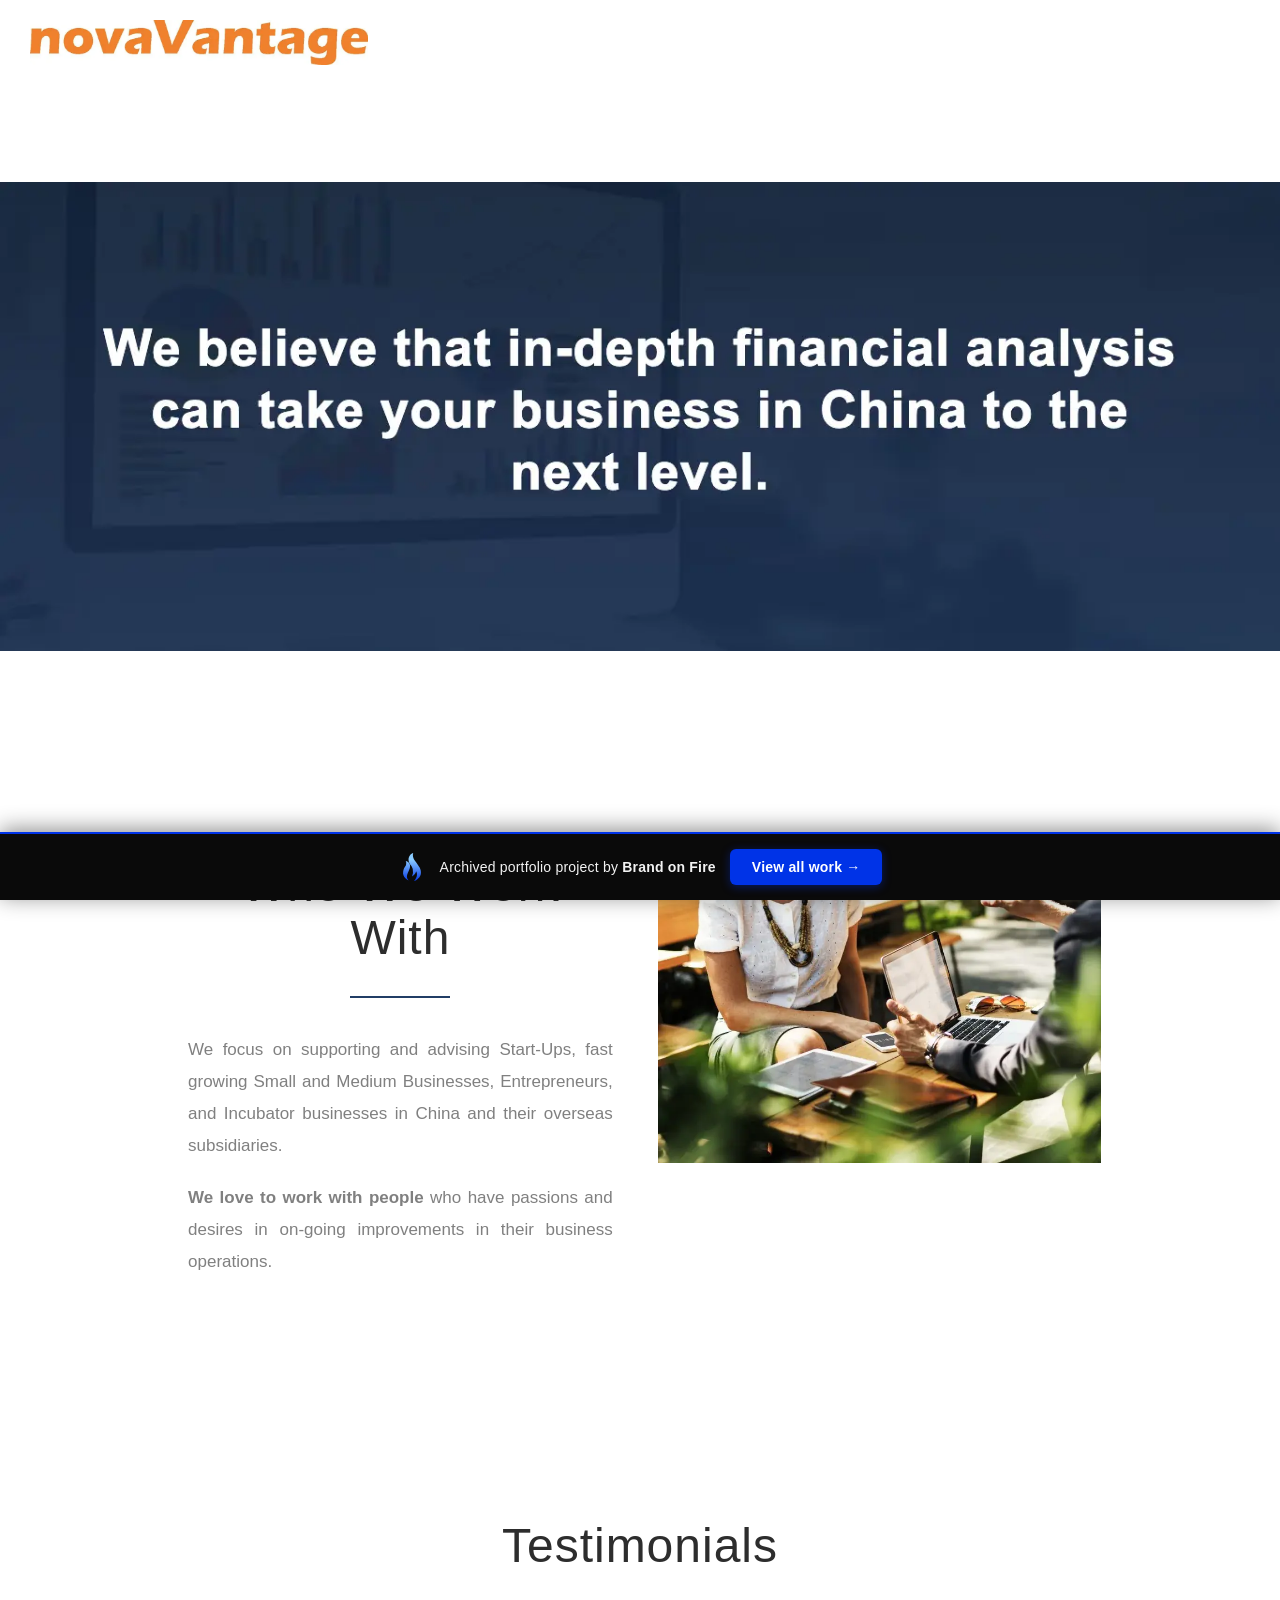
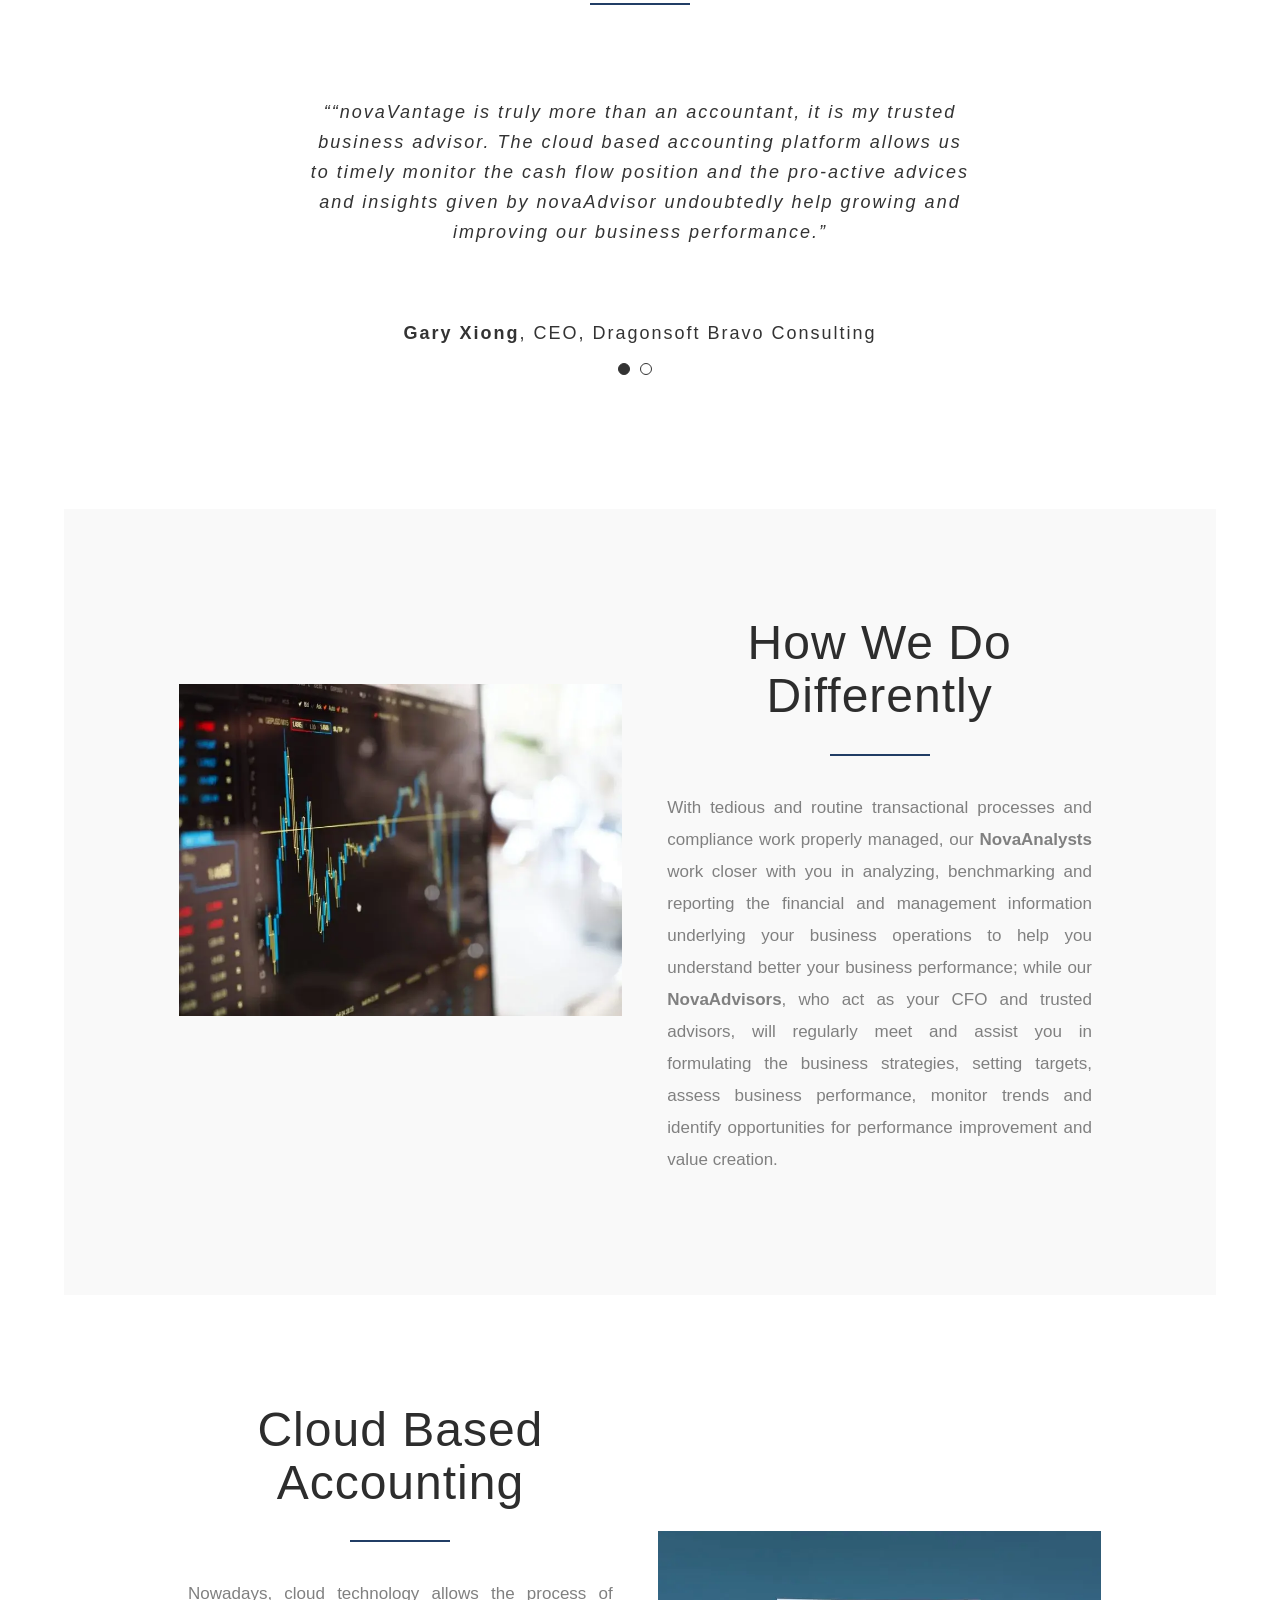
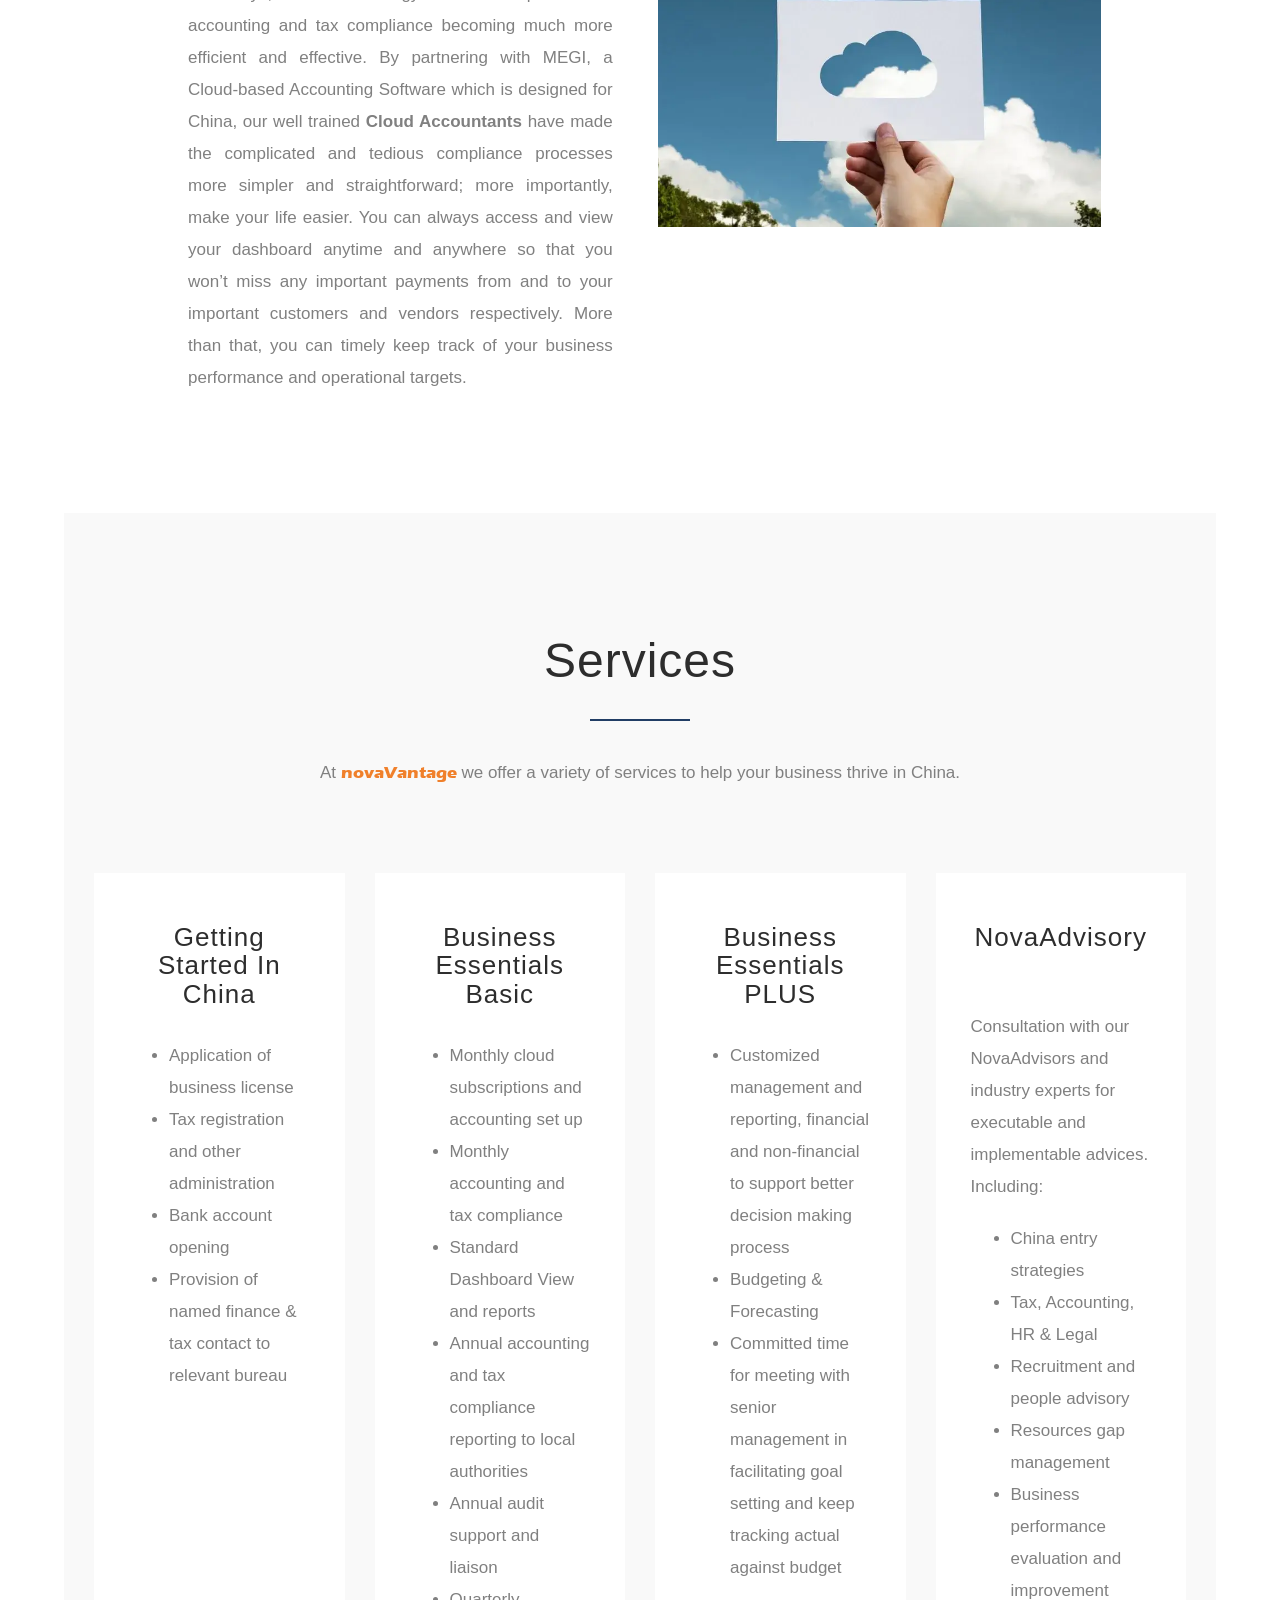
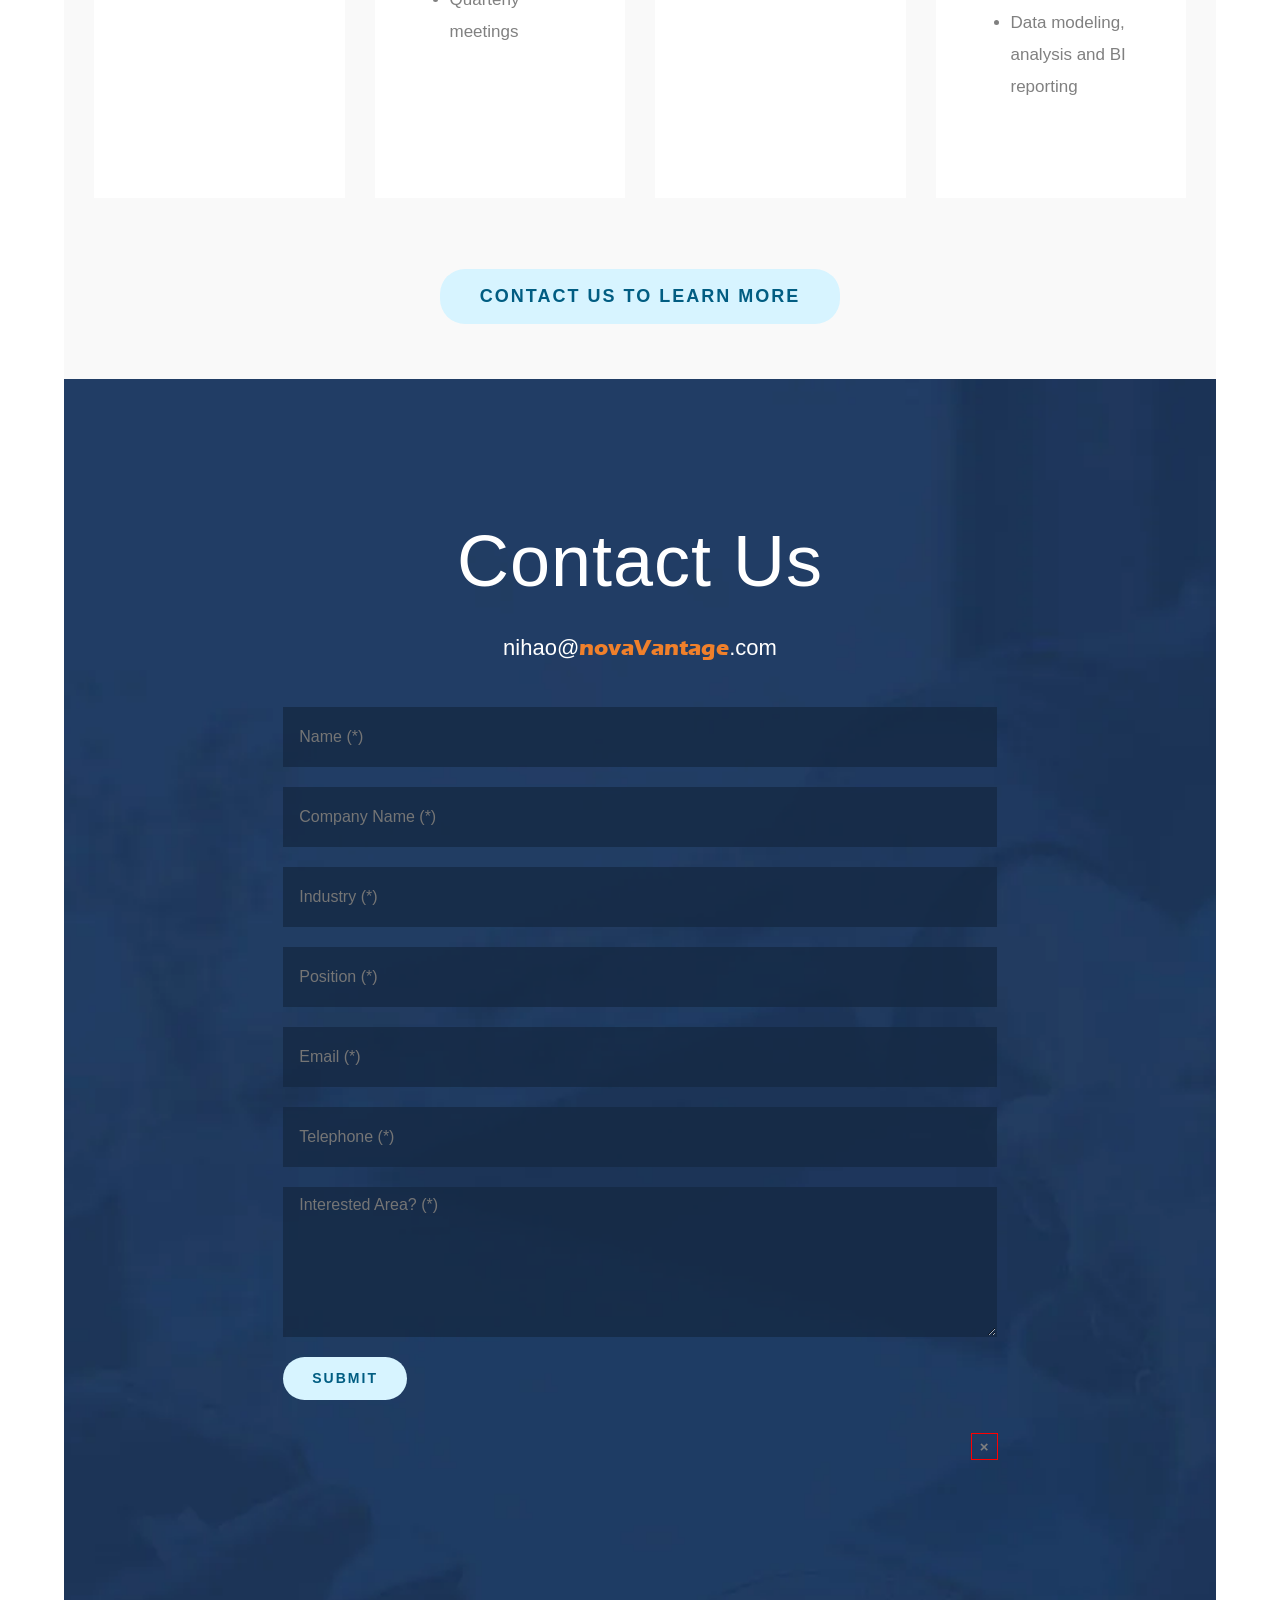
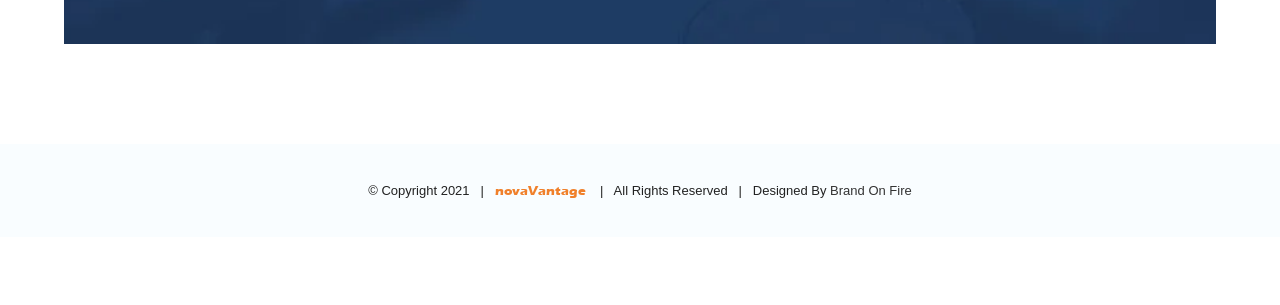
==== commit b0825adb: "Remove the portfolio commenting widget The feedback/commenting collector was an injected shadow-DOM " ====
--- a/index.html
+++ b/index.html
@@ -2,99 +2,4 @@
 We focus on supporting and advising Start-Ups, fast growing Small and Medium Businesses, Entrepreneurs, and Incubator businesses in China and their overseas subsidiaries.
 We love to work with people who have passions and desires in on-going improvements in their business operations.      
 Testimonials"><meta property="og:image" content="wp-content/uploads/logo-final-1.jpg"><meta name="generator" content="WordPress 5.8.3"><link rel="shortlink" href="index.html"><link rel="stylesheet" href="style.css"><style>[data-bofp="0"]{background-color:rgb(255, 255, 255)!important}[data-bofp="1"]{background-color:rgb(255, 255, 255)!important;color:rgb(128, 128, 128)!important}[data-bofp="2"]{background-color:rgb(255, 255, 255)!important;color:rgb(128, 128, 128)!important}[data-bofp="3"]{background-color:rgb(255, 255, 255)!important;color:rgb(128, 128, 128)!important}[data-bofp="4"]{background-color:rgba(21, 41, 68, 0.79)!important;color:rgba(249, 249, 249, 0.7)!important}[data-bofp="5"]{background-color:rgb(255, 255, 255)!important;color:rgb(128, 128, 128)!important}[data-bofp="6"]{background-color:rgb(255, 255, 255)!important;color:rgb(128, 128, 128)!important}[data-bofp="7"]{background-color:rgb(255, 255, 255)!important;color:rgb(128, 128, 128)!important}[data-bofp="8"]{background-color:rgb(255, 255, 255)!important;color:rgb(51, 51, 51)!important}[data-bofp="9"]{background-color:rgb(255, 255, 255)!important;color:rgb(51, 51, 51)!important}[data-bofp="10"]{background-color:rgb(249, 249, 249)!important;color:rgb(128, 128, 128)!important}[data-bofp="11"]{background-color:rgb(255, 255, 255)!important;color:rgb(128, 128, 128)!important}[data-bofp="12"]{background-color:rgb(249, 249, 249)!important;color:rgb(128, 128, 128)!important}[data-bofp="13"]{background-color:rgb(249, 249, 249)!important;color:rgb(128, 128, 128)!important}[data-bofp="14"]{background-color:rgba(255, 255, 255, 0)!important;color:rgb(128, 128, 128)!important}[data-bofp="15"]{background-color:rgba(21, 41, 68, 0.79)!important;color:rgba(249, 249, 249, 0.7)!important}[data-bofp="16"]{background-color:rgba(21, 41, 68, 0.79)!important;color:rgba(249, 249, 249, 0.7)!important}[data-bofp="17"]{background-color:rgba(21, 41, 68, 0.79)!important;color:rgba(249, 249, 249, 0.7)!important}[data-bofp="18"]{background-color:rgba(21, 41, 68, 0.79)!important;color:rgba(249, 249, 249, 0.7)!important}[data-bofp="19"]{background-color:rgba(21, 41, 68, 0.79)!important;color:rgba(249, 249, 249, 0.7)!important}[data-bofp="20"]{background-color:rgba(21, 41, 68, 0.79)!important;color:rgba(249, 249, 249, 0.7)!important}[data-bofp="21"]{background-color:rgba(21, 41, 68, 0.79)!important;color:rgba(249, 249, 249, 0.7)!important}[data-bofp="22"]{background-color:rgb(249, 253, 255)!important;color:rgb(128, 128, 128)!important}</style><meta name="robots" content="noindex, nofollow"></head><body class="home page-template page-template-100-width page-template-100-width-php page page-id-2 fusion-image-hovers fusion-pagination-sizing fusion-button_type-flat fusion-button_span-no fusion-button_gradient-linear avada-image-rollover-circle-yes avada-image-rollover-no fusion-body ltr fusion-sticky-header no-tablet-sticky-header no-mobile-sticky-header no-mobile-slidingbar no-mobile-totop avada-has-rev-slider-styles fusion-disable-outline fusion-sub-menu-fade mobile-logo-pos-left layout-wide-mode avada-has-boxed-modal-shadow-none layout-scroll-offset-full avada-has-zero-margin-offset-top fusion-top-header menu-text-align-center mobile-menu-design-modern fusion-show-pagination-text fusion-header-layout-v1 avada-responsive avada-footer-fx-none avada-menu-highlight-style-background fusion-search-form-classic fusion-main-menu-search-overlay fusion-avatar-square avada-dropdown-styles avada-blog-layout-grid avada-blog-archive-layout-grid avada-header-shadow-no avada-menu-icon-position-left avada-has-megamenu-shadow avada-has-header-100-width avada-has-pagetitle-bg-full avada-has-pagetitle-bg-parallax avada-has-100-footer avada-has-breadcrumb-mobile-hidden avada-has-titlebar-hide avada-has-pagination-padding avada-flyout-menu-direction-fade avada-ec-views-v1 do-animate" style="--viewportWidth: 1366;" data-bofp="1"><a class="skip-link screen-reader-text" href="index.html">Skip to content</a><div id="boxed-wrapper"><div class="fusion-sides-frame"></div><div id="wrapper" class="fusion-wrapper" data-bofp="2"><div id="home" style="position:relative;top:-1px;"></div><header class="fusion-header-wrapper"><div class="fusion-header-v1 fusion-logo-alignment fusion-logo-left fusion-sticky-menu- fusion-sticky-logo- fusion-mobile-logo-  fusion-mobile-menu-design-modern"><div class="fusion-header-sticky-height" style="height: 182px; overflow: visible;"></div><div class="fusion-header" style="height: 182px; overflow: visible; top: 0px;" data-bofp="3"><div class="fusion-row"><div class="fusion-logo" data-margin-top="20px" data-margin-bottom="20px" data-margin-left="0px" data-margin-right="0px"><a class="fusion-logo-link" href="index.html"><img src="_a/95857ed793bb.webp" width="1000" height="133" alt="novaVantage Logo" data-retina_logo_url="" class="fusion-standard-logo" decoding="sync"></a></div>		<nav class="fusion-main-menu" aria-label="Main Menu"><div class="fusion-overlay-search" style="max-width: 942.546px;">		<form role="search" class="searchform fusion-search-form  fusion-search-form-classic" method="get" action="index.html"><div class="fusion-search-form-content"><div class="fusion-search-field search-field"><label><span class="screen-reader-text">Search for:</span><input type="search" value="" name="s" class="s" placeholder="Search..." required="" aria-required="true" aria-label="Search..." data-bofp="4" style=""></label></div><div class="fusion-search-button search-button"><input type="submit" class="fusion-search-submit searchsubmit" aria-label="Search" value="" style=""></div></div></form><div class="fusion-search-spacer"></div><a href="index.html" role="button" aria-label="Close Search" class="fusion-close-search"></a></div><ul id="menu-main-menu" class="fusion-menu"><li id="menu-item-19" class="menu-item menu-item-type-post_type menu-item-object-page menu-item-home current-menu-item page_item page-item-2 current_page_item menu-item-19" data-item-id="19"><a href="index.html" class="fusion-background-highlight"><span class="menu-text">HOME</span></a></li><li id="menu-item-17" class="menu-item menu-item-type-post_type menu-item-object-page menu-item-17" data-item-id="17"><a href="about/index.html" class="fusion-background-highlight"><span class="menu-text">ABOUT US</span></a></li><li id="menu-item-1015" class="menu-item menu-item-type-post_type menu-item-object-page menu-item-1015" data-item-id="1015"><a href="megi/index.html" class="fusion-background-highlight"><span class="menu-text">OUR PARTNERS</span></a></li><li id="menu-item-1016" class="menu-item menu-item-type-post_type menu-item-object-page menu-item-1016" data-item-id="1016"><a href="monthly-plans/index.html" class="fusion-background-highlight"><span class="menu-text">MONTHLY PLANS</span></a></li><li id="menu-item-1014" class="menu-item menu-item-type-post_type menu-item-object-page menu-item-1014" data-item-id="1014"><a href="blog/index.html" class="fusion-background-highlight"><span class="menu-text">BLOG</span></a></li><li id="menu-item-1085" class="menu-item menu-item-type-custom menu-item-object-custom current-menu-item menu-item-1085 fusion-menu-item-button" data-item-id="1085"><a href="index.html" class="fusion-background-highlight"><span class="menu-text fusion-button button-default button-large">CONTACT</span></a></li></ul></nav>	<div class="fusion-mobile-menu-icons"><a href="index.html" class="fusion-icon awb-icon-bars" aria-label="Toggle mobile menu" aria-expanded="false" aria-controls="mobile-menu-main-menu"></a></div><nav class="fusion-mobile-nav-holder fusion-mobile-menu-text-align-left" aria-label="Main Menu Mobile" style="display: none;"><ul id="mobile-menu-main-menu" class="fusion-menu"><li id="mobile-menu-item-19" class="fusion-mobile-nav-item fusion-mobile-current-nav-item" data-item-id="19" style=""><a href="index.html" class="fusion-background-highlight"><span class="menu-text">HOME</span></a></li><li id="mobile-menu-item-17" class="fusion-mobile-nav-item" data-item-id="17" style=""><a href="about/index.html" class="fusion-background-highlight"><span class="menu-text">ABOUT US</span></a></li><li id="mobile-menu-item-1015" class="fusion-mobile-nav-item" data-item-id="1015" style=""><a href="megi/index.html" class="fusion-background-highlight"><span class="menu-text">OUR PARTNERS</span></a></li><li id="mobile-menu-item-1016" class="fusion-mobile-nav-item" data-item-id="1016" style=""><a href="monthly-plans/index.html" class="fusion-background-highlight"><span class="menu-text">MONTHLY PLANS</span></a></li><li id="mobile-menu-item-1014" class="fusion-mobile-nav-item" data-item-id="1014" style=""><a href="blog/index.html" class="fusion-background-highlight"><span class="menu-text">BLOG</span></a></li><li id="mobile-menu-item-1085" class="fusion-mobile-nav-item fusion-mobile-current-nav-item" data-item-id="1085" style=""><a href="index.html" class="fusion-background-highlight"><span class="menu-text">CONTACT</span></a></li></ul></nav></div></div></div><div class="fusion-clearfix"></div></header><div id="sliders-container" class="fusion-slider-visibility"><img src="_a/a5f54423b8d4.bin" alt="" style="display: block; width: 100%; height: auto; max-width: 100%; margin: 0px;"></div><main id="main" class="clearfix width-100" data-bofp="5"><div class="fusion-row" style="max-width:100%;"><section id="content" class="full-width"><div id="post-2" class="post-2 page type-page status-publish hentry"><span class="entry-title rich-snippet-hidden">Home</span><span class="vcard rich-snippet-hidden"><span class="fn"><a href="index.html" title="Posts by brandon" rel="author">brandon</a></span></span><span class="updated rich-snippet-hidden">2018-05-26T01:11:31+00:00</span>						<div class="post-content"><div class="fusion-fullwidth fullwidth-box fusion-builder-row-1 hundred-percent-fullwidth non-hundred-percent-height-scrolling fusion-equal-height-columns" style="background-color: #ffffff;background-position: left top;background-repeat: no-repeat;padding-top:100px;padding-right:10%;padding-bottom:70px;padding-left:10%;margin-bottom: 0px;margin-top: 0px;border-width: 0px 0px 0px 0px;border-color:#eae9e9;border-style:solid;" data-bofp="6"><div class="fusion-builder-row fusion-row"><div class="fusion-layout-column fusion_builder_column fusion-builder-column-0 fusion_builder_column_1_2 1_2 fusion-one-half fusion-column-first" style="width:48%; margin-right: 4%;margin-top:0px;margin-bottom:20px;"><div class="fusion-column-wrapper fusion-flex-column-wrapper-legacy" style="background-position: left top; background-repeat: no-repeat; background-size: cover; padding: 2%; min-height: 321.797px; height: auto;"><div class="fusion-column-content-centered" style="min-height: 321.797px; height: auto;"><div class="fusion-column-content"><div class="fusion-text fusion-text-1"><h2 style="text-align: center; --fontSize: 48; line-height: 1.1;" data-fontsize="48" data-lineheight="52.8px" class="fusion-responsive-typography-calculated">Who We Work With</h2></div><div class="fusion-sep-clear"></div><div class="fusion-separator" style="margin-left: auto;margin-right: auto;margin-top:0px;margin-bottom:35px;width:100%;max-width:100px;"><div class="fusion-separator-border sep-single sep-solid" style="border-color:#213d65;border-top-width:2px;"></div></div><div class="fusion-sep-clear"></div><div class="fusion-text fusion-text-2"><p>We focus on supporting and advising Start-Ups, fast growing Small and Medium Businesses, Entrepreneurs, and Incubator businesses in China and their overseas subsidiaries.</p><p><strong>We love to work with people</strong> who have passions and desires in on-going improvements in their business operations.</p></div></div></div><div class="fusion-clearfix"></div></div></div><div class="fusion-layout-column fusion_builder_column fusion-builder-column-1 fusion_builder_column_1_2 1_2 fusion-one-half fusion-column-last" style="width:48%;margin-top:0px;margin-bottom:10px;"><div class="fusion-column-wrapper fusion-flex-column-wrapper-legacy" style="background-position: left top; background-repeat: no-repeat; background-size: cover; padding: 0px; min-height: 343.297px; height: auto;"><div class="fusion-column-content-centered" style="min-height: 343.297px; height: auto;"><div class="fusion-column-content"><span class=" fusion-imageframe imageframe-none imageframe-1 hover-type-none"><a class="fusion-no-lightbox" href="#" target="_blank" rel="noopener noreferrer"><img width="1024" height="651" src="_a/7506bce87e55.webp" alt="" class="img-responsive wp-image-1035" decoding="sync"></a></span></div></div><div class="fusion-clearfix"></div></div></div></div></div><div class="fusion-fullwidth fullwidth-box fusion-builder-row-2 nonhundred-percent-fullwidth non-hundred-percent-height-scrolling" style="background-color: #ffffff;background-position: left top;background-repeat: no-repeat;padding-top:90px;padding-right:30px;padding-bottom:90px;padding-left:30px;margin-bottom: 0px;margin-top: 0px;border-width: 0px 0px 0px 0px;border-color:#eae9e9;border-style:solid;" data-bofp="7"><div class="fusion-builder-row fusion-row"><div class="fusion-layout-column fusion_builder_column fusion-builder-column-2 fusion_builder_column_1_6 1_6 fusion-one-sixth fusion-column-first fusion-no-small-visibility" style="width:13.3333%; margin-right: 4%;margin-top:0px;margin-bottom:20px;"><div class="fusion-column-wrapper fusion-flex-column-wrapper-legacy" style="background-position:left top;background-repeat:no-repeat;-webkit-background-size:cover;-moz-background-size:cover;-o-background-size:cover;background-size:cover;padding: 0px 0px 0px 0px;"><div class="fusion-clearfix"></div></div></div><div class="fusion-layout-column fusion_builder_column fusion-builder-column-3 fusion_builder_column_2_3 2_3 fusion-two-third" style="width:65.3333%; margin-right: 4%;margin-top:3%;margin-bottom:3%;"><div class="fusion-column-wrapper fusion-flex-column-wrapper-legacy" style="background-position:left top;background-repeat:no-repeat;-webkit-background-size:cover;-moz-background-size:cover;-o-background-size:cover;background-size:cover;padding: 0px 0px 0px 0px;"><div class="fusion-text fusion-text-3"><h2 style="text-align: center; --fontSize: 48; line-height: 1.1;" data-fontsize="48" data-lineheight="52.8px" class="fusion-responsive-typography-calculated">Testimonials</h2></div><div class="fusion-sep-clear"></div><div class="fusion-separator" style="margin-left: auto;margin-right: auto;width:100%;max-width:100px;"><div class="fusion-separator-border sep-single sep-solid" style="border-color:#213d65;border-top-width:2px;"></div></div><div class="fusion-sep-clear"></div><div class="fusion-clearfix"></div></div></div><div class="fusion-layout-column fusion_builder_column fusion-builder-column-4 fusion_builder_column_1_6 1_6 fusion-one-sixth fusion-column-last fusion-no-small-visibility" style="width:13.3333%;margin-top:0px;margin-bottom:20px;"><div class="fusion-column-wrapper fusion-flex-column-wrapper-legacy" style="background-position:left top;background-repeat:no-repeat;-webkit-background-size:cover;-moz-background-size:cover;-o-background-size:cover;background-size:cover;padding: 0px 0px 0px 0px;"><div class="fusion-clearfix"></div></div></div><div class="fusion-layout-column fusion_builder_column fusion-builder-column-5 fusion_builder_column_1_6 1_6 fusion-one-sixth fusion-column-first fusion-no-small-visibility" style="width:13.3333%; margin-right: 4%;margin-top:0px;margin-bottom:20px;"><div class="fusion-column-wrapper fusion-flex-column-wrapper-legacy" style="background-position:left top;background-repeat:no-repeat;-webkit-background-size:cover;-moz-background-size:cover;-o-background-size:cover;background-size:cover;padding: 0px 0px 0px 0px;"><div class="fusion-clearfix"></div></div></div><div class="fusion-layout-column fusion_builder_column fusion-builder-column-6 fusion_builder_column_2_3 2_3 fusion-two-third" style="width:65.3333%; margin-right: 4%;margin-top:3%;margin-bottom:3%;"><div class="fusion-column-wrapper fusion-flex-column-wrapper-legacy" style="background-position:left top;background-repeat:no-repeat;-webkit-background-size:cover;-moz-background-size:cover;-o-background-size:cover;background-size:cover;padding: 0px 0px 0px 0px;"><div class="fusion-testimonials clean fusion-testimonials-1" data-random="0" data-speed="6000" data-interval="97"><div class="reviews" style="height: 257px;"><div class="review active-testimonial no-avatar"><blockquote class="testimonials-shortcode-blockquote"><q style="background-color:#ffffff;color:#333333;" class="fusion-clearfix" data-bofp="8">“novaVantage is truly more than an accountant, it is my trusted business advisor. The cloud based accounting platform allows us to timely monitor the cash flow position and the pro-active advices and insights given by novaAdvisor undoubtedly help growing and improving our business performance.”<p></p></q></blockquote><div class="author" style="color:#333333;"><span class="company-name"><strong>Gary Xiong</strong>, <span>CEO, Dragonsoft Bravo Consulting</span></span></div></div><div class="review no-avatar"><blockquote class="testimonials-shortcode-blockquote"><q style="background-color:#ffffff;color:#333333;" class="fusion-clearfix" data-bofp="9">“novaVantage has been very helpful in setting up my WOFE in China and handling for me all tedious business and tax registration formalities. Without novaVantage, I would not be able to run my business in China. Now, I have also outsourced my accounting and tax reporting to novaVantage. The cloud accounting solution helps me stay in touch of my business performance anytime anywhere. Their ongoing advices has been invaluable too.”</q></blockquote><div class="author" style="color:#333333;"><span class="company-name"><strong>Max Peiro</strong>, <span>CEO and founder, Sanpei Ventures</span></span></div></div></div><div class="testimonial-pagination" id="fusion-testimonials-1"><a href="index.html" aria-label="Testimonial Pagination" class="activeSlide"></a><a href="index.html" aria-label="Testimonial Pagination"></a></div></div><div class="fusion-clearfix"></div></div></div><div class="fusion-layout-column fusion_builder_column fusion-builder-column-7 fusion_builder_column_1_6 1_6 fusion-one-sixth fusion-column-last fusion-no-small-visibility" style="width:13.3333%;margin-top:0px;margin-bottom:20px;"><div class="fusion-column-wrapper fusion-flex-column-wrapper-legacy" style="background-position:left top;background-repeat:no-repeat;-webkit-background-size:cover;-moz-background-size:cover;-o-background-size:cover;background-size:cover;padding: 0px 0px 0px 0px;"><div class="fusion-clearfix"></div></div></div></div></div><div class="fusion-fullwidth fullwidth-box fusion-builder-row-3 hundred-percent-fullwidth non-hundred-percent-height-scrolling fusion-equal-height-columns" style="background-color: #f9f9f9;background-position: left top;background-repeat: no-repeat;padding-top:100px;padding-right:10%;padding-bottom:70px;padding-left:10%;margin-bottom: 0px;margin-top: 0px;border-width: 0px 0px 0px 0px;border-color:#eae9e9;border-style:solid;" data-bofp="10"><div class="fusion-builder-row fusion-row"><div class="fusion-layout-column fusion_builder_column fusion-builder-column-8 fusion_builder_column_1_2 1_2 fusion-one-half fusion-column-first" style="width:48%; margin-right: 4%;margin-top:0px;margin-bottom:10px;"><div class="fusion-column-wrapper fusion-flex-column-wrapper-legacy" style="background-position: left top; background-repeat: no-repeat; background-size: cover; padding: 0px; min-height: 483.297px; height: auto;"><div class="fusion-column-content-centered" style="min-height: 483.297px; height: auto;"><div class="fusion-column-content"><span class=" fusion-imageframe imageframe-none imageframe-2 hover-type-none"><a class="fusion-no-lightbox" href="#" target="_blank" rel="noopener noreferrer"><img width="1024" height="768" src="_a/602b01da5a9e.webp" alt="" class="img-responsive wp-image-1041" decoding="sync"></a></span></div></div><div class="fusion-clearfix"></div></div></div><div class="fusion-layout-column fusion_builder_column fusion-builder-column-9 fusion_builder_column_1_2 1_2 fusion-one-half fusion-column-last" style="width:48%;margin-top:0px;margin-bottom:20px;"><div class="fusion-column-wrapper fusion-flex-column-wrapper-legacy" style="background-position: left top; background-repeat: no-repeat; background-size: cover; padding: 2%; min-height: 461.797px; height: auto;"><div class="fusion-column-content-centered" style="min-height: 461.797px; height: auto;"><div class="fusion-column-content"><div class="fusion-text fusion-text-4"><h2 style="text-align: center; --fontSize: 48; line-height: 1.1;" data-fontsize="48" data-lineheight="52.8px" class="fusion-responsive-typography-calculated">How We Do Differently</h2></div><div class="fusion-sep-clear"></div><div class="fusion-separator" style="margin-left: auto;margin-right: auto;margin-top:0px;margin-bottom:35px;width:100%;max-width:100px;"><div class="fusion-separator-border sep-single sep-solid" style="border-color:#213d65;border-top-width:2px;"></div></div><div class="fusion-sep-clear"></div><div class="fusion-text fusion-text-5"><p>With tedious and routine transactional processes and compliance work properly managed, our <strong>NovaAnalysts</strong> work closer with you in analyzing, benchmarking and reporting the financial and management information underlying your business operations to help you understand better your business performance; while our <strong>NovaAdvisors</strong>, who act as your CFO and trusted advisors, will regularly meet and assist you in formulating the business strategies, setting targets, assess business performance, monitor trends and identify opportunities for performance improvement and value creation.</p></div></div></div><div class="fusion-clearfix"></div></div></div></div></div><div class="fusion-fullwidth fullwidth-box fusion-builder-row-4 hundred-percent-fullwidth non-hundred-percent-height-scrolling fusion-equal-height-columns" style="background-color: #ffffff;background-position: left top;background-repeat: no-repeat;padding-top:100px;padding-right:10%;padding-bottom:70px;padding-left:10%;margin-bottom: 0px;margin-top: 0px;border-width: 0px 0px 0px 0px;border-color:#eae9e9;border-style:solid;" data-bofp="11"><div class="fusion-builder-row fusion-row"><div class="fusion-layout-column fusion_builder_column fusion-builder-column-10 fusion_builder_column_1_2 1_2 fusion-one-half fusion-column-first" style="width:48%; margin-right: 4%;margin-top:0px;margin-bottom:20px;"><div class="fusion-column-wrapper fusion-flex-column-wrapper-legacy" style="background-position: left top; background-repeat: no-repeat; background-size: cover; padding: 2%; min-height: 546.594px; height: auto;"><div class="fusion-column-content-centered" style="min-height: 546.594px; height: auto;"><div class="fusion-column-content"><div class="fusion-text fusion-text-6"><h2 style="text-align: center; --fontSize: 48; line-height: 1.1;" data-fontsize="48" data-lineheight="52.8px" class="fusion-responsive-typography-calculated">Cloud Based Accounting</h2></div><div class="fusion-sep-clear"></div><div class="fusion-separator" style="margin-left: auto;margin-right: auto;margin-top:0px;margin-bottom:35px;width:100%;max-width:100px;"><div class="fusion-separator-border sep-single sep-solid" style="border-color:#213d65;border-top-width:2px;"></div></div><div class="fusion-sep-clear"></div><div class="fusion-text fusion-text-7"><p>Nowadays, cloud technology allows the process of accounting and tax compliance becoming much more efficient and effective. By partnering with MEGI, a Cloud-based Accounting Software which is designed for China, our well trained <strong>Cloud Accountants</strong> have made the complicated and tedious compliance processes more simpler and straightforward; more importantly, make your life easier. You can always access and view your dashboard anytime and anywhere so that you won’t miss any important payments from and to your important customers and vendors respectively. More than that, you can timely keep track of your business performance and operational targets.</p></div></div></div><div class="fusion-clearfix"></div></div></div><div class="fusion-layout-column fusion_builder_column fusion-builder-column-11 fusion_builder_column_1_2 1_2 fusion-one-half fusion-column-last" style="width:48%;margin-top:0px;margin-bottom:10px;"><div class="fusion-column-wrapper fusion-flex-column-wrapper-legacy" style="background-position: left top; background-repeat: no-repeat; background-size: cover; padding: 0px; min-height: 568.094px; height: auto;"><div class="fusion-column-content-centered" style="min-height: 568.094px; height: auto;"><div class="fusion-column-content"><span class=" fusion-imageframe imageframe-none imageframe-3 hover-type-none"><a class="fusion-no-lightbox" href="#" target="_blank" rel="noopener noreferrer"><img width="960" height="642" src="_a/57b4972f4568.webp" alt="" class="img-responsive wp-image-1037" decoding="sync"></a></span></div></div><div class="fusion-clearfix"></div></div></div></div></div><div class="fusion-fullwidth fullwidth-box fusion-builder-row-5 nonhundred-percent-fullwidth non-hundred-percent-height-scrolling" style="background-color: #f9f9f9;background-position: left top;background-repeat: no-repeat;padding-top:100px;padding-right:30px;padding-bottom:0px;padding-left:30px;margin-bottom: 0px;margin-top: 0px;border-width: 0px 0px 0px 0px;border-color:#eae9e9;border-style:solid;" data-bofp="12"><div class="fusion-builder-row fusion-row"><div class="fusion-layout-column fusion_builder_column fusion-builder-column-12 fusion_builder_column_1_1 1_1 fusion-one-full fusion-column-first fusion-column-last" style="margin-top:0px;margin-bottom:20px;"><div class="fusion-column-wrapper fusion-flex-column-wrapper-legacy" style="background-position:left top;background-repeat:no-repeat;-webkit-background-size:cover;-moz-background-size:cover;-o-background-size:cover;background-size:cover;padding: 2% 11% 2% 11%;"><div class="fusion-column-content-centered"><div class="fusion-column-content"><div class="fusion-text fusion-text-8"><h2 style="text-align: center; --fontSize: 48; line-height: 1.1;" data-fontsize="48" data-lineheight="52.8px" class="fusion-responsive-typography-calculated">Services</h2></div><div class="fusion-sep-clear"></div><div class="fusion-separator" style="margin-left: auto;margin-right: auto;margin-top:0px;margin-bottom:35px;width:100%;max-width:100px;"><div class="fusion-separator-border sep-single sep-solid" style="border-color:#213d65;border-top-width:2px;"></div></div><div class="fusion-sep-clear"></div><div class="fusion-text fusion-text-9"><p style="text-align: center;">At <span class="nova">novaVantage</span> we offer a variety of services to help your business thrive in China.</p></div><div class="fusion-sep-clear"></div><div class="fusion-separator fusion-full-width-sep" style="margin-left: auto;margin-right: auto;margin-top:20px;width:100%;"></div><div class="fusion-sep-clear"></div></div></div><div class="fusion-clearfix"></div></div></div></div></div><div class="fusion-fullwidth fullwidth-box fusion-builder-row-6 nonhundred-percent-fullwidth non-hundred-percent-height-scrolling" style="background-color: #f9f9f9;background-position: left top;background-repeat: no-repeat;padding-top:0px;padding-right:30px;padding-bottom:2%;padding-left:30px;margin-bottom: 0px;margin-top: 0px;border-width: 0px 0px 0px 0px;border-color:#eae9e9;border-style:solid;" data-bofp="13"><div class="fusion-builder-row fusion-row"><div class="fusion-layout-column fusion_builder_column fusion-builder-column-13 fusion_builder_column_1_1 1_1 fusion-one-full fusion-column-first fusion-column-last" style="margin-top:0px;margin-bottom:1%;"><div class="fusion-column-wrapper fusion-flex-column-wrapper-legacy" style="background-position:left top;background-repeat:no-repeat;-webkit-background-size:cover;-moz-background-size:cover;-o-background-size:cover;background-size:cover;padding: 0px 0px 0px 0px;"><div class="fusion-column-content-centered"><div class="fusion-column-content"><div class="fusion-content-boxes content-boxes columns row fusion-columns-4 fusion-columns-total-4 fusion-content-boxes-1 content-boxes-icon-on-top content-left" data-animationoffset="top-into-view" style="margin-top:0px;margin-bottom:40px;"><div class="fusion-column content-box-column content-box-column content-box-column-1 col-lg-3 col-md-3 col-sm-3 fusion-content-box-hover content-box-column-first-in-row"><div class="col content-box-wrapper content-wrapper-background link-area-box icon-hover-animation-fade" style="background-color:#ffffff;" data-animationoffset="top-into-view"><div class="heading heading-with-icon icon-left"><div class="icon"><i style="background-color:transparent;border-color:transparent;height:auto;width: 70px;line-height:normal;color:#015d82;font-size:70px;" aria-hidden="true" class="fontawesome-icon fa fa-globe circle-no"></i></div><h2 class="content-box-heading fusion-responsive-typography-calculated" style="font-size:26px;--fontSize:26;line-height:1.1;">Getting Started In China</h2></div><div class="fusion-clearfix"></div><div class="content-container" style="color:#808080;"><ul><li style="text-align: left;">Application of business license</li><li style="text-align: left;">Tax registration and other administration</li><li style="text-align: left;">Bank account opening</li><li style="text-align: left;">Provision of named finance &amp; tax contact to relevant bureau</li></ul></div></div></div><div class="fusion-column content-box-column content-box-column content-box-column-2 col-lg-3 col-md-3 col-sm-3 fusion-content-box-hover "><div class="col content-box-wrapper content-wrapper-background link-area-box icon-hover-animation-fade" style="background-color:#ffffff;" data-animationoffset="top-into-view"><div class="heading heading-with-icon icon-left"><div class="icon"><i style="background-color:transparent;border-color:transparent;height:auto;width: 70px;line-height:normal;color:#015d82;font-size:70px;" aria-hidden="true" class="fontawesome-icon fa fa-thumbs-o-up circle-no"></i></div><h2 class="content-box-heading fusion-responsive-typography-calculated" style="font-size:26px;--fontSize:26;line-height:1.1;">Business Essentials Basic</h2></div><div class="fusion-clearfix"></div><div class="content-container" style="color:#808080;"><ul><li style="text-align: left;">Monthly cloud subscriptions and accounting set up</li><li style="text-align: left;">Monthly accounting and tax compliance</li><li style="text-align: left;">Standard Dashboard View and reports</li><li style="text-align: left;">Annual accounting and tax compliance reporting to local authorities</li><li style="text-align: left;">Annual audit support and liaison</li><li style="text-align: left;">Quarterly meetings</li></ul></div></div></div><div class="fusion-column content-box-column content-box-column content-box-column-3 col-lg-3 col-md-3 col-sm-3 fusion-content-box-hover "><div class="col content-box-wrapper content-wrapper-background link-area-box icon-hover-animation-fade" style="background-color:#ffffff;" data-animationoffset="top-into-view"><div class="heading heading-with-icon icon-left"><div class="icon"><i style="background-color:transparent;border-color:transparent;height:auto;width: 70px;line-height:normal;color:#015d82;font-size:70px;" aria-hidden="true" class="fontawesome-icon fa fa-users circle-no"></i></div><h2 class="content-box-heading fusion-responsive-typography-calculated" style="font-size:26px;--fontSize:26;line-height:1.1;">Business Essentials PLUS</h2></div><div class="fusion-clearfix"></div><div class="content-container" style="color:#808080;"><ul><li style="text-align: left;">Customized management and reporting,&nbsp;financial and non-financial to support better decision making process</li><li style="text-align: left;">Budgeting &amp; Forecasting</li><li style="text-align: left;">Committed time for meeting with senior management in facilitating goal setting and keep tracking actual against budget</li></ul><div></div><div></div><div></div></div></div></div><div class="fusion-column content-box-column content-box-column content-box-column-4 col-lg-3 col-md-3 col-sm-3 fusion-content-box-hover content-box-column-last content-box-column-last-in-row"><div class="col content-box-wrapper content-wrapper-background link-area-box icon-hover-animation-fade" style="background-color:#ffffff;" data-animationoffset="top-into-view"><div class="heading heading-with-icon icon-left"><div class="icon"><i style="background-color:transparent;border-color:transparent;height:auto;width: 70px;line-height:normal;color:#015d82;font-size:70px;" aria-hidden="true" class="fontawesome-icon fa fa-comments circle-no"></i></div><h2 class="content-box-heading fusion-responsive-typography-calculated" style="font-size:26px;--fontSize:26;line-height:1.1;">NovaAdvisory</h2></div><div class="fusion-clearfix"></div><div class="content-container" style="color:#808080;"><p style="text-align: left; padding-top: 45px;">Consultation with our NovaAdvisors and industry experts for executable and implementable advices. Including:</p><ul style="text-align: left;"><li style="text-align: left;">China entry strategies</li><li style="text-align: left;">Tax, Accounting, HR &amp; Legal</li><li style="text-align: left;">Recruitment and people advisory</li><li style="text-align: left;">Resources gap management</li><li style="text-align: left;">Business performance evaluation and improvement</li><li>Data modeling, analysis and BI reporting</li></ul></div></div></div><div class="fusion-clearfix"></div></div></div></div><div class="fusion-clearfix"></div></div></div><div class="fusion-layout-column fusion_builder_column fusion-builder-column-14 fusion_builder_column_1_1 1_1 fusion-one-full fusion-column-first fusion-column-last" style="margin-top:0px;margin-bottom:0px;"><div class="fusion-column-wrapper fusion-flex-column-wrapper-legacy" style="background-position:left top;background-repeat:no-repeat;-webkit-background-size:cover;-moz-background-size:cover;-o-background-size:cover;background-size:cover;padding: 0px 0px 3% 0px;"><div class="fusion-column-content-centered"><div class="fusion-column-content"><div class="fusion-aligncenter"><a class="fusion-button button-flat button-xlarge button-default button-1 fusion-button-default-span fusion-button-default-type" target="_self" href="index.html"><span class="fusion-button-text">Contact Us to Learn More</span></a></div></div></div><div class="fusion-clearfix"></div></div></div></div></div><div id="contact"><div class="fusion-bg-parallax" data-bg-align="center center" data-direction="up" data-mute="false" data-opacity="100" data-velocity="-0.3" data-mobile-enabled="false" data-break_parents="0" data-bg-image="wp-content/uploads/ready_to_talk_cta_bg.jpg" data-bg-repeat="false" style="display: none;" data-parallax-index="0"></div><div class="fusion-fullwidth fullwidth-box fusion-builder-row-7 fusion-parallax-up nonhundred-percent-fullwidth non-hundred-percent-height-scrolling bg-parallax-parent" style="background-color: rgba(255, 255, 255, 0); background-image: none; background-position: center center; background-repeat: no-repeat; padding: 110px 30px; margin-bottom: 0px; margin-top: 0px; border-width: 0px; border-color: rgb(234, 233, 233); border-style: solid; background-size: cover; position: relative; overflow: hidden; z-index: 1;" data-bofp="14"><div class="parallax-inner" style="pointer-events: none; height: 1569.38px; position: absolute; z-index: -1; top: 0px; opacity: 1; background-position: center center; background-repeat: no-repeat; background-size: cover; background-image: url(&quot;_a/f74ffc8a80ba.webp&quot;); min-height: 150px;" data-boffw="1"></div><div class="fusion-builder-row fusion-row"><div class="fusion-layout-column fusion_builder_column fusion-builder-column-15 fusion_builder_column_1_6 1_6 fusion-one-sixth fusion-column-first fusion-no-small-visibility" style="width:13.3333%; margin-right: 4%;margin-top:0px;margin-bottom:20px;"><div class="fusion-column-wrapper fusion-flex-column-wrapper-legacy" style="background-position:left top;background-repeat:no-repeat;-webkit-background-size:cover;-moz-background-size:cover;-o-background-size:cover;background-size:cover;padding: 0px 0px 0px 0px;"><div class="fusion-clearfix"></div></div></div><div class="fusion-layout-column fusion_builder_column fusion-builder-column-16 fusion_builder_column_2_3 2_3 fusion-two-third" style="width:65.3333%; margin-right: 4%;margin-top:3%;margin-bottom:3%;"><div class="fusion-column-wrapper fusion-flex-column-wrapper-legacy" style="background-position:left top;background-repeat:no-repeat;-webkit-background-size:cover;-moz-background-size:cover;-o-background-size:cover;background-size:cover;padding: 0px 0px 0px 0px;"><div class="fusion-text fusion-text-10"><h2 style="text-align: center; font-size: 72px; color: rgb(255, 255, 255); --fontSize: 72; line-height: 1.1;" data-fontsize="72" data-lineheight="79.2px" class="fusion-responsive-typography-calculated">Contact Us</h2></div><div class="fusion-text fusion-text-11"><h4 style="text-align: center; color: rgb(154, 162, 172); font-size: 22px; --fontSize: 22; line-height: 1.5; --minFontSize: 22;" data-fontsize="22" data-lineheight="33px" class="fusion-responsive-typography-calculated"><span style="color: #ffffff;"><a style="color: #ffffff;" href="mailto:nihao@novaVantage.com">nihao@<span class="nova">novaVantage</span>.com</a></span></h4></div><div class="fusion-sep-clear"></div><div class="fusion-separator fusion-full-width-sep" style="margin-left: auto;margin-right: auto;margin-top:20px;width:100%;"></div><div class="fusion-sep-clear"></div><div role="form" class="wpcf7" id="wpcf7-f83-p2-o1" lang="en-US" dir="ltr"><div class="screen-reader-response"><p role="status" aria-live="polite" aria-atomic="true"></p> <ul></ul></div><form action="index.html#wpcf7-f83-p2-o1" method="post" class="wpcf7-form init" novalidate="novalidate" data-status="init"><div style="display: none;"><input type="hidden" name="_wpcf7" value="83" style=""><input type="hidden" name="_wpcf7_version" value="5.5.2" style=""><input type="hidden" name="_wpcf7_locale" value="en_US" style=""><input type="hidden" name="_wpcf7_unit_tag" value="wpcf7-f83-p2-o1" style=""><input type="hidden" name="_wpcf7_container_post" value="2" style=""><input type="hidden" name="_wpcf7_posted_data_hash" value="" style=""></div><p><span class="wpcf7-form-control-wrap name-1"><input type="text" name="name-1" value="" size="40" class="wpcf7-form-control wpcf7-text wpcf7-validates-as-required" aria-required="true" aria-invalid="false" placeholder="Name (*)" data-bofp="15" style=""></span></p><p><span class="wpcf7-form-control-wrap company"><input type="text" name="company" value="" size="40" class="wpcf7-form-control wpcf7-text wpcf7-validates-as-required" aria-required="true" aria-invalid="false" placeholder="Company Name (*)" data-bofp="16" style=""></span></p><p><span class="wpcf7-form-control-wrap industry"><input type="text" name="industry" value="" size="40" class="wpcf7-form-control wpcf7-text wpcf7-validates-as-required" aria-required="true" aria-invalid="false" placeholder="Industry (*)" data-bofp="17" style=""></span></p><p><span class="wpcf7-form-control-wrap position"><input type="text" name="position" value="" size="40" class="wpcf7-form-control wpcf7-text wpcf7-validates-as-required" aria-required="true" aria-invalid="false" placeholder="Position (*)" data-bofp="18" style=""></span></p><p><span class="wpcf7-form-control-wrap email"><input type="email" name="email" value="" size="40" class="wpcf7-form-control wpcf7-text wpcf7-email wpcf7-validates-as-required wpcf7-validates-as-email" aria-required="true" aria-invalid="false" placeholder="Email (*)" data-bofp="19" style=""></span></p><p><span class="wpcf7-form-control-wrap tel"><input type="tel" name="tel" value="" size="40" class="wpcf7-form-control wpcf7-text wpcf7-tel wpcf7-validates-as-required wpcf7-validates-as-tel" aria-required="true" aria-invalid="false" placeholder="Telephone (*)" data-bofp="20" style=""></span></p><p><span class="wpcf7-form-control-wrap message"><textarea name="message" cols="40" rows="10" class="wpcf7-form-control wpcf7-textarea wpcf7-validates-as-required" aria-required="true" aria-invalid="false" placeholder="Interested Area? (*)" data-bofp="21" style=""></textarea></span></p><p><input type="submit" value="Submit" class="wpcf7-form-control has-spinner wpcf7-submit" style=""><span class="wpcf7-spinner"></span></p><p style="display: none !important;"><label>Δ<textarea name="_wpcf7_ak_hp_textarea" cols="45" rows="8" maxlength="100" style=""></textarea></label><input type="hidden" id="ak_js" name="_wpcf7_ak_js" value="1782453096152" style=""></p><div class="fusion-alert alert custom alert-custom fusion-alert-center wpcf7-response-output fusion-alert-capitalize alert-dismissable" style="border-width:0px;"><button type="button" class="close toggle-alert" data-dismiss="alert" aria-label="Close">×</button><div class="fusion-alert-content-wrapper"><span class="fusion-alert-content"></span></div></div></form></div><div class="fusion-clearfix"></div></div></div><div class="fusion-layout-column fusion_builder_column fusion-builder-column-17 fusion_builder_column_1_6 1_6 fusion-one-sixth fusion-column-last fusion-no-small-visibility" style="width:13.3333%;margin-top:0px;margin-bottom:20px;"><div class="fusion-column-wrapper fusion-flex-column-wrapper-legacy" style="background-position:left top;background-repeat:no-repeat;-webkit-background-size:cover;-moz-background-size:cover;-o-background-size:cover;background-size:cover;padding: 0px 0px 0px 0px;"><div class="fusion-clearfix"></div></div></div></div></div></div></div></div></section></div></main><div class="fusion-footer"><footer id="footer" class="fusion-footer-copyright-area fusion-footer-copyright-center" data-bofp="22"><div class="fusion-row"><div class="fusion-copyright-content"><div class="fusion-copyright-notice" style="padding-bottom: 0px;"><div>
-		© Copyright 2021&nbsp;&nbsp;&nbsp;|&nbsp;&nbsp;&nbsp;<span class="nova">novaVantage</span> &nbsp;&nbsp;&nbsp;|&nbsp;&nbsp;&nbsp;All Rights Reserved&nbsp;&nbsp;&nbsp;|&nbsp;&nbsp;&nbsp;Designed By <a href="#" target="_blank">Brand On Fire</a>	</div></div></div></div></footer></div><div class="fusion-sliding-bar-wrapper"></div></div></div><div class="fusion-top-frame"></div><div class="fusion-bottom-frame"></div><div class="fusion-boxed-shadow"></div><a class="fusion-one-page-text-link fusion-page-load-link" tabindex="-1" href="index.html" aria-hidden="true">Page load link</a><div class="avada-footer-scripts"><div class="fusion-privacy-bar fusion-privacy-bar-bottom"><div class="fusion-privacy-bar-main"><span>					</span><a href="index.html" class="fusion-privacy-bar-acceptance fusion-button fusion-button-default fusion-button-default-size fusion-button-span-no" data-alt-text="Update Settings" data-orig-text=""></a></div></div></div><div class="to-top-container to-top-right"><a href="index.html" id="toTop" class="fusion-top-top-link"><span class="screen-reader-text">Go to Top</span></a></div><!-- bof-portfolio-bar --><a href="https://brandonfire.com/portfolio/" id="bof-portfolio-bar" rel="noopener" style="position:fixed;left:0;right:0;bottom:0;z-index:2147483647;display:flex;align-items:center;justify-content:center;gap:14px;flex-wrap:wrap;background:#0a0a0a;color:#ffffff !important;font-family:Inter,-apple-system,BlinkMacSystemFont,'Segoe UI',Roboto,Helvetica,Arial,sans-serif;font-size:14px;font-weight:500;line-height:1;letter-spacing:.2px;padding:15px 18px;text-decoration:none !important;box-shadow:0 -3px 22px rgba(0,0,0,.45);border-top:2px solid #0033e7;box-sizing:border-box;"><img src="[data-uri]" alt="" width="28" height="28" style="display:block;flex:0 0 auto;width:28px;height:28px;"><span style="opacity:.95;color:#fff;">Archived portfolio project by <strong style="font-weight:700;color:#fff;">Brand&nbsp;on&nbsp;Fire</strong></span><span style="background:#0033e7;color:#fff;padding:11px 22px;border-radius:6px;font-weight:700;font-size:14px;white-space:nowrap;box-shadow:0 2px 10px rgba(0,51,231,.4);">View&nbsp;all&nbsp;work&nbsp;&rarr;</span></a><script>(function(){function p(){var b=document.getElementById("bof-portfolio-bar");if(b&&document.body)document.body.style.setProperty("padding-bottom",b.offsetHeight+"px","important");}if(document.readyState!=="loading")p();else document.addEventListener("DOMContentLoaded",p);window.addEventListener("resize",p);})();</script><script>/* Brand on Fire portfolio feedback collector. One shared origin (brand-on-fire.github.io) => one shared
-   localStorage; every comment is stamped with the site + page. Shadow DOM so the host site's CSS / its
-   pointer-events:none form-disable can't touch it. Shows this site's prior comments at the bottom, with a
-   ✓ on ones Claude resolved (read from /portfolio/resolved.json). "Export all" copies everything. */
-(function () {
-  var K = 'bof_feedback', D = document;
-  if (D.getElementById('bof-fb-host')) return;
-  function L() { try { return JSON.parse(localStorage.getItem(K)) || []; } catch (e) { return []; } }
-  function SV(a) { try { localStorage.setItem(K, JSON.stringify(a)); } catch (e) {} }
-  function slug() { var p = location.pathname.split('/').filter(Boolean); return p[0] || '(home)'; }
-  function pagePath() { var p = location.pathname.split('/').filter(Boolean); return '/' + p.slice(1).join('/') + (p.length > 1 ? '/' : ''); }
-  function ckey(c) { return c.site + '|' + (c.text || '').trim().toLowerCase(); }
-  function draftKey() { return 'bof_fb_draft'; }
-  function barH() { var b = D.getElementById('bof-portfolio-bar'); return b ? b.offsetHeight : 0; }
-  function counts() { var a = L(), s = slug(); return { here: a.filter(function (c) { return c.site === s; }).length, total: a.length }; }
-  function sync() { try { fetch('http://localhost:8799/sync', { method: 'POST', headers: { 'Content-Type': 'text/plain' }, body: JSON.stringify(L()), keepalive: true }).catch(function () {}); } catch (e) {} }
-  var open = localStorage.getItem('bof_fb_open') === '1', RESOLVED = {};
-
-  var host = D.createElement('div'); host.id = 'bof-fb-host';
-  host.style.cssText = 'all:initial;position:fixed;left:0;right:0;bottom:0;z-index:2147483647;pointer-events:none';
-  var R = host.attachShadow({ mode: 'open' });
-  R.innerHTML =
-    '<style>' +
-    ':host{all:initial}div,textarea,button,span,b,ul,li{box-sizing:border-box;font-family:Inter,system-ui,-apple-system,"Segoe UI",Arial,sans-serif;margin:0}' +
-    '.tog{position:fixed;right:14px;background:#0033e7;color:#fff;font-weight:700;font-size:13px;padding:9px 14px;border-radius:8px 8px 0 0;cursor:pointer;box-shadow:0 -2px 12px rgba(0,0,0,.45);pointer-events:auto;user-select:none}' +
-    '.pan{position:fixed;left:0;right:0;background:#0a0a0a;border-top:2px solid #0033e7;max-height:300px;padding:8px 12px 10px;display:none;pointer-events:auto;overflow:auto}' +
-    '.pan.open{display:block}' +
-    '.hd{display:flex;align-items:center;gap:8px;color:#fff;font-size:12.5px;margin-bottom:6px}.hd b{color:#8bccff}.hd .pg{color:#9aa3b2}' +
-    'textarea{display:block;width:100%;height:60px;background:#16181d;color:#fff;border:1px solid #2a2d35;border-radius:6px;padding:8px;font-size:13px;line-height:1.4;resize:none;pointer-events:auto;-webkit-user-select:text;user-select:text;outline:none}textarea:focus{border-color:#0033e7}' +
-    '.row{display:flex;gap:8px;align-items:center;margin-top:7px}' +
-    'button{border:0;border-radius:6px;padding:8px 14px;font-weight:700;font-size:13px;cursor:pointer;pointer-events:auto}' +
-    '.save{background:#0033e7;color:#fff}.exp{background:#16181d;color:#8bccff;border:1px solid #2a2d35}.undo{background:transparent;color:#888;font-weight:600;font-size:12px;padding:6px}' +
-    '.st{color:#9aa3b2;font-size:12px;margin-left:auto}' +
-    '.list{margin-top:9px;border-top:1px solid #20222c;padding-top:7px}' +
-    '.list .lt{color:#7a8290;font-size:11.5px;font-weight:700;text-transform:uppercase;letter-spacing:.4px;margin-bottom:5px}' +
-    '.list li{list-style:none;display:flex;gap:7px;align-items:flex-start;color:#cfd4dc;font-size:12.5px;line-height:1.4;padding:4px 0;border-bottom:1px solid #16181d}' +
-    '.list li .ic{flex:0 0 auto;font-size:12px;width:14px}.list li.done{color:#7fce8a}.list li .ic.r{color:#36c24a}.list li .ic.p{color:#9aa3b2}' +
-    '</style>' +
-    '<div class="tog" id="tog"></div>' +
-    '<div class="pan" id="pan">' +
-    '<div class="hd">Commenting on <b id="site"></b><span class="pg" id="pg"></span></div>' +
-    '<textarea id="ta" placeholder="Type feedback for THIS page, then Save…"></textarea>' +
-    '<div class="row"><button class="save" id="save">Save</button><button class="undo" id="undo">Undo last</button><button class="exp" id="exp">Export all</button><span class="st" id="st"></span></div>' +
-    '<div class="list" id="list" style="display:none"><div class="lt" id="lt"></div><ul id="ul"></ul></div>' +
-    '</div>';
-  D.body.appendChild(host);
-
-  var tog = R.getElementById('tog'), pan = R.getElementById('pan'), ta = R.getElementById('ta');
-  R.getElementById('site').textContent = slug(); R.getElementById('pg').textContent = pagePath();
-  ta.value = localStorage.getItem(draftKey()) || '';
-  ta.addEventListener('input', function () { localStorage.setItem(draftKey(), ta.value); });
-
-  function renderList() {
-    var s = slug(), mine = L().filter(function (c) { return c.site === s; });
-    var box = R.getElementById('list'), ul = R.getElementById('ul'), lt = R.getElementById('lt');
-    if (!mine.length) { box.style.display = 'none'; return; }
-    box.style.display = 'block';
-    lt.textContent = 'Your comments on ' + s + ' (' + mine.length + ')';
-    ul.innerHTML = '';
-    mine.forEach(function (c) {
-      var done = !!RESOLVED[ckey(c)];
-      var li = D.createElement('li'); if (done) li.className = 'done';
-      li.innerHTML = '<span class="ic ' + (done ? 'r' : 'p') + '">' + (done ? '✓' : '•') + '</span><span>' + c.text.replace(/[<>&]/g, '') + (done ? '  <i style="color:#7fce8a;font-style:normal">— resolved</i>' : '') + '</span>';
-      ul.appendChild(li);
-    });
-  }
-  function refresh() {
-    var h = barH(), c = counts();
-    pan.style.bottom = h + 'px'; pan.classList.toggle('open', open);
-    tog.style.bottom = (open ? Math.min(pan.offsetHeight || 200, 300) + h : h) + 'px';
-    tog.textContent = '💬 Feedback (' + c.total + ') ' + (open ? '▾' : '▴');
-    R.getElementById('st').textContent = c.here + ' on this site · ' + c.total + ' total';
-    renderList();
-  }
-  tog.addEventListener('click', function () { open = !open; localStorage.setItem('bof_fb_open', open ? '1' : '0'); refresh(); if (open) setTimeout(function () { ta.focus(); }, 0); });
-  R.getElementById('save').addEventListener('click', function () {
-    var t = ta.value.trim(); if (!t) return;
-    var a = L(); a.push({ site: slug(), page: location.pathname, text: t, ts: new Date().toISOString() }); SV(a);
-    ta.value = ''; localStorage.removeItem(draftKey()); refresh(); sync();
-    var b = R.getElementById('save'); b.textContent = 'Saved ✓ ' + slug(); setTimeout(function () { b.textContent = 'Save'; }, 1100);
-  });
-  R.getElementById('undo').addEventListener('click', function () { var a = L(); if (!a.length) return; a.pop(); SV(a); refresh(); sync(); });
-  R.getElementById('exp').addEventListener('click', function () {
-    var a = L(); if (!a.length) { alert('No comments saved yet.'); return; }
-    var txt = 'PORTFOLIO FEEDBACK (' + a.length + ' comments)\n\n' + a.map(function (c) { return '[' + c.site + c.page + ']\n' + c.text; }).join('\n\n');
-    if (navigator.clipboard && navigator.clipboard.writeText) navigator.clipboard.writeText(txt).then(function () { alert('Copied ' + a.length + ' comments — paste to Claude.'); }, function () { window.prompt('Copy all (Cmd+C):', txt); });
-    else window.prompt('Copy all (Cmd+C):', txt);
-  });
-  // load Claude's resolved-comment list (cross-path same origin) so resolved items show a ✓
-  fetch('/portfolio/resolved.json', { cache: 'no-store' }).then(function (r) { return r.ok ? r.json() : []; }).then(function (arr) {
-    (arr || []).forEach(function (k) { RESOLVED[String(k).toLowerCase()] = 1; }); renderList();
-  }).catch(function () {});
-  window.addEventListener('resize', refresh);
-  if (D.readyState !== 'loading') { refresh(); sync(); } else D.addEventListener('DOMContentLoaded', function () { refresh(); sync(); });
-})();
-</script><!-- /bof-portfolio-bar --></body></html>+		© Copyright 2021&nbsp;&nbsp;&nbsp;|&nbsp;&nbsp;&nbsp;<span class="nova">novaVantage</span> &nbsp;&nbsp;&nbsp;|&nbsp;&nbsp;&nbsp;All Rights Reserved&nbsp;&nbsp;&nbsp;|&nbsp;&nbsp;&nbsp;Designed By <a href="#" target="_blank">Brand On Fire</a>	</div></div></div></div></footer></div><div class="fusion-sliding-bar-wrapper"></div></div></div><div class="fusion-top-frame"></div><div class="fusion-bottom-frame"></div><div class="fusion-boxed-shadow"></div><a class="fusion-one-page-text-link fusion-page-load-link" tabindex="-1" href="index.html" aria-hidden="true">Page load link</a><div class="avada-footer-scripts"><div class="fusion-privacy-bar fusion-privacy-bar-bottom"><div class="fusion-privacy-bar-main"><span>					</span><a href="index.html" class="fusion-privacy-bar-acceptance fusion-button fusion-button-default fusion-button-default-size fusion-button-span-no" data-alt-text="Update Settings" data-orig-text=""></a></div></div></div><div class="to-top-container to-top-right"><a href="index.html" id="toTop" class="fusion-top-top-link"><span class="screen-reader-text">Go to Top</span></a></div><!-- bof-portfolio-bar --><a href="https://brandonfire.com/portfolio/" id="bof-portfolio-bar" rel="noopener" style="position:fixed;left:0;right:0;bottom:0;z-index:2147483647;display:flex;align-items:center;justify-content:center;gap:14px;flex-wrap:wrap;background:#0a0a0a;color:#ffffff !important;font-family:Inter,-apple-system,BlinkMacSystemFont,'Segoe UI',Roboto,Helvetica,Arial,sans-serif;font-size:14px;font-weight:500;line-height:1;letter-spacing:.2px;padding:15px 18px;text-decoration:none !important;box-shadow:0 -3px 22px rgba(0,0,0,.45);border-top:2px solid #0033e7;box-sizing:border-box;"><img src="[data-uri]" alt="" width="28" height="28" style="display:block;flex:0 0 auto;width:28px;height:28px;"><span style="opacity:.95;color:#fff;">Archived portfolio project by <strong style="font-weight:700;color:#fff;">Brand&nbsp;on&nbsp;Fire</strong></span><span style="background:#0033e7;color:#fff;padding:11px 22px;border-radius:6px;font-weight:700;font-size:14px;white-space:nowrap;box-shadow:0 2px 10px rgba(0,51,231,.4);">View&nbsp;all&nbsp;work&nbsp;&rarr;</span></a><script>(function(){function p(){var b=document.getElementById("bof-portfolio-bar");if(b&&document.body)document.body.style.setProperty("padding-bottom",b.offsetHeight+"px","important");}if(document.readyState!=="loading")p();else document.addEventListener("DOMContentLoaded",p);window.addEventListener("resize",p);})();</script><!-- /bof-portfolio-bar --></body></html>
